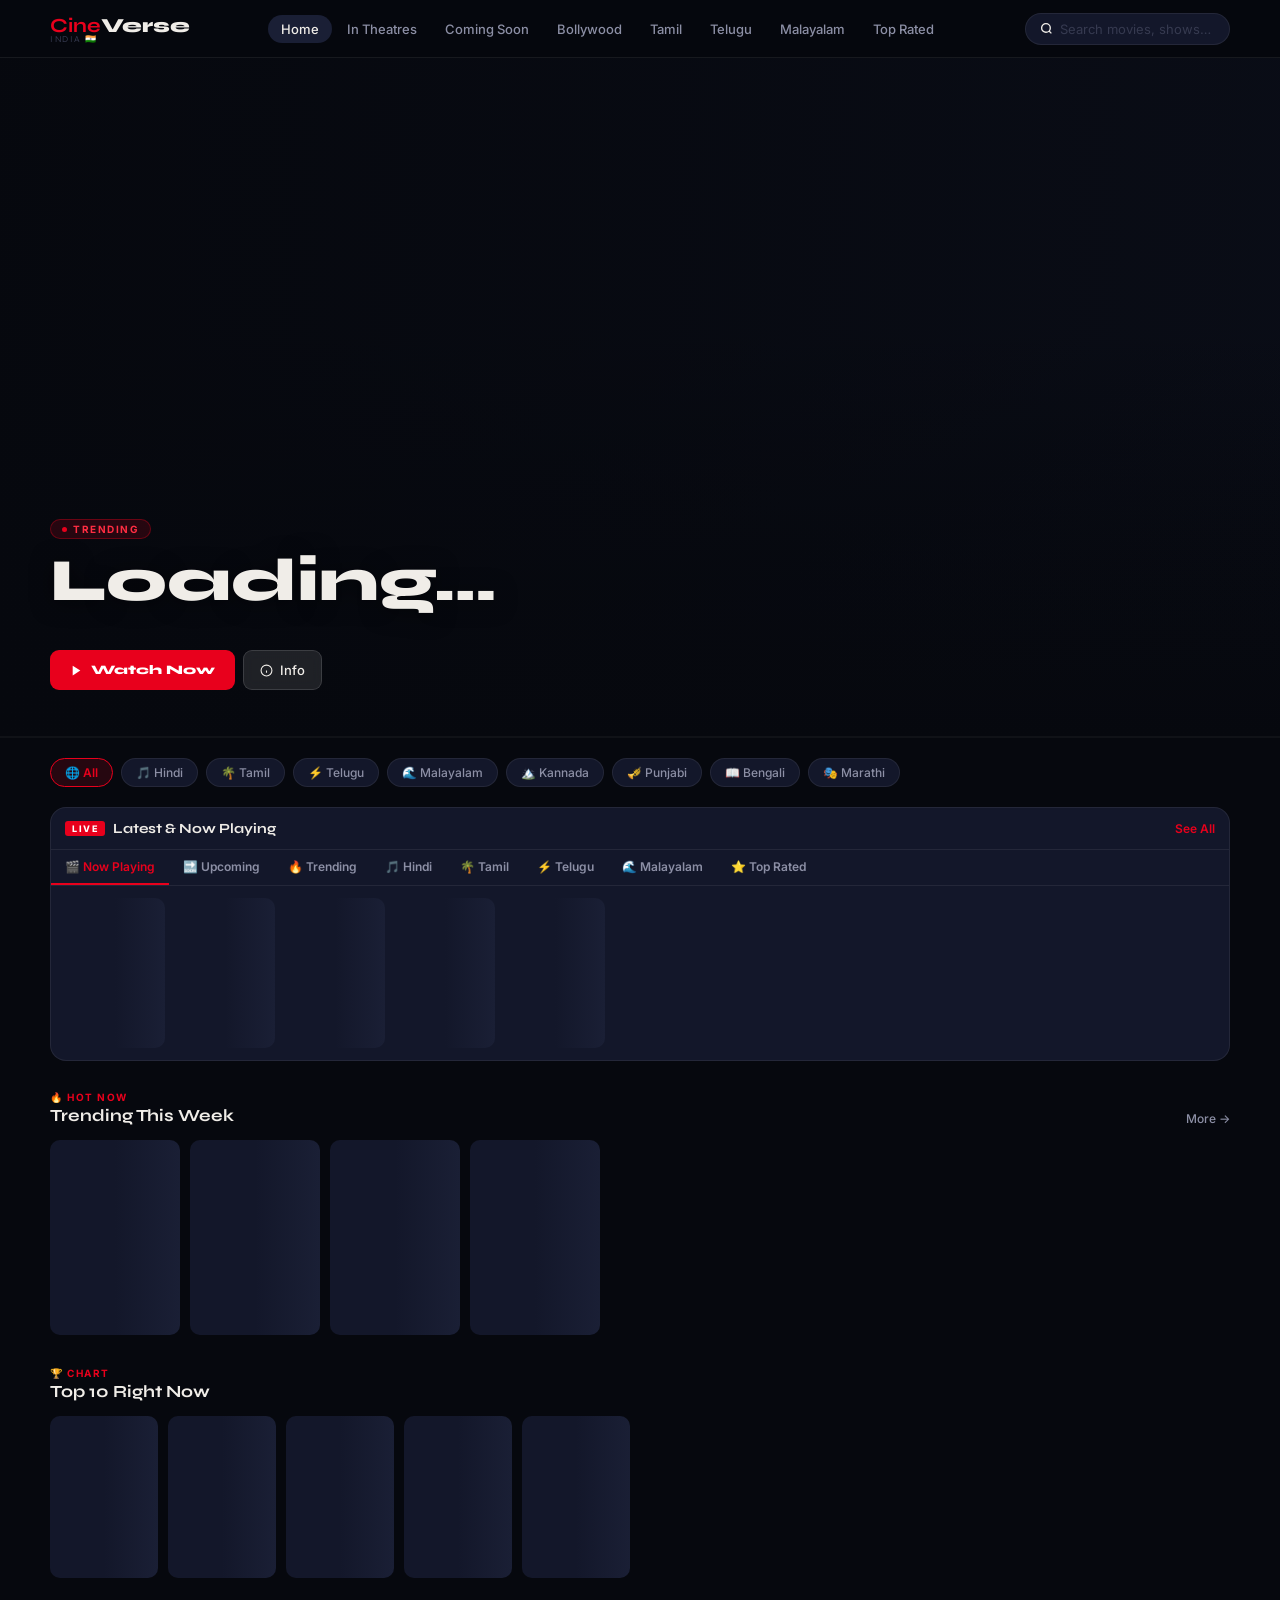
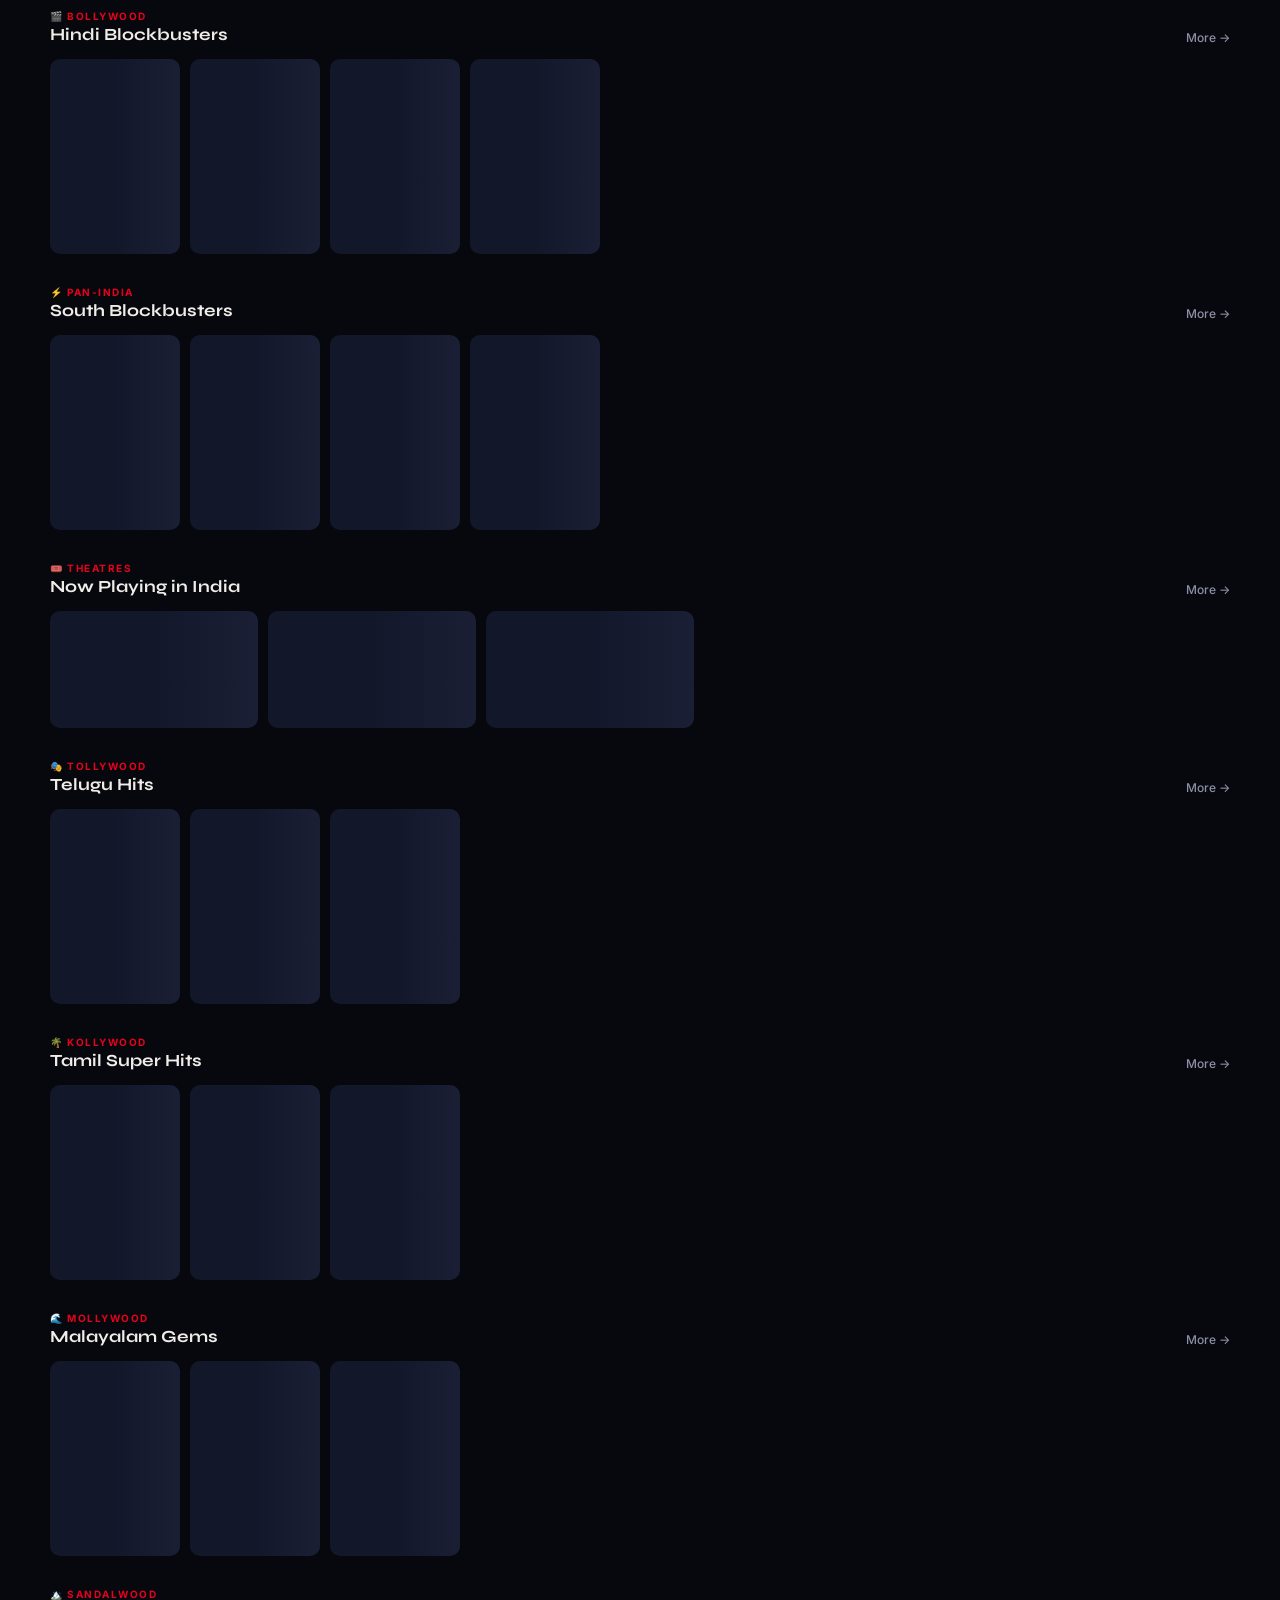
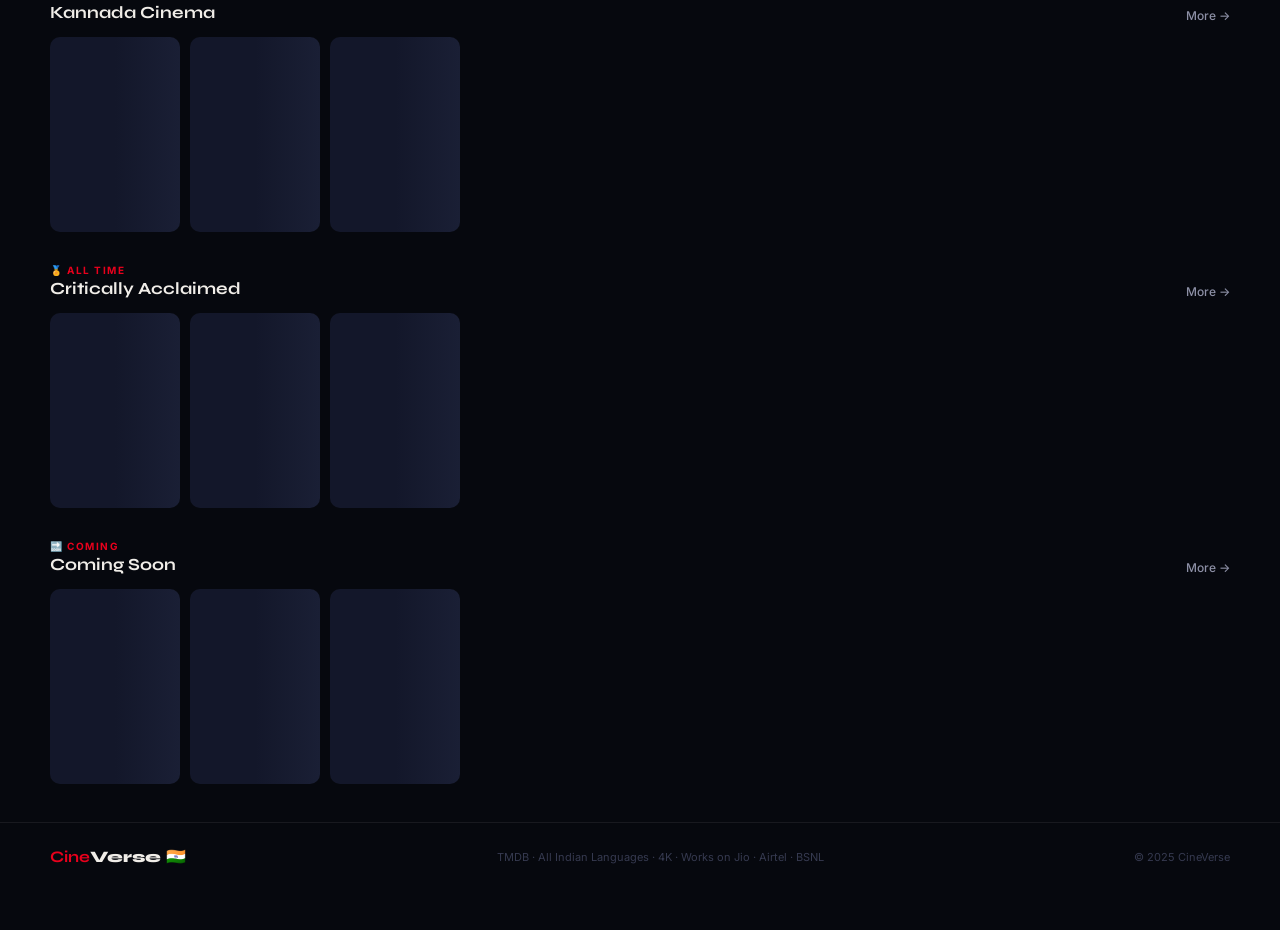
==== public/cineverse-template.html @ 53a1879f "Initial commit from v0 #VERCEL_SKIP" ====
<!DOCTYPE html>
<html lang="en">
<head>
<meta charset="UTF-8">
<meta name="viewport" content="width=device-width, initial-scale=1.0, viewport-fit=cover">
<meta name="theme-color" content="#06080e">
<title>CineVerse — India OTT</title>
<link rel="preconnect" href="https://fonts.googleapis.com" crossorigin>
<link rel="stylesheet" href="https://fonts.googleapis.com/css2?family=Syne:wght@700;800&family=Inter:wght@300;400;500;600&display=swap">
<style>
:root{
  --bg:#06080e;--bg2:#0a0d17;--bg3:#0f1220;
  --card:#13172a;--card2:#1a1f35;
  --b:rgba(255,255,255,.07);--b2:rgba(255,255,255,.13);
  --red:#e8001c;--red2:#ff2d42;--rbg:rgba(232,0,28,.14);
  --gold:#f5c230;--gbg:rgba(245,194,48,.13);
  --teal:#00c9a7;--tbg:rgba(0,201,167,.11);
  --txt:#f0ede8;--txt2:#8c8fa5;--txt3:#363a50;
  --nav:58px;--bnav:60px;--pad:16px;--D:50px;--r:10px;--r2:16px;
}
*,*::before,*::after{margin:0;padding:0;box-sizing:border-box;-webkit-tap-highlight-color:transparent}
html{scroll-behavior:smooth}
body{background:var(--bg);color:var(--txt);font-family:'Inter',sans-serif;font-size:14px;min-height:100vh;overflow-x:hidden}
button,input{font-family:inherit;cursor:pointer}
img{display:block}
::-webkit-scrollbar{width:2px;height:2px}
::-webkit-scrollbar-thumb{background:var(--card2);border-radius:4px}

/* LOADER */
#loader{position:fixed;inset:0;z-index:9999;background:var(--bg);display:flex;flex-direction:column;align-items:center;justify-content:center;gap:18px;transition:opacity .6s}
#loader.done{opacity:0;pointer-events:none}
.ld-logo{font-family:'Syne',sans-serif;font-size:30px;font-weight:800;color:var(--txt)}
.ld-logo b{color:var(--red)}
.ld-track{width:160px;height:3px;background:var(--card2);border-radius:3px;overflow:hidden}
.ld-bar{height:100%;background:linear-gradient(90deg,var(--red),var(--gold));width:0%;border-radius:3px;transition:width .4s ease}
.ld-msg{font-size:12px;color:var(--txt3);letter-spacing:.5px}

/* NAV */
.nav{position:fixed;top:0;left:0;right:0;z-index:300;height:var(--nav);display:flex;align-items:center;justify-content:space-between;padding:0 var(--pad);background:rgba(6,8,14,.97);backdrop-filter:blur(20px);border-bottom:1px solid var(--b)}
@media(min-width:768px){.nav{padding:0 var(--D)}}
.logo{font-family:'Syne',sans-serif;font-size:20px;font-weight:800;color:var(--txt);cursor:pointer}
.logo b{color:var(--red)}
.logo small{display:block;font-size:9px;font-weight:400;letter-spacing:1.5px;text-transform:uppercase;color:var(--txt3);margin-top:-4px}
.navlinks{display:none;gap:2px;align-items:center}
@media(min-width:900px){.navlinks{display:flex}}
.nl{background:none;border:none;padding:6px 13px;border-radius:50px;font-size:13px;font-weight:500;color:var(--txt2);transition:all .2s}
.nl:hover{color:var(--txt);background:var(--card)}
.nl.on{color:var(--txt);background:var(--card2)}
.nav-r{display:flex;align-items:center;gap:8px}
.dsw{display:none;align-items:center;gap:7px;background:var(--card);border:1px solid var(--b);border-radius:50px;padding:7px 14px;transition:border-color .2s}
@media(min-width:768px){.dsw{display:flex}}
.dsw:focus-within{border-color:rgba(232,0,28,.4)}
.dsw input{background:none;border:none;outline:none;font-size:13px;color:var(--txt);width:155px}
.dsw input::placeholder{color:var(--txt3)}
.ibtn{width:36px;height:36px;border-radius:50%;background:var(--card);border:1px solid var(--b);display:flex;align-items:center;justify-content:center;color:var(--txt2);transition:all .2s}
.ibtn:hover{border-color:var(--red);color:var(--red)}
@media(min-width:768px){.ibtn{display:none}}

/* SEARCH OVERLAY */
.sov{position:fixed;inset:0;z-index:700;background:rgba(6,8,14,.98);backdrop-filter:blur(20px);display:flex;flex-direction:column;transform:translateY(-100%);transition:transform .3s ease}
.sov.open{transform:translateY(0)}
.sov-bar{display:flex;align-items:center;gap:10px;padding:12px var(--pad);border-bottom:1px solid var(--b);flex-shrink:0}
.sov-back{background:none;border:none;color:var(--txt2);padding:4px;display:flex;align-items:center}
.sov-back:hover{color:var(--red)}
.sov-bar input{flex:1;background:none;border:none;outline:none;font-size:17px;font-weight:500;color:var(--txt)}
.sov-bar input::placeholder{color:var(--txt3)}
.sov-body{flex:1;overflow-y:auto;padding:14px var(--pad) 80px}
.sov-grid{display:grid;grid-template-columns:repeat(auto-fill,minmax(110px,1fr));gap:10px}
.sov-empty{display:flex;flex-direction:column;align-items:center;justify-content:center;height:220px;gap:10px;color:var(--txt3)}
.sov-empty svg{opacity:.25}
.sov-empty p{font-size:13px}

/* MAIN */
main{padding-top:var(--nav);padding-bottom:calc(var(--bnav) + env(safe-area-inset-bottom,0px))}
@media(min-width:768px){main{padding-bottom:40px}}

/* HERO */
.hero{position:relative;height:88vh;min-height:480px;max-height:680px;overflow:hidden;background:var(--bg2)}
.h-bg{position:absolute;inset:0;background-size:cover;background-position:center 20%;transition:opacity .5s ease}
.h-scrim{position:absolute;inset:0;background:linear-gradient(to right,rgba(6,8,14,.97) 0%,rgba(6,8,14,.6) 52%,rgba(6,8,14,.1) 100%),linear-gradient(to top,rgba(6,8,14,1) 0%,rgba(6,8,14,.55) 32%,transparent 60%)}
.h-fade{position:absolute;inset:0;background:var(--bg);opacity:0;transition:opacity .38s;pointer-events:none;z-index:2}
.h-body{position:absolute;bottom:0;left:0;right:0;z-index:3;padding:0 var(--pad) 28px}
@media(min-width:768px){.h-body{padding:0 var(--D) 48px;max-width:600px}}
.h-eye{display:inline-flex;align-items:center;gap:6px;background:var(--rbg);border:1px solid rgba(232,0,28,.35);border-radius:50px;padding:3px 11px;margin-bottom:10px;font-size:10px;font-weight:700;letter-spacing:1.5px;text-transform:uppercase;color:var(--red2)}
.bdot{width:5px;height:5px;border-radius:50%;background:var(--red);animation:bl 2s infinite}
@keyframes bl{0%,100%{opacity:1}50%{opacity:.1}}
.h-title{font-family:'Syne',sans-serif;font-size:clamp(24px,5.5vw,60px);font-weight:800;line-height:1.05;color:var(--txt);margin-bottom:10px;text-shadow:0 2px 22px rgba(0,0,0,.55)}
.h-meta{display:flex;align-items:center;gap:7px;flex-wrap:wrap;margin-bottom:10px}
.pill{font-size:11px;font-weight:600;border-radius:5px;padding:3px 8px;background:rgba(255,255,255,.08);color:var(--txt2)}
.pill.g{background:var(--gbg);color:var(--gold)}
.pill.t{background:var(--tbg);color:var(--teal)}
.h-plot{font-size:13px;line-height:1.7;color:var(--txt2);max-width:440px;margin-bottom:18px;font-weight:300;display:-webkit-box;-webkit-line-clamp:3;-webkit-box-orient:vertical;overflow:hidden}
.h-btns{display:flex;gap:8px;flex-wrap:wrap}
.btn-r{display:flex;align-items:center;gap:8px;background:var(--red);color:#fff;border:none;border-radius:9px;padding:11px 20px;font-family:'Syne',sans-serif;font-size:13px;font-weight:800;transition:all .22s}
.btn-r:hover{background:var(--red2);transform:translateY(-2px);box-shadow:0 8px 20px var(--rbg)}
.btn-g{display:flex;align-items:center;gap:7px;background:rgba(255,255,255,.1);color:var(--txt);border:1px solid var(--b2);border-radius:9px;padding:11px 16px;font-size:13px;font-weight:500;transition:all .2s;backdrop-filter:blur(6px)}
.btn-g:hover{background:rgba(255,255,255,.16)}
.h-dots{position:absolute;bottom:28px;right:var(--pad);display:flex;gap:6px;z-index:3}
@media(min-width:768px){.h-dots{right:var(--D)}}
.hdot{width:5px;height:5px;border-radius:50%;background:var(--txt3);cursor:pointer;transition:all .3s}
.hdot.on{background:var(--red);width:18px;border-radius:3px}
.h-prog{position:absolute;bottom:0;left:0;right:0;height:2px;background:rgba(255,255,255,.04);z-index:3}
.h-prog-f{height:100%;background:linear-gradient(90deg,var(--red),var(--gold));width:0%;transition:width .12s linear}

/* LANG STRIP */
.strip{display:flex;gap:8px;overflow-x:auto;scrollbar-width:none;padding:16px var(--pad) 0}
@media(min-width:768px){.strip{padding:20px var(--D) 0}}
.strip::-webkit-scrollbar{display:none}
.chip{flex:0 0 auto;background:var(--card);border:1px solid var(--b);border-radius:50px;padding:6px 14px;font-size:12px;font-weight:500;color:var(--txt2);transition:all .2s;white-space:nowrap}
.chip:hover{border-color:var(--red);color:var(--red)}
.chip.on{background:var(--rbg);border-color:var(--red);color:var(--red);font-weight:600}

/* NOW PLAYING BLOCK */
.npb{margin:16px var(--pad) 0;background:var(--card);border:1px solid var(--b);border-radius:var(--r2);overflow:hidden}
@media(min-width:768px){.npb{margin:20px var(--D) 0}}
.npb-head{display:flex;align-items:center;justify-content:space-between;padding:12px 14px;border-bottom:1px solid var(--b)}
.npb-l{display:flex;align-items:center;gap:8px}
.live{background:var(--red);color:#fff;font-size:9px;font-weight:800;letter-spacing:1.5px;padding:2px 7px;border-radius:3px;text-transform:uppercase;animation:lp 2s infinite}
@keyframes lp{0%,100%{opacity:1}50%{opacity:.5}}
.npb-l h2{font-family:'Syne',sans-serif;font-size:14px;font-weight:700;color:var(--txt)}
.npb-see{background:none;border:none;font-size:12px;font-weight:600;color:var(--red)}
.nptabs{display:flex;overflow-x:auto;scrollbar-width:none;border-bottom:1px solid var(--b)}
.nptabs::-webkit-scrollbar{display:none}
.nptab{flex:0 0 auto;background:none;border:none;border-bottom:2px solid transparent;padding:9px 14px;font-size:12px;font-weight:600;color:var(--txt2);transition:all .2s;white-space:nowrap}
.nptab.on{color:var(--red);border-bottom-color:var(--red)}
.nprow{display:flex;gap:10px;overflow-x:auto;scrollbar-width:none;padding:12px 14px}
.nprow::-webkit-scrollbar{display:none}
.sc{flex:0 0 100px;border-radius:var(--r);overflow:hidden;cursor:pointer;position:relative;background:var(--card2);transition:transform .2s;flex-shrink:0}
.sc:hover{transform:scale(1.05);z-index:5}
.sc img{width:100%;aspect-ratio:2/3;object-fit:cover;background:var(--card2)}
.sc-ph{width:100%;aspect-ratio:2/3;background:var(--card2);display:flex;align-items:center;justify-content:center;color:var(--txt3)}
.sc-info{padding:5px 6px 7px}
.sc-name{font-size:10px;font-weight:700;color:var(--txt);line-height:1.25}
.sc-yr{font-size:9px;color:var(--txt2);margin-top:1px}
.sc-r{position:absolute;top:5px;right:5px;background:rgba(6,8,14,.92);border-radius:4px;padding:1px 5px;font-size:9px;font-weight:700;color:var(--gold)}
.sc-tag{position:absolute;top:5px;left:5px;border-radius:3px;padding:1px 5px;font-size:8px;font-weight:800;color:#fff;background:var(--red)}

/* SECTIONS */
.sec{padding:26px var(--pad) 0}
@media(min-width:768px){.sec{padding:30px var(--D) 0}}
.sec-hd{display:flex;align-items:flex-end;justify-content:space-between;margin-bottom:14px}
.sec-tag{font-size:10px;font-weight:700;letter-spacing:1.5px;text-transform:uppercase;color:var(--red);margin-bottom:2px;display:block}
.sec-title{font-family:'Syne',sans-serif;font-size:17px;font-weight:700;color:var(--txt)}
.sec-more{background:none;border:none;font-size:12px;font-weight:500;color:var(--txt2);transition:color .2s}
.sec-more:hover{color:var(--red)}
.hrow{display:flex;gap:10px;overflow-x:auto;scrollbar-width:none;padding-bottom:2px}
.hrow::-webkit-scrollbar{display:none}

/* MOVIE CARD */
.mc{flex:0 0 130px;border-radius:var(--r);overflow:hidden;cursor:pointer;position:relative;background:var(--card);transition:transform .22s ease,box-shadow .22s ease;flex-shrink:0}
@media(min-width:480px){.mc{flex:0 0 142px}}
@media(min-width:768px){.mc{flex:0 0 152px}}
.mc:hover{transform:translateY(-5px) scale(1.03);box-shadow:0 14px 36px rgba(0,0,0,.65);z-index:10}
.mc:hover .mc-ov{opacity:1}
.mc img{width:100%;aspect-ratio:2/3;object-fit:cover;background:var(--card2)}
.mc-ph{width:100%;aspect-ratio:2/3;background:var(--card2);display:flex;flex-direction:column;align-items:center;justify-content:center;gap:6px;color:var(--txt3)}
.mc-ph span{font-size:9px;text-align:center;padding:0 6px;line-height:1.35;color:var(--txt3)}
.mc-ov{position:absolute;inset:0;background:linear-gradient(to top,rgba(6,8,14,.97) 0%,rgba(6,8,14,.3) 55%,transparent 100%);opacity:0;transition:opacity .22s;display:flex;flex-direction:column;justify-content:flex-end;padding:8px}
.mc-play{width:32px;height:32px;background:var(--red);border-radius:50%;display:flex;align-items:center;justify-content:center;position:absolute;top:50%;left:50%;transform:translate(-50%,-50%);box-shadow:0 4px 14px var(--rbg)}
.mc-name{font-size:11px;font-weight:700;color:var(--txt);line-height:1.25;margin-top:auto}
.mc-yr{font-size:9px;color:var(--txt2);margin-top:2px}
.mc-r{position:absolute;top:6px;right:6px;background:rgba(6,8,14,.92);border:1px solid rgba(245,194,48,.25);border-radius:4px;padding:1px 6px;font-size:9px;font-weight:700;color:var(--gold)}
.mc-lang{position:absolute;top:6px;left:6px;background:var(--tbg);border:1px solid rgba(0,201,167,.25);border-radius:4px;padding:1px 6px;font-size:8px;font-weight:700;color:var(--teal);text-transform:uppercase}
.hrow.wide .mc{flex:0 0 208px}
.hrow.wide .mc img,.hrow.wide .mc-ph{aspect-ratio:16/9}
.t10c{flex:0 0 108px;cursor:pointer;position:relative;flex-shrink:0}
.t10n{position:absolute;bottom:10px;left:-10px;z-index:5;font-family:'Syne',sans-serif;font-size:74px;font-weight:800;line-height:.85;color:transparent;-webkit-text-stroke:1.5px var(--card2);pointer-events:none;transition:-webkit-text-stroke-color .25s}
.t10c:hover .t10n{-webkit-text-stroke-color:rgba(232,0,28,.5)}
.t10i{width:calc(100% - 14px);margin-left:14px;aspect-ratio:2/3;object-fit:cover;border-radius:var(--r);background:var(--card2);border:1px solid var(--b);display:block}

/* BROWSE */
#browseSec{display:none}
.mgrid{display:grid;grid-template-columns:repeat(auto-fill,minmax(130px,1fr));gap:10px}
@media(min-width:480px){.mgrid{grid-template-columns:repeat(auto-fill,minmax(142px,1fr))}}

/* SKELETON */
.sk{background:linear-gradient(90deg,var(--card) 25%,var(--card2) 50%,var(--card) 75%);background-size:200% 100%;animation:sh 1.5s infinite;border-radius:var(--r);flex-shrink:0}
.sk.p{width:130px;aspect-ratio:2/3}
.sk.w{width:208px;aspect-ratio:16/9}
.sk.t{width:108px;aspect-ratio:2/3}
.sk.s{width:100px;aspect-ratio:2/3}
@keyframes sh{0%{background-position:200% 0}100%{background-position:-200% 0}}

/* MODAL */
.mOv{position:fixed;inset:0;z-index:900;background:rgba(0,0,0,.9);backdrop-filter:blur(14px);display:flex;align-items:flex-end;justify-content:center;opacity:0;pointer-events:none;transition:opacity .28s}
@media(min-width:600px){.mOv{align-items:center}}
.mOv.on{opacity:1;pointer-events:all}
.modal{background:var(--bg3);border:1px solid var(--b2);border-radius:var(--r2) var(--r2) 0 0;width:100%;max-height:93vh;overflow-y:auto;transform:translateY(20px);transition:transform .3s;position:relative}
@media(min-width:600px){.modal{border-radius:var(--r2);max-width:820px;max-height:88vh}}
.mOv.on .modal{transform:translateY(0)}
.m-img{position:relative;height:240px;overflow:hidden;background:var(--card);flex-shrink:0}
@media(min-width:600px){.m-img{height:340px}}
.m-img img{width:100%;height:100%;object-fit:cover;object-position:center 20%}
.m-img-ph{width:100%;height:100%;display:flex;align-items:center;justify-content:center;color:var(--txt3)}
.m-scrim{position:absolute;inset:0;background:linear-gradient(to top,var(--bg3) 0%,transparent 55%)}
.m-x{position:absolute;top:10px;right:10px;width:32px;height:32px;background:rgba(6,8,14,.9);border:1px solid var(--b2);border-radius:50%;display:flex;align-items:center;justify-content:center;cursor:pointer;color:var(--txt);backdrop-filter:blur(4px);transition:all .2s}
.m-x:hover{background:var(--red);border-color:var(--red)}
.m-body{padding:18px var(--pad) 32px}
@media(min-width:600px){.m-body{padding:22px 28px 32px}}
.m-title{font-family:'Syne',sans-serif;font-size:clamp(20px,4vw,32px);font-weight:800;color:var(--txt);line-height:1.1;margin-bottom:10px}
.m-chips{display:flex;gap:6px;flex-wrap:wrap;margin-bottom:12px}
.mchip{background:var(--card2);border:1px solid var(--b);border-radius:5px;padding:3px 9px;font-size:11px;font-weight:600;color:var(--txt2)}
.mchip.g{background:var(--gbg);border-color:rgba(245,194,48,.28);color:var(--gold)}
.mchip.r{background:var(--rbg);border-color:rgba(232,0,28,.28);color:var(--red2)}
.mchip.t{background:var(--tbg);border-color:rgba(0,201,167,.25);color:var(--teal)}
.m-plot{font-size:13px;line-height:1.75;color:var(--txt2);margin-bottom:16px;font-weight:300}
.m-grid{display:grid;grid-template-columns:1fr 1fr;gap:12px;margin-bottom:20px}
@media(max-width:400px){.m-grid{grid-template-columns:1fr}}
.mgi .mgi-l{font-size:10px;font-weight:700;letter-spacing:1px;text-transform:uppercase;color:var(--txt3);margin-bottom:3px}
.mgi .mgi-v{font-size:13px;color:var(--txt);font-weight:500;line-height:1.4}
.mgi.full{grid-column:1/-1}
.m-acts{display:flex;gap:8px;flex-wrap:wrap}
.btn-yt{display:flex;align-items:center;gap:7px;background:rgba(255,30,30,.12);color:#ff5555;border:1px solid rgba(255,30,30,.3);border-radius:9px;padding:11px 16px;font-size:13px;font-weight:500;transition:all .2s}
.btn-yt:hover{background:rgba(255,30,30,.22)}

/* BOTTOM NAV */
.bnav{position:fixed;bottom:0;left:0;right:0;z-index:200;height:calc(var(--bnav) + env(safe-area-inset-bottom,0px));background:rgba(6,8,14,.97);backdrop-filter:blur(16px);border-top:1px solid var(--b);display:flex;align-items:flex-start;justify-content:space-around;padding:8px 4px 0;padding-bottom:env(safe-area-inset-bottom,8px)}
.bi{flex:1;display:flex;flex-direction:column;align-items:center;gap:3px;background:none;border:none;color:var(--txt3);padding:4px 0;font-size:10px;font-weight:600;transition:color .2s}
.bi.on{color:var(--red)}
@media(min-width:768px){.bnav{display:none}}

/* TOAST */
.toast{position:fixed;bottom:calc(var(--bnav) + 12px + env(safe-area-inset-bottom,0px));left:50%;transform:translateX(-50%) translateY(20px);background:var(--card2);border:1px solid var(--b2);border-radius:50px;padding:8px 18px;font-size:13px;font-weight:600;color:var(--txt);z-index:9999;opacity:0;transition:all .3s;white-space:nowrap;box-shadow:0 8px 24px rgba(0,0,0,.5)}
.toast.on{opacity:1;transform:translateX(-50%) translateY(0)}
@media(min-width:768px){.toast{bottom:24px}}

/* FOOTER */
footer{margin-top:36px;padding:24px var(--D);border-top:1px solid var(--b);display:flex;align-items:center;justify-content:space-between;flex-wrap:wrap;gap:12px}
@media(max-width:767px){footer{padding:20px var(--pad)}}
.ft-logo{font-family:'Syne',sans-serif;font-size:16px;font-weight:800}
.ft-logo b{color:var(--red)}
.ft-txt{font-size:11px;color:var(--txt3)}

/* ERROR BANNER */
.err-banner{background:var(--rbg);border:1px solid rgba(232,0,28,.3);border-radius:var(--r);padding:12px 16px;margin:16px var(--pad) 0;font-size:13px;color:var(--red2);display:none;text-align:center}
@media(min-width:768px){.err-banner{margin:16px var(--D) 0}}
.err-banner.show{display:block}
</style>
</head>
<body>

<!-- LOADER -->
<div id="loader">
  <div class="ld-logo"><b>Cine</b>Verse 🇮🇳</div>
  <div class="ld-track"><div class="ld-bar" id="ldBar"></div></div>
  <div class="ld-msg" id="ldMsg">Loading India's best cinema…</div>
</div>

<!-- NAV -->
<nav class="nav">
  <div class="logo" onclick="goHome()"><b>Cine</b>Verse<small>India 🇮🇳</small></div>
  <div class="navlinks">
    <button class="nl on" onclick="goHome()">Home</button>
    <button class="nl" onclick="navBrowse('movie/now_playing','In Theatres')">In Theatres</button>
    <button class="nl" onclick="navBrowse('movie/upcoming','Coming Soon')">Coming Soon</button>
    <button class="nl" onclick="navLang('hi','Bollywood Hindi')">Bollywood</button>
    <button class="nl" onclick="navLang('ta','Tamil')">Tamil</button>
    <button class="nl" onclick="navLang('te','Telugu')">Telugu</button>
    <button class="nl" onclick="navLang('ml','Malayalam')">Malayalam</button>
    <button class="nl" onclick="navBrowse('movie/top_rated','Top Rated')">Top Rated</button>
  </div>
  <div class="nav-r">
    <div class="dsw">
      <svg width="13" height="13" viewBox="0 0 24 24" fill="none" stroke="currentColor" stroke-width="2.5"><circle cx="11" cy="11" r="8"/><path d="m21 21-4.35-4.35"/></svg>
      <input id="dskIn" type="text" placeholder="Search movies, shows…" oninput="dskSearch(this.value)">
    </div>
    <button class="ibtn" onclick="openSov()">
      <svg width="16" height="16" viewBox="0 0 24 24" fill="none" stroke="currentColor" stroke-width="2.5"><circle cx="11" cy="11" r="8"/><path d="m21 21-4.35-4.35"/></svg>
    </button>
  </div>
</nav>

<!-- SEARCH OVERLAY -->
<div class="sov" id="sov">
  <div class="sov-bar">
    <button class="sov-back" onclick="closeSov()"><svg width="20" height="20" viewBox="0 0 24 24" fill="none" stroke="currentColor" stroke-width="2.5"><path d="M19 12H5M12 5l-7 7 7 7"/></svg></button>
    <input id="sovIn" type="text" placeholder="Search movies, shows, actors…" oninput="sovSearch(this.value)">
  </div>
  <div class="sov-body">
    <div class="sov-empty" id="sovEmpty">
      <svg width="38" height="38" viewBox="0 0 24 24" fill="none" stroke="currentColor" stroke-width="1.5"><circle cx="11" cy="11" r="8"/><path d="m21 21-4.35-4.35"/></svg>
      <p>Search movies, shows, actors…</p>
    </div>
    <div class="sov-grid" id="sovGrid" style="display:none"></div>
  </div>
</div>

<main>
  <div class="err-banner" id="errBanner">⚠️ Images loading slowly? You may be on a network that limits external images. Data is still loading fine.</div>

  <!-- HERO -->
  <div class="hero">
    <div class="h-bg" id="hBg"></div>
    <div class="h-scrim"></div>
    <div class="h-fade" id="hFade"></div>
    <div class="h-body">
      <div class="h-eye"><span class="bdot"></span><span id="hEye">Trending</span></div>
      <div class="h-title" id="hTitle">Loading…</div>
      <div class="h-meta" id="hMeta"></div>
      <p class="h-plot" id="hPlot"></p>
      <div class="h-btns">
        <button class="btn-r"><svg width="13" height="13" viewBox="0 0 24 24" fill="currentColor"><polygon points="5 3 19 12 5 21 5 3"/></svg>Watch Now</button>
        <button class="btn-g" id="hInfoBtn"><svg width="13" height="13" viewBox="0 0 24 24" fill="none" stroke="currentColor" stroke-width="2"><circle cx="12" cy="12" r="10"/><path d="M12 16v-4M12 8h.01"/></svg>Info</button>
      </div>
    </div>
    <div class="h-dots" id="hDots"></div>
    <div class="h-prog"><div class="h-prog-f" id="hFill"></div></div>
  </div>

  <!-- LANG STRIP -->
  <div class="strip" id="langStrip">
    <button class="chip on" onclick="langChip('all',this)">🌐 All</button>
    <button class="chip" onclick="langChip('hi',this)">🎵 Hindi</button>
    <button class="chip" onclick="langChip('ta',this)">🌴 Tamil</button>
    <button class="chip" onclick="langChip('te',this)">⚡ Telugu</button>
    <button class="chip" onclick="langChip('ml',this)">🌊 Malayalam</button>
    <button class="chip" onclick="langChip('kn',this)">🏔️ Kannada</button>
    <button class="chip" onclick="langChip('pa',this)">🎺 Punjabi</button>
    <button class="chip" onclick="langChip('bn',this)">📖 Bengali</button>
    <button class="chip" onclick="langChip('mr',this)">🎭 Marathi</button>
  </div>

  <!-- NOW PLAYING BLOCK -->
  <div class="npb">
    <div class="npb-head">
      <div class="npb-l"><span class="live">LIVE</span><h2>Latest &amp; Now Playing</h2></div>
      <button class="npb-see" onclick="navBrowse('movie/now_playing','Now Playing')">See All</button>
    </div>
    <div class="nptabs">
      <button class="nptab on"  onclick="npSwitch('now_playing',this)">🎬 Now Playing</button>
      <button class="nptab"     onclick="npSwitch('upcoming',this)">🔜 Upcoming</button>
      <button class="nptab"     onclick="npSwitch('trending',this)">🔥 Trending</button>
      <button class="nptab"     onclick="npSwitch('hi',this)">🎵 Hindi</button>
      <button class="nptab"     onclick="npSwitch('ta',this)">🌴 Tamil</button>
      <button class="nptab"     onclick="npSwitch('te',this)">⚡ Telugu</button>
      <button class="nptab"     onclick="npSwitch('ml',this)">🌊 Malayalam</button>
      <button class="nptab"     onclick="npSwitch('top_rated',this)">⭐ Top Rated</button>
    </div>
    <div class="nprow" id="npRow"><div class="sk s"></div><div class="sk s"></div><div class="sk s"></div><div class="sk s"></div><div class="sk s"></div></div>
  </div>

  <!-- TRENDING -->
  <section class="sec">
    <div class="sec-hd"><div><span class="sec-tag">🔥 Hot Now</span><span class="sec-title">Trending This Week</span></div><button class="sec-more" onclick="navBrowse('trending/movie/week','Trending')">More →</button></div>
    <div class="hrow" id="row-trend"><div class="sk p"></div><div class="sk p"></div><div class="sk p"></div><div class="sk p"></div></div>
  </section>

  <!-- TOP 10 -->
  <section class="sec">
    <div class="sec-hd"><div><span class="sec-tag">🏆 Chart</span><span class="sec-title">Top 10 Right Now</span></div></div>
    <div class="hrow" id="row-top10"><div class="sk t"></div><div class="sk t"></div><div class="sk t"></div><div class="sk t"></div><div class="sk t"></div></div>
  </section>

  <!-- BOLLYWOOD -->
  <section class="sec">
    <div class="sec-hd"><div><span class="sec-tag">🎬 Bollywood</span><span class="sec-title">Hindi Blockbusters</span></div><button class="sec-more" onclick="navLang('hi','Hindi Cinema')">More →</button></div>
    <div class="hrow" id="row-hi"><div class="sk p"></div><div class="sk p"></div><div class="sk p"></div><div class="sk p"></div></div>
  </section>

  <!-- SOUTH -->
  <section class="sec">
    <div class="sec-hd"><div><span class="sec-tag">⚡ Pan-India</span><span class="sec-title">South Blockbusters</span></div><button class="sec-more" onclick="navLang('te','South Cinema')">More →</button></div>
    <div class="hrow" id="row-south"><div class="sk p"></div><div class="sk p"></div><div class="sk p"></div><div class="sk p"></div></div>
  </section>

  <!-- IN THEATRES WIDE -->
  <section class="sec">
    <div class="sec-hd"><div><span class="sec-tag">🎟️ Theatres</span><span class="sec-title">Now Playing in India</span></div><button class="sec-more" onclick="navBrowse('movie/now_playing','Now Playing')">More →</button></div>
    <div class="hrow wide" id="row-np"><div class="sk w"></div><div class="sk w"></div><div class="sk w"></div></div>
  </section>

  <!-- TELUGU -->
  <section class="sec">
    <div class="sec-hd"><div><span class="sec-tag">🎭 Tollywood</span><span class="sec-title">Telugu Hits</span></div><button class="sec-more" onclick="navLang('te','Telugu')">More →</button></div>
    <div class="hrow" id="row-te"><div class="sk p"></div><div class="sk p"></div><div class="sk p"></div></div>
  </section>

  <!-- TAMIL -->
  <section class="sec">
    <div class="sec-hd"><div><span class="sec-tag">🌴 Kollywood</span><span class="sec-title">Tamil Super Hits</span></div><button class="sec-more" onclick="navLang('ta','Tamil')">More →</button></div>
    <div class="hrow" id="row-ta"><div class="sk p"></div><div class="sk p"></div><div class="sk p"></div></div>
  </section>

  <!-- MALAYALAM -->
  <section class="sec">
    <div class="sec-hd"><div><span class="sec-tag">🌊 Mollywood</span><span class="sec-title">Malayalam Gems</span></div><button class="sec-more" onclick="navLang('ml','Malayalam')">More →</button></div>
    <div class="hrow" id="row-ml"><div class="sk p"></div><div class="sk p"></div><div class="sk p"></div></div>
  </section>

  <!-- KANNADA -->
  <section class="sec">
    <div class="sec-hd"><div><span class="sec-tag">🏔️ Sandalwood</span><span class="sec-title">Kannada Cinema</span></div><button class="sec-more" onclick="navLang('kn','Kannada')">More →</button></div>
    <div class="hrow" id="row-kn"><div class="sk p"></div><div class="sk p"></div><div class="sk p"></div></div>
  </section>

  <!-- TOP RATED -->
  <section class="sec">
    <div class="sec-hd"><div><span class="sec-tag">🏅 All Time</span><span class="sec-title">Critically Acclaimed</span></div><button class="sec-more" onclick="navBrowse('movie/top_rated','Top Rated')">More →</button></div>
    <div class="hrow" id="row-top"><div class="sk p"></div><div class="sk p"></div><div class="sk p"></div></div>
  </section>

  <!-- UPCOMING -->
  <section class="sec">
    <div class="sec-hd"><div><span class="sec-tag">🔜 Coming</span><span class="sec-title">Coming Soon</span></div><button class="sec-more" onclick="navBrowse('movie/upcoming','Coming Soon')">More →</button></div>
    <div class="hrow" id="row-up"><div class="sk p"></div><div class="sk p"></div><div class="sk p"></div></div>
  </section>

  <!-- BROWSE -->
  <section class="sec" id="browseSec" style="display:none">
    <div class="sec-hd"><div><span class="sec-tag">Browse</span><span class="sec-title" id="browseLabel">Results</span></div><button class="sec-more" onclick="closeBrowse()">✕ Close</button></div>
    <div class="mgrid" id="browseGrid"></div>
  </section>

  <footer>
    <div class="ft-logo"><b>Cine</b>Verse 🇮🇳</div>
    <div class="ft-txt">TMDB · All Indian Languages · 4K · Works on Jio · Airtel · BSNL</div>
    <div class="ft-txt">© 2025 CineVerse</div>
  </footer>
</main>

<!-- BOTTOM NAV -->
<nav class="bnav">
  <button class="bi on" id="bnH" onclick="goHome();botOn(this)"><svg width="20" height="20" viewBox="0 0 24 24" fill="none" stroke="currentColor" stroke-width="2"><path d="M3 9.5L12 3l9 6.5V20a1 1 0 01-1 1H5a1 1 0 01-1-1V9.5z"/><rect x="9" y="14" width="6" height="7" rx="1"/></svg>Home</button>
  <button class="bi" id="bnN" onclick="navBrowse('movie/now_playing','Now Playing');botOn(this)"><svg width="20" height="20" viewBox="0 0 24 24" fill="none" stroke="currentColor" stroke-width="2"><polygon points="13 2 3 14 12 14 11 22 21 10 12 10 13 2"/></svg>New</button>
  <button class="bi" id="bnS" onclick="navLang('te','South');botOn(this)"><svg width="20" height="20" viewBox="0 0 24 24" fill="none" stroke="currentColor" stroke-width="2"><circle cx="12" cy="12" r="10"/><path d="M2 12h20M12 2a15.3 15.3 0 010 20"/></svg>South</button>
  <button class="bi" id="bnSr" onclick="openSov();botOn(this)"><svg width="20" height="20" viewBox="0 0 24 24" fill="none" stroke="currentColor" stroke-width="2.5"><circle cx="11" cy="11" r="8"/><path d="m21 21-4.35-4.35"/></svg>Search</button>
  <button class="bi" id="bnE" onclick="navBrowse('trending/movie/week','Explore');botOn(this)"><svg width="20" height="20" viewBox="0 0 24 24" fill="none" stroke="currentColor" stroke-width="2"><rect x="3" y="3" width="7" height="7" rx="1"/><rect x="14" y="3" width="7" height="7" rx="1"/><rect x="3" y="14" width="7" height="7" rx="1"/><rect x="14" y="14" width="7" height="7" rx="1"/></svg>Explore</button>
</nav>

<!-- PLAYER OVERLAY (movie embed + trailer) -->
<div id="playerOv" onclick="if(event.target===this)closePlayer()"
  style="position:fixed;inset:0;z-index:9100;background:rgba(0,0,0,.97);
         display:none;align-items:center;justify-content:center;flex-direction:column;gap:14px;
         padding:16px">
  <div style="position:relative;width:min(96vw,980px);aspect-ratio:16/9;
              background:#000;border-radius:12px;overflow:hidden;
              box-shadow:0 0 80px rgba(0,0,0,.9)">
    <iframe id="ytFrame" src="" frameborder="0"
      allow="autoplay; encrypted-media; fullscreen; picture-in-picture"
      allowfullscreen
      style="width:100%;height:100%;border:none"></iframe>
  </div>
  <button onclick="closePlayer()"
    style="background:rgba(255,255,255,.1);color:#fff;
           border:1px solid rgba(255,255,255,.2);border-radius:50px;
           padding:10px 32px;font-size:13px;font-family:Inter,sans-serif;
           font-weight:600;cursor:pointer;letter-spacing:.5px;transition:background .2s"
    onmouseover="this.style.background='rgba(232,0,28,.5)'"
    onmouseout="this.style.background='rgba(255,255,255,.1)'">
    ✕ &nbsp; Close Player
  </button>
</div>

<!-- MODAL -->
<div class="mOv" id="mOv">
  <div class="modal">
    <div class="m-img" id="mImg">
      <div class="m-scrim"></div>
      <button class="m-x" onclick="closeMod()"><svg width="14" height="14" viewBox="0 0 24 24" fill="none" stroke="currentColor" stroke-width="2.5"><line x1="18" y1="6" x2="6" y2="18"/><line x1="6" y1="6" x2="18" y2="18"/></svg></button>
    </div>
    <div class="m-body">
      <div class="m-title" id="mTitle"></div>
      <div class="m-chips" id="mChips"></div>

      <!-- MAIN ACTIONS: Play Trailer + Watchlist -->
      <div style="display:flex;gap:8px;flex-wrap:wrap;margin-bottom:14px" id="mMainActs"></div>

      <!-- STREAM ON INDIA PLATFORMS -->
      <div id="mStreamWrap" style="display:none;margin-bottom:16px;padding:14px;background:rgba(255,255,255,.03);border:1px solid var(--b);border-radius:var(--r)">
        <div style="font-size:10px;font-weight:700;letter-spacing:1.5px;text-transform:uppercase;color:var(--txt3);margin-bottom:10px">📺 Watch on India Platforms</div>
        <div id="mStreamLinks" style="display:flex;gap:8px;flex-wrap:wrap"></div>
      </div>

      <!-- IMDB LINK -->
      <div id="mImdbRow" style="display:none;margin-bottom:14px"></div>

      <p class="m-plot" id="mPlot"></p>
      <div class="m-grid" id="mGrid"></div>
    </div>
  </div>
</div>
<div class="toast" id="toast"></div>

<script>
/* ════════════════════════════════════════════════════
   CineVerse — Routes ALL requests through Vercel proxy
   No direct TMDB calls — Indian ISPs cannot block this
   ─────────────────────────────────────────────────────
   After deploying the proxy to Vercel, replace
   PROXY_URL below with your actual Vercel domain.
   e.g. 'https://cineverse-proxy.vercel.app'
════════════════════════════════════════════════════ */

// ── Your deployed Vercel proxy (TMDB API data only) ──
const PROXY_URL = 'https://tmdbb-murex.vercel.app';

const C = new Map();

// ── Images direct from TMDB (works fine on Indian ISPs) ──
function imgUrl(path, size) {
  if (!path) return null;
  size = size || 'w342';
  var p = path.startsWith('/') ? path : '/' + path;
  return 'https://image.tmdb.org/t/p/' + size + p;
}
function imgBackdrop(path) { return imgUrl(path, 'w1280'); }
function imgPoster(path, small) { return imgUrl(path, small ? 'w185' : 'w342'); }

const LANGS = {hi:'Hindi',ta:'Tamil',te:'Telugu',ml:'Malayalam',kn:'Kannada',pa:'Punjabi',bn:'Bengali',mr:'Marathi',en:'English'};
const lbl = c => LANGS[c] || (c||'').toUpperCase();
const IND = ['hi','ta','te','ml','kn','pa','bn','mr'];

/* ── TMDB fetch via Vercel proxy /api/tmdb?path=… ── */
async function tmdb(path, params = {}) {
  const qs = new URLSearchParams({
    path,
    language: 'en-US',
    region:   'IN',
    ...params,
  }).toString();
  const url = `${PROXY_URL}/api/tmdb?${qs}`;
  if (C.has(url)) return C.get(url);
  try {
    const r = await fetch(url);
    if (!r.ok) throw new Error(`Proxy error ${r.status}`);
    const d = await r.json();
    C.set(url, d);
    return d;
  } catch(e) {
    console.error('Proxy fetch failed:', path, e);
    return { results: [] };
  }
}

const discover = (lang, pg=1) => tmdb('discover/movie', {
  with_original_language: lang,
  sort_by: 'popularity.desc',
  page: pg
});
const searchM  = q  => tmdb('search/multi', { query: q, include_adult: false });
const detail   = id => tmdb(`movie/${id}`,  { append_to_response: 'videos,credits' });
const tvDetail = id => tmdb(`tv/${id}`,     { append_to_response: 'videos,credits' });

/* ── PROGRESS BAR ────────────────────────────────── */
function setLd(p, m) {
  document.getElementById('ldBar').style.width = p + '%';
  document.getElementById('ldMsg').textContent = m;
}
function hideLd() {
  const l = document.getElementById('loader');
  l.classList.add('done');
  setTimeout(() => l.style.display = 'none', 700);
}

/* ── IMAGE with onerror proxy fallback ───────────── */
function makeImg(src, cls, title) {
  if (!src) return `<div class="${cls}-ph"><svg width="20" height="20" viewBox="0 0 24 24" fill="none" stroke="currentColor" stroke-width="1.5"><rect x="2" y="2" width="20" height="20" rx="3"/><circle cx="9" cy="9" r="2"/><path d="m21 15-5-5L5 21"/></svg><span>${title||''}</span></div>`;
  // Try next proxy on error, then show placeholder
  return `<img src="${src}" alt="" loading="lazy"
    onerror="this.onerror=null;
      var next=${activeProxy+1};
      if(next<${PROXIES.length}){
        this.src='${PROXIES[activeProxy+1]?PROXIES[activeProxy+1]('w342'+src.split('/t/p/w342')[1]||src.split('/t/p/w185')[1]||''):''}';
      } else {
        this.style.display='none';
        this.nextElementSibling.style.display='flex';
      }">
  <div class="${cls}-ph" style="display:none"><svg width="20" height="20" viewBox="0 0 24 24" fill="none" stroke="currentColor" stroke-width="1.5"><rect x="2" y="2" width="20" height="20" rx="3"/><circle cx="9" cy="9" r="2"/><path d="m21 15-5-5L5 21"/></svg><span>${title||''}</span></div>`;
}

/* ── CARD BUILDERS ───────────────────────────────── */
function mkCard(m) {
  const isTV  = m.media_type==='tv' || (!m.title && m.name);
  const title = m.title || m.name || '';
  const yr    = (m.release_date||m.first_air_date||'').slice(0,4);
  const rt    = m.vote_average ? m.vote_average.toFixed(1) : '';
  const p     = imgPoster(m.poster_path);
  const lang  = IND.includes(m.original_language) ? lbl(m.original_language) : '';
  const type  = isTV ? 'tv' : 'movie';
  return `<div class="mc" onclick="openMod(${m.id},'${type}')">
    ${p
      ? `<img src="${p}" alt="" loading="lazy"
           onerror="this.onerror=null;this.style.display='none';this.nextElementSibling.style.display='flex'">`
      : ''}
    <div class="mc-ph"${p?' style="display:none"':''}>
      <svg width="20" height="20" viewBox="0 0 24 24" fill="none" stroke="currentColor" stroke-width="1.5"><rect x="2" y="2" width="20" height="20" rx="3"/><circle cx="9" cy="9" r="2"/><path d="m21 15-5-5L5 21"/></svg>
      <span>${title}</span>
    </div>
    ${rt ? `<div class="mc-r">★${rt}</div>` : ''}
    ${lang ? `<div class="mc-lang">${lang}</div>` : ''}
    <div class="mc-ov">
      <div class="mc-play"><svg width="10" height="10" viewBox="0 0 24 24" fill="#fff"><polygon points="5 3 19 12 5 21 5 3"/></svg></div>
      <div class="mc-name">${title}</div>
      <div class="mc-yr">${yr}</div>
    </div>
  </div>`;
}

function mkSmCard(m) {
  const isTV  = m.media_type==='tv'||(!m.title&&m.name);
  const title = m.title||m.name||'';
  const yr    = (m.release_date||m.first_air_date||'').slice(0,4);
  const rt    = m.vote_average ? m.vote_average.toFixed(1) : '';
  const p     = imgPoster(m.poster_path, true);
  const type  = isTV?'tv':'movie';
  return `<div class="sc" onclick="openMod(${m.id},'${type}')">
    ${p ? `<img src="${p}" alt="" loading="lazy" onerror="this.style.display='none';this.nextElementSibling.style.display='flex'">` : ''}
    <div class="sc-ph"${p?' style="display:none"':''}>
      <svg width="16" height="16" viewBox="0 0 24 24" fill="none" stroke="currentColor" stroke-width="1.5"><rect x="2" y="2" width="20" height="20" rx="3"/></svg>
    </div>
    ${rt?`<div class="sc-r">★${rt}</div>`:''}
    <div class="sc-tag">NEW</div>
    <div class="sc-info"><div class="sc-name">${title}</div><div class="sc-yr">${yr}</div></div>
  </div>`;
}

function mkT10(m, n) {
  const isTV  = m.media_type==='tv'||(!m.title&&m.name);
  const title = m.title||m.name||'';
  const p     = imgPoster(m.poster_path, true);
  const type  = isTV?'tv':'movie';
  return `<div class="t10c" onclick="openMod(${m.id},'${type}')">
    <div class="t10n">${n}</div>
    ${p
      ? `<img class="t10i" src="${p}" alt="" loading="lazy" onerror="this.style.display='none'">`
      : `<div class="t10i" style="display:flex;align-items:center;justify-content:center;font-size:9px;color:var(--txt3);padding:4px;text-align:center">${title}</div>`}
  </div>`;
}

/* ── FILL ROW ────────────────────────────────────── */
function fillRow(id, data, mode='card') {
  const el = document.getElementById(id);
  if (!el || !data.length) return;
  if      (mode==='top10') el.innerHTML = data.slice(0,10).map((m,i)=>mkT10(m,i+1)).join('');
  else if (mode==='small') el.innerHTML = data.slice(0,15).map(m=>mkSmCard(m)).join('');
  else                     el.innerHTML = data.slice(0,12).map(m=>mkCard(m)).join('');
}

/* ── HERO ────────────────────────────────────────── */
let hM=[], hI=0, hP=0, hT=null;

function buildDots(){
  document.getElementById('hDots').innerHTML =
    hM.map((_,i)=>`<div class="hdot${i===0?' on':''}" onclick="jumpH(${i})"></div>`).join('');
}
function jumpH(i) { showH(i); resetH(); }

function showH(i) {
  hI=i; const m=hM[i];
  const fade=document.getElementById('hFade');
  fade.style.opacity='1';
  setTimeout(()=>{
    const bdUrl = imgBackdrop(m.backdrop_path);
    const bg    = document.getElementById('hBg');
    if (bdUrl) {
      // Pre-load to avoid flicker
      const tmp = new Image();
      tmp.onload  = () => { bg.style.backgroundImage=`url(${bdUrl})`; fade.style.opacity='0'; };
      tmp.onerror = () => {
        // Try poster as fallback for hero
        const fallback = imgPoster(m.poster_path);
        if (fallback) bg.style.backgroundImage=`url(${fallback})`;
        else bg.style.background='linear-gradient(135deg,#13172a,#1a1f35)';
        fade.style.opacity='0';
      };
      tmp.src = bdUrl;
    } else {
      bg.style.background='linear-gradient(135deg,#13172a,#1a1f35)';
      fade.style.opacity='0';
    }
    document.getElementById('hTitle').textContent = m.title||m.name||'';
    document.getElementById('hEye').textContent =
      m.original_language==='hi'?'🎬 Bollywood':
      m.original_language==='ta'?'🌴 Tamil':
      m.original_language==='te'?'⚡ Telugu':
      m.original_language==='ml'?'🌊 Malayalam':'🔥 Trending';
    document.getElementById('hPlot').textContent = m.overview||'';
    const rt = m.vote_average;
    const yr = (m.release_date||'').slice(0,4);
    document.getElementById('hMeta').innerHTML =
      (rt ? `<span class="pill g">★ ${rt.toFixed(1)}</span>` : '') +
      (yr ? `<span class="pill">${yr}</span>` : '') +
      (lbl(m.original_language) ? `<span class="pill t">${lbl(m.original_language)}</span>` : '');
    document.getElementById('hInfoBtn').onclick = ()=>openMod(m.id,'movie');
    document.querySelectorAll('.hdot').forEach((d,j)=>d.classList.toggle('on',j===i));
  }, 240);
}

function startH(){ clearInterval(hT); hP=0; hT=setInterval(()=>{ hP+=100/70; document.getElementById('hFill').style.width=Math.min(hP,100)+'%'; if(hP>=100){resetH();showH((hI+1)%hM.length);} },100); }
function resetH(){ hP=0; document.getElementById('hFill').style.width='0%'; clearInterval(hT); startH(); }

/* ── NOW PLAYING TABS ────────────────────────────── */
async function loadNpTab(key) {
  const el = document.getElementById('npRow');
  el.innerHTML = Array(6).fill('<div class="sk s"></div>').join('');
  let res = [];
  try {
    const langs = ['hi','ta','te','ml','kn','pa','bn','mr'];
    if      (langs.includes(key))   res = (await discover(key)).results  || [];
    else if (key==='now_playing')   res = (await tmdb('movie/now_playing')).results || [];
    else if (key==='upcoming')      res = (await tmdb('movie/upcoming')).results    || [];
    else if (key==='trending')      res = (await tmdb('trending/movie/week')).results || [];
    else if (key==='top_rated')     res = (await tmdb('movie/top_rated')).results   || [];
  } catch {}
  if (res.length) fillRow('npRow', res, 'small');
  else el.innerHTML = `<p style="color:var(--txt3);font-size:12px;padding:10px">No results</p>`;
}
function npSwitch(key, btn){ document.querySelectorAll('.nptab').forEach(b=>b.classList.remove('on')); btn.classList.add('on'); loadNpTab(key); }

/* ── INIT ────────────────────────────────────────── */
async function init() {
  setLd(5, 'Fetching trending movies…');

  const [r0,r1,r2,r3,r4,r5,r6,r7,r8] = await Promise.allSettled([
    tmdb('trending/movie/week'),  // 0 trending
    tmdb('movie/now_playing'),    // 1 now playing
    tmdb('movie/upcoming'),       // 2 upcoming
    tmdb('movie/top_rated'),      // 3 top rated
    discover('hi'),               // 4 hindi
    discover('te'),               // 5 telugu
    discover('ta'),               // 6 tamil
    discover('ml'),               // 7 malayalam
    discover('kn'),               // 8 kannada
  ]);

  setLd(65, 'Building your stream…');

  const get = r => r.status==='fulfilled' ? (r.value.results||[]) : [];
  const trend=get(r0), nowP=get(r1), up=get(r2), top=get(r3),
        hi=get(r4),    te=get(r5),   ta=get(r6), ml=get(r7), kn=get(r8);

  // Hero: use trending movies with backdrop
  hM = trend.filter(m=>m.backdrop_path).slice(0,8);
  if(!hM.length) hM = trend.slice(0,8); // fallback even without backdrop
  if(hM.length){ buildDots(); showH(0); startH(); }

  // Fill all rows in one shot
  fillRow('row-trend', trend);
  fillRow('row-top10', trend, 'top10');
  fillRow('row-hi',    hi);
  const south = [...te.slice(0,7),...ta.slice(0,5)].sort(()=>Math.random()-.5);
  fillRow('row-south', south);
  fillRow('row-np',    nowP);
  fillRow('row-te',    te);
  fillRow('row-ta',    ta);
  fillRow('row-ml',    ml);
  fillRow('row-kn',    kn);
  fillRow('row-top',   top);
  fillRow('row-up',    up);
  fillRow('npRow',     nowP, 'small');

  setLd(100, 'Ready!');
  setTimeout(hideLd, 400);
}

/* ── BROWSE ──────────────────────────────────────── */
async function navBrowse(path, label) {
  document.getElementById('browseLabel').textContent = label;
  openBrowse();
  const g = document.getElementById('browseGrid');
  g.innerHTML = sks(8);
  const d = await tmdb(path);
  g.innerHTML = (d.results||[]).map(m=>mkCard(m)).join('') || noRes();
}
async function navLang(lang, label) {
  document.getElementById('browseLabel').textContent = label||lbl(lang);
  openBrowse();
  const g = document.getElementById('browseGrid');
  g.innerHTML = sks(8);
  const d = await discover(lang);
  g.innerHTML = (d.results||[]).map(m=>mkCard(m)).join('') || noRes();
}
function langChip(lang, btn){
  document.querySelectorAll('#langStrip .chip').forEach(b=>b.classList.remove('on'));
  btn.classList.add('on');
  if(lang==='all'){ closeBrowse(); return; }
  navLang(lang, lbl(lang)+' Cinema');
}
function openBrowse(){ const s=document.getElementById('browseSec'); s.style.display='block'; s.scrollIntoView({behavior:'smooth',block:'start'}); }
function closeBrowse(){ document.getElementById('browseSec').style.display='none'; }
const sks   = n => Array(n).fill('<div class="sk p" style="min-height:195px"></div>').join('');
const noRes = () => `<p style="color:var(--txt3);font-size:13px;padding:20px;grid-column:1/-1">No results</p>`;

/* ── SEARCH ──────────────────────────────────────── */
let sT,dT;
function openSov(){ document.getElementById('sov').classList.add('open'); setTimeout(()=>document.getElementById('sovIn').focus(),200); }
function closeSov(){ document.getElementById('sov').classList.remove('open'); document.getElementById('sovIn').value=''; resetSov(); }
function sovSearch(v){ clearTimeout(sT); if(v.trim().length<2){resetSov();return;} sT=setTimeout(()=>doSearch(v.trim()),380); }
async function doSearch(q){
  document.getElementById('sovEmpty').style.display='none';
  const g=document.getElementById('sovGrid'); g.style.display='grid';
  g.innerHTML=Array(6).fill('<div class="sk p" style="min-height:180px"></div>').join('');
  const d = await searchM(q);
  const res=(d.results||[]).filter(m=>m.poster_path||m.backdrop_path);
  g.innerHTML = res.length
    ? res.map(m=>mkCard(m)).join('')
    : `<p style="color:var(--txt3);grid-column:1/-1;padding:20px;font-size:13px">No results for "${q}"</p>`;
}
function resetSov(){ document.getElementById('sovEmpty').style.display='flex'; const g=document.getElementById('sovGrid'); g.style.display='none'; g.innerHTML=''; }
function dskSearch(v){ clearTimeout(dT); if(v.trim().length<2){closeBrowse();return;} dT=setTimeout(async()=>{ document.getElementById('browseLabel').textContent=`"${v.trim()}"`;openBrowse();const g=document.getElementById('browseGrid');g.innerHTML=sks(8);const d=await searchM(v.trim());g.innerHTML=(d.results||[]).filter(m=>m.poster_path).map(m=>mkCard(m)).join('')||noRes(); },380); }

/* ── MOVIE PLAYER (hrujo406fix.com embed) ──────────── */
function openMoviePlayer(imdbId) {
  const ov = document.getElementById('playerOv');
  document.getElementById('ytFrame').src = `https://hrujo406fix.com/play/${imdbId}`;
  ov.style.display = 'flex';
  document.body.style.overflow = 'hidden';
}

/* ── TRAILER PLAYER (YouTube) ────────────────────── */
function openPlayer(ytKey) {
  const ov = document.getElementById('playerOv');
  document.getElementById('ytFrame').src =
    `https://www.youtube-nocookie.com/embed/${ytKey}?autoplay=1&rel=0&modestbranding=1`;
  ov.style.display = 'flex';
  document.body.style.overflow = 'hidden';
}
function closePlayer() {
  document.getElementById('ytFrame').src = '';
  document.getElementById('playerOv').style.display = 'none';
  document.body.style.overflow = '';
}

/* ── STREAMING PLATFORMS (India) ─────────────────── */
// These are deep-search links for Indian OTT platforms
// Opens search for the movie title on each platform
function streamLinks(title, imdbId) {
  const q = encodeURIComponent(title);
  const platforms = [
    {
      name: 'Netflix',
      color: '#e50914',
      bg: 'rgba(229,9,20,.15)',
      border: 'rgba(229,9,20,.35)',
      url: imdbId
        ? `https://www.netflix.com/search?q=${q}`
        : `https://www.netflix.com/search?q=${q}`
    },
    {
      name: 'Prime Video',
      color: '#00a8e1',
      bg: 'rgba(0,168,225,.12)',
      border: 'rgba(0,168,225,.35)',
      url: `https://www.primevideo.com/search/ref=atv_nb_sr?phrase=${q}`
    },
    {
      name: 'Hotstar',
      color: '#1565c0',
      bg: 'rgba(21,101,192,.15)',
      border: 'rgba(21,101,192,.35)',
      url: `https://www.hotstar.com/in/search?q=${q}`
    },
    {
      name: 'JioCinema',
      color: '#29b6f6',
      bg: 'rgba(41,182,246,.12)',
      border: 'rgba(41,182,246,.35)',
      url: `https://www.jiocinema.com/search/${q}`
    },
    {
      name: 'ZEE5',
      color: '#9c27b0',
      bg: 'rgba(156,39,176,.12)',
      border: 'rgba(156,39,176,.35)',
      url: `https://www.zee5.com/search?q=${q}`
    },
    {
      name: 'SonyLIV',
      color: '#0082c8',
      bg: 'rgba(0,130,200,.12)',
      border: 'rgba(0,130,200,.35)',
      url: `https://www.sonyliv.com/search?searchStr=${q}`
    },
    {
      name: 'MX Player',
      color: '#ff6d00',
      bg: 'rgba(255,109,0,.12)',
      border: 'rgba(255,109,0,.35)',
      url: `https://www.mxplayer.in/search?q=${q}`
    },
    {
      name: 'YouTube',
      color: '#ff0000',
      bg: 'rgba(255,0,0,.12)',
      border: 'rgba(255,0,0,.3)',
      url: `https://www.youtube.com/results?search_query=${q}+full+movie`
    },
  ];
  return platforms.map(p =>
    `<a href="${p.url}" target="_blank" rel="noopener"
       style="display:inline-flex;align-items:center;border-radius:6px;padding:5px 12px;
              font-size:11px;font-weight:700;letter-spacing:.5px;text-decoration:none;
              background:${p.bg};border:1px solid ${p.border};color:${p.color};
              transition:all .2s;white-space:nowrap"
       onmouseover="this.style.opacity='.8'" onmouseout="this.style.opacity='1'">${p.name}</a>`
  ).join('');
}

/* ── MODAL ───────────────────────────────────────── */
async function openMod(id, type='movie') {
  document.getElementById('mOv').classList.add('on');
  document.body.style.overflow = 'hidden';

  // Reset UI to loading state
  buildImgWrap(null);
  document.getElementById('mTitle').textContent      = 'Loading…';
  document.getElementById('mChips').innerHTML        = '';
  document.getElementById('mPlot').textContent       = '';
  document.getElementById('mGrid').innerHTML         = '';
  document.getElementById('mMainActs').innerHTML     = '';
  document.getElementById('mStreamWrap').style.display = 'none';
  document.getElementById('mImdbRow').style.display    = 'none';

  try {
    const m = type === 'tv' ? await tvDetail(id) : await detail(id);
    if (!m || !m.id) { document.getElementById('mTitle').textContent = 'Failed to load.'; return; }

    const title  = m.title || m.name || '';
    const yr     = (m.release_date || m.first_air_date || '').slice(0, 4);
    const rt     = m.vote_average ? m.vote_average.toFixed(1) : '';
    const run    = m.runtime ? `${m.runtime} min` : '';
    const imdbId = m.imdb_id || '';   // ← TMDB RETURNS IMDb ID HERE

    // Image
    const imgSrc = m.backdrop_path
      ? imgBackdrop(m.backdrop_path)
      : imgUrl(m.poster_path, 'w780');
    buildImgWrap(imgSrc);

    // Title & chips
    document.getElementById('mTitle').textContent = title;
    const genres = (m.genres || []).map(g => `<span class="mchip r">${g.name}</span>`).join('');
    document.getElementById('mChips').innerHTML =
      (rt    ? `<span class="mchip g">★ ${rt}/10</span>` : '') +
      (yr    ? `<span class="mchip">${yr}</span>` : '') +
      (run   ? `<span class="mchip">${run}</span>` : '') +
      (lbl(m.original_language) ? `<span class="mchip t">${lbl(m.original_language)}</span>` : '') +
      genres;

    // ── FIND TRAILER ──
    const videos  = m.videos?.results || [];
    const trailer = videos.find(v => v.type === 'Trailer' && v.site === 'YouTube')
                 || videos.find(v => v.site === 'YouTube'); // fallback any YT video

    // ── BUILD ACTION BUTTONS ──
    const actsEl = document.getElementById('mMainActs');
    const watchBtn = imdbId
      ? `<button class="btn-r" onclick="openMoviePlayer('${imdbId}')">
           <svg width="13" height="13" viewBox="0 0 24 24" fill="currentColor"><polygon points="5 3 19 12 5 21 5 3"/></svg>
           Watch Now
         </button>`
      : `<button class="btn-r" style="opacity:.45;cursor:not-allowed" disabled>
           <svg width="13" height="13" viewBox="0 0 24 24" fill="currentColor"><polygon points="5 3 19 12 5 21 5 3"/></svg>
           No IMDb ID
         </button>`;

    const trailerBtn = trailer
      ? `<button class="btn-g" onclick="openPlayer('${trailer.key}')">
           <svg width="13" height="13" viewBox="0 0 24 24" fill="currentColor"><path d="M19.615 3.184c-3.604-.246-11.631-.245-15.23 0C.488 3.45.029 5.804 0 12c.029 6.185.484 8.549 4.385 8.816 3.6.245 11.626.246 15.23 0C23.512 20.55 23.971 18.196 24 12c-.029-6.185-.484-8.549-4.385-8.816zm-10.615 12.816v-8l8 3.993-8 4.007z"/></svg>
           Trailer
         </button>`
      : `<a href="https://www.youtube.com/results?search_query=${encodeURIComponent(title+' '+yr+' trailer')}" target="_blank" class="btn-g" style="text-decoration:none">
           <svg width="13" height="13" viewBox="0 0 24 24" fill="currentColor"><path d="M19.615 3.184c-3.604-.246-11.631-.245-15.23 0C.488 3.45.029 5.804 0 12c.029 6.185.484 8.549 4.385 8.816 3.6.245 11.626.246 15.23 0C23.512 20.55 23.971 18.196 24 12c-.029-6.185-.484-8.549-4.385-8.816zm-10.615 12.816v-8l8 3.993-8 4.007z"/></svg>
           Trailer
         </a>`;

    const wlBtn = `<button class="btn-g" onclick="showToast('Added to Watchlist ✓')">+ Watchlist</button>`;

    actsEl.innerHTML = watchBtn + trailerBtn + wlBtn;

    // ── STREAMING LINKS ──
    document.getElementById('mStreamLinks').innerHTML = streamLinks(title, imdbId);
    document.getElementById('mStreamWrap').style.display = 'block';

    // ── IMDB LINK ──
    if (imdbId) {
      const imdbRow = document.getElementById('mImdbRow');
      imdbRow.style.display = 'flex';
      imdbRow.innerHTML = `
        <a href="https://www.imdb.com/title/${imdbId}/" target="_blank"
           style="display:inline-flex;align-items:center;gap:7px;background:rgba(245,194,48,.13);
                  border:1px solid rgba(245,194,48,.3);border-radius:6px;padding:5px 13px;
                  font-size:12px;font-weight:700;color:var(--gold);text-decoration:none">
          <svg width="14" height="14" viewBox="0 0 24 24" fill="currentColor" style="flex-shrink:0">
            <path d="M14.31 9.588v.005c-.077-.048-1.357-.26-1.357 1.647v3.373c0 1.907 1.28 1.696 1.357 1.647v.005h-4.31v-.005c.077.049 1.357.26 1.357-1.647v-3.373c0-1.907-1.28-1.695-1.357-1.647v-.005h4.31zM12 2C6.486 2 2 6.486 2 12s4.486 10 10 10 10-4.486 10-10S17.514 2 12 2z"/>
          </svg>
          IMDb: ${imdbId}
        </a>
        <a href="https://www.imdb.com/title/${imdbId}/" target="_blank"
           style="display:inline-flex;align-items:center;gap:5px;background:rgba(255,255,255,.06);
                  border:1px solid var(--b);border-radius:6px;padding:5px 13px;
                  font-size:12px;font-weight:600;color:var(--txt2);text-decoration:none">
          View on IMDb →
        </a>`;
    }

    // ── PLOT ──
    document.getElementById('mPlot').textContent = m.overview || 'No synopsis available.';

    // ── INFO GRID ──
    const rows = [];
    const dir = (m.credits?.crew || []).find(c => c.job === 'Director');
    if (dir) rows.push(`<div class="mgi"><div class="mgi-l">Director</div><div class="mgi-v">${dir.name}</div></div>`);
    const cast = (m.credits?.cast || []).slice(0, 5).map(c => c.name).join(', ');
    if (cast) rows.push(`<div class="mgi full"><div class="mgi-l">Cast</div><div class="mgi-v">${cast}</div></div>`);
    if (m.budget  > 0) rows.push(`<div class="mgi"><div class="mgi-l">Budget</div><div class="mgi-v">$${(m.budget/1e6).toFixed(0)}M</div></div>`);
    if (m.revenue > 0) rows.push(`<div class="mgi"><div class="mgi-l">Box Office</div><div class="mgi-v">$${(m.revenue/1e6).toFixed(0)}M</div></div>`);
    const countries = (m.production_countries || []).map(c => c.name).join(', ');
    if (countries) rows.push(`<div class="mgi"><div class="mgi-l">Country</div><div class="mgi-v">${countries}</div></div>`);
    if (m.tagline) rows.push(`<div class="mgi full"><div class="mgi-l">Tagline</div><div class="mgi-v" style="font-style:italic;color:var(--txt2)">"${m.tagline}"</div></div>`);
    document.getElementById('mGrid').innerHTML = rows.join('');

  } catch(e) {
    console.error(e);
    document.getElementById('mTitle').textContent = 'Failed to load details.';
  }
}

function buildImgWrap(src) {
  const wrap = document.getElementById('mImg');
  while (wrap.firstChild) wrap.removeChild(wrap.firstChild);
  if (src) {
    const img = document.createElement('img');
    img.src = src;
    img.style.cssText = 'width:100%;height:100%;object-fit:cover;object-position:center 20%';
    img.onerror = () => { img.remove(); addPh(wrap); };
    wrap.appendChild(img);
  } else addPh(wrap);
  const sc = document.createElement('div'); sc.className = 'm-scrim'; wrap.appendChild(sc);
  const xb = document.createElement('button'); xb.className = 'm-x';
  xb.innerHTML = '<svg width="14" height="14" viewBox="0 0 24 24" fill="none" stroke="currentColor" stroke-width="2.5"><line x1="18" y1="6" x2="6" y2="18"/><line x1="6" y1="6" x2="18" y2="18"/></svg>';
  xb.onclick = closeMod; wrap.appendChild(xb);
}
function addPh(wrap) {
  const ph = document.createElement('div'); ph.className = 'm-img-ph';
  ph.innerHTML = '<svg width="36" height="36" viewBox="0 0 24 24" fill="none" stroke="currentColor" stroke-width="1"><rect x="2" y="2" width="20" height="20" rx="3"/><circle cx="9" cy="9" r="2"/><path d="m21 15-5-5L5 21"/></svg>';
  wrap.prepend(ph);
}

function closeMod() {
  document.getElementById('mOv').classList.remove('on');
  document.body.style.overflow = '';
}
document.getElementById('mOv').addEventListener('click', e => { if(e.target===e.currentTarget) closeMod(); });
document.addEventListener('keydown', e => {
  if (e.key === 'Escape') {
    closeMod();
    closeSov();
    closePlayer();
  }
});

/* ── MISC ────────────────────────────────────────── */
function goHome(){ closeBrowse(); closeSov(); document.querySelectorAll('#langStrip .chip').forEach((b,i)=>b.classList.toggle('on',i===0)); window.scrollTo({top:0,behavior:'smooth'}); }
function botOn(btn){ document.querySelectorAll('.bi').forEach(b=>b.classList.remove('on')); btn.classList.add('on'); }
let tT;
function showToast(msg){ const t=document.getElementById('toast'); t.textContent=msg; t.classList.add('on'); clearTimeout(tT); tT=setTimeout(()=>t.classList.remove('on'),2500); }

// Responsive nav
(function(){
  const mq=window.matchMedia('(min-width:768px)');
  function apply(e){
    const ds=document.querySelector('.dsw'); if(ds) ds.style.display=e.matches?'flex':'none';
    document.querySelectorAll('.ibtn').forEach(b=>b.style.display=e.matches?'none':'flex');
  }
  apply(mq); mq.addEventListener('change',apply);
})();

// GO!
init();
</script>
</body>
</html>
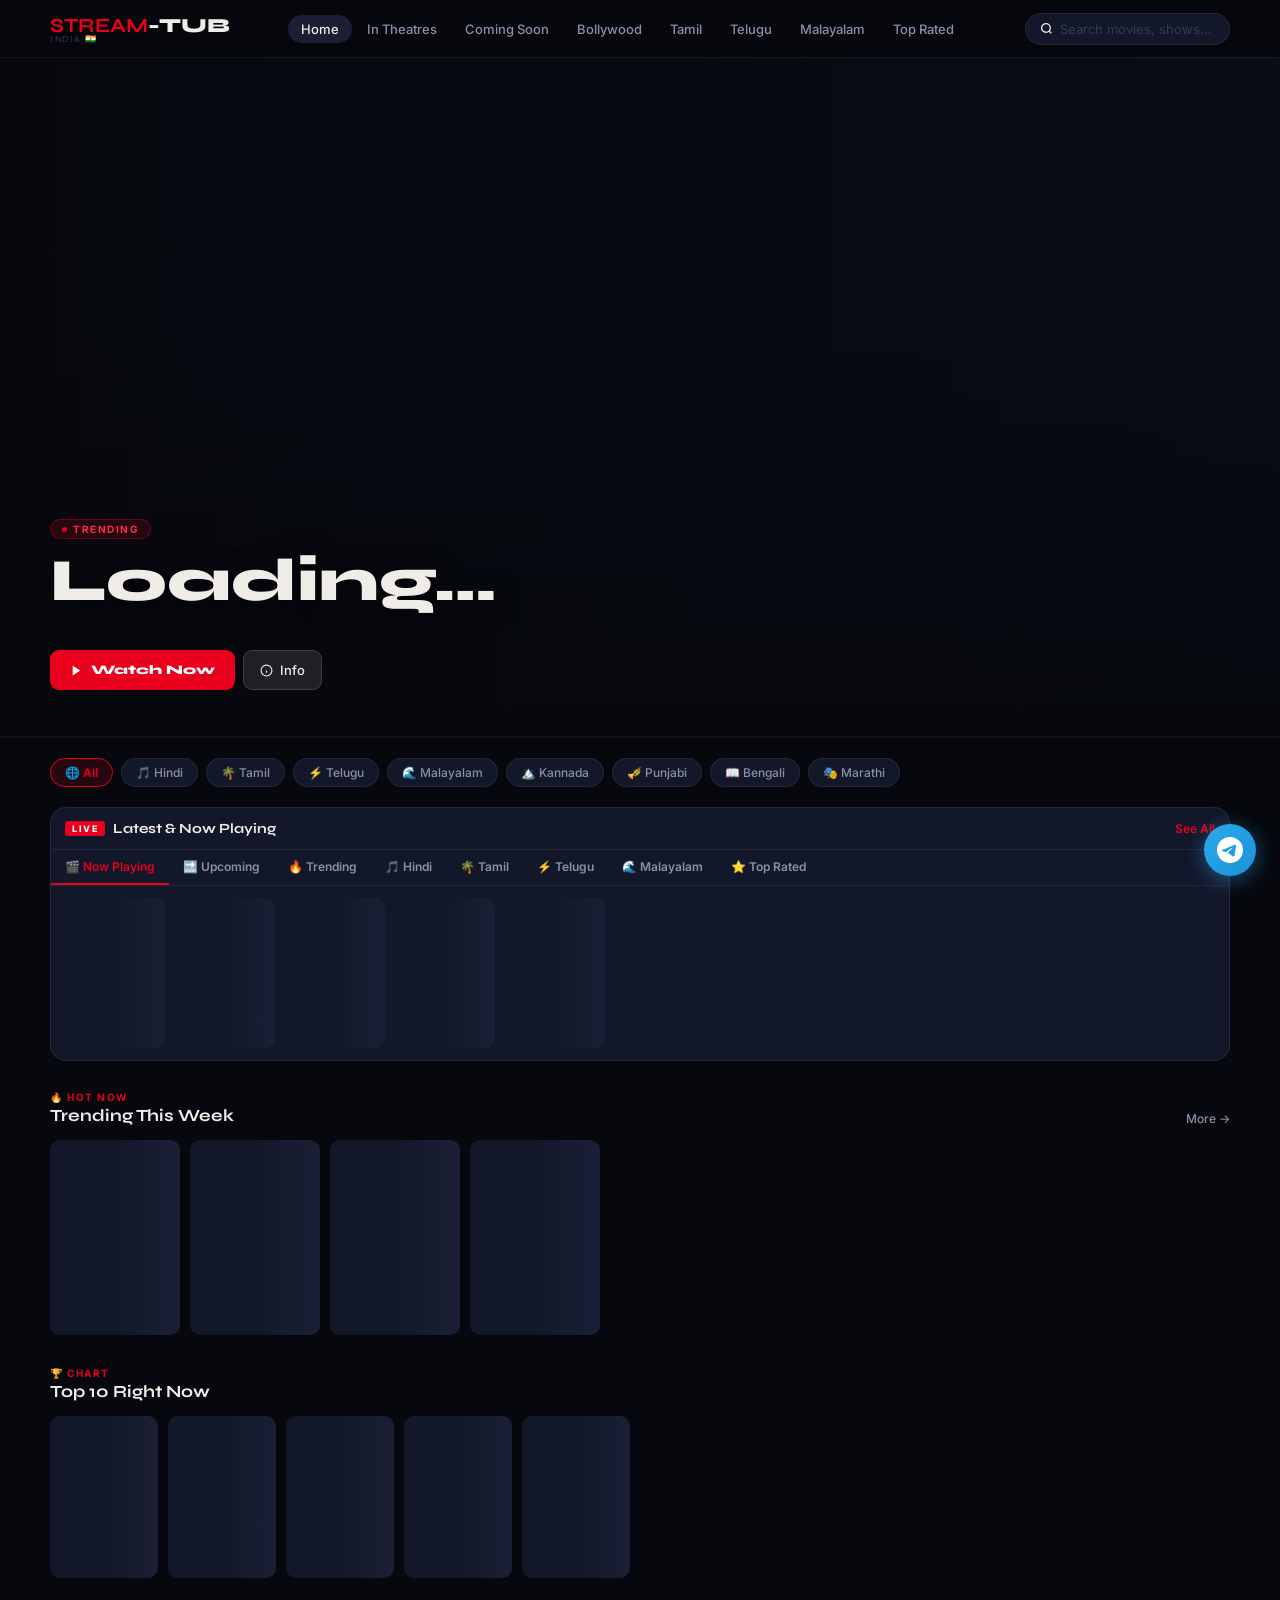
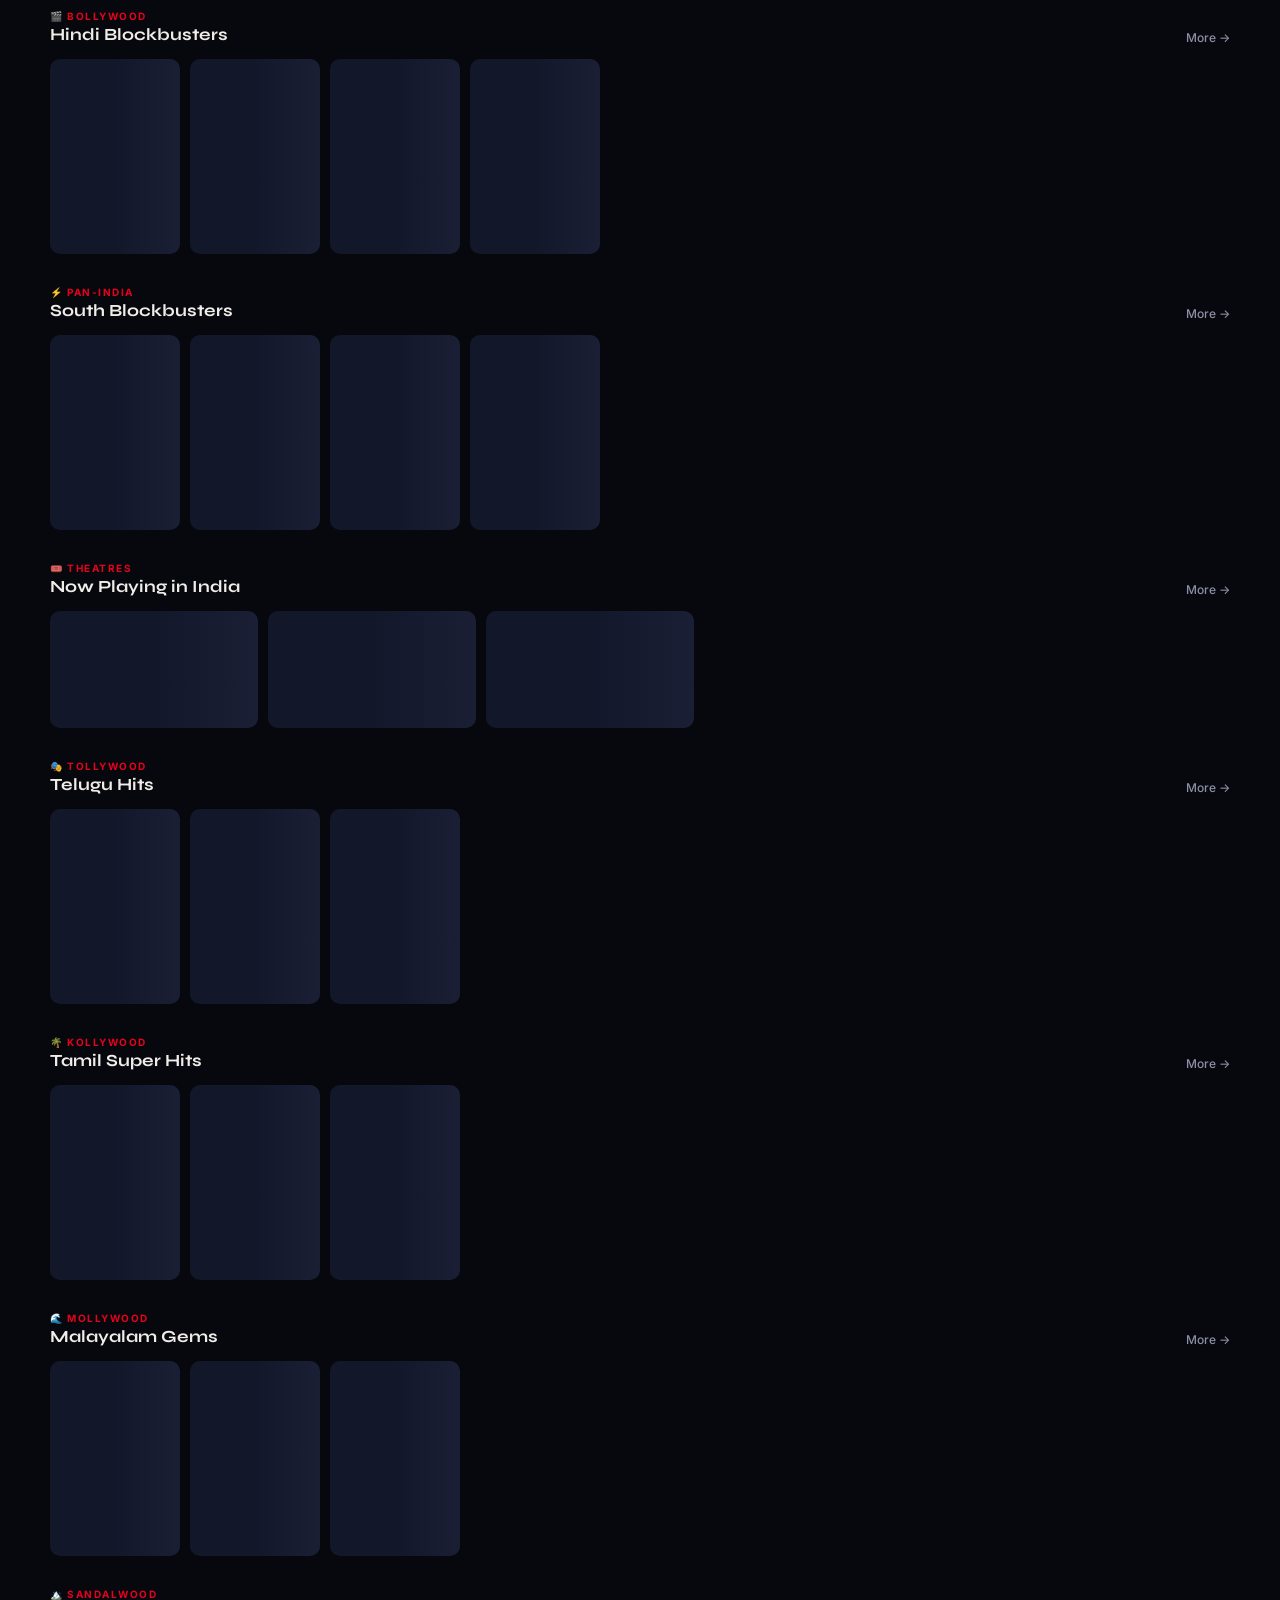
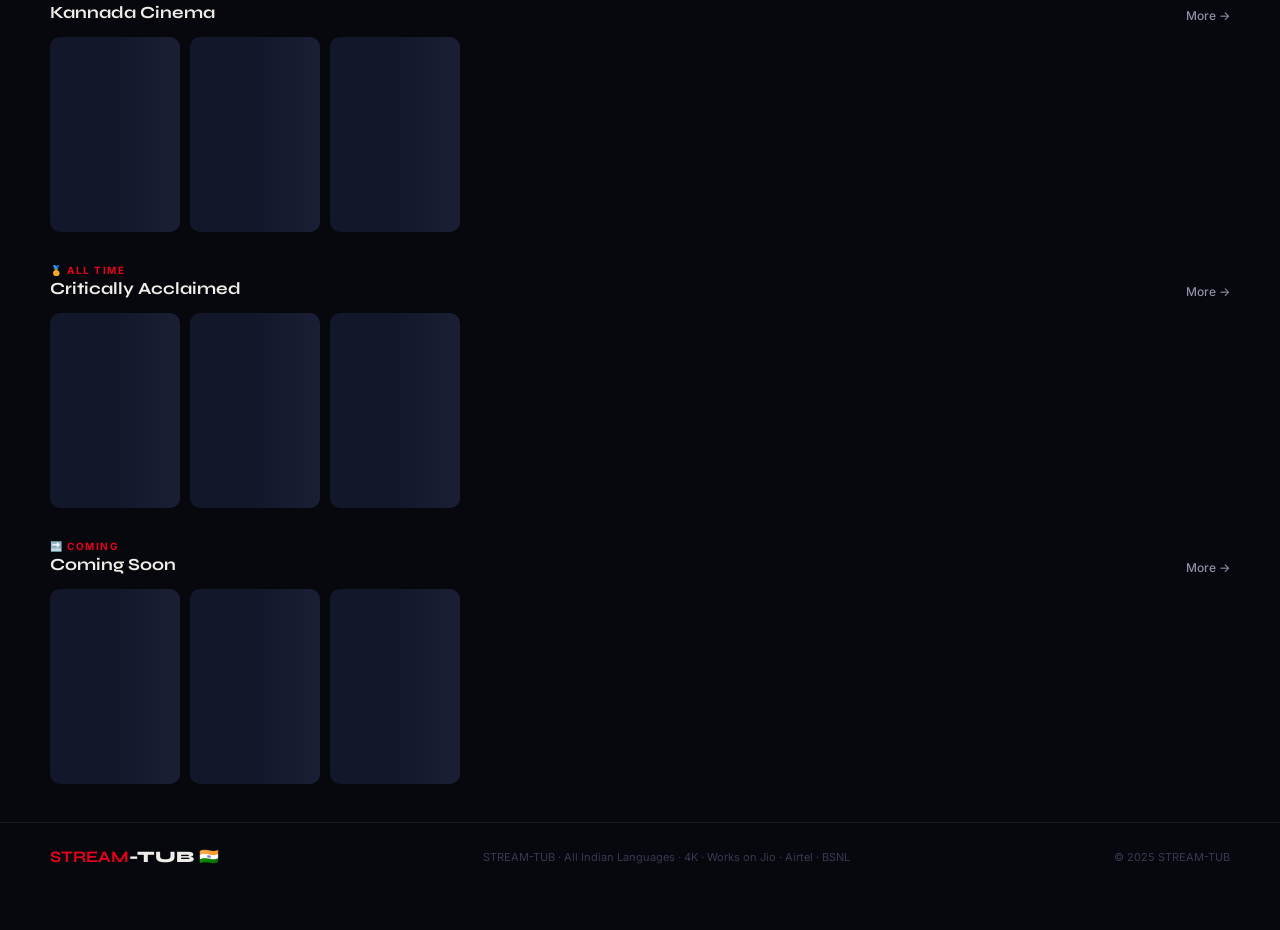
==== commit 618ead84: "Update cineverse-template.html" ====
--- a/public/cineverse-template.html
+++ b/public/cineverse-template.html
@@ -1,588 +1,1963 @@
 <!DOCTYPE html>
 <html lang="en">
+
 <head>
-<meta charset="UTF-8">
-<meta name="viewport" content="width=device-width, initial-scale=1.0, viewport-fit=cover">
-<meta name="theme-color" content="#06080e">
-<title>CineVerse — India OTT</title>
-<link rel="preconnect" href="https://fonts.googleapis.com" crossorigin>
-<link rel="stylesheet" href="https://fonts.googleapis.com/css2?family=Syne:wght@700;800&family=Inter:wght@300;400;500;600&display=swap">
-<style>
-:root{
-  --bg:#06080e;--bg2:#0a0d17;--bg3:#0f1220;
-  --card:#13172a;--card2:#1a1f35;
-  --b:rgba(255,255,255,.07);--b2:rgba(255,255,255,.13);
-  --red:#e8001c;--red2:#ff2d42;--rbg:rgba(232,0,28,.14);
-  --gold:#f5c230;--gbg:rgba(245,194,48,.13);
-  --teal:#00c9a7;--tbg:rgba(0,201,167,.11);
-  --txt:#f0ede8;--txt2:#8c8fa5;--txt3:#363a50;
-  --nav:58px;--bnav:60px;--pad:16px;--D:50px;--r:10px;--r2:16px;
-}
-*,*::before,*::after{margin:0;padding:0;box-sizing:border-box;-webkit-tap-highlight-color:transparent}
-html{scroll-behavior:smooth}
-body{background:var(--bg);color:var(--txt);font-family:'Inter',sans-serif;font-size:14px;min-height:100vh;overflow-x:hidden}
-button,input{font-family:inherit;cursor:pointer}
-img{display:block}
-::-webkit-scrollbar{width:2px;height:2px}
-::-webkit-scrollbar-thumb{background:var(--card2);border-radius:4px}
-
-/* LOADER */
-#loader{position:fixed;inset:0;z-index:9999;background:var(--bg);display:flex;flex-direction:column;align-items:center;justify-content:center;gap:18px;transition:opacity .6s}
-#loader.done{opacity:0;pointer-events:none}
-.ld-logo{font-family:'Syne',sans-serif;font-size:30px;font-weight:800;color:var(--txt)}
-.ld-logo b{color:var(--red)}
-.ld-track{width:160px;height:3px;background:var(--card2);border-radius:3px;overflow:hidden}
-.ld-bar{height:100%;background:linear-gradient(90deg,var(--red),var(--gold));width:0%;border-radius:3px;transition:width .4s ease}
-.ld-msg{font-size:12px;color:var(--txt3);letter-spacing:.5px}
-
-/* NAV */
-.nav{position:fixed;top:0;left:0;right:0;z-index:300;height:var(--nav);display:flex;align-items:center;justify-content:space-between;padding:0 var(--pad);background:rgba(6,8,14,.97);backdrop-filter:blur(20px);border-bottom:1px solid var(--b)}
-@media(min-width:768px){.nav{padding:0 var(--D)}}
-.logo{font-family:'Syne',sans-serif;font-size:20px;font-weight:800;color:var(--txt);cursor:pointer}
-.logo b{color:var(--red)}
-.logo small{display:block;font-size:9px;font-weight:400;letter-spacing:1.5px;text-transform:uppercase;color:var(--txt3);margin-top:-4px}
-.navlinks{display:none;gap:2px;align-items:center}
-@media(min-width:900px){.navlinks{display:flex}}
-.nl{background:none;border:none;padding:6px 13px;border-radius:50px;font-size:13px;font-weight:500;color:var(--txt2);transition:all .2s}
-.nl:hover{color:var(--txt);background:var(--card)}
-.nl.on{color:var(--txt);background:var(--card2)}
-.nav-r{display:flex;align-items:center;gap:8px}
-.dsw{display:none;align-items:center;gap:7px;background:var(--card);border:1px solid var(--b);border-radius:50px;padding:7px 14px;transition:border-color .2s}
-@media(min-width:768px){.dsw{display:flex}}
-.dsw:focus-within{border-color:rgba(232,0,28,.4)}
-.dsw input{background:none;border:none;outline:none;font-size:13px;color:var(--txt);width:155px}
-.dsw input::placeholder{color:var(--txt3)}
-.ibtn{width:36px;height:36px;border-radius:50%;background:var(--card);border:1px solid var(--b);display:flex;align-items:center;justify-content:center;color:var(--txt2);transition:all .2s}
-.ibtn:hover{border-color:var(--red);color:var(--red)}
-@media(min-width:768px){.ibtn{display:none}}
-
-/* SEARCH OVERLAY */
-.sov{position:fixed;inset:0;z-index:700;background:rgba(6,8,14,.98);backdrop-filter:blur(20px);display:flex;flex-direction:column;transform:translateY(-100%);transition:transform .3s ease}
-.sov.open{transform:translateY(0)}
-.sov-bar{display:flex;align-items:center;gap:10px;padding:12px var(--pad);border-bottom:1px solid var(--b);flex-shrink:0}
-.sov-back{background:none;border:none;color:var(--txt2);padding:4px;display:flex;align-items:center}
-.sov-back:hover{color:var(--red)}
-.sov-bar input{flex:1;background:none;border:none;outline:none;font-size:17px;font-weight:500;color:var(--txt)}
-.sov-bar input::placeholder{color:var(--txt3)}
-.sov-body{flex:1;overflow-y:auto;padding:14px var(--pad) 80px}
-.sov-grid{display:grid;grid-template-columns:repeat(auto-fill,minmax(110px,1fr));gap:10px}
-.sov-empty{display:flex;flex-direction:column;align-items:center;justify-content:center;height:220px;gap:10px;color:var(--txt3)}
-.sov-empty svg{opacity:.25}
-.sov-empty p{font-size:13px}
-
-/* MAIN */
-main{padding-top:var(--nav);padding-bottom:calc(var(--bnav) + env(safe-area-inset-bottom,0px))}
-@media(min-width:768px){main{padding-bottom:40px}}
-
-/* HERO */
-.hero{position:relative;height:88vh;min-height:480px;max-height:680px;overflow:hidden;background:var(--bg2)}
-.h-bg{position:absolute;inset:0;background-size:cover;background-position:center 20%;transition:opacity .5s ease}
-.h-scrim{position:absolute;inset:0;background:linear-gradient(to right,rgba(6,8,14,.97) 0%,rgba(6,8,14,.6) 52%,rgba(6,8,14,.1) 100%),linear-gradient(to top,rgba(6,8,14,1) 0%,rgba(6,8,14,.55) 32%,transparent 60%)}
-.h-fade{position:absolute;inset:0;background:var(--bg);opacity:0;transition:opacity .38s;pointer-events:none;z-index:2}
-.h-body{position:absolute;bottom:0;left:0;right:0;z-index:3;padding:0 var(--pad) 28px}
-@media(min-width:768px){.h-body{padding:0 var(--D) 48px;max-width:600px}}
-.h-eye{display:inline-flex;align-items:center;gap:6px;background:var(--rbg);border:1px solid rgba(232,0,28,.35);border-radius:50px;padding:3px 11px;margin-bottom:10px;font-size:10px;font-weight:700;letter-spacing:1.5px;text-transform:uppercase;color:var(--red2)}
-.bdot{width:5px;height:5px;border-radius:50%;background:var(--red);animation:bl 2s infinite}
-@keyframes bl{0%,100%{opacity:1}50%{opacity:.1}}
-.h-title{font-family:'Syne',sans-serif;font-size:clamp(24px,5.5vw,60px);font-weight:800;line-height:1.05;color:var(--txt);margin-bottom:10px;text-shadow:0 2px 22px rgba(0,0,0,.55)}
-.h-meta{display:flex;align-items:center;gap:7px;flex-wrap:wrap;margin-bottom:10px}
-.pill{font-size:11px;font-weight:600;border-radius:5px;padding:3px 8px;background:rgba(255,255,255,.08);color:var(--txt2)}
-.pill.g{background:var(--gbg);color:var(--gold)}
-.pill.t{background:var(--tbg);color:var(--teal)}
-.h-plot{font-size:13px;line-height:1.7;color:var(--txt2);max-width:440px;margin-bottom:18px;font-weight:300;display:-webkit-box;-webkit-line-clamp:3;-webkit-box-orient:vertical;overflow:hidden}
-.h-btns{display:flex;gap:8px;flex-wrap:wrap}
-.btn-r{display:flex;align-items:center;gap:8px;background:var(--red);color:#fff;border:none;border-radius:9px;padding:11px 20px;font-family:'Syne',sans-serif;font-size:13px;font-weight:800;transition:all .22s}
-.btn-r:hover{background:var(--red2);transform:translateY(-2px);box-shadow:0 8px 20px var(--rbg)}
-.btn-g{display:flex;align-items:center;gap:7px;background:rgba(255,255,255,.1);color:var(--txt);border:1px solid var(--b2);border-radius:9px;padding:11px 16px;font-size:13px;font-weight:500;transition:all .2s;backdrop-filter:blur(6px)}
-.btn-g:hover{background:rgba(255,255,255,.16)}
-.h-dots{position:absolute;bottom:28px;right:var(--pad);display:flex;gap:6px;z-index:3}
-@media(min-width:768px){.h-dots{right:var(--D)}}
-.hdot{width:5px;height:5px;border-radius:50%;background:var(--txt3);cursor:pointer;transition:all .3s}
-.hdot.on{background:var(--red);width:18px;border-radius:3px}
-.h-prog{position:absolute;bottom:0;left:0;right:0;height:2px;background:rgba(255,255,255,.04);z-index:3}
-.h-prog-f{height:100%;background:linear-gradient(90deg,var(--red),var(--gold));width:0%;transition:width .12s linear}
-
-/* LANG STRIP */
-.strip{display:flex;gap:8px;overflow-x:auto;scrollbar-width:none;padding:16px var(--pad) 0}
-@media(min-width:768px){.strip{padding:20px var(--D) 0}}
-.strip::-webkit-scrollbar{display:none}
-.chip{flex:0 0 auto;background:var(--card);border:1px solid var(--b);border-radius:50px;padding:6px 14px;font-size:12px;font-weight:500;color:var(--txt2);transition:all .2s;white-space:nowrap}
-.chip:hover{border-color:var(--red);color:var(--red)}
-.chip.on{background:var(--rbg);border-color:var(--red);color:var(--red);font-weight:600}
-
-/* NOW PLAYING BLOCK */
-.npb{margin:16px var(--pad) 0;background:var(--card);border:1px solid var(--b);border-radius:var(--r2);overflow:hidden}
-@media(min-width:768px){.npb{margin:20px var(--D) 0}}
-.npb-head{display:flex;align-items:center;justify-content:space-between;padding:12px 14px;border-bottom:1px solid var(--b)}
-.npb-l{display:flex;align-items:center;gap:8px}
-.live{background:var(--red);color:#fff;font-size:9px;font-weight:800;letter-spacing:1.5px;padding:2px 7px;border-radius:3px;text-transform:uppercase;animation:lp 2s infinite}
-@keyframes lp{0%,100%{opacity:1}50%{opacity:.5}}
-.npb-l h2{font-family:'Syne',sans-serif;font-size:14px;font-weight:700;color:var(--txt)}
-.npb-see{background:none;border:none;font-size:12px;font-weight:600;color:var(--red)}
-.nptabs{display:flex;overflow-x:auto;scrollbar-width:none;border-bottom:1px solid var(--b)}
-.nptabs::-webkit-scrollbar{display:none}
-.nptab{flex:0 0 auto;background:none;border:none;border-bottom:2px solid transparent;padding:9px 14px;font-size:12px;font-weight:600;color:var(--txt2);transition:all .2s;white-space:nowrap}
-.nptab.on{color:var(--red);border-bottom-color:var(--red)}
-.nprow{display:flex;gap:10px;overflow-x:auto;scrollbar-width:none;padding:12px 14px}
-.nprow::-webkit-scrollbar{display:none}
-.sc{flex:0 0 100px;border-radius:var(--r);overflow:hidden;cursor:pointer;position:relative;background:var(--card2);transition:transform .2s;flex-shrink:0}
-.sc:hover{transform:scale(1.05);z-index:5}
-.sc img{width:100%;aspect-ratio:2/3;object-fit:cover;background:var(--card2)}
-.sc-ph{width:100%;aspect-ratio:2/3;background:var(--card2);display:flex;align-items:center;justify-content:center;color:var(--txt3)}
-.sc-info{padding:5px 6px 7px}
-.sc-name{font-size:10px;font-weight:700;color:var(--txt);line-height:1.25}
-.sc-yr{font-size:9px;color:var(--txt2);margin-top:1px}
-.sc-r{position:absolute;top:5px;right:5px;background:rgba(6,8,14,.92);border-radius:4px;padding:1px 5px;font-size:9px;font-weight:700;color:var(--gold)}
-.sc-tag{position:absolute;top:5px;left:5px;border-radius:3px;padding:1px 5px;font-size:8px;font-weight:800;color:#fff;background:var(--red)}
-
-/* SECTIONS */
-.sec{padding:26px var(--pad) 0}
-@media(min-width:768px){.sec{padding:30px var(--D) 0}}
-.sec-hd{display:flex;align-items:flex-end;justify-content:space-between;margin-bottom:14px}
-.sec-tag{font-size:10px;font-weight:700;letter-spacing:1.5px;text-transform:uppercase;color:var(--red);margin-bottom:2px;display:block}
-.sec-title{font-family:'Syne',sans-serif;font-size:17px;font-weight:700;color:var(--txt)}
-.sec-more{background:none;border:none;font-size:12px;font-weight:500;color:var(--txt2);transition:color .2s}
-.sec-more:hover{color:var(--red)}
-.hrow{display:flex;gap:10px;overflow-x:auto;scrollbar-width:none;padding-bottom:2px}
-.hrow::-webkit-scrollbar{display:none}
-
-/* MOVIE CARD */
-.mc{flex:0 0 130px;border-radius:var(--r);overflow:hidden;cursor:pointer;position:relative;background:var(--card);transition:transform .22s ease,box-shadow .22s ease;flex-shrink:0}
-@media(min-width:480px){.mc{flex:0 0 142px}}
-@media(min-width:768px){.mc{flex:0 0 152px}}
-.mc:hover{transform:translateY(-5px) scale(1.03);box-shadow:0 14px 36px rgba(0,0,0,.65);z-index:10}
-.mc:hover .mc-ov{opacity:1}
-.mc img{width:100%;aspect-ratio:2/3;object-fit:cover;background:var(--card2)}
-.mc-ph{width:100%;aspect-ratio:2/3;background:var(--card2);display:flex;flex-direction:column;align-items:center;justify-content:center;gap:6px;color:var(--txt3)}
-.mc-ph span{font-size:9px;text-align:center;padding:0 6px;line-height:1.35;color:var(--txt3)}
-.mc-ov{position:absolute;inset:0;background:linear-gradient(to top,rgba(6,8,14,.97) 0%,rgba(6,8,14,.3) 55%,transparent 100%);opacity:0;transition:opacity .22s;display:flex;flex-direction:column;justify-content:flex-end;padding:8px}
-.mc-play{width:32px;height:32px;background:var(--red);border-radius:50%;display:flex;align-items:center;justify-content:center;position:absolute;top:50%;left:50%;transform:translate(-50%,-50%);box-shadow:0 4px 14px var(--rbg)}
-.mc-name{font-size:11px;font-weight:700;color:var(--txt);line-height:1.25;margin-top:auto}
-.mc-yr{font-size:9px;color:var(--txt2);margin-top:2px}
-.mc-r{position:absolute;top:6px;right:6px;background:rgba(6,8,14,.92);border:1px solid rgba(245,194,48,.25);border-radius:4px;padding:1px 6px;font-size:9px;font-weight:700;color:var(--gold)}
-.mc-lang{position:absolute;top:6px;left:6px;background:var(--tbg);border:1px solid rgba(0,201,167,.25);border-radius:4px;padding:1px 6px;font-size:8px;font-weight:700;color:var(--teal);text-transform:uppercase}
-.hrow.wide .mc{flex:0 0 208px}
-.hrow.wide .mc img,.hrow.wide .mc-ph{aspect-ratio:16/9}
-.t10c{flex:0 0 108px;cursor:pointer;position:relative;flex-shrink:0}
-.t10n{position:absolute;bottom:10px;left:-10px;z-index:5;font-family:'Syne',sans-serif;font-size:74px;font-weight:800;line-height:.85;color:transparent;-webkit-text-stroke:1.5px var(--card2);pointer-events:none;transition:-webkit-text-stroke-color .25s}
-.t10c:hover .t10n{-webkit-text-stroke-color:rgba(232,0,28,.5)}
-.t10i{width:calc(100% - 14px);margin-left:14px;aspect-ratio:2/3;object-fit:cover;border-radius:var(--r);background:var(--card2);border:1px solid var(--b);display:block}
-
-/* BROWSE */
-#browseSec{display:none}
-.mgrid{display:grid;grid-template-columns:repeat(auto-fill,minmax(130px,1fr));gap:10px}
-@media(min-width:480px){.mgrid{grid-template-columns:repeat(auto-fill,minmax(142px,1fr))}}
-
-/* SKELETON */
-.sk{background:linear-gradient(90deg,var(--card) 25%,var(--card2) 50%,var(--card) 75%);background-size:200% 100%;animation:sh 1.5s infinite;border-radius:var(--r);flex-shrink:0}
-.sk.p{width:130px;aspect-ratio:2/3}
-.sk.w{width:208px;aspect-ratio:16/9}
-.sk.t{width:108px;aspect-ratio:2/3}
-.sk.s{width:100px;aspect-ratio:2/3}
-@keyframes sh{0%{background-position:200% 0}100%{background-position:-200% 0}}
-
-/* MODAL */
-.mOv{position:fixed;inset:0;z-index:900;background:rgba(0,0,0,.9);backdrop-filter:blur(14px);display:flex;align-items:flex-end;justify-content:center;opacity:0;pointer-events:none;transition:opacity .28s}
-@media(min-width:600px){.mOv{align-items:center}}
-.mOv.on{opacity:1;pointer-events:all}
-.modal{background:var(--bg3);border:1px solid var(--b2);border-radius:var(--r2) var(--r2) 0 0;width:100%;max-height:93vh;overflow-y:auto;transform:translateY(20px);transition:transform .3s;position:relative}
-@media(min-width:600px){.modal{border-radius:var(--r2);max-width:820px;max-height:88vh}}
-.mOv.on .modal{transform:translateY(0)}
-.m-img{position:relative;height:240px;overflow:hidden;background:var(--card);flex-shrink:0}
-@media(min-width:600px){.m-img{height:340px}}
-.m-img img{width:100%;height:100%;object-fit:cover;object-position:center 20%}
-.m-img-ph{width:100%;height:100%;display:flex;align-items:center;justify-content:center;color:var(--txt3)}
-.m-scrim{position:absolute;inset:0;background:linear-gradient(to top,var(--bg3) 0%,transparent 55%)}
-.m-x{position:absolute;top:10px;right:10px;width:32px;height:32px;background:rgba(6,8,14,.9);border:1px solid var(--b2);border-radius:50%;display:flex;align-items:center;justify-content:center;cursor:pointer;color:var(--txt);backdrop-filter:blur(4px);transition:all .2s}
-.m-x:hover{background:var(--red);border-color:var(--red)}
-.m-body{padding:18px var(--pad) 32px}
-@media(min-width:600px){.m-body{padding:22px 28px 32px}}
-.m-title{font-family:'Syne',sans-serif;font-size:clamp(20px,4vw,32px);font-weight:800;color:var(--txt);line-height:1.1;margin-bottom:10px}
-.m-chips{display:flex;gap:6px;flex-wrap:wrap;margin-bottom:12px}
-.mchip{background:var(--card2);border:1px solid var(--b);border-radius:5px;padding:3px 9px;font-size:11px;font-weight:600;color:var(--txt2)}
-.mchip.g{background:var(--gbg);border-color:rgba(245,194,48,.28);color:var(--gold)}
-.mchip.r{background:var(--rbg);border-color:rgba(232,0,28,.28);color:var(--red2)}
-.mchip.t{background:var(--tbg);border-color:rgba(0,201,167,.25);color:var(--teal)}
-.m-plot{font-size:13px;line-height:1.75;color:var(--txt2);margin-bottom:16px;font-weight:300}
-.m-grid{display:grid;grid-template-columns:1fr 1fr;gap:12px;margin-bottom:20px}
-@media(max-width:400px){.m-grid{grid-template-columns:1fr}}
-.mgi .mgi-l{font-size:10px;font-weight:700;letter-spacing:1px;text-transform:uppercase;color:var(--txt3);margin-bottom:3px}
-.mgi .mgi-v{font-size:13px;color:var(--txt);font-weight:500;line-height:1.4}
-.mgi.full{grid-column:1/-1}
-.m-acts{display:flex;gap:8px;flex-wrap:wrap}
-.btn-yt{display:flex;align-items:center;gap:7px;background:rgba(255,30,30,.12);color:#ff5555;border:1px solid rgba(255,30,30,.3);border-radius:9px;padding:11px 16px;font-size:13px;font-weight:500;transition:all .2s}
-.btn-yt:hover{background:rgba(255,30,30,.22)}
-
-/* BOTTOM NAV */
-.bnav{position:fixed;bottom:0;left:0;right:0;z-index:200;height:calc(var(--bnav) + env(safe-area-inset-bottom,0px));background:rgba(6,8,14,.97);backdrop-filter:blur(16px);border-top:1px solid var(--b);display:flex;align-items:flex-start;justify-content:space-around;padding:8px 4px 0;padding-bottom:env(safe-area-inset-bottom,8px)}
-.bi{flex:1;display:flex;flex-direction:column;align-items:center;gap:3px;background:none;border:none;color:var(--txt3);padding:4px 0;font-size:10px;font-weight:600;transition:color .2s}
-.bi.on{color:var(--red)}
-@media(min-width:768px){.bnav{display:none}}
-
-/* TOAST */
-.toast{position:fixed;bottom:calc(var(--bnav) + 12px + env(safe-area-inset-bottom,0px));left:50%;transform:translateX(-50%) translateY(20px);background:var(--card2);border:1px solid var(--b2);border-radius:50px;padding:8px 18px;font-size:13px;font-weight:600;color:var(--txt);z-index:9999;opacity:0;transition:all .3s;white-space:nowrap;box-shadow:0 8px 24px rgba(0,0,0,.5)}
-.toast.on{opacity:1;transform:translateX(-50%) translateY(0)}
-@media(min-width:768px){.toast{bottom:24px}}
-
-/* FOOTER */
-footer{margin-top:36px;padding:24px var(--D);border-top:1px solid var(--b);display:flex;align-items:center;justify-content:space-between;flex-wrap:wrap;gap:12px}
-@media(max-width:767px){footer{padding:20px var(--pad)}}
-.ft-logo{font-family:'Syne',sans-serif;font-size:16px;font-weight:800}
-.ft-logo b{color:var(--red)}
-.ft-txt{font-size:11px;color:var(--txt3)}
-
-/* ERROR BANNER */
-.err-banner{background:var(--rbg);border:1px solid rgba(232,0,28,.3);border-radius:var(--r);padding:12px 16px;margin:16px var(--pad) 0;font-size:13px;color:var(--red2);display:none;text-align:center}
-@media(min-width:768px){.err-banner{margin:16px var(--D) 0}}
-.err-banner.show{display:block}
-</style>
+  <meta charset="UTF-8">
+  <meta name="viewport" content="width=device-width, initial-scale=1.0, viewport-fit=cover">
+  <meta name="theme-color" content="#06080e">
+  <title>STREAM-TUB — India OTT</title>
+  <link rel="preconnect" href="https://fonts.googleapis.com" crossorigin>
+  <link rel="stylesheet"
+    href="https://fonts.googleapis.com/css2?family=Syne:wght@700;800&family=Inter:wght@300;400;500;600&display=swap">
+  <style>
+    :root {
+      --bg: #06080e;
+      --bg2: #0a0d17;
+      --bg3: #0f1220;
+      --card: #13172a;
+      --card2: #1a1f35;
+      --b: rgba(255, 255, 255, .07);
+      --b2: rgba(255, 255, 255, .13);
+      --red: #e8001c;
+      --red2: #ff2d42;
+      --rbg: rgba(232, 0, 28, .14);
+      --gold: #f5c230;
+      --gbg: rgba(245, 194, 48, .13);
+      --teal: #00c9a7;
+      --tbg: rgba(0, 201, 167, .11);
+      --txt: #f0ede8;
+      --txt2: #8c8fa5;
+      --txt3: #363a50;
+      --nav: 58px;
+      --bnav: 60px;
+      --pad: 16px;
+      --D: 50px;
+      --r: 10px;
+      --r2: 16px;
+    }
+
+    *,
+    *::before,
+    *::after {
+      margin: 0;
+      padding: 0;
+      box-sizing: border-box;
+      -webkit-tap-highlight-color: transparent
+    }
+
+    html {
+      scroll-behavior: smooth
+    }
+
+    body {
+      background: var(--bg);
+      color: var(--txt);
+      font-family: 'Inter', sans-serif;
+      font-size: 14px;
+      min-height: 100vh;
+      overflow-x: hidden
+    }
+
+    button,
+    input {
+      font-family: inherit;
+      cursor: pointer
+    }
+
+    img {
+      display: block
+    }
+
+    ::-webkit-scrollbar {
+      width: 2px;
+      height: 2px
+    }
+
+    ::-webkit-scrollbar-thumb {
+      background: var(--card2);
+      border-radius: 4px
+    }
+
+    /* LOADER */
+    #loader {
+      position: fixed;
+      inset: 0;
+      z-index: 9999;
+      background: var(--bg);
+      display: flex;
+      flex-direction: column;
+      align-items: center;
+      justify-content: center;
+      gap: 18px;
+      transition: opacity .6s
+    }
+
+    #loader.done {
+      opacity: 0;
+      pointer-events: none
+    }
+
+    .ld-logo {
+      font-family: 'Syne', sans-serif;
+      font-size: 30px;
+      font-weight: 800;
+      color: var(--txt)
+    }
+
+    .ld-logo b {
+      color: var(--red)
+    }
+
+    .ld-track {
+      width: 160px;
+      height: 3px;
+      background: var(--card2);
+      border-radius: 3px;
+      overflow: hidden
+    }
+
+    .ld-bar {
+      height: 100%;
+      background: linear-gradient(90deg, var(--red), var(--gold));
+      width: 0%;
+      border-radius: 3px;
+      transition: width .4s ease
+    }
+
+    .ld-msg {
+      font-size: 12px;
+      color: var(--txt3);
+      letter-spacing: .5px
+    }
+
+    /* NAV */
+    .nav {
+      position: fixed;
+      top: 0;
+      left: 0;
+      right: 0;
+      z-index: 300;
+      height: var(--nav);
+      display: flex;
+      align-items: center;
+      justify-content: space-between;
+      padding: 0 var(--pad);
+      background: rgba(6, 8, 14, .97);
+      backdrop-filter: blur(20px);
+      border-bottom: 1px solid var(--b)
+    }
+
+    @media(min-width:768px) {
+      .nav {
+        padding: 0 var(--D)
+      }
+    }
+
+    .logo {
+      font-family: 'Syne', sans-serif;
+      font-size: 20px;
+      font-weight: 800;
+      color: var(--txt);
+      cursor: pointer
+    }
+
+    .logo b {
+      color: var(--red)
+    }
+
+    .logo small {
+      display: block;
+      font-size: 9px;
+      font-weight: 400;
+      letter-spacing: 1.5px;
+      text-transform: uppercase;
+      color: var(--txt3);
+      margin-top: -4px
+    }
+
+    .navlinks {
+      display: none;
+      gap: 2px;
+      align-items: center
+    }
+
+    @media(min-width:900px) {
+      .navlinks {
+        display: flex
+      }
+    }
+
+    .nl {
+      background: none;
+      border: none;
+      padding: 6px 13px;
+      border-radius: 50px;
+      font-size: 13px;
+      font-weight: 500;
+      color: var(--txt2);
+      transition: all .2s
+    }
+
+    .nl:hover {
+      color: var(--txt);
+      background: var(--card)
+    }
+
+    .nl.on {
+      color: var(--txt);
+      background: var(--card2)
+    }
+
+    .nav-r {
+      display: flex;
+      align-items: center;
+      gap: 8px
+    }
+
+    .dsw {
+      display: none;
+      align-items: center;
+      gap: 7px;
+      background: var(--card);
+      border: 1px solid var(--b);
+      border-radius: 50px;
+      padding: 7px 14px;
+      transition: border-color .2s
+    }
+
+    @media(min-width:768px) {
+      .dsw {
+        display: flex
+      }
+    }
+
+    .dsw:focus-within {
+      border-color: rgba(232, 0, 28, .4)
+    }
+
+    .dsw input {
+      background: none;
+      border: none;
+      outline: none;
+      font-size: 13px;
+      color: var(--txt);
+      width: 155px
+    }
+
+    .dsw input::placeholder {
+      color: var(--txt3)
+    }
+
+    .ibtn {
+      width: 36px;
+      height: 36px;
+      border-radius: 50%;
+      background: var(--card);
+      border: 1px solid var(--b);
+      display: flex;
+      align-items: center;
+      justify-content: center;
+      color: var(--txt2);
+      transition: all .2s
+    }
+
+    .ibtn:hover {
+      border-color: var(--red);
+      color: var(--red)
+    }
+
+    @media(min-width:768px) {
+      .ibtn {
+        display: none
+      }
+    }
+
+    /* SEARCH OVERLAY */
+    .sov {
+      position: fixed;
+      inset: 0;
+      z-index: 700;
+      background: rgba(6, 8, 14, .98);
+      backdrop-filter: blur(20px);
+      display: flex;
+      flex-direction: column;
+      transform: translateY(-100%);
+      transition: transform .3s ease
+    }
+
+    .sov.open {
+      transform: translateY(0)
+    }
+
+    .sov-bar {
+      display: flex;
+      align-items: center;
+      gap: 10px;
+      padding: 12px var(--pad);
+      border-bottom: 1px solid var(--b);
+      flex-shrink: 0
+    }
+
+    .sov-back {
+      background: none;
+      border: none;
+      color: var(--txt2);
+      padding: 4px;
+      display: flex;
+      align-items: center
+    }
+
+    .sov-back:hover {
+      color: var(--red)
+    }
+
+    .sov-bar input {
+      flex: 1;
+      background: none;
+      border: none;
+      outline: none;
+      font-size: 17px;
+      font-weight: 500;
+      color: var(--txt)
+    }
+
+    .sov-bar input::placeholder {
+      color: var(--txt3)
+    }
+
+    .sov-body {
+      flex: 1;
+      overflow-y: auto;
+      padding: 14px var(--pad) 80px
+    }
+
+    .sov-grid {
+      display: grid;
+      grid-template-columns: repeat(auto-fill, minmax(110px, 1fr));
+      gap: 10px
+    }
+
+    .sov-empty {
+      display: flex;
+      flex-direction: column;
+      align-items: center;
+      justify-content: center;
+      height: 220px;
+      gap: 10px;
+      color: var(--txt3)
+    }
+
+    .sov-empty svg {
+      opacity: .25
+    }
+
+    .sov-empty p {
+      font-size: 13px
+    }
+
+    /* MAIN */
+    main {
+      padding-top: var(--nav);
+      padding-bottom: calc(var(--bnav) + env(safe-area-inset-bottom, 0px))
+    }
+
+    @media(min-width:768px) {
+      main {
+        padding-bottom: 40px
+      }
+    }
+
+    /* HERO */
+    .hero {
+      position: relative;
+      height: 88vh;
+      min-height: 480px;
+      max-height: 680px;
+      overflow: hidden;
+      background: var(--bg2)
+    }
+
+    .h-bg {
+      position: absolute;
+      inset: 0;
+      background-size: cover;
+      background-position: center 20%;
+      transition: opacity .5s ease
+    }
+
+    .h-scrim {
+      position: absolute;
+      inset: 0;
+      background: linear-gradient(to right, rgba(6, 8, 14, .97) 0%, rgba(6, 8, 14, .6) 52%, rgba(6, 8, 14, .1) 100%), linear-gradient(to top, rgba(6, 8, 14, 1) 0%, rgba(6, 8, 14, .55) 32%, transparent 60%)
+    }
+
+    .h-fade {
+      position: absolute;
+      inset: 0;
+      background: var(--bg);
+      opacity: 0;
+      transition: opacity .38s;
+      pointer-events: none;
+      z-index: 2
+    }
+
+    .h-body {
+      position: absolute;
+      bottom: 0;
+      left: 0;
+      right: 0;
+      z-index: 3;
+      padding: 0 var(--pad) 28px
+    }
+
+    @media(min-width:768px) {
+      .h-body {
+        padding: 0 var(--D) 48px;
+        max-width: 600px
+      }
+    }
+
+    .h-eye {
+      display: inline-flex;
+      align-items: center;
+      gap: 6px;
+      background: var(--rbg);
+      border: 1px solid rgba(232, 0, 28, .35);
+      border-radius: 50px;
+      padding: 3px 11px;
+      margin-bottom: 10px;
+      font-size: 10px;
+      font-weight: 700;
+      letter-spacing: 1.5px;
+      text-transform: uppercase;
+      color: var(--red2)
+    }
+
+    .bdot {
+      width: 5px;
+      height: 5px;
+      border-radius: 50%;
+      background: var(--red);
+      animation: bl 2s infinite
+    }
+
+    @keyframes bl {
+
+      0%,
+      100% {
+        opacity: 1
+      }
+
+      50% {
+        opacity: .1
+      }
+    }
+
+    .h-title {
+      font-family: 'Syne', sans-serif;
+      font-size: clamp(24px, 5.5vw, 60px);
+      font-weight: 800;
+      line-height: 1.05;
+      color: var(--txt);
+      margin-bottom: 10px;
+      text-shadow: 0 2px 22px rgba(0, 0, 0, .55)
+    }
+
+    .h-meta {
+      display: flex;
+      align-items: center;
+      gap: 7px;
+      flex-wrap: wrap;
+      margin-bottom: 10px
+    }
+
+    .pill {
+      font-size: 11px;
+      font-weight: 600;
+      border-radius: 5px;
+      padding: 3px 8px;
+      background: rgba(255, 255, 255, .08);
+      color: var(--txt2)
+    }
+
+    .pill.g {
+      background: var(--gbg);
+      color: var(--gold)
+    }
+
+    .pill.t {
+      background: var(--tbg);
+      color: var(--teal)
+    }
+
+    .h-plot {
+      font-size: 13px;
+      line-height: 1.7;
+      color: var(--txt2);
+      max-width: 440px;
+      margin-bottom: 18px;
+      font-weight: 300;
+      display: -webkit-box;
+      -webkit-line-clamp: 3;
+      -webkit-box-orient: vertical;
+      overflow: hidden
+    }
+
+    .h-btns {
+      display: flex;
+      gap: 8px;
+      flex-wrap: wrap
+    }
+
+    .btn-r {
+      display: flex;
+      align-items: center;
+      gap: 8px;
+      background: var(--red);
+      color: #fff;
+      border: none;
+      border-radius: 9px;
+      padding: 11px 20px;
+      font-family: 'Syne', sans-serif;
+      font-size: 13px;
+      font-weight: 800;
+      transition: all .22s
+    }
+
+    .btn-r:hover {
+      background: var(--red2);
+      transform: translateY(-2px);
+      box-shadow: 0 8px 20px var(--rbg)
+    }
+
+    .btn-g {
+      display: flex;
+      align-items: center;
+      gap: 7px;
+      background: rgba(255, 255, 255, .1);
+      color: var(--txt);
+      border: 1px solid var(--b2);
+      border-radius: 9px;
+      padding: 11px 16px;
+      font-size: 13px;
+      font-weight: 500;
+      transition: all .2s;
+      backdrop-filter: blur(6px)
+    }
+
+    .btn-g:hover {
+      background: rgba(255, 255, 255, .16)
+    }
+
+    .h-dots {
+      position: absolute;
+      bottom: 28px;
+      right: var(--pad);
+      display: flex;
+      gap: 6px;
+      z-index: 3
+    }
+
+    @media(min-width:768px) {
+      .h-dots {
+        right: var(--D)
+      }
+    }
+
+    .hdot {
+      width: 5px;
+      height: 5px;
+      border-radius: 50%;
+      background: var(--txt3);
+      cursor: pointer;
+      transition: all .3s
+    }
+
+    .hdot.on {
+      background: var(--red);
+      width: 18px;
+      border-radius: 3px
+    }
+
+    .h-prog {
+      position: absolute;
+      bottom: 0;
+      left: 0;
+      right: 0;
+      height: 2px;
+      background: rgba(255, 255, 255, .04);
+      z-index: 3
+    }
+
+    .h-prog-f {
+      height: 100%;
+      background: linear-gradient(90deg, var(--red), var(--gold));
+      width: 0%;
+      transition: width .12s linear
+    }
+
+    /* LANG STRIP */
+    .strip {
+      display: flex;
+      gap: 8px;
+      overflow-x: auto;
+      scrollbar-width: none;
+      padding: 16px var(--pad) 0
+    }
+
+    @media(min-width:768px) {
+      .strip {
+        padding: 20px var(--D) 0
+      }
+    }
+
+    .strip::-webkit-scrollbar {
+      display: none
+    }
+
+    .chip {
+      flex: 0 0 auto;
+      background: var(--card);
+      border: 1px solid var(--b);
+      border-radius: 50px;
+      padding: 6px 14px;
+      font-size: 12px;
+      font-weight: 500;
+      color: var(--txt2);
+      transition: all .2s;
+      white-space: nowrap
+    }
+
+    .chip:hover {
+      border-color: var(--red);
+      color: var(--red)
+    }
+
+    .chip.on {
+      background: var(--rbg);
+      border-color: var(--red);
+      color: var(--red);
+      font-weight: 600
+    }
+
+    /* NOW PLAYING BLOCK */
+    .npb {
+      margin: 16px var(--pad) 0;
+      background: var(--card);
+      border: 1px solid var(--b);
+      border-radius: var(--r2);
+      overflow: hidden
+    }
+
+    @media(min-width:768px) {
+      .npb {
+        margin: 20px var(--D) 0
+      }
+    }
+
+    .npb-head {
+      display: flex;
+      align-items: center;
+      justify-content: space-between;
+      padding: 12px 14px;
+      border-bottom: 1px solid var(--b)
+    }
+
+    .npb-l {
+      display: flex;
+      align-items: center;
+      gap: 8px
+    }
+
+    .live {
+      background: var(--red);
+      color: #fff;
+      font-size: 9px;
+      font-weight: 800;
+      letter-spacing: 1.5px;
+      padding: 2px 7px;
+      border-radius: 3px;
+      text-transform: uppercase;
+      animation: lp 2s infinite
+    }
+
+    @keyframes lp {
+
+      0%,
+      100% {
+        opacity: 1
+      }
+
+      50% {
+        opacity: .5
+      }
+    }
+
+    .npb-l h2 {
+      font-family: 'Syne', sans-serif;
+      font-size: 14px;
+      font-weight: 700;
+      color: var(--txt)
+    }
+
+    .npb-see {
+      background: none;
+      border: none;
+      font-size: 12px;
+      font-weight: 600;
+      color: var(--red)
+    }
+
+    .nptabs {
+      display: flex;
+      overflow-x: auto;
+      scrollbar-width: none;
+      border-bottom: 1px solid var(--b)
+    }
+
+    .nptabs::-webkit-scrollbar {
+      display: none
+    }
+
+    .nptab {
+      flex: 0 0 auto;
+      background: none;
+      border: none;
+      border-bottom: 2px solid transparent;
+      padding: 9px 14px;
+      font-size: 12px;
+      font-weight: 600;
+      color: var(--txt2);
+      transition: all .2s;
+      white-space: nowrap
+    }
+
+    .nptab.on {
+      color: var(--red);
+      border-bottom-color: var(--red)
+    }
+
+    .nprow {
+      display: flex;
+      gap: 10px;
+      overflow-x: auto;
+      scrollbar-width: none;
+      padding: 12px 14px
+    }
+
+    .nprow::-webkit-scrollbar {
+      display: none
+    }
+
+    .sc {
+      flex: 0 0 100px;
+      border-radius: var(--r);
+      overflow: hidden;
+      cursor: pointer;
+      position: relative;
+      background: var(--card2);
+      transition: transform .2s;
+      flex-shrink: 0
+    }
+
+    .sc:hover {
+      transform: scale(1.05);
+      z-index: 5
+    }
+
+    .sc img {
+      width: 100%;
+      aspect-ratio: 2/3;
+      object-fit: cover;
+      background: var(--card2)
+    }
+
+    .sc-ph {
+      width: 100%;
+      aspect-ratio: 2/3;
+      background: var(--card2);
+      display: flex;
+      align-items: center;
+      justify-content: center;
+      color: var(--txt3)
+    }
+
+    .sc-info {
+      padding: 5px 6px 7px
+    }
+
+    .sc-name {
+      font-size: 10px;
+      font-weight: 700;
+      color: var(--txt);
+      line-height: 1.25
+    }
+
+    .sc-yr {
+      font-size: 9px;
+      color: var(--txt2);
+      margin-top: 1px
+    }
+
+    .sc-r {
+      position: absolute;
+      top: 5px;
+      right: 5px;
+      background: rgba(6, 8, 14, .92);
+      border-radius: 4px;
+      padding: 1px 5px;
+      font-size: 9px;
+      font-weight: 700;
+      color: var(--gold)
+    }
+
+    .sc-tag {
+      position: absolute;
+      top: 5px;
+      left: 5px;
+      border-radius: 3px;
+      padding: 1px 5px;
+      font-size: 8px;
+      font-weight: 800;
+      color: #fff;
+      background: var(--red)
+    }
+
+    /* SECTIONS */
+    .sec {
+      padding: 26px var(--pad) 0
+    }
+
+    @media(min-width:768px) {
+      .sec {
+        padding: 30px var(--D) 0
+      }
+    }
+
+    .sec-hd {
+      display: flex;
+      align-items: flex-end;
+      justify-content: space-between;
+      margin-bottom: 14px
+    }
+
+    .sec-tag {
+      font-size: 10px;
+      font-weight: 700;
+      letter-spacing: 1.5px;
+      text-transform: uppercase;
+      color: var(--red);
+      margin-bottom: 2px;
+      display: block
+    }
+
+    .sec-title {
+      font-family: 'Syne', sans-serif;
+      font-size: 17px;
+      font-weight: 700;
+      color: var(--txt)
+    }
+
+    .sec-more {
+      background: none;
+      border: none;
+      font-size: 12px;
+      font-weight: 500;
+      color: var(--txt2);
+      transition: color .2s
+    }
+
+    .sec-more:hover {
+      color: var(--red)
+    }
+
+    .hrow {
+      display: flex;
+      gap: 10px;
+      overflow-x: auto;
+      scrollbar-width: none;
+      padding-bottom: 2px
+    }
+
+    .hrow::-webkit-scrollbar {
+      display: none
+    }
+
+    /* MOVIE CARD */
+    .mc {
+      flex: 0 0 130px;
+      border-radius: var(--r);
+      overflow: hidden;
+      cursor: pointer;
+      position: relative;
+      background: var(--card);
+      transition: transform .22s ease, box-shadow .22s ease;
+      flex-shrink: 0
+    }
+
+    @media(min-width:480px) {
+      .mc {
+        flex: 0 0 142px
+      }
+    }
+
+    @media(min-width:768px) {
+      .mc {
+        flex: 0 0 152px
+      }
+    }
+
+    .mc:hover {
+      transform: translateY(-5px) scale(1.03);
+      box-shadow: 0 14px 36px rgba(0, 0, 0, .65);
+      z-index: 10
+    }
+
+    .mc:hover .mc-ov {
+      opacity: 1
+    }
+
+    .mc img {
+      width: 100%;
+      aspect-ratio: 2/3;
+      object-fit: cover;
+      background: var(--card2)
+    }
+
+    .mc-ph {
+      width: 100%;
+      aspect-ratio: 2/3;
+      background: var(--card2);
+      display: flex;
+      flex-direction: column;
+      align-items: center;
+      justify-content: center;
+      gap: 6px;
+      color: var(--txt3)
+    }
+
+    .mc-ph span {
+      font-size: 9px;
+      text-align: center;
+      padding: 0 6px;
+      line-height: 1.35;
+      color: var(--txt3)
+    }
+
+    .mc-ov {
+      position: absolute;
+      inset: 0;
+      background: linear-gradient(to top, rgba(6, 8, 14, .97) 0%, rgba(6, 8, 14, .3) 55%, transparent 100%);
+      opacity: 0;
+      transition: opacity .22s;
+      display: flex;
+      flex-direction: column;
+      justify-content: flex-end;
+      padding: 8px
+    }
+
+    .mc-play {
+      width: 32px;
+      height: 32px;
+      background: var(--red);
+      border-radius: 50%;
+      display: flex;
+      align-items: center;
+      justify-content: center;
+      position: absolute;
+      top: 50%;
+      left: 50%;
+      transform: translate(-50%, -50%);
+      box-shadow: 0 4px 14px var(--rbg)
+    }
+
+    .mc-name {
+      font-size: 11px;
+      font-weight: 700;
+      color: var(--txt);
+      line-height: 1.25;
+      margin-top: auto
+    }
+
+    .mc-yr {
+      font-size: 9px;
+      color: var(--txt2);
+      margin-top: 2px
+    }
+
+    .mc-r {
+      position: absolute;
+      top: 6px;
+      right: 6px;
+      background: rgba(6, 8, 14, .92);
+      border: 1px solid rgba(245, 194, 48, .25);
+      border-radius: 4px;
+      padding: 1px 6px;
+      font-size: 9px;
+      font-weight: 700;
+      color: var(--gold)
+    }
+
+    .mc-lang {
+      position: absolute;
+      top: 6px;
+      left: 6px;
+      background: var(--tbg);
+      border: 1px solid rgba(0, 201, 167, .25);
+      border-radius: 4px;
+      padding: 1px 6px;
+      font-size: 8px;
+      font-weight: 700;
+      color: var(--teal);
+      text-transform: uppercase
+    }
+
+    .hrow.wide .mc {
+      flex: 0 0 208px
+    }
+
+    .hrow.wide .mc img,
+    .hrow.wide .mc-ph {
+      aspect-ratio: 16/9
+    }
+
+    .t10c {
+      flex: 0 0 108px;
+      cursor: pointer;
+      position: relative;
+      flex-shrink: 0
+    }
+
+    .t10n {
+      position: absolute;
+      bottom: 10px;
+      left: -10px;
+      z-index: 5;
+      font-family: 'Syne', sans-serif;
+      font-size: 74px;
+      font-weight: 800;
+      line-height: .85;
+      color: transparent;
+      -webkit-text-stroke: 1.5px var(--card2);
+      pointer-events: none;
+      transition: -webkit-text-stroke-color .25s
+    }
+
+    .t10c:hover .t10n {
+      -webkit-text-stroke-color: rgba(232, 0, 28, .5)
+    }
+
+    .t10i {
+      width: calc(100% - 14px);
+      margin-left: 14px;
+      aspect-ratio: 2/3;
+      object-fit: cover;
+      border-radius: var(--r);
+      background: var(--card2);
+      border: 1px solid var(--b);
+      display: block
+    }
+
+    /* BROWSE */
+    #browseSec {
+      display: none
+    }
+
+    .mgrid {
+      display: grid;
+      grid-template-columns: repeat(auto-fill, minmax(130px, 1fr));
+      gap: 10px
+    }
+
+    @media(min-width:480px) {
+      .mgrid {
+        grid-template-columns: repeat(auto-fill, minmax(142px, 1fr))
+      }
+    }
+
+    /* SKELETON */
+    .sk {
+      background: linear-gradient(90deg, var(--card) 25%, var(--card2) 50%, var(--card) 75%);
+      background-size: 200% 100%;
+      animation: sh 1.5s infinite;
+      border-radius: var(--r);
+      flex-shrink: 0
+    }
+
+    .sk.p {
+      width: 130px;
+      aspect-ratio: 2/3
+    }
+
+    .sk.w {
+      width: 208px;
+      aspect-ratio: 16/9
+    }
+
+    .sk.t {
+      width: 108px;
+      aspect-ratio: 2/3
+    }
+
+    .sk.s {
+      width: 100px;
+      aspect-ratio: 2/3
+    }
+
+    @keyframes sh {
+      0% {
+        background-position: 200% 0
+      }
+
+      100% {
+        background-position: -200% 0
+      }
+    }
+
+    /* MODAL */
+    .mOv {
+      position: fixed;
+      inset: 0;
+      z-index: 900;
+      background: rgba(0, 0, 0, .9);
+      backdrop-filter: blur(14px);
+      display: flex;
+      align-items: flex-end;
+      justify-content: center;
+      opacity: 0;
+      pointer-events: none;
+      transition: opacity .28s
+    }
+
+    @media(min-width:600px) {
+      .mOv {
+        align-items: center
+      }
+    }
+
+    .mOv.on {
+      opacity: 1;
+      pointer-events: all
+    }
+
+    .modal {
+      background: var(--bg3);
+      border: 1px solid var(--b2);
+      border-radius: var(--r2) var(--r2) 0 0;
+      width: 100%;
+      max-height: 93vh;
+      overflow-y: auto;
+      transform: translateY(20px);
+      transition: transform .3s;
+      position: relative
+    }
+
+    @media(min-width:600px) {
+      .modal {
+        border-radius: var(--r2);
+        max-width: 820px;
+        max-height: 88vh
+      }
+    }
+
+    .mOv.on .modal {
+      transform: translateY(0)
+    }
+
+    .m-img {
+      position: relative;
+      height: 240px;
+      overflow: hidden;
+      background: var(--card);
+      flex-shrink: 0
+    }
+
+    @media(min-width:600px) {
+      .m-img {
+        height: 340px
+      }
+    }
+
+    .m-img img {
+      width: 100%;
+      height: 100%;
+      object-fit: cover;
+      object-position: center 20%
+    }
+
+    .m-img-ph {
+      width: 100%;
+      height: 100%;
+      display: flex;
+      align-items: center;
+      justify-content: center;
+      color: var(--txt3)
+    }
+
+    .m-scrim {
+      position: absolute;
+      inset: 0;
+      background: linear-gradient(to top, var(--bg3) 0%, transparent 55%)
+    }
+
+    .m-x {
+      position: absolute;
+      top: 10px;
+      right: 10px;
+      width: 32px;
+      height: 32px;
+      background: rgba(6, 8, 14, .9);
+      border: 1px solid var(--b2);
+      border-radius: 50%;
+      display: flex;
+      align-items: center;
+      justify-content: center;
+      cursor: pointer;
+      color: var(--txt);
+      backdrop-filter: blur(4px);
+      transition: all .2s
+    }
+
+    .m-x:hover {
+      background: var(--red);
+      border-color: var(--red)
+    }
+
+    .m-body {
+      padding: 18px var(--pad) 32px
+    }
+
+    @media(min-width:600px) {
+      .m-body {
+        padding: 22px 28px 32px
+      }
+    }
+
+    .m-title {
+      font-family: 'Syne', sans-serif;
+      font-size: clamp(20px, 4vw, 32px);
+      font-weight: 800;
+      color: var(--txt);
+      line-height: 1.1;
+      margin-bottom: 10px
+    }
+
+    .m-chips {
+      display: flex;
+      gap: 6px;
+      flex-wrap: wrap;
+      margin-bottom: 12px
+    }
+
+    .mchip {
+      background: var(--card2);
+      border: 1px solid var(--b);
+      border-radius: 5px;
+      padding: 3px 9px;
+      font-size: 11px;
+      font-weight: 600;
+      color: var(--txt2)
+    }
+
+    .mchip.g {
+      background: var(--gbg);
+      border-color: rgba(245, 194, 48, .28);
+      color: var(--gold)
+    }
+
+    .mchip.r {
+      background: var(--rbg);
+      border-color: rgba(232, 0, 28, .28);
+      color: var(--red2)
+    }
+
+    .mchip.t {
+      background: var(--tbg);
+      border-color: rgba(0, 201, 167, .25);
+      color: var(--teal)
+    }
+
+    .m-plot {
+      font-size: 13px;
+      line-height: 1.75;
+      color: var(--txt2);
+      margin-bottom: 16px;
+      font-weight: 300
+    }
+
+    .m-grid {
+      display: grid;
+      grid-template-columns: 1fr 1fr;
+      gap: 12px;
+      margin-bottom: 20px
+    }
+
+    @media(max-width:400px) {
+      .m-grid {
+        grid-template-columns: 1fr
+      }
+    }
+
+    .mgi .mgi-l {
+      font-size: 10px;
+      font-weight: 700;
+      letter-spacing: 1px;
+      text-transform: uppercase;
+      color: var(--txt3);
+      margin-bottom: 3px
+    }
+
+    .mgi .mgi-v {
+      font-size: 13px;
+      color: var(--txt);
+      font-weight: 500;
+      line-height: 1.4
+    }
+
+    .mgi.full {
+      grid-column: 1/-1
+    }
+
+    .m-acts {
+      display: flex;
+      gap: 8px;
+      flex-wrap: wrap
+    }
+
+    .btn-yt {
+      display: flex;
+      align-items: center;
+      gap: 7px;
+      background: rgba(255, 30, 30, .12);
+      color: #ff5555;
+      border: 1px solid rgba(255, 30, 30, .3);
+      border-radius: 9px;
+      padding: 11px 16px;
+      font-size: 13px;
+      font-weight: 500;
+      transition: all .2s
+    }
+
+    .btn-yt:hover {
+      background: rgba(255, 30, 30, .22)
+    }
+
+    /* BOTTOM NAV */
+    .bnav {
+      position: fixed;
+      bottom: 0;
+      left: 0;
+      right: 0;
+      z-index: 200;
+      height: calc(var(--bnav) + env(safe-area-inset-bottom, 0px));
+      background: rgba(6, 8, 14, .97);
+      backdrop-filter: blur(16px);
+      border-top: 1px solid var(--b);
+      display: flex;
+      align-items: flex-start;
+      justify-content: space-around;
+      padding: 8px 4px 0;
+      padding-bottom: env(safe-area-inset-bottom, 8px)
+    }
+
+    .bi {
+      flex: 1;
+      display: flex;
+      flex-direction: column;
+      align-items: center;
+      gap: 3px;
+      background: none;
+      border: none;
+      color: var(--txt3);
+      padding: 4px 0;
+      font-size: 10px;
+      font-weight: 600;
+      transition: color .2s
+    }
+
+    .bi.on {
+      color: var(--red)
+    }
+
+    @media(min-width:768px) {
+      .bnav {
+        display: none
+      }
+    }
+
+    /* TOAST */
+    .toast {
+      position: fixed;
+      bottom: calc(var(--bnav) + 12px + env(safe-area-inset-bottom, 0px));
+      left: 50%;
+      transform: translateX(-50%) translateY(20px);
+      background: var(--card2);
+      border: 1px solid var(--b2);
+      border-radius: 50px;
+      padding: 8px 18px;
+      font-size: 13px;
+      font-weight: 600;
+      color: var(--txt);
+      z-index: 9999;
+      opacity: 0;
+      transition: all .3s;
+      white-space: nowrap;
+      box-shadow: 0 8px 24px rgba(0, 0, 0, .5)
+    }
+
+    .toast.on {
+      opacity: 1;
+      transform: translateX(-50%) translateY(0)
+    }
+
+    @media(min-width:768px) {
+      .toast {
+        bottom: 24px
+      }
+    }
+
+    /* FOOTER */
+    footer {
+      margin-top: 36px;
+      padding: 24px var(--D);
+      border-top: 1px solid var(--b);
+      display: flex;
+      align-items: center;
+      justify-content: space-between;
+      flex-wrap: wrap;
+      gap: 12px
+    }
+
+    @media(max-width:767px) {
+      footer {
+        padding: 20px var(--pad)
+      }
+    }
+
+    .ft-logo {
+      font-family: 'Syne', sans-serif;
+      font-size: 16px;
+      font-weight: 800
+    }
+
+    .ft-logo b {
+      color: var(--red)
+    }
+
+    .ft-txt {
+      font-size: 11px;
+      color: var(--txt3)
+    }
+
+    /* ERROR BANNER */
+    .err-banner {
+      background: var(--rbg);
+      border: 1px solid rgba(232, 0, 28, .3);
+      border-radius: var(--r);
+      padding: 12px 16px;
+      margin: 16px var(--pad) 0;
+      font-size: 13px;
+      color: var(--red2);
+      display: none;
+      text-align: center
+    }
+
+    @media(min-width:768px) {
+      .err-banner {
+        margin: 16px var(--D) 0
+      }
+    }
+
+    .err-banner.show {
+      display: block
+    }
+  </style>
 </head>
+
 <body>
 
-<!-- LOADER -->
-<div id="loader">
-  <div class="ld-logo"><b>Cine</b>Verse 🇮🇳</div>
-  <div class="ld-track"><div class="ld-bar" id="ldBar"></div></div>
-  <div class="ld-msg" id="ldMsg">Loading India's best cinema…</div>
-</div>
-
-<!-- NAV -->
-<nav class="nav">
-  <div class="logo" onclick="goHome()"><b>Cine</b>Verse<small>India 🇮🇳</small></div>
-  <div class="navlinks">
-    <button class="nl on" onclick="goHome()">Home</button>
-    <button class="nl" onclick="navBrowse('movie/now_playing','In Theatres')">In Theatres</button>
-    <button class="nl" onclick="navBrowse('movie/upcoming','Coming Soon')">Coming Soon</button>
-    <button class="nl" onclick="navLang('hi','Bollywood Hindi')">Bollywood</button>
-    <button class="nl" onclick="navLang('ta','Tamil')">Tamil</button>
-    <button class="nl" onclick="navLang('te','Telugu')">Telugu</button>
-    <button class="nl" onclick="navLang('ml','Malayalam')">Malayalam</button>
-    <button class="nl" onclick="navBrowse('movie/top_rated','Top Rated')">Top Rated</button>
+  <!-- LOADER -->
+  <div id="loader">
+    <div class="ld-logo"><b>STREAM</b>-TUB 🇮🇳</div>
+    <div class="ld-track">
+      <div class="ld-bar" id="ldBar"></div>
+    </div>
+    <div class="ld-msg" id="ldMsg">Loading India's best cinema…</div>
   </div>
-  <div class="nav-r">
-    <div class="dsw">
-      <svg width="13" height="13" viewBox="0 0 24 24" fill="none" stroke="currentColor" stroke-width="2.5"><circle cx="11" cy="11" r="8"/><path d="m21 21-4.35-4.35"/></svg>
-      <input id="dskIn" type="text" placeholder="Search movies, shows…" oninput="dskSearch(this.value)">
+
+  <!-- NAV -->
+  <nav class="nav">
+    <div class="logo" onclick="goHome()"><b>STREAM</b>-TUB<small>India 🇮🇳</small></div>
+    <div class="navlinks">
+      <button class="nl on" onclick="goHome()">Home</button>
+      <button class="nl" onclick="navBrowse('movie/now_playing','In Theatres')">In Theatres</button>
+      <button class="nl" onclick="navBrowse('movie/upcoming','Coming Soon')">Coming Soon</button>
+      <button class="nl" onclick="navLang('hi','Bollywood Hindi')">Bollywood</button>
+      <button class="nl" onclick="navLang('ta','Tamil')">Tamil</button>
+      <button class="nl" onclick="navLang('te','Telugu')">Telugu</button>
+      <button class="nl" onclick="navLang('ml','Malayalam')">Malayalam</button>
+      <button class="nl" onclick="navBrowse('movie/top_rated','Top Rated')">Top Rated</button>
     </div>
-    <button class="ibtn" onclick="openSov()">
-      <svg width="16" height="16" viewBox="0 0 24 24" fill="none" stroke="currentColor" stroke-width="2.5"><circle cx="11" cy="11" r="8"/><path d="m21 21-4.35-4.35"/></svg>
-    </button>
+    <div class="nav-r">
+      <div class="dsw">
+        <svg width="13" height="13" viewBox="0 0 24 24" fill="none" stroke="currentColor" stroke-width="2.5">
+          <circle cx="11" cy="11" r="8" />
+          <path d="m21 21-4.35-4.35" />
+        </svg>
+        <input id="dskIn" type="text" placeholder="Search movies, shows…" oninput="dskSearch(this.value)">
+      </div>
+      <button class="ibtn" onclick="openSov()">
+        <svg width="16" height="16" viewBox="0 0 24 24" fill="none" stroke="currentColor" stroke-width="2.5">
+          <circle cx="11" cy="11" r="8" />
+          <path d="m21 21-4.35-4.35" />
+        </svg>
+      </button>
+    </div>
+  </nav>
+
+  <!-- SEARCH OVERLAY -->
+  <div class="sov" id="sov">
+    <div class="sov-bar">
+      <button class="sov-back" onclick="closeSov()"><svg width="20" height="20" viewBox="0 0 24 24" fill="none"
+          stroke="currentColor" stroke-width="2.5">
+          <path d="M19 12H5M12 5l-7 7 7 7" />
+        </svg></button>
+      <input id="sovIn" type="text" placeholder="Search movies, shows, actors…" oninput="sovSearch(this.value)">
+    </div>
+    <div class="sov-body">
+      <div class="sov-empty" id="sovEmpty">
+        <svg width="38" height="38" viewBox="0 0 24 24" fill="none" stroke="currentColor" stroke-width="1.5">
+          <circle cx="11" cy="11" r="8" />
+          <path d="m21 21-4.35-4.35" />
+        </svg>
+        <p>Search movies, shows, actors…</p>
+      </div>
+      <div class="sov-grid" id="sovGrid" style="display:none"></div>
+    </div>
   </div>
-</nav>
-
-<!-- SEARCH OVERLAY -->
-<div class="sov" id="sov">
-  <div class="sov-bar">
-    <button class="sov-back" onclick="closeSov()"><svg width="20" height="20" viewBox="0 0 24 24" fill="none" stroke="currentColor" stroke-width="2.5"><path d="M19 12H5M12 5l-7 7 7 7"/></svg></button>
-    <input id="sovIn" type="text" placeholder="Search movies, shows, actors…" oninput="sovSearch(this.value)">
-  </div>
-  <div class="sov-body">
-    <div class="sov-empty" id="sovEmpty">
-      <svg width="38" height="38" viewBox="0 0 24 24" fill="none" stroke="currentColor" stroke-width="1.5"><circle cx="11" cy="11" r="8"/><path d="m21 21-4.35-4.35"/></svg>
-      <p>Search movies, shows, actors…</p>
+
+  <main>
+    <div class="err-banner" id="errBanner">⚠️ Images loading slowly? You may be on a network that limits external
+      images. Data is still loading fine.</div>
+
+    <!-- HERO -->
+    <div class="hero">
+      <div class="h-bg" id="hBg"></div>
+      <div class="h-scrim"></div>
+      <div class="h-fade" id="hFade"></div>
+      <div class="h-body">
+        <div class="h-eye"><span class="bdot"></span><span id="hEye">Trending</span></div>
+        <div class="h-title" id="hTitle">Loading…</div>
+        <div class="h-meta" id="hMeta"></div>
+        <p class="h-plot" id="hPlot"></p>
+        <div class="h-btns">
+          <button class="btn-r"><svg width="13" height="13" viewBox="0 0 24 24" fill="currentColor">
+              <polygon points="5 3 19 12 5 21 5 3" />
+            </svg>Watch Now</button>
+          <button class="btn-g" id="hInfoBtn"><svg width="13" height="13" viewBox="0 0 24 24" fill="none"
+              stroke="currentColor" stroke-width="2">
+              <circle cx="12" cy="12" r="10" />
+              <path d="M12 16v-4M12 8h.01" />
+            </svg>Info</button>
+        </div>
+      </div>
+      <div class="h-dots" id="hDots"></div>
+      <div class="h-prog">
+        <div class="h-prog-f" id="hFill"></div>
+      </div>
     </div>
-    <div class="sov-grid" id="sovGrid" style="display:none"></div>
-  </div>
-</div>
-
-<main>
-  <div class="err-banner" id="errBanner">⚠️ Images loading slowly? You may be on a network that limits external images. Data is still loading fine.</div>
-
-  <!-- HERO -->
-  <div class="hero">
-    <div class="h-bg" id="hBg"></div>
-    <div class="h-scrim"></div>
-    <div class="h-fade" id="hFade"></div>
-    <div class="h-body">
-      <div class="h-eye"><span class="bdot"></span><span id="hEye">Trending</span></div>
-      <div class="h-title" id="hTitle">Loading…</div>
-      <div class="h-meta" id="hMeta"></div>
-      <p class="h-plot" id="hPlot"></p>
-      <div class="h-btns">
-        <button class="btn-r"><svg width="13" height="13" viewBox="0 0 24 24" fill="currentColor"><polygon points="5 3 19 12 5 21 5 3"/></svg>Watch Now</button>
-        <button class="btn-g" id="hInfoBtn"><svg width="13" height="13" viewBox="0 0 24 24" fill="none" stroke="currentColor" stroke-width="2"><circle cx="12" cy="12" r="10"/><path d="M12 16v-4M12 8h.01"/></svg>Info</button>
-      </div>
+
+    <!-- LANG STRIP -->
+    <div class="strip" id="langStrip">
+      <button class="chip on" onclick="langChip('all',this)">🌐 All</button>
+      <button class="chip" onclick="langChip('hi',this)">🎵 Hindi</button>
+      <button class="chip" onclick="langChip('ta',this)">🌴 Tamil</button>
+      <button class="chip" onclick="langChip('te',this)">⚡ Telugu</button>
+      <button class="chip" onclick="langChip('ml',this)">🌊 Malayalam</button>
+      <button class="chip" onclick="langChip('kn',this)">🏔️ Kannada</button>
+      <button class="chip" onclick="langChip('pa',this)">🎺 Punjabi</button>
+      <button class="chip" onclick="langChip('bn',this)">📖 Bengali</button>
+      <button class="chip" onclick="langChip('mr',this)">🎭 Marathi</button>
     </div>
-    <div class="h-dots" id="hDots"></div>
-    <div class="h-prog"><div class="h-prog-f" id="hFill"></div></div>
-  </div>
-
-  <!-- LANG STRIP -->
-  <div class="strip" id="langStrip">
-    <button class="chip on" onclick="langChip('all',this)">🌐 All</button>
-    <button class="chip" onclick="langChip('hi',this)">🎵 Hindi</button>
-    <button class="chip" onclick="langChip('ta',this)">🌴 Tamil</button>
-    <button class="chip" onclick="langChip('te',this)">⚡ Telugu</button>
-    <button class="chip" onclick="langChip('ml',this)">🌊 Malayalam</button>
-    <button class="chip" onclick="langChip('kn',this)">🏔️ Kannada</button>
-    <button class="chip" onclick="langChip('pa',this)">🎺 Punjabi</button>
-    <button class="chip" onclick="langChip('bn',this)">📖 Bengali</button>
-    <button class="chip" onclick="langChip('mr',this)">🎭 Marathi</button>
-  </div>
-
-  <!-- NOW PLAYING BLOCK -->
-  <div class="npb">
-    <div class="npb-head">
-      <div class="npb-l"><span class="live">LIVE</span><h2>Latest &amp; Now Playing</h2></div>
-      <button class="npb-see" onclick="navBrowse('movie/now_playing','Now Playing')">See All</button>
+
+    <!-- NOW PLAYING BLOCK -->
+    <div class="npb">
+      <div class="npb-head">
+        <div class="npb-l"><span class="live">LIVE</span>
+          <h2>Latest &amp; Now Playing</h2>
+        </div>
+        <button class="npb-see" onclick="navBrowse('movie/now_playing','Now Playing')">See All</button>
+      </div>
+      <div class="nptabs">
+        <button class="nptab on" onclick="npSwitch('now_playing',this)">🎬 Now Playing</button>
+        <button class="nptab" onclick="npSwitch('upcoming',this)">🔜 Upcoming</button>
+        <button class="nptab" onclick="npSwitch('trending',this)">🔥 Trending</button>
+        <button class="nptab" onclick="npSwitch('hi',this)">🎵 Hindi</button>
+        <button class="nptab" onclick="npSwitch('ta',this)">🌴 Tamil</button>
+        <button class="nptab" onclick="npSwitch('te',this)">⚡ Telugu</button>
+        <button class="nptab" onclick="npSwitch('ml',this)">🌊 Malayalam</button>
+        <button class="nptab" onclick="npSwitch('top_rated',this)">⭐ Top Rated</button>
+      </div>
+      <div class="nprow" id="npRow">
+        <div class="sk s"></div>
+        <div class="sk s"></div>
+        <div class="sk s"></div>
+        <div class="sk s"></div>
+        <div class="sk s"></div>
+      </div>
     </div>
-    <div class="nptabs">
-      <button class="nptab on"  onclick="npSwitch('now_playing',this)">🎬 Now Playing</button>
-      <button class="nptab"     onclick="npSwitch('upcoming',this)">🔜 Upcoming</button>
-      <button class="nptab"     onclick="npSwitch('trending',this)">🔥 Trending</button>
-      <button class="nptab"     onclick="npSwitch('hi',this)">🎵 Hindi</button>
-      <button class="nptab"     onclick="npSwitch('ta',this)">🌴 Tamil</button>
-      <button class="nptab"     onclick="npSwitch('te',this)">⚡ Telugu</button>
-      <button class="nptab"     onclick="npSwitch('ml',this)">🌊 Malayalam</button>
-      <button class="nptab"     onclick="npSwitch('top_rated',this)">⭐ Top Rated</button>
-    </div>
-    <div class="nprow" id="npRow"><div class="sk s"></div><div class="sk s"></div><div class="sk s"></div><div class="sk s"></div><div class="sk s"></div></div>
-  </div>
-
-  <!-- TRENDING -->
-  <section class="sec">
-    <div class="sec-hd"><div><span class="sec-tag">🔥 Hot Now</span><span class="sec-title">Trending This Week</span></div><button class="sec-more" onclick="navBrowse('trending/movie/week','Trending')">More →</button></div>
-    <div class="hrow" id="row-trend"><div class="sk p"></div><div class="sk p"></div><div class="sk p"></div><div class="sk p"></div></div>
-  </section>
-
-  <!-- TOP 10 -->
-  <section class="sec">
-    <div class="sec-hd"><div><span class="sec-tag">🏆 Chart</span><span class="sec-title">Top 10 Right Now</span></div></div>
-    <div class="hrow" id="row-top10"><div class="sk t"></div><div class="sk t"></div><div class="sk t"></div><div class="sk t"></div><div class="sk t"></div></div>
-  </section>
-
-  <!-- BOLLYWOOD -->
-  <section class="sec">
-    <div class="sec-hd"><div><span class="sec-tag">🎬 Bollywood</span><span class="sec-title">Hindi Blockbusters</span></div><button class="sec-more" onclick="navLang('hi','Hindi Cinema')">More →</button></div>
-    <div class="hrow" id="row-hi"><div class="sk p"></div><div class="sk p"></div><div class="sk p"></div><div class="sk p"></div></div>
-  </section>
-
-  <!-- SOUTH -->
-  <section class="sec">
-    <div class="sec-hd"><div><span class="sec-tag">⚡ Pan-India</span><span class="sec-title">South Blockbusters</span></div><button class="sec-more" onclick="navLang('te','South Cinema')">More →</button></div>
-    <div class="hrow" id="row-south"><div class="sk p"></div><div class="sk p"></div><div class="sk p"></div><div class="sk p"></div></div>
-  </section>
-
-  <!-- IN THEATRES WIDE -->
-  <section class="sec">
-    <div class="sec-hd"><div><span class="sec-tag">🎟️ Theatres</span><span class="sec-title">Now Playing in India</span></div><button class="sec-more" onclick="navBrowse('movie/now_playing','Now Playing')">More →</button></div>
-    <div class="hrow wide" id="row-np"><div class="sk w"></div><div class="sk w"></div><div class="sk w"></div></div>
-  </section>
-
-  <!-- TELUGU -->
-  <section class="sec">
-    <div class="sec-hd"><div><span class="sec-tag">🎭 Tollywood</span><span class="sec-title">Telugu Hits</span></div><button class="sec-more" onclick="navLang('te','Telugu')">More →</button></div>
-    <div class="hrow" id="row-te"><div class="sk p"></div><div class="sk p"></div><div class="sk p"></div></div>
-  </section>
-
-  <!-- TAMIL -->
-  <section class="sec">
-    <div class="sec-hd"><div><span class="sec-tag">🌴 Kollywood</span><span class="sec-title">Tamil Super Hits</span></div><button class="sec-more" onclick="navLang('ta','Tamil')">More →</button></div>
-    <div class="hrow" id="row-ta"><div class="sk p"></div><div class="sk p"></div><div class="sk p"></div></div>
-  </section>
-
-  <!-- MALAYALAM -->
-  <section class="sec">
-    <div class="sec-hd"><div><span class="sec-tag">🌊 Mollywood</span><span class="sec-title">Malayalam Gems</span></div><button class="sec-more" onclick="navLang('ml','Malayalam')">More →</button></div>
-    <div class="hrow" id="row-ml"><div class="sk p"></div><div class="sk p"></div><div class="sk p"></div></div>
-  </section>
-
-  <!-- KANNADA -->
-  <section class="sec">
-    <div class="sec-hd"><div><span class="sec-tag">🏔️ Sandalwood</span><span class="sec-title">Kannada Cinema</span></div><button class="sec-more" onclick="navLang('kn','Kannada')">More →</button></div>
-    <div class="hrow" id="row-kn"><div class="sk p"></div><div class="sk p"></div><div class="sk p"></div></div>
-  </section>
-
-  <!-- TOP RATED -->
-  <section class="sec">
-    <div class="sec-hd"><div><span class="sec-tag">🏅 All Time</span><span class="sec-title">Critically Acclaimed</span></div><button class="sec-more" onclick="navBrowse('movie/top_rated','Top Rated')">More →</button></div>
-    <div class="hrow" id="row-top"><div class="sk p"></div><div class="sk p"></div><div class="sk p"></div></div>
-  </section>
-
-  <!-- UPCOMING -->
-  <section class="sec">
-    <div class="sec-hd"><div><span class="sec-tag">🔜 Coming</span><span class="sec-title">Coming Soon</span></div><button class="sec-more" onclick="navBrowse('movie/upcoming','Coming Soon')">More →</button></div>
-    <div class="hrow" id="row-up"><div class="sk p"></div><div class="sk p"></div><div class="sk p"></div></div>
-  </section>
-
-  <!-- BROWSE -->
-  <section class="sec" id="browseSec" style="display:none">
-    <div class="sec-hd"><div><span class="sec-tag">Browse</span><span class="sec-title" id="browseLabel">Results</span></div><button class="sec-more" onclick="closeBrowse()">✕ Close</button></div>
-    <div class="mgrid" id="browseGrid"></div>
-  </section>
-
-  <footer>
-    <div class="ft-logo"><b>Cine</b>Verse 🇮🇳</div>
-    <div class="ft-txt">TMDB · All Indian Languages · 4K · Works on Jio · Airtel · BSNL</div>
-    <div class="ft-txt">© 2025 CineVerse</div>
-  </footer>
-</main>
-
-<!-- BOTTOM NAV -->
-<nav class="bnav">
-  <button class="bi on" id="bnH" onclick="goHome();botOn(this)"><svg width="20" height="20" viewBox="0 0 24 24" fill="none" stroke="currentColor" stroke-width="2"><path d="M3 9.5L12 3l9 6.5V20a1 1 0 01-1 1H5a1 1 0 01-1-1V9.5z"/><rect x="9" y="14" width="6" height="7" rx="1"/></svg>Home</button>
-  <button class="bi" id="bnN" onclick="navBrowse('movie/now_playing','Now Playing');botOn(this)"><svg width="20" height="20" viewBox="0 0 24 24" fill="none" stroke="currentColor" stroke-width="2"><polygon points="13 2 3 14 12 14 11 22 21 10 12 10 13 2"/></svg>New</button>
-  <button class="bi" id="bnS" onclick="navLang('te','South');botOn(this)"><svg width="20" height="20" viewBox="0 0 24 24" fill="none" stroke="currentColor" stroke-width="2"><circle cx="12" cy="12" r="10"/><path d="M2 12h20M12 2a15.3 15.3 0 010 20"/></svg>South</button>
-  <button class="bi" id="bnSr" onclick="openSov();botOn(this)"><svg width="20" height="20" viewBox="0 0 24 24" fill="none" stroke="currentColor" stroke-width="2.5"><circle cx="11" cy="11" r="8"/><path d="m21 21-4.35-4.35"/></svg>Search</button>
-  <button class="bi" id="bnE" onclick="navBrowse('trending/movie/week','Explore');botOn(this)"><svg width="20" height="20" viewBox="0 0 24 24" fill="none" stroke="currentColor" stroke-width="2"><rect x="3" y="3" width="7" height="7" rx="1"/><rect x="14" y="3" width="7" height="7" rx="1"/><rect x="3" y="14" width="7" height="7" rx="1"/><rect x="14" y="14" width="7" height="7" rx="1"/></svg>Explore</button>
-</nav>
-
-<!-- PLAYER OVERLAY (movie embed + trailer) -->
-<div id="playerOv" onclick="if(event.target===this)closePlayer()"
-  style="position:fixed;inset:0;z-index:9100;background:rgba(0,0,0,.97);
+
+    <!-- TRENDING -->
+    <section class="sec">
+      <div class="sec-hd">
+        <div><span class="sec-tag">🔥 Hot Now</span><span class="sec-title">Trending This Week</span></div><button
+          class="sec-more" onclick="navBrowse('trending/movie/week','Trending')">More →</button>
+      </div>
+      <div class="hrow" id="row-trend">
+        <div class="sk p"></div>
+        <div class="sk p"></div>
+        <div class="sk p"></div>
+        <div class="sk p"></div>
+      </div>
+    </section>
+
+    <!-- TOP 10 -->
+    <section class="sec">
+      <div class="sec-hd">
+        <div><span class="sec-tag">🏆 Chart</span><span class="sec-title">Top 10 Right Now</span></div>
+      </div>
+      <div class="hrow" id="row-top10">
+        <div class="sk t"></div>
+        <div class="sk t"></div>
+        <div class="sk t"></div>
+        <div class="sk t"></div>
+        <div class="sk t"></div>
+      </div>
+    </section>
+
+    <!-- BOLLYWOOD -->
+    <section class="sec">
+      <div class="sec-hd">
+        <div><span class="sec-tag">🎬 Bollywood</span><span class="sec-title">Hindi Blockbusters</span></div><button
+          class="sec-more" onclick="navLang('hi','Hindi Cinema')">More →</button>
+      </div>
+      <div class="hrow" id="row-hi">
+        <div class="sk p"></div>
+        <div class="sk p"></div>
+        <div class="sk p"></div>
+        <div class="sk p"></div>
+      </div>
+    </section>
+
+    <!-- SOUTH -->
+    <section class="sec">
+      <div class="sec-hd">
+        <div><span class="sec-tag">⚡ Pan-India</span><span class="sec-title">South Blockbusters</span></div><button
+          class="sec-more" onclick="navLang('te','South Cinema')">More →</button>
+      </div>
+      <div class="hrow" id="row-south">
+        <div class="sk p"></div>
+        <div class="sk p"></div>
+        <div class="sk p"></div>
+        <div class="sk p"></div>
+      </div>
+    </section>
+
+    <!-- IN THEATRES WIDE -->
+    <section class="sec">
+      <div class="sec-hd">
+        <div><span class="sec-tag">🎟️ Theatres</span><span class="sec-title">Now Playing in India</span></div><button
+          class="sec-more" onclick="navBrowse('movie/now_playing','Now Playing')">More →</button>
+      </div>
+      <div class="hrow wide" id="row-np">
+        <div class="sk w"></div>
+        <div class="sk w"></div>
+        <div class="sk w"></div>
+      </div>
+    </section>
+
+    <!-- TELUGU -->
+    <section class="sec">
+      <div class="sec-hd">
+        <div><span class="sec-tag">🎭 Tollywood</span><span class="sec-title">Telugu Hits</span></div><button
+          class="sec-more" onclick="navLang('te','Telugu')">More →</button>
+      </div>
+      <div class="hrow" id="row-te">
+        <div class="sk p"></div>
+        <div class="sk p"></div>
+        <div class="sk p"></div>
+      </div>
+    </section>
+
+    <!-- TAMIL -->
+    <section class="sec">
+      <div class="sec-hd">
+        <div><span class="sec-tag">🌴 Kollywood</span><span class="sec-title">Tamil Super Hits</span></div><button
+          class="sec-more" onclick="navLang('ta','Tamil')">More →</button>
+      </div>
+      <div class="hrow" id="row-ta">
+        <div class="sk p"></div>
+        <div class="sk p"></div>
+        <div class="sk p"></div>
+      </div>
+    </section>
+
+    <!-- MALAYALAM -->
+    <section class="sec">
+      <div class="sec-hd">
+        <div><span class="sec-tag">🌊 Mollywood</span><span class="sec-title">Malayalam Gems</span></div><button
+          class="sec-more" onclick="navLang('ml','Malayalam')">More →</button>
+      </div>
+      <div class="hrow" id="row-ml">
+        <div class="sk p"></div>
+        <div class="sk p"></div>
+        <div class="sk p"></div>
+      </div>
+    </section>
+
+    <!-- KANNADA -->
+    <section class="sec">
+      <div class="sec-hd">
+        <div><span class="sec-tag">🏔️ Sandalwood</span><span class="sec-title">Kannada Cinema</span></div><button
+          class="sec-more" onclick="navLang('kn','Kannada')">More →</button>
+      </div>
+      <div class="hrow" id="row-kn">
+        <div class="sk p"></div>
+        <div class="sk p"></div>
+        <div class="sk p"></div>
+      </div>
+    </section>
+
+    <!-- TOP RATED -->
+    <section class="sec">
+      <div class="sec-hd">
+        <div><span class="sec-tag">🏅 All Time</span><span class="sec-title">Critically Acclaimed</span></div><button
+          class="sec-more" onclick="navBrowse('movie/top_rated','Top Rated')">More →</button>
+      </div>
+      <div class="hrow" id="row-top">
+        <div class="sk p"></div>
+        <div class="sk p"></div>
+        <div class="sk p"></div>
+      </div>
+    </section>
+
+    <!-- UPCOMING -->
+    <section class="sec">
+      <div class="sec-hd">
+        <div><span class="sec-tag">🔜 Coming</span><span class="sec-title">Coming Soon</span></div><button
+          class="sec-more" onclick="navBrowse('movie/upcoming','Coming Soon')">More →</button>
+      </div>
+      <div class="hrow" id="row-up">
+        <div class="sk p"></div>
+        <div class="sk p"></div>
+        <div class="sk p"></div>
+      </div>
+    </section>
+
+    <!-- BROWSE -->
+    <section class="sec" id="browseSec" style="display:none">
+      <div class="sec-hd">
+        <div><span class="sec-tag">Browse</span><span class="sec-title" id="browseLabel">Results</span></div><button
+          class="sec-more" onclick="closeBrowse()">✕ Close</button>
+      </div>
+      <div class="mgrid" id="browseGrid"></div>
+    </section>
+
+    <footer>
+      <div class="ft-logo"><b>STREAM</b>-TUB 🇮🇳</div>
+      <div class="ft-txt">STREAM-TUB · All Indian Languages · 4K · Works on Jio · Airtel · BSNL</div>
+      <div class="ft-txt">© 2025 STREAM-TUB</div>
+    </footer>
+  </main>
+
+  <!-- BOTTOM NAV -->
+  <nav class="bnav">
+    <button class="bi on" id="bnH" onclick="goHome();botOn(this)"><svg width="20" height="20" viewBox="0 0 24 24"
+        fill="none" stroke="currentColor" stroke-width="2">
+        <path d="M3 9.5L12 3l9 6.5V20a1 1 0 01-1 1H5a1 1 0 01-1-1V9.5z" />
+        <rect x="9" y="14" width="6" height="7" rx="1" />
+      </svg>Home</button>
+    <button class="bi" id="bnN" onclick="navBrowse('movie/now_playing','Now Playing');botOn(this)"><svg width="20"
+        height="20" viewBox="0 0 24 24" fill="none" stroke="currentColor" stroke-width="2">
+        <polygon points="13 2 3 14 12 14 11 22 21 10 12 10 13 2" />
+      </svg>New</button>
+    <button class="bi" id="bnS" onclick="navLang('te','South');botOn(this)"><svg width="20" height="20"
+        viewBox="0 0 24 24" fill="none" stroke="currentColor" stroke-width="2">
+        <circle cx="12" cy="12" r="10" />
+        <path d="M2 12h20M12 2a15.3 15.3 0 010 20" />
+      </svg>South</button>
+    <button class="bi" id="bnSr" onclick="openSov();botOn(this)"><svg width="20" height="20" viewBox="0 0 24 24"
+        fill="none" stroke="currentColor" stroke-width="2.5">
+        <circle cx="11" cy="11" r="8" />
+        <path d="m21 21-4.35-4.35" />
+      </svg>Search</button>
+    <button class="bi" id="bnE" onclick="navBrowse('trending/movie/week','Explore');botOn(this)"><svg width="20"
+        height="20" viewBox="0 0 24 24" fill="none" stroke="currentColor" stroke-width="2">
+        <rect x="3" y="3" width="7" height="7" rx="1" />
+        <rect x="14" y="3" width="7" height="7" rx="1" />
+        <rect x="3" y="14" width="7" height="7" rx="1" />
+        <rect x="14" y="14" width="7" height="7" rx="1" />
+      </svg>Explore</button>
+  </nav>
+
+  <!-- PLAYER OVERLAY (movie embed + trailer) -->
+  <div id="playerOv" onclick="if(event.target===this)closePlayer()" style="position:fixed;inset:0;z-index:9100;background:rgba(0,0,0,.97);
          display:none;align-items:center;justify-content:center;flex-direction:column;gap:14px;
          padding:16px">
-  <div style="position:relative;width:min(96vw,980px);aspect-ratio:16/9;
+    <div style="position:relative;width:min(96vw,980px);aspect-ratio:16/9;
               background:#000;border-radius:12px;overflow:hidden;
               box-shadow:0 0 80px rgba(0,0,0,.9)">
-    <iframe id="ytFrame" src="" frameborder="0"
-      allow="autoplay; encrypted-media; fullscreen; picture-in-picture"
-      allowfullscreen
-      style="width:100%;height:100%;border:none"></iframe>
-  </div>
-  <button onclick="closePlayer()"
-    style="background:rgba(255,255,255,.1);color:#fff;
+      <iframe id="ytFrame" src="" frameborder="0" allow="autoplay; encrypted-media; fullscreen; picture-in-picture"
+        allowfullscreen style="width:100%;height:100%;border:none"></iframe>
+    </div>
+    <button onclick="closePlayer()" style="background:rgba(255,255,255,.1);color:#fff;
            border:1px solid rgba(255,255,255,.2);border-radius:50px;
            padding:10px 32px;font-size:13px;font-family:Inter,sans-serif;
            font-weight:600;cursor:pointer;letter-spacing:.5px;transition:background .2s"
-    onmouseover="this.style.background='rgba(232,0,28,.5)'"
-    onmouseout="this.style.background='rgba(255,255,255,.1)'">
-    ✕ &nbsp; Close Player
-  </button>
-</div>
-
-<!-- MODAL -->
-<div class="mOv" id="mOv">
-  <div class="modal">
-    <div class="m-img" id="mImg">
-      <div class="m-scrim"></div>
-      <button class="m-x" onclick="closeMod()"><svg width="14" height="14" viewBox="0 0 24 24" fill="none" stroke="currentColor" stroke-width="2.5"><line x1="18" y1="6" x2="6" y2="18"/><line x1="6" y1="6" x2="18" y2="18"/></svg></button>
-    </div>
-    <div class="m-body">
-      <div class="m-title" id="mTitle"></div>
-      <div class="m-chips" id="mChips"></div>
-
-      <!-- MAIN ACTIONS: Play Trailer + Watchlist -->
-      <div style="display:flex;gap:8px;flex-wrap:wrap;margin-bottom:14px" id="mMainActs"></div>
-
-      <!-- STREAM ON INDIA PLATFORMS -->
-      <div id="mStreamWrap" style="display:none;margin-bottom:16px;padding:14px;background:rgba(255,255,255,.03);border:1px solid var(--b);border-radius:var(--r)">
-        <div style="font-size:10px;font-weight:700;letter-spacing:1.5px;text-transform:uppercase;color:var(--txt3);margin-bottom:10px">📺 Watch on India Platforms</div>
-        <div id="mStreamLinks" style="display:flex;gap:8px;flex-wrap:wrap"></div>
-      </div>
-
-      <!-- IMDB LINK -->
-      <div id="mImdbRow" style="display:none;margin-bottom:14px"></div>
-
-      <p class="m-plot" id="mPlot"></p>
-      <div class="m-grid" id="mGrid"></div>
+      onmouseover="this.style.background='rgba(232,0,28,.5)'" onmouseout="this.style.background='rgba(255,255,255,.1)'">
+      ✕ &nbsp; Close Player
+    </button>
+  </div>
+
+  <!-- MODAL -->
+  <div class="mOv" id="mOv">
+    <div class="modal">
+      <div class="m-img" id="mImg">
+        <div class="m-scrim"></div>
+        <button class="m-x" onclick="closeMod()"><svg width="14" height="14" viewBox="0 0 24 24" fill="none"
+            stroke="currentColor" stroke-width="2.5">
+            <line x1="18" y1="6" x2="6" y2="18" />
+            <line x1="6" y1="6" x2="18" y2="18" />
+          </svg></button>
+      </div>
+      <div class="m-body">
+        <div class="m-title" id="mTitle"></div>
+        <div class="m-chips" id="mChips"></div>
+
+        <!-- MAIN ACTIONS: Play Trailer + Watchlist -->
+        <div style="display:flex;gap:8px;flex-wrap:wrap;margin-bottom:14px" id="mMainActs"></div>
+
+        <!-- STREAM ON INDIA PLATFORMS -->
+        <div id="mStreamWrap"
+          style="display:none;margin-bottom:16px;padding:14px;background:rgba(255,255,255,.03);border:1px solid var(--b);border-radius:var(--r)">
+          <div
+            style="font-size:10px;font-weight:700;letter-spacing:1.5px;text-transform:uppercase;color:var(--txt3);margin-bottom:10px">
+            📺 Watch on India Platforms</div>
+          <div id="mStreamLinks" style="display:flex;gap:8px;flex-wrap:wrap"></div>
+        </div>
+
+        <!-- IMDB LINK -->
+        <div id="mImdbRow" style="display:none;margin-bottom:14px"></div>
+
+        <p class="m-plot" id="mPlot"></p>
+        <div class="m-grid" id="mGrid"></div>
+      </div>
     </div>
   </div>
-</div>
-<div class="toast" id="toast"></div>
-
-<script>
-/* ════════════════════════════════════════════════════
-   CineVerse — Routes ALL requests through Vercel proxy
-   No direct TMDB calls — Indian ISPs cannot block this
-   ─────────────────────────────────────────────────────
-   After deploying the proxy to Vercel, replace
-   PROXY_URL below with your actual Vercel domain.
-   e.g. 'https://cineverse-proxy.vercel.app'
-════════════════════════════════════════════════════ */
-
-// ── Your deployed Vercel proxy (TMDB API data only) ──
-const PROXY_URL = 'https://tmdbb-murex.vercel.app';
-
-const C = new Map();
-
-// ── Images direct from TMDB (works fine on Indian ISPs) ──
-function imgUrl(path, size) {
-  if (!path) return null;
-  size = size || 'w342';
-  var p = path.startsWith('/') ? path : '/' + path;
-  return 'https://image.tmdb.org/t/p/' + size + p;
-}
-function imgBackdrop(path) { return imgUrl(path, 'w1280'); }
-function imgPoster(path, small) { return imgUrl(path, small ? 'w185' : 'w342'); }
-
-const LANGS = {hi:'Hindi',ta:'Tamil',te:'Telugu',ml:'Malayalam',kn:'Kannada',pa:'Punjabi',bn:'Bengali',mr:'Marathi',en:'English'};
-const lbl = c => LANGS[c] || (c||'').toUpperCase();
-const IND = ['hi','ta','te','ml','kn','pa','bn','mr'];
-
-/* ── TMDB fetch via Vercel proxy /api/tmdb?path=… ── */
-async function tmdb(path, params = {}) {
-  const qs = new URLSearchParams({
-    path,
-    language: 'en-US',
-    region:   'IN',
-    ...params,
-  }).toString();
-  const url = `${PROXY_URL}/api/tmdb?${qs}`;
-  if (C.has(url)) return C.get(url);
-  try {
-    const r = await fetch(url);
-    if (!r.ok) throw new Error(`Proxy error ${r.status}`);
-    const d = await r.json();
-    C.set(url, d);
-    return d;
-  } catch(e) {
-    console.error('Proxy fetch failed:', path, e);
-    return { results: [] };
-  }
-}
-
-const discover = (lang, pg=1) => tmdb('discover/movie', {
-  with_original_language: lang,
-  sort_by: 'popularity.desc',
-  page: pg
-});
-const searchM  = q  => tmdb('search/multi', { query: q, include_adult: false });
-const detail   = id => tmdb(`movie/${id}`,  { append_to_response: 'videos,credits' });
-const tvDetail = id => tmdb(`tv/${id}`,     { append_to_response: 'videos,credits' });
-
-/* ── PROGRESS BAR ────────────────────────────────── */
-function setLd(p, m) {
-  document.getElementById('ldBar').style.width = p + '%';
-  document.getElementById('ldMsg').textContent = m;
-}
-function hideLd() {
-  const l = document.getElementById('loader');
-  l.classList.add('done');
-  setTimeout(() => l.style.display = 'none', 700);
-}
-
-/* ── IMAGE with onerror proxy fallback ───────────── */
-function makeImg(src, cls, title) {
-  if (!src) return `<div class="${cls}-ph"><svg width="20" height="20" viewBox="0 0 24 24" fill="none" stroke="currentColor" stroke-width="1.5"><rect x="2" y="2" width="20" height="20" rx="3"/><circle cx="9" cy="9" r="2"/><path d="m21 15-5-5L5 21"/></svg><span>${title||''}</span></div>`;
-  // Try next proxy on error, then show placeholder
-  return `<img src="${src}" alt="" loading="lazy"
+  <div class="toast" id="toast"></div>
+
+  <script>
+    /* ════════════════════════════════════════════════════
+       STREAM-TUB — Routes ALL requests through Vercel proxy
+       No direct TMDB calls — Indian ISPs cannot block this
+       ─────────────────────────────────────────────────────
+       After deploying the proxy to Vercel, replace
+       PROXY_URL below with your actual Vercel domain.
+       e.g. 'https://cineverse-proxy.vercel.app'
+    ════════════════════════════════════════════════════ */
+
+    // ── Your deployed Vercel proxy (TMDB API data only) ──
+    const PROXY_URL = 'https://tmdbb-murex.vercel.app';
+
+    const C = new Map();
+
+    // ── Images direct from TMDB (works fine on Indian ISPs) ──
+    function imgUrl(path, size) {
+      if (!path) return null;
+      size = size || 'w342';
+      var p = path.startsWith('/') ? path : '/' + path;
+      return 'https://image.tmdb.org/t/p/' + size + p;
+    }
+    function imgBackdrop(path) { return imgUrl(path, 'w1280'); }
+    function imgPoster(path, small) { return imgUrl(path, small ? 'w185' : 'w342'); }
+
+    const LANGS = { hi: 'Hindi', ta: 'Tamil', te: 'Telugu', ml: 'Malayalam', kn: 'Kannada', pa: 'Punjabi', bn: 'Bengali', mr: 'Marathi', en: 'English' };
+    const lbl = c => LANGS[c] || (c || '').toUpperCase();
+    const IND = ['hi', 'ta', 'te', 'ml', 'kn', 'pa', 'bn', 'mr'];
+
+    /* ── TMDB fetch via Vercel proxy /api/tmdb?path=… ── */
+    async function tmdb(path, params = {}) {
+      const qs = new URLSearchParams({
+        path,
+        language: 'en-US',
+        region: 'IN',
+        ...params,
+      }).toString();
+      const url = `${PROXY_URL}/api/tmdb?${qs}`;
+      if (C.has(url)) return C.get(url);
+      try {
+        const r = await fetch(url);
+        if (!r.ok) throw new Error(`Proxy error ${r.status}`);
+        const d = await r.json();
+        C.set(url, d);
+        return d;
+      } catch (e) {
+        console.error('Proxy fetch failed:', path, e);
+        return { results: [] };
+      }
+    }
+
+    const discover = (lang, pg = 1) => tmdb('discover/movie', {
+      with_original_language: lang,
+      sort_by: 'popularity.desc',
+      page: pg
+    });
+    const searchM = q => tmdb('search/multi', { query: q, include_adult: false });
+    const detail = id => tmdb(`movie/${id}`, { append_to_response: 'videos,credits' });
+    const tvDetail = id => tmdb(`tv/${id}`, { append_to_response: 'videos,credits' });
+
+    /* ── PROGRESS BAR ────────────────────────────────── */
+    function setLd(p, m) {
+      document.getElementById('ldBar').style.width = p + '%';
+      document.getElementById('ldMsg').textContent = m;
+    }
+    function hideLd() {
+      const l = document.getElementById('loader');
+      l.classList.add('done');
+      setTimeout(() => l.style.display = 'none', 700);
+    }
+
+    /* ── IMAGE with onerror proxy fallback ───────────── */
+    function makeImg(src, cls, title) {
+      if (!src) return `<div class="${cls}-ph"><svg width="20" height="20" viewBox="0 0 24 24" fill="none" stroke="currentColor" stroke-width="1.5"><rect x="2" y="2" width="20" height="20" rx="3"/><circle cx="9" cy="9" r="2"/><path d="m21 15-5-5L5 21"/></svg><span>${title || ''}</span></div>`;
+      // Try next proxy on error, then show placeholder
+      return `<img src="${src}" alt="" loading="lazy"
     onerror="this.onerror=null;
-      var next=${activeProxy+1};
+      var next=${activeProxy + 1};
       if(next<${PROXIES.length}){
-        this.src='${PROXIES[activeProxy+1]?PROXIES[activeProxy+1]('w342'+src.split('/t/p/w342')[1]||src.split('/t/p/w185')[1]||''):''}';
+        this.src='${PROXIES[activeProxy + 1] ? PROXIES[activeProxy + 1]('w342' + src.split('/t/p/w342')[1] || src.split('/t/p/w185')[1] || '') : ''}';
       } else {
         this.style.display='none';
         this.nextElementSibling.style.display='flex';
       }">
-  <div class="${cls}-ph" style="display:none"><svg width="20" height="20" viewBox="0 0 24 24" fill="none" stroke="currentColor" stroke-width="1.5"><rect x="2" y="2" width="20" height="20" rx="3"/><circle cx="9" cy="9" r="2"/><path d="m21 15-5-5L5 21"/></svg><span>${title||''}</span></div>`;
-}
-
-/* ── CARD BUILDERS ───────────────────────────────── */
-function mkCard(m) {
-  const isTV  = m.media_type==='tv' || (!m.title && m.name);
-  const title = m.title || m.name || '';
-  const yr    = (m.release_date||m.first_air_date||'').slice(0,4);
-  const rt    = m.vote_average ? m.vote_average.toFixed(1) : '';
-  const p     = imgPoster(m.poster_path);
-  const lang  = IND.includes(m.original_language) ? lbl(m.original_language) : '';
-  const type  = isTV ? 'tv' : 'movie';
-  return `<div class="mc" onclick="openMod(${m.id},'${type}')">
+  <div class="${cls}-ph" style="display:none"><svg width="20" height="20" viewBox="0 0 24 24" fill="none" stroke="currentColor" stroke-width="1.5"><rect x="2" y="2" width="20" height="20" rx="3"/><circle cx="9" cy="9" r="2"/><path d="m21 15-5-5L5 21"/></svg><span>${title || ''}</span></div>`;
+    }
+
+    /* ── CARD BUILDERS ───────────────────────────────── */
+    function mkCard(m) {
+      const isTV = m.media_type === 'tv' || (!m.title && m.name);
+      const title = m.title || m.name || '';
+      const yr = (m.release_date || m.first_air_date || '').slice(0, 4);
+      const rt = m.vote_average ? m.vote_average.toFixed(1) : '';
+      const p = imgPoster(m.poster_path);
+      const lang = IND.includes(m.original_language) ? lbl(m.original_language) : '';
+      const type = isTV ? 'tv' : 'movie';
+      return `<div class="mc" onclick="openMod(${m.id},'${type}')">
     ${p
-      ? `<img src="${p}" alt="" loading="lazy"
+          ? `<img src="${p}" alt="" loading="lazy"
            onerror="this.onerror=null;this.style.display='none';this.nextElementSibling.style.display='flex'">`
-      : ''}
-    <div class="mc-ph"${p?' style="display:none"':''}>
+          : ''}
+    <div class="mc-ph"${p ? ' style="display:none"' : ''}>
       <svg width="20" height="20" viewBox="0 0 24 24" fill="none" stroke="currentColor" stroke-width="1.5"><rect x="2" y="2" width="20" height="20" rx="3"/><circle cx="9" cy="9" r="2"/><path d="m21 15-5-5L5 21"/></svg>
       <span>${title}</span>
     </div>
@@ -594,389 +1969,389 @@
       <div class="mc-yr">${yr}</div>
     </div>
   </div>`;
-}
-
-function mkSmCard(m) {
-  const isTV  = m.media_type==='tv'||(!m.title&&m.name);
-  const title = m.title||m.name||'';
-  const yr    = (m.release_date||m.first_air_date||'').slice(0,4);
-  const rt    = m.vote_average ? m.vote_average.toFixed(1) : '';
-  const p     = imgPoster(m.poster_path, true);
-  const type  = isTV?'tv':'movie';
-  return `<div class="sc" onclick="openMod(${m.id},'${type}')">
+    }
+
+    function mkSmCard(m) {
+      const isTV = m.media_type === 'tv' || (!m.title && m.name);
+      const title = m.title || m.name || '';
+      const yr = (m.release_date || m.first_air_date || '').slice(0, 4);
+      const rt = m.vote_average ? m.vote_average.toFixed(1) : '';
+      const p = imgPoster(m.poster_path, true);
+      const type = isTV ? 'tv' : 'movie';
+      return `<div class="sc" onclick="openMod(${m.id},'${type}')">
     ${p ? `<img src="${p}" alt="" loading="lazy" onerror="this.style.display='none';this.nextElementSibling.style.display='flex'">` : ''}
-    <div class="sc-ph"${p?' style="display:none"':''}>
+    <div class="sc-ph"${p ? ' style="display:none"' : ''}>
       <svg width="16" height="16" viewBox="0 0 24 24" fill="none" stroke="currentColor" stroke-width="1.5"><rect x="2" y="2" width="20" height="20" rx="3"/></svg>
     </div>
-    ${rt?`<div class="sc-r">★${rt}</div>`:''}
+    ${rt ? `<div class="sc-r">★${rt}</div>` : ''}
     <div class="sc-tag">NEW</div>
     <div class="sc-info"><div class="sc-name">${title}</div><div class="sc-yr">${yr}</div></div>
   </div>`;
-}
-
-function mkT10(m, n) {
-  const isTV  = m.media_type==='tv'||(!m.title&&m.name);
-  const title = m.title||m.name||'';
-  const p     = imgPoster(m.poster_path, true);
-  const type  = isTV?'tv':'movie';
-  return `<div class="t10c" onclick="openMod(${m.id},'${type}')">
+    }
+
+    function mkT10(m, n) {
+      const isTV = m.media_type === 'tv' || (!m.title && m.name);
+      const title = m.title || m.name || '';
+      const p = imgPoster(m.poster_path, true);
+      const type = isTV ? 'tv' : 'movie';
+      return `<div class="t10c" onclick="openMod(${m.id},'${type}')">
     <div class="t10n">${n}</div>
     ${p
-      ? `<img class="t10i" src="${p}" alt="" loading="lazy" onerror="this.style.display='none'">`
-      : `<div class="t10i" style="display:flex;align-items:center;justify-content:center;font-size:9px;color:var(--txt3);padding:4px;text-align:center">${title}</div>`}
+          ? `<img class="t10i" src="${p}" alt="" loading="lazy" onerror="this.style.display='none'">`
+          : `<div class="t10i" style="display:flex;align-items:center;justify-content:center;font-size:9px;color:var(--txt3);padding:4px;text-align:center">${title}</div>`}
   </div>`;
-}
-
-/* ── FILL ROW ────────────────────────────────────── */
-function fillRow(id, data, mode='card') {
-  const el = document.getElementById(id);
-  if (!el || !data.length) return;
-  if      (mode==='top10') el.innerHTML = data.slice(0,10).map((m,i)=>mkT10(m,i+1)).join('');
-  else if (mode==='small') el.innerHTML = data.slice(0,15).map(m=>mkSmCard(m)).join('');
-  else                     el.innerHTML = data.slice(0,12).map(m=>mkCard(m)).join('');
-}
-
-/* ── HERO ────────────────────────────────────────── */
-let hM=[], hI=0, hP=0, hT=null;
-
-function buildDots(){
-  document.getElementById('hDots').innerHTML =
-    hM.map((_,i)=>`<div class="hdot${i===0?' on':''}" onclick="jumpH(${i})"></div>`).join('');
-}
-function jumpH(i) { showH(i); resetH(); }
-
-function showH(i) {
-  hI=i; const m=hM[i];
-  const fade=document.getElementById('hFade');
-  fade.style.opacity='1';
-  setTimeout(()=>{
-    const bdUrl = imgBackdrop(m.backdrop_path);
-    const bg    = document.getElementById('hBg');
-    if (bdUrl) {
-      // Pre-load to avoid flicker
-      const tmp = new Image();
-      tmp.onload  = () => { bg.style.backgroundImage=`url(${bdUrl})`; fade.style.opacity='0'; };
-      tmp.onerror = () => {
-        // Try poster as fallback for hero
-        const fallback = imgPoster(m.poster_path);
-        if (fallback) bg.style.backgroundImage=`url(${fallback})`;
-        else bg.style.background='linear-gradient(135deg,#13172a,#1a1f35)';
-        fade.style.opacity='0';
-      };
-      tmp.src = bdUrl;
-    } else {
-      bg.style.background='linear-gradient(135deg,#13172a,#1a1f35)';
-      fade.style.opacity='0';
-    }
-    document.getElementById('hTitle').textContent = m.title||m.name||'';
-    document.getElementById('hEye').textContent =
-      m.original_language==='hi'?'🎬 Bollywood':
-      m.original_language==='ta'?'🌴 Tamil':
-      m.original_language==='te'?'⚡ Telugu':
-      m.original_language==='ml'?'🌊 Malayalam':'🔥 Trending';
-    document.getElementById('hPlot').textContent = m.overview||'';
-    const rt = m.vote_average;
-    const yr = (m.release_date||'').slice(0,4);
-    document.getElementById('hMeta').innerHTML =
-      (rt ? `<span class="pill g">★ ${rt.toFixed(1)}</span>` : '') +
-      (yr ? `<span class="pill">${yr}</span>` : '') +
-      (lbl(m.original_language) ? `<span class="pill t">${lbl(m.original_language)}</span>` : '');
-    document.getElementById('hInfoBtn').onclick = ()=>openMod(m.id,'movie');
-    document.querySelectorAll('.hdot').forEach((d,j)=>d.classList.toggle('on',j===i));
-  }, 240);
-}
-
-function startH(){ clearInterval(hT); hP=0; hT=setInterval(()=>{ hP+=100/70; document.getElementById('hFill').style.width=Math.min(hP,100)+'%'; if(hP>=100){resetH();showH((hI+1)%hM.length);} },100); }
-function resetH(){ hP=0; document.getElementById('hFill').style.width='0%'; clearInterval(hT); startH(); }
-
-/* ── NOW PLAYING TABS ────────────────────────────── */
-async function loadNpTab(key) {
-  const el = document.getElementById('npRow');
-  el.innerHTML = Array(6).fill('<div class="sk s"></div>').join('');
-  let res = [];
-  try {
-    const langs = ['hi','ta','te','ml','kn','pa','bn','mr'];
-    if      (langs.includes(key))   res = (await discover(key)).results  || [];
-    else if (key==='now_playing')   res = (await tmdb('movie/now_playing')).results || [];
-    else if (key==='upcoming')      res = (await tmdb('movie/upcoming')).results    || [];
-    else if (key==='trending')      res = (await tmdb('trending/movie/week')).results || [];
-    else if (key==='top_rated')     res = (await tmdb('movie/top_rated')).results   || [];
-  } catch {}
-  if (res.length) fillRow('npRow', res, 'small');
-  else el.innerHTML = `<p style="color:var(--txt3);font-size:12px;padding:10px">No results</p>`;
-}
-function npSwitch(key, btn){ document.querySelectorAll('.nptab').forEach(b=>b.classList.remove('on')); btn.classList.add('on'); loadNpTab(key); }
-
-/* ── INIT ────────────────────────────────────────── */
-async function init() {
-  setLd(5, 'Fetching trending movies…');
-
-  const [r0,r1,r2,r3,r4,r5,r6,r7,r8] = await Promise.allSettled([
-    tmdb('trending/movie/week'),  // 0 trending
-    tmdb('movie/now_playing'),    // 1 now playing
-    tmdb('movie/upcoming'),       // 2 upcoming
-    tmdb('movie/top_rated'),      // 3 top rated
-    discover('hi'),               // 4 hindi
-    discover('te'),               // 5 telugu
-    discover('ta'),               // 6 tamil
-    discover('ml'),               // 7 malayalam
-    discover('kn'),               // 8 kannada
-  ]);
-
-  setLd(65, 'Building your stream…');
-
-  const get = r => r.status==='fulfilled' ? (r.value.results||[]) : [];
-  const trend=get(r0), nowP=get(r1), up=get(r2), top=get(r3),
-        hi=get(r4),    te=get(r5),   ta=get(r6), ml=get(r7), kn=get(r8);
-
-  // Hero: use trending movies with backdrop
-  hM = trend.filter(m=>m.backdrop_path).slice(0,8);
-  if(!hM.length) hM = trend.slice(0,8); // fallback even without backdrop
-  if(hM.length){ buildDots(); showH(0); startH(); }
-
-  // Fill all rows in one shot
-  fillRow('row-trend', trend);
-  fillRow('row-top10', trend, 'top10');
-  fillRow('row-hi',    hi);
-  const south = [...te.slice(0,7),...ta.slice(0,5)].sort(()=>Math.random()-.5);
-  fillRow('row-south', south);
-  fillRow('row-np',    nowP);
-  fillRow('row-te',    te);
-  fillRow('row-ta',    ta);
-  fillRow('row-ml',    ml);
-  fillRow('row-kn',    kn);
-  fillRow('row-top',   top);
-  fillRow('row-up',    up);
-  fillRow('npRow',     nowP, 'small');
-
-  setLd(100, 'Ready!');
-  setTimeout(hideLd, 400);
-}
-
-/* ── BROWSE ──────────────────────────────────────── */
-async function navBrowse(path, label) {
-  document.getElementById('browseLabel').textContent = label;
-  openBrowse();
-  const g = document.getElementById('browseGrid');
-  g.innerHTML = sks(8);
-  const d = await tmdb(path);
-  g.innerHTML = (d.results||[]).map(m=>mkCard(m)).join('') || noRes();
-}
-async function navLang(lang, label) {
-  document.getElementById('browseLabel').textContent = label||lbl(lang);
-  openBrowse();
-  const g = document.getElementById('browseGrid');
-  g.innerHTML = sks(8);
-  const d = await discover(lang);
-  g.innerHTML = (d.results||[]).map(m=>mkCard(m)).join('') || noRes();
-}
-function langChip(lang, btn){
-  document.querySelectorAll('#langStrip .chip').forEach(b=>b.classList.remove('on'));
-  btn.classList.add('on');
-  if(lang==='all'){ closeBrowse(); return; }
-  navLang(lang, lbl(lang)+' Cinema');
-}
-function openBrowse(){ const s=document.getElementById('browseSec'); s.style.display='block'; s.scrollIntoView({behavior:'smooth',block:'start'}); }
-function closeBrowse(){ document.getElementById('browseSec').style.display='none'; }
-const sks   = n => Array(n).fill('<div class="sk p" style="min-height:195px"></div>').join('');
-const noRes = () => `<p style="color:var(--txt3);font-size:13px;padding:20px;grid-column:1/-1">No results</p>`;
-
-/* ── SEARCH ──────────────────────────────────────── */
-let sT,dT;
-function openSov(){ document.getElementById('sov').classList.add('open'); setTimeout(()=>document.getElementById('sovIn').focus(),200); }
-function closeSov(){ document.getElementById('sov').classList.remove('open'); document.getElementById('sovIn').value=''; resetSov(); }
-function sovSearch(v){ clearTimeout(sT); if(v.trim().length<2){resetSov();return;} sT=setTimeout(()=>doSearch(v.trim()),380); }
-async function doSearch(q){
-  document.getElementById('sovEmpty').style.display='none';
-  const g=document.getElementById('sovGrid'); g.style.display='grid';
-  g.innerHTML=Array(6).fill('<div class="sk p" style="min-height:180px"></div>').join('');
-  const d = await searchM(q);
-  const res=(d.results||[]).filter(m=>m.poster_path||m.backdrop_path);
-  g.innerHTML = res.length
-    ? res.map(m=>mkCard(m)).join('')
-    : `<p style="color:var(--txt3);grid-column:1/-1;padding:20px;font-size:13px">No results for "${q}"</p>`;
-}
-function resetSov(){ document.getElementById('sovEmpty').style.display='flex'; const g=document.getElementById('sovGrid'); g.style.display='none'; g.innerHTML=''; }
-function dskSearch(v){ clearTimeout(dT); if(v.trim().length<2){closeBrowse();return;} dT=setTimeout(async()=>{ document.getElementById('browseLabel').textContent=`"${v.trim()}"`;openBrowse();const g=document.getElementById('browseGrid');g.innerHTML=sks(8);const d=await searchM(v.trim());g.innerHTML=(d.results||[]).filter(m=>m.poster_path).map(m=>mkCard(m)).join('')||noRes(); },380); }
-
-/* ── MOVIE PLAYER (hrujo406fix.com embed) ──────────── */
-function openMoviePlayer(imdbId) {
-  const ov = document.getElementById('playerOv');
-  document.getElementById('ytFrame').src = `https://hrujo406fix.com/play/${imdbId}`;
-  ov.style.display = 'flex';
-  document.body.style.overflow = 'hidden';
-}
-
-/* ── TRAILER PLAYER (YouTube) ────────────────────── */
-function openPlayer(ytKey) {
-  const ov = document.getElementById('playerOv');
-  document.getElementById('ytFrame').src =
-    `https://www.youtube-nocookie.com/embed/${ytKey}?autoplay=1&rel=0&modestbranding=1`;
-  ov.style.display = 'flex';
-  document.body.style.overflow = 'hidden';
-}
-function closePlayer() {
-  document.getElementById('ytFrame').src = '';
-  document.getElementById('playerOv').style.display = 'none';
-  document.body.style.overflow = '';
-}
-
-/* ── STREAMING PLATFORMS (India) ─────────────────── */
-// These are deep-search links for Indian OTT platforms
-// Opens search for the movie title on each platform
-function streamLinks(title, imdbId) {
-  const q = encodeURIComponent(title);
-  const platforms = [
-    {
-      name: 'Netflix',
-      color: '#e50914',
-      bg: 'rgba(229,9,20,.15)',
-      border: 'rgba(229,9,20,.35)',
-      url: imdbId
-        ? `https://www.netflix.com/search?q=${q}`
-        : `https://www.netflix.com/search?q=${q}`
-    },
-    {
-      name: 'Prime Video',
-      color: '#00a8e1',
-      bg: 'rgba(0,168,225,.12)',
-      border: 'rgba(0,168,225,.35)',
-      url: `https://www.primevideo.com/search/ref=atv_nb_sr?phrase=${q}`
-    },
-    {
-      name: 'Hotstar',
-      color: '#1565c0',
-      bg: 'rgba(21,101,192,.15)',
-      border: 'rgba(21,101,192,.35)',
-      url: `https://www.hotstar.com/in/search?q=${q}`
-    },
-    {
-      name: 'JioCinema',
-      color: '#29b6f6',
-      bg: 'rgba(41,182,246,.12)',
-      border: 'rgba(41,182,246,.35)',
-      url: `https://www.jiocinema.com/search/${q}`
-    },
-    {
-      name: 'ZEE5',
-      color: '#9c27b0',
-      bg: 'rgba(156,39,176,.12)',
-      border: 'rgba(156,39,176,.35)',
-      url: `https://www.zee5.com/search?q=${q}`
-    },
-    {
-      name: 'SonyLIV',
-      color: '#0082c8',
-      bg: 'rgba(0,130,200,.12)',
-      border: 'rgba(0,130,200,.35)',
-      url: `https://www.sonyliv.com/search?searchStr=${q}`
-    },
-    {
-      name: 'MX Player',
-      color: '#ff6d00',
-      bg: 'rgba(255,109,0,.12)',
-      border: 'rgba(255,109,0,.35)',
-      url: `https://www.mxplayer.in/search?q=${q}`
-    },
-    {
-      name: 'YouTube',
-      color: '#ff0000',
-      bg: 'rgba(255,0,0,.12)',
-      border: 'rgba(255,0,0,.3)',
-      url: `https://www.youtube.com/results?search_query=${q}+full+movie`
-    },
-  ];
-  return platforms.map(p =>
-    `<a href="${p.url}" target="_blank" rel="noopener"
+    }
+
+    /* ── FILL ROW ────────────────────────────────────── */
+    function fillRow(id, data, mode = 'card') {
+      const el = document.getElementById(id);
+      if (!el || !data.length) return;
+      if (mode === 'top10') el.innerHTML = data.slice(0, 10).map((m, i) => mkT10(m, i + 1)).join('');
+      else if (mode === 'small') el.innerHTML = data.slice(0, 15).map(m => mkSmCard(m)).join('');
+      else el.innerHTML = data.slice(0, 12).map(m => mkCard(m)).join('');
+    }
+
+    /* ── HERO ────────────────────────────────────────── */
+    let hM = [], hI = 0, hP = 0, hT = null;
+
+    function buildDots() {
+      document.getElementById('hDots').innerHTML =
+        hM.map((_, i) => `<div class="hdot${i === 0 ? ' on' : ''}" onclick="jumpH(${i})"></div>`).join('');
+    }
+    function jumpH(i) { showH(i); resetH(); }
+
+    function showH(i) {
+      hI = i; const m = hM[i];
+      const fade = document.getElementById('hFade');
+      fade.style.opacity = '1';
+      setTimeout(() => {
+        const bdUrl = imgBackdrop(m.backdrop_path);
+        const bg = document.getElementById('hBg');
+        if (bdUrl) {
+          // Pre-load to avoid flicker
+          const tmp = new Image();
+          tmp.onload = () => { bg.style.backgroundImage = `url(${bdUrl})`; fade.style.opacity = '0'; };
+          tmp.onerror = () => {
+            // Try poster as fallback for hero
+            const fallback = imgPoster(m.poster_path);
+            if (fallback) bg.style.backgroundImage = `url(${fallback})`;
+            else bg.style.background = 'linear-gradient(135deg,#13172a,#1a1f35)';
+            fade.style.opacity = '0';
+          };
+          tmp.src = bdUrl;
+        } else {
+          bg.style.background = 'linear-gradient(135deg,#13172a,#1a1f35)';
+          fade.style.opacity = '0';
+        }
+        document.getElementById('hTitle').textContent = m.title || m.name || '';
+        document.getElementById('hEye').textContent =
+          m.original_language === 'hi' ? '🎬 Bollywood' :
+            m.original_language === 'ta' ? '🌴 Tamil' :
+              m.original_language === 'te' ? '⚡ Telugu' :
+                m.original_language === 'ml' ? '🌊 Malayalam' : '🔥 Trending';
+        document.getElementById('hPlot').textContent = m.overview || '';
+        const rt = m.vote_average;
+        const yr = (m.release_date || '').slice(0, 4);
+        document.getElementById('hMeta').innerHTML =
+          (rt ? `<span class="pill g">★ ${rt.toFixed(1)}</span>` : '') +
+          (yr ? `<span class="pill">${yr}</span>` : '') +
+          (lbl(m.original_language) ? `<span class="pill t">${lbl(m.original_language)}</span>` : '');
+        document.getElementById('hInfoBtn').onclick = () => openMod(m.id, 'movie');
+        document.querySelectorAll('.hdot').forEach((d, j) => d.classList.toggle('on', j === i));
+      }, 240);
+    }
+
+    function startH() { clearInterval(hT); hP = 0; hT = setInterval(() => { hP += 100 / 70; document.getElementById('hFill').style.width = Math.min(hP, 100) + '%'; if (hP >= 100) { resetH(); showH((hI + 1) % hM.length); } }, 100); }
+    function resetH() { hP = 0; document.getElementById('hFill').style.width = '0%'; clearInterval(hT); startH(); }
+
+    /* ── NOW PLAYING TABS ────────────────────────────── */
+    async function loadNpTab(key) {
+      const el = document.getElementById('npRow');
+      el.innerHTML = Array(6).fill('<div class="sk s"></div>').join('');
+      let res = [];
+      try {
+        const langs = ['hi', 'ta', 'te', 'ml', 'kn', 'pa', 'bn', 'mr'];
+        if (langs.includes(key)) res = (await discover(key)).results || [];
+        else if (key === 'now_playing') res = (await tmdb('movie/now_playing')).results || [];
+        else if (key === 'upcoming') res = (await tmdb('movie/upcoming')).results || [];
+        else if (key === 'trending') res = (await tmdb('trending/movie/week')).results || [];
+        else if (key === 'top_rated') res = (await tmdb('movie/top_rated')).results || [];
+      } catch { }
+      if (res.length) fillRow('npRow', res, 'small');
+      else el.innerHTML = `<p style="color:var(--txt3);font-size:12px;padding:10px">No results</p>`;
+    }
+    function npSwitch(key, btn) { document.querySelectorAll('.nptab').forEach(b => b.classList.remove('on')); btn.classList.add('on'); loadNpTab(key); }
+
+    /* ── INIT ────────────────────────────────────────── */
+    async function init() {
+      setLd(5, 'Fetching trending movies…');
+
+      const [r0, r1, r2, r3, r4, r5, r6, r7, r8] = await Promise.allSettled([
+        tmdb('trending/movie/week'),  // 0 trending
+        tmdb('movie/now_playing'),    // 1 now playing
+        tmdb('movie/upcoming'),       // 2 upcoming
+        tmdb('movie/top_rated'),      // 3 top rated
+        discover('hi'),               // 4 hindi
+        discover('te'),               // 5 telugu
+        discover('ta'),               // 6 tamil
+        discover('ml'),               // 7 malayalam
+        discover('kn'),               // 8 kannada
+      ]);
+
+      setLd(65, 'Building your stream…');
+
+      const get = r => r.status === 'fulfilled' ? (r.value.results || []) : [];
+      const trend = get(r0), nowP = get(r1), up = get(r2), top = get(r3),
+        hi = get(r4), te = get(r5), ta = get(r6), ml = get(r7), kn = get(r8);
+
+      // Hero: use trending movies with backdrop
+      hM = trend.filter(m => m.backdrop_path).slice(0, 8);
+      if (!hM.length) hM = trend.slice(0, 8); // fallback even without backdrop
+      if (hM.length) { buildDots(); showH(0); startH(); }
+
+      // Fill all rows in one shot
+      fillRow('row-trend', trend);
+      fillRow('row-top10', trend, 'top10');
+      fillRow('row-hi', hi);
+      const south = [...te.slice(0, 7), ...ta.slice(0, 5)].sort(() => Math.random() - .5);
+      fillRow('row-south', south);
+      fillRow('row-np', nowP);
+      fillRow('row-te', te);
+      fillRow('row-ta', ta);
+      fillRow('row-ml', ml);
+      fillRow('row-kn', kn);
+      fillRow('row-top', top);
+      fillRow('row-up', up);
+      fillRow('npRow', nowP, 'small');
+
+      setLd(100, 'Ready!');
+      setTimeout(hideLd, 400);
+    }
+
+    /* ── BROWSE ──────────────────────────────────────── */
+    async function navBrowse(path, label) {
+      document.getElementById('browseLabel').textContent = label;
+      openBrowse();
+      const g = document.getElementById('browseGrid');
+      g.innerHTML = sks(8);
+      const d = await tmdb(path);
+      g.innerHTML = (d.results || []).map(m => mkCard(m)).join('') || noRes();
+    }
+    async function navLang(lang, label) {
+      document.getElementById('browseLabel').textContent = label || lbl(lang);
+      openBrowse();
+      const g = document.getElementById('browseGrid');
+      g.innerHTML = sks(8);
+      const d = await discover(lang);
+      g.innerHTML = (d.results || []).map(m => mkCard(m)).join('') || noRes();
+    }
+    function langChip(lang, btn) {
+      document.querySelectorAll('#langStrip .chip').forEach(b => b.classList.remove('on'));
+      btn.classList.add('on');
+      if (lang === 'all') { closeBrowse(); return; }
+      navLang(lang, lbl(lang) + ' Cinema');
+    }
+    function openBrowse() { const s = document.getElementById('browseSec'); s.style.display = 'block'; s.scrollIntoView({ behavior: 'smooth', block: 'start' }); }
+    function closeBrowse() { document.getElementById('browseSec').style.display = 'none'; }
+    const sks = n => Array(n).fill('<div class="sk p" style="min-height:195px"></div>').join('');
+    const noRes = () => `<p style="color:var(--txt3);font-size:13px;padding:20px;grid-column:1/-1">No results</p>`;
+
+    /* ── SEARCH ──────────────────────────────────────── */
+    let sT, dT;
+    function openSov() { document.getElementById('sov').classList.add('open'); setTimeout(() => document.getElementById('sovIn').focus(), 200); }
+    function closeSov() { document.getElementById('sov').classList.remove('open'); document.getElementById('sovIn').value = ''; resetSov(); }
+    function sovSearch(v) { clearTimeout(sT); if (v.trim().length < 2) { resetSov(); return; } sT = setTimeout(() => doSearch(v.trim()), 380); }
+    async function doSearch(q) {
+      document.getElementById('sovEmpty').style.display = 'none';
+      const g = document.getElementById('sovGrid'); g.style.display = 'grid';
+      g.innerHTML = Array(6).fill('<div class="sk p" style="min-height:180px"></div>').join('');
+      const d = await searchM(q);
+      const res = (d.results || []).filter(m => m.poster_path || m.backdrop_path);
+      g.innerHTML = res.length
+        ? res.map(m => mkCard(m)).join('')
+        : `<p style="color:var(--txt3);grid-column:1/-1;padding:20px;font-size:13px">No results for "${q}"</p>`;
+    }
+    function resetSov() { document.getElementById('sovEmpty').style.display = 'flex'; const g = document.getElementById('sovGrid'); g.style.display = 'none'; g.innerHTML = ''; }
+    function dskSearch(v) { clearTimeout(dT); if (v.trim().length < 2) { closeBrowse(); return; } dT = setTimeout(async () => { document.getElementById('browseLabel').textContent = `"${v.trim()}"`; openBrowse(); const g = document.getElementById('browseGrid'); g.innerHTML = sks(8); const d = await searchM(v.trim()); g.innerHTML = (d.results || []).filter(m => m.poster_path).map(m => mkCard(m)).join('') || noRes(); }, 380); }
+
+    /* ── MOVIE PLAYER (hrujo406fix.com embed) ──────────── */
+    function openMoviePlayer(imdbId) {
+      const ov = document.getElementById('playerOv');
+      document.getElementById('ytFrame').src = `https://hrujo406fix.com/play/${imdbId}`;
+      ov.style.display = 'flex';
+      document.body.style.overflow = 'hidden';
+    }
+
+    /* ── TRAILER PLAYER (YouTube) ────────────────────── */
+    function openPlayer(ytKey) {
+      const ov = document.getElementById('playerOv');
+      document.getElementById('ytFrame').src =
+        `https://www.youtube-nocookie.com/embed/${ytKey}?autoplay=1&rel=0&modestbranding=1`;
+      ov.style.display = 'flex';
+      document.body.style.overflow = 'hidden';
+    }
+    function closePlayer() {
+      document.getElementById('ytFrame').src = '';
+      document.getElementById('playerOv').style.display = 'none';
+      document.body.style.overflow = '';
+    }
+
+    /* ── STREAMING PLATFORMS (India) ─────────────────── */
+    // These are deep-search links for Indian OTT platforms
+    // Opens search for the movie title on each platform
+    function streamLinks(title, imdbId) {
+      const q = encodeURIComponent(title);
+      const platforms = [
+        {
+          name: 'Netflix',
+          color: '#e50914',
+          bg: 'rgba(229,9,20,.15)',
+          border: 'rgba(229,9,20,.35)',
+          url: imdbId
+            ? `https://www.netflix.com/search?q=${q}`
+            : `https://www.netflix.com/search?q=${q}`
+        },
+        {
+          name: 'Prime Video',
+          color: '#00a8e1',
+          bg: 'rgba(0,168,225,.12)',
+          border: 'rgba(0,168,225,.35)',
+          url: `https://www.primevideo.com/search/ref=atv_nb_sr?phrase=${q}`
+        },
+        {
+          name: 'Hotstar',
+          color: '#1565c0',
+          bg: 'rgba(21,101,192,.15)',
+          border: 'rgba(21,101,192,.35)',
+          url: `https://www.hotstar.com/in/search?q=${q}`
+        },
+        {
+          name: 'JioCinema',
+          color: '#29b6f6',
+          bg: 'rgba(41,182,246,.12)',
+          border: 'rgba(41,182,246,.35)',
+          url: `https://www.jiocinema.com/search/${q}`
+        },
+        {
+          name: 'ZEE5',
+          color: '#9c27b0',
+          bg: 'rgba(156,39,176,.12)',
+          border: 'rgba(156,39,176,.35)',
+          url: `https://www.zee5.com/search?q=${q}`
+        },
+        {
+          name: 'SonyLIV',
+          color: '#0082c8',
+          bg: 'rgba(0,130,200,.12)',
+          border: 'rgba(0,130,200,.35)',
+          url: `https://www.sonyliv.com/search?searchStr=${q}`
+        },
+        {
+          name: 'MX Player',
+          color: '#ff6d00',
+          bg: 'rgba(255,109,0,.12)',
+          border: 'rgba(255,109,0,.35)',
+          url: `https://www.mxplayer.in/search?q=${q}`
+        },
+        {
+          name: 'YouTube',
+          color: '#ff0000',
+          bg: 'rgba(255,0,0,.12)',
+          border: 'rgba(255,0,0,.3)',
+          url: `https://www.youtube.com/results?search_query=${q}+full+movie`
+        },
+      ];
+      return platforms.map(p =>
+        `<a href="${p.url}" target="_blank" rel="noopener"
        style="display:inline-flex;align-items:center;border-radius:6px;padding:5px 12px;
               font-size:11px;font-weight:700;letter-spacing:.5px;text-decoration:none;
               background:${p.bg};border:1px solid ${p.border};color:${p.color};
               transition:all .2s;white-space:nowrap"
        onmouseover="this.style.opacity='.8'" onmouseout="this.style.opacity='1'">${p.name}</a>`
-  ).join('');
-}
-
-/* ── MODAL ───────────────────────────────────────── */
-async function openMod(id, type='movie') {
-  document.getElementById('mOv').classList.add('on');
-  document.body.style.overflow = 'hidden';
-
-  // Reset UI to loading state
-  buildImgWrap(null);
-  document.getElementById('mTitle').textContent      = 'Loading…';
-  document.getElementById('mChips').innerHTML        = '';
-  document.getElementById('mPlot').textContent       = '';
-  document.getElementById('mGrid').innerHTML         = '';
-  document.getElementById('mMainActs').innerHTML     = '';
-  document.getElementById('mStreamWrap').style.display = 'none';
-  document.getElementById('mImdbRow').style.display    = 'none';
-
-  try {
-    const m = type === 'tv' ? await tvDetail(id) : await detail(id);
-    if (!m || !m.id) { document.getElementById('mTitle').textContent = 'Failed to load.'; return; }
-
-    const title  = m.title || m.name || '';
-    const yr     = (m.release_date || m.first_air_date || '').slice(0, 4);
-    const rt     = m.vote_average ? m.vote_average.toFixed(1) : '';
-    const run    = m.runtime ? `${m.runtime} min` : '';
-    const imdbId = m.imdb_id || '';   // ← TMDB RETURNS IMDb ID HERE
-
-    // Image
-    const imgSrc = m.backdrop_path
-      ? imgBackdrop(m.backdrop_path)
-      : imgUrl(m.poster_path, 'w780');
-    buildImgWrap(imgSrc);
-
-    // Title & chips
-    document.getElementById('mTitle').textContent = title;
-    const genres = (m.genres || []).map(g => `<span class="mchip r">${g.name}</span>`).join('');
-    document.getElementById('mChips').innerHTML =
-      (rt    ? `<span class="mchip g">★ ${rt}/10</span>` : '') +
-      (yr    ? `<span class="mchip">${yr}</span>` : '') +
-      (run   ? `<span class="mchip">${run}</span>` : '') +
-      (lbl(m.original_language) ? `<span class="mchip t">${lbl(m.original_language)}</span>` : '') +
-      genres;
-
-    // ── FIND TRAILER ──
-    const videos  = m.videos?.results || [];
-    const trailer = videos.find(v => v.type === 'Trailer' && v.site === 'YouTube')
-                 || videos.find(v => v.site === 'YouTube'); // fallback any YT video
-
-    // ── BUILD ACTION BUTTONS ──
-    const actsEl = document.getElementById('mMainActs');
-    const watchBtn = imdbId
-      ? `<button class="btn-r" onclick="openMoviePlayer('${imdbId}')">
+      ).join('');
+    }
+
+    /* ── MODAL ───────────────────────────────────────── */
+    async function openMod(id, type = 'movie') {
+      document.getElementById('mOv').classList.add('on');
+      document.body.style.overflow = 'hidden';
+
+      // Reset UI to loading state
+      buildImgWrap(null);
+      document.getElementById('mTitle').textContent = 'Loading…';
+      document.getElementById('mChips').innerHTML = '';
+      document.getElementById('mPlot').textContent = '';
+      document.getElementById('mGrid').innerHTML = '';
+      document.getElementById('mMainActs').innerHTML = '';
+      document.getElementById('mStreamWrap').style.display = 'none';
+      document.getElementById('mImdbRow').style.display = 'none';
+
+      try {
+        const m = type === 'tv' ? await tvDetail(id) : await detail(id);
+        if (!m || !m.id) { document.getElementById('mTitle').textContent = 'Failed to load.'; return; }
+
+        const title = m.title || m.name || '';
+        const yr = (m.release_date || m.first_air_date || '').slice(0, 4);
+        const rt = m.vote_average ? m.vote_average.toFixed(1) : '';
+        const run = m.runtime ? `${m.runtime} min` : '';
+        const imdbId = m.imdb_id || '';   // ← TMDB RETURNS IMDb ID HERE
+
+        // Image
+        const imgSrc = m.backdrop_path
+          ? imgBackdrop(m.backdrop_path)
+          : imgUrl(m.poster_path, 'w780');
+        buildImgWrap(imgSrc);
+
+        // Title & chips
+        document.getElementById('mTitle').textContent = title;
+        const genres = (m.genres || []).map(g => `<span class="mchip r">${g.name}</span>`).join('');
+        document.getElementById('mChips').innerHTML =
+          (rt ? `<span class="mchip g">★ ${rt}/10</span>` : '') +
+          (yr ? `<span class="mchip">${yr}</span>` : '') +
+          (run ? `<span class="mchip">${run}</span>` : '') +
+          (lbl(m.original_language) ? `<span class="mchip t">${lbl(m.original_language)}</span>` : '') +
+          genres;
+
+        // ── FIND TRAILER ──
+        const videos = m.videos?.results || [];
+        const trailer = videos.find(v => v.type === 'Trailer' && v.site === 'YouTube')
+          || videos.find(v => v.site === 'YouTube'); // fallback any YT video
+
+        // ── BUILD ACTION BUTTONS ──
+        const actsEl = document.getElementById('mMainActs');
+        const watchBtn = imdbId
+          ? `<button class="btn-r" onclick="openMoviePlayer('${imdbId}')">
            <svg width="13" height="13" viewBox="0 0 24 24" fill="currentColor"><polygon points="5 3 19 12 5 21 5 3"/></svg>
            Watch Now
          </button>`
-      : `<button class="btn-r" style="opacity:.45;cursor:not-allowed" disabled>
+          : `<button class="btn-r" style="opacity:.45;cursor:not-allowed" disabled>
            <svg width="13" height="13" viewBox="0 0 24 24" fill="currentColor"><polygon points="5 3 19 12 5 21 5 3"/></svg>
            No IMDb ID
          </button>`;
 
-    const trailerBtn = trailer
-      ? `<button class="btn-g" onclick="openPlayer('${trailer.key}')">
+        const trailerBtn = trailer
+          ? `<button class="btn-g" onclick="openPlayer('${trailer.key}')">
            <svg width="13" height="13" viewBox="0 0 24 24" fill="currentColor"><path d="M19.615 3.184c-3.604-.246-11.631-.245-15.23 0C.488 3.45.029 5.804 0 12c.029 6.185.484 8.549 4.385 8.816 3.6.245 11.626.246 15.23 0C23.512 20.55 23.971 18.196 24 12c-.029-6.185-.484-8.549-4.385-8.816zm-10.615 12.816v-8l8 3.993-8 4.007z"/></svg>
            Trailer
          </button>`
-      : `<a href="https://www.youtube.com/results?search_query=${encodeURIComponent(title+' '+yr+' trailer')}" target="_blank" class="btn-g" style="text-decoration:none">
+          : `<a href="https://www.youtube.com/results?search_query=${encodeURIComponent(title + ' ' + yr + ' trailer')}" target="_blank" class="btn-g" style="text-decoration:none">
            <svg width="13" height="13" viewBox="0 0 24 24" fill="currentColor"><path d="M19.615 3.184c-3.604-.246-11.631-.245-15.23 0C.488 3.45.029 5.804 0 12c.029 6.185.484 8.549 4.385 8.816 3.6.245 11.626.246 15.23 0C23.512 20.55 23.971 18.196 24 12c-.029-6.185-.484-8.549-4.385-8.816zm-10.615 12.816v-8l8 3.993-8 4.007z"/></svg>
            Trailer
          </a>`;
 
-    const wlBtn = `<button class="btn-g" onclick="showToast('Added to Watchlist ✓')">+ Watchlist</button>`;
-
-    actsEl.innerHTML = watchBtn + trailerBtn + wlBtn;
-
-    // ── STREAMING LINKS ──
-    document.getElementById('mStreamLinks').innerHTML = streamLinks(title, imdbId);
-    document.getElementById('mStreamWrap').style.display = 'block';
-
-    // ── IMDB LINK ──
-    if (imdbId) {
-      const imdbRow = document.getElementById('mImdbRow');
-      imdbRow.style.display = 'flex';
-      imdbRow.innerHTML = `
+        const wlBtn = `<button class="btn-g" onclick="showToast('Added to Watchlist ✓')">+ Watchlist</button>`;
+
+        actsEl.innerHTML = watchBtn + trailerBtn + wlBtn;
+
+        // ── STREAMING LINKS ──
+        document.getElementById('mStreamLinks').innerHTML = streamLinks(title, imdbId);
+        document.getElementById('mStreamWrap').style.display = 'block';
+
+        // ── IMDB LINK ──
+        if (imdbId) {
+          const imdbRow = document.getElementById('mImdbRow');
+          imdbRow.style.display = 'flex';
+          imdbRow.innerHTML = `
         <a href="https://www.imdb.com/title/${imdbId}/" target="_blank"
            style="display:inline-flex;align-items:center;gap:7px;background:rgba(245,194,48,.13);
                   border:1px solid rgba(245,194,48,.3);border-radius:6px;padding:5px 13px;
@@ -992,82 +2367,127 @@
                   font-size:12px;font-weight:600;color:var(--txt2);text-decoration:none">
           View on IMDb →
         </a>`;
-    }
-
-    // ── PLOT ──
-    document.getElementById('mPlot').textContent = m.overview || 'No synopsis available.';
-
-    // ── INFO GRID ──
-    const rows = [];
-    const dir = (m.credits?.crew || []).find(c => c.job === 'Director');
-    if (dir) rows.push(`<div class="mgi"><div class="mgi-l">Director</div><div class="mgi-v">${dir.name}</div></div>`);
-    const cast = (m.credits?.cast || []).slice(0, 5).map(c => c.name).join(', ');
-    if (cast) rows.push(`<div class="mgi full"><div class="mgi-l">Cast</div><div class="mgi-v">${cast}</div></div>`);
-    if (m.budget  > 0) rows.push(`<div class="mgi"><div class="mgi-l">Budget</div><div class="mgi-v">$${(m.budget/1e6).toFixed(0)}M</div></div>`);
-    if (m.revenue > 0) rows.push(`<div class="mgi"><div class="mgi-l">Box Office</div><div class="mgi-v">$${(m.revenue/1e6).toFixed(0)}M</div></div>`);
-    const countries = (m.production_countries || []).map(c => c.name).join(', ');
-    if (countries) rows.push(`<div class="mgi"><div class="mgi-l">Country</div><div class="mgi-v">${countries}</div></div>`);
-    if (m.tagline) rows.push(`<div class="mgi full"><div class="mgi-l">Tagline</div><div class="mgi-v" style="font-style:italic;color:var(--txt2)">"${m.tagline}"</div></div>`);
-    document.getElementById('mGrid').innerHTML = rows.join('');
-
-  } catch(e) {
-    console.error(e);
-    document.getElementById('mTitle').textContent = 'Failed to load details.';
-  }
-}
-
-function buildImgWrap(src) {
-  const wrap = document.getElementById('mImg');
-  while (wrap.firstChild) wrap.removeChild(wrap.firstChild);
-  if (src) {
-    const img = document.createElement('img');
-    img.src = src;
-    img.style.cssText = 'width:100%;height:100%;object-fit:cover;object-position:center 20%';
-    img.onerror = () => { img.remove(); addPh(wrap); };
-    wrap.appendChild(img);
-  } else addPh(wrap);
-  const sc = document.createElement('div'); sc.className = 'm-scrim'; wrap.appendChild(sc);
-  const xb = document.createElement('button'); xb.className = 'm-x';
-  xb.innerHTML = '<svg width="14" height="14" viewBox="0 0 24 24" fill="none" stroke="currentColor" stroke-width="2.5"><line x1="18" y1="6" x2="6" y2="18"/><line x1="6" y1="6" x2="18" y2="18"/></svg>';
-  xb.onclick = closeMod; wrap.appendChild(xb);
-}
-function addPh(wrap) {
-  const ph = document.createElement('div'); ph.className = 'm-img-ph';
-  ph.innerHTML = '<svg width="36" height="36" viewBox="0 0 24 24" fill="none" stroke="currentColor" stroke-width="1"><rect x="2" y="2" width="20" height="20" rx="3"/><circle cx="9" cy="9" r="2"/><path d="m21 15-5-5L5 21"/></svg>';
-  wrap.prepend(ph);
-}
-
-function closeMod() {
-  document.getElementById('mOv').classList.remove('on');
-  document.body.style.overflow = '';
-}
-document.getElementById('mOv').addEventListener('click', e => { if(e.target===e.currentTarget) closeMod(); });
-document.addEventListener('keydown', e => {
-  if (e.key === 'Escape') {
-    closeMod();
-    closeSov();
-    closePlayer();
-  }
-});
-
-/* ── MISC ────────────────────────────────────────── */
-function goHome(){ closeBrowse(); closeSov(); document.querySelectorAll('#langStrip .chip').forEach((b,i)=>b.classList.toggle('on',i===0)); window.scrollTo({top:0,behavior:'smooth'}); }
-function botOn(btn){ document.querySelectorAll('.bi').forEach(b=>b.classList.remove('on')); btn.classList.add('on'); }
-let tT;
-function showToast(msg){ const t=document.getElementById('toast'); t.textContent=msg; t.classList.add('on'); clearTimeout(tT); tT=setTimeout(()=>t.classList.remove('on'),2500); }
-
-// Responsive nav
-(function(){
-  const mq=window.matchMedia('(min-width:768px)');
-  function apply(e){
-    const ds=document.querySelector('.dsw'); if(ds) ds.style.display=e.matches?'flex':'none';
-    document.querySelectorAll('.ibtn').forEach(b=>b.style.display=e.matches?'none':'flex');
-  }
-  apply(mq); mq.addEventListener('change',apply);
-})();
-
-// GO!
-init();
-</script>
+        }
+
+        // ── PLOT ──
+        document.getElementById('mPlot').textContent = m.overview || 'No synopsis available.';
+
+        // ── INFO GRID ──
+        const rows = [];
+        const dir = (m.credits?.crew || []).find(c => c.job === 'Director');
+        if (dir) rows.push(`<div class="mgi"><div class="mgi-l">Director</div><div class="mgi-v">${dir.name}</div></div>`);
+        const cast = (m.credits?.cast || []).slice(0, 5).map(c => c.name).join(', ');
+        if (cast) rows.push(`<div class="mgi full"><div class="mgi-l">Cast</div><div class="mgi-v">${cast}</div></div>`);
+        if (m.budget > 0) rows.push(`<div class="mgi"><div class="mgi-l">Budget</div><div class="mgi-v">$${(m.budget / 1e6).toFixed(0)}M</div></div>`);
+        if (m.revenue > 0) rows.push(`<div class="mgi"><div class="mgi-l">Box Office</div><div class="mgi-v">$${(m.revenue / 1e6).toFixed(0)}M</div></div>`);
+        const countries = (m.production_countries || []).map(c => c.name).join(', ');
+        if (countries) rows.push(`<div class="mgi"><div class="mgi-l">Country</div><div class="mgi-v">${countries}</div></div>`);
+        if (m.tagline) rows.push(`<div class="mgi full"><div class="mgi-l">Tagline</div><div class="mgi-v" style="font-style:italic;color:var(--txt2)">"${m.tagline}"</div></div>`);
+        document.getElementById('mGrid').innerHTML = rows.join('');
+
+      } catch (e) {
+        console.error(e);
+        document.getElementById('mTitle').textContent = 'Failed to load details.';
+      }
+    }
+
+    function buildImgWrap(src) {
+      const wrap = document.getElementById('mImg');
+      while (wrap.firstChild) wrap.removeChild(wrap.firstChild);
+      if (src) {
+        const img = document.createElement('img');
+        img.src = src;
+        img.style.cssText = 'width:100%;height:100%;object-fit:cover;object-position:center 20%';
+        img.onerror = () => { img.remove(); addPh(wrap); };
+        wrap.appendChild(img);
+      } else addPh(wrap);
+      const sc = document.createElement('div'); sc.className = 'm-scrim'; wrap.appendChild(sc);
+      const xb = document.createElement('button'); xb.className = 'm-x';
+      xb.innerHTML = '<svg width="14" height="14" viewBox="0 0 24 24" fill="none" stroke="currentColor" stroke-width="2.5"><line x1="18" y1="6" x2="6" y2="18"/><line x1="6" y1="6" x2="18" y2="18"/></svg>';
+      xb.onclick = closeMod; wrap.appendChild(xb);
+    }
+    function addPh(wrap) {
+      const ph = document.createElement('div'); ph.className = 'm-img-ph';
+      ph.innerHTML = '<svg width="36" height="36" viewBox="0 0 24 24" fill="none" stroke="currentColor" stroke-width="1"><rect x="2" y="2" width="20" height="20" rx="3"/><circle cx="9" cy="9" r="2"/><path d="m21 15-5-5L5 21"/></svg>';
+      wrap.prepend(ph);
+    }
+
+    function closeMod() {
+      document.getElementById('mOv').classList.remove('on');
+      document.body.style.overflow = '';
+    }
+    document.getElementById('mOv').addEventListener('click', e => { if (e.target === e.currentTarget) closeMod(); });
+    document.addEventListener('keydown', e => {
+      if (e.key === 'Escape') {
+        closeMod();
+        closeSov();
+        closePlayer();
+      }
+    });
+
+    /* ── MISC ────────────────────────────────────────── */
+    function goHome() { closeBrowse(); closeSov(); document.querySelectorAll('#langStrip .chip').forEach((b, i) => b.classList.toggle('on', i === 0)); window.scrollTo({ top: 0, behavior: 'smooth' }); }
+    function botOn(btn) { document.querySelectorAll('.bi').forEach(b => b.classList.remove('on')); btn.classList.add('on'); }
+    let tT;
+    function showToast(msg) { const t = document.getElementById('toast'); t.textContent = msg; t.classList.add('on'); clearTimeout(tT); tT = setTimeout(() => t.classList.remove('on'), 2500); }
+
+    // Responsive nav
+    (function () {
+      const mq = window.matchMedia('(min-width:768px)');
+      function apply(e) {
+        const ds = document.querySelector('.dsw'); if (ds) ds.style.display = e.matches ? 'flex' : 'none';
+        document.querySelectorAll('.ibtn').forEach(b => b.style.display = e.matches ? 'none' : 'flex');
+      }
+      apply(mq); mq.addEventListener('change', apply);
+    })();
+
+    // GO!
+    init();
+  </script>
+
+  <!-- Telegram Floating Button -->
+  <a href="https://t.me/StreamTub_bot" target="_blank" rel="noopener" title="Support / Report on Telegram" style="
+     position:fixed;
+     bottom:calc(var(--bnav) + 16px + env(safe-area-inset-bottom,0px));
+     right:16px;
+     z-index:500;
+     width:52px;height:52px;
+     background:linear-gradient(135deg,#2AABEE,#1d8fd6);
+     border-radius:50%;
+     display:flex;align-items:center;justify-content:center;
+     box-shadow:0 4px 20px rgba(42,171,238,.45);
+     text-decoration:none;
+     transition:transform .2s,box-shadow .2s;
+     animation:tgPop .6s ease 1.5s both;
+   " onmouseover="this.style.transform='scale(1.12)';this.style.boxShadow='0 6px 28px rgba(42,171,238,.6)'"
+    onmouseout="this.style.transform='scale(1)';this.style.boxShadow='0 4px 20px rgba(42,171,238,.45)'">
+    <!-- Telegram SVG icon -->
+    <svg width="26" height="26" viewBox="0 0 24 24" fill="white" xmlns="http://www.w3.org/2000/svg">
+      <path
+        d="M11.944 0A12 12 0 0 0 0 12a12 12 0 0 0 12 12 12 12 0 0 0 12-12A12 12 0 0 0 12 0a12 12 0 0 0-.056 0zm4.962 7.224c.1-.002.321.023.465.14a.506.506 0 0 1 .171.325c.016.093.036.306.02.472-.18 1.898-.962 6.502-1.36 8.627-.168.9-.499 1.201-.82 1.23-.696.065-1.225-.46-1.9-.902-1.056-.693-1.653-1.124-2.678-1.8-1.185-.783-.417-1.21.258-1.91.177-.184 3.247-2.977 3.307-3.23.007-.032.014-.15-.056-.212s-.174-.041-.249-.024c-.106.024-1.793 1.14-5.061 3.345-.48.33-.913.49-1.302.48-.428-.008-1.252-.241-1.865-.44-.752-.245-1.349-.374-1.297-.789.027-.216.325-.437.893-.663 3.498-1.524 5.83-2.529 6.998-3.014 3.332-1.386 4.025-1.627 4.476-1.635z" />
+    </svg>
+  </a>
+  <style>
+    @keyframes tgPop {
+      from {
+        opacity: 0;
+        transform: scale(0) translateY(20px)
+      }
+
+      to {
+        opacity: 1;
+        transform: scale(1) translateY(0)
+      }
+    }
+
+    @media(min-width:768px) {
+      a[href="https://t.me/StreamTub_bot"] {
+        bottom: 24px !important;
+        right: 24px !important;
+      }
+    }
+  </style>
+
 </body>
-</html>+
+</html>
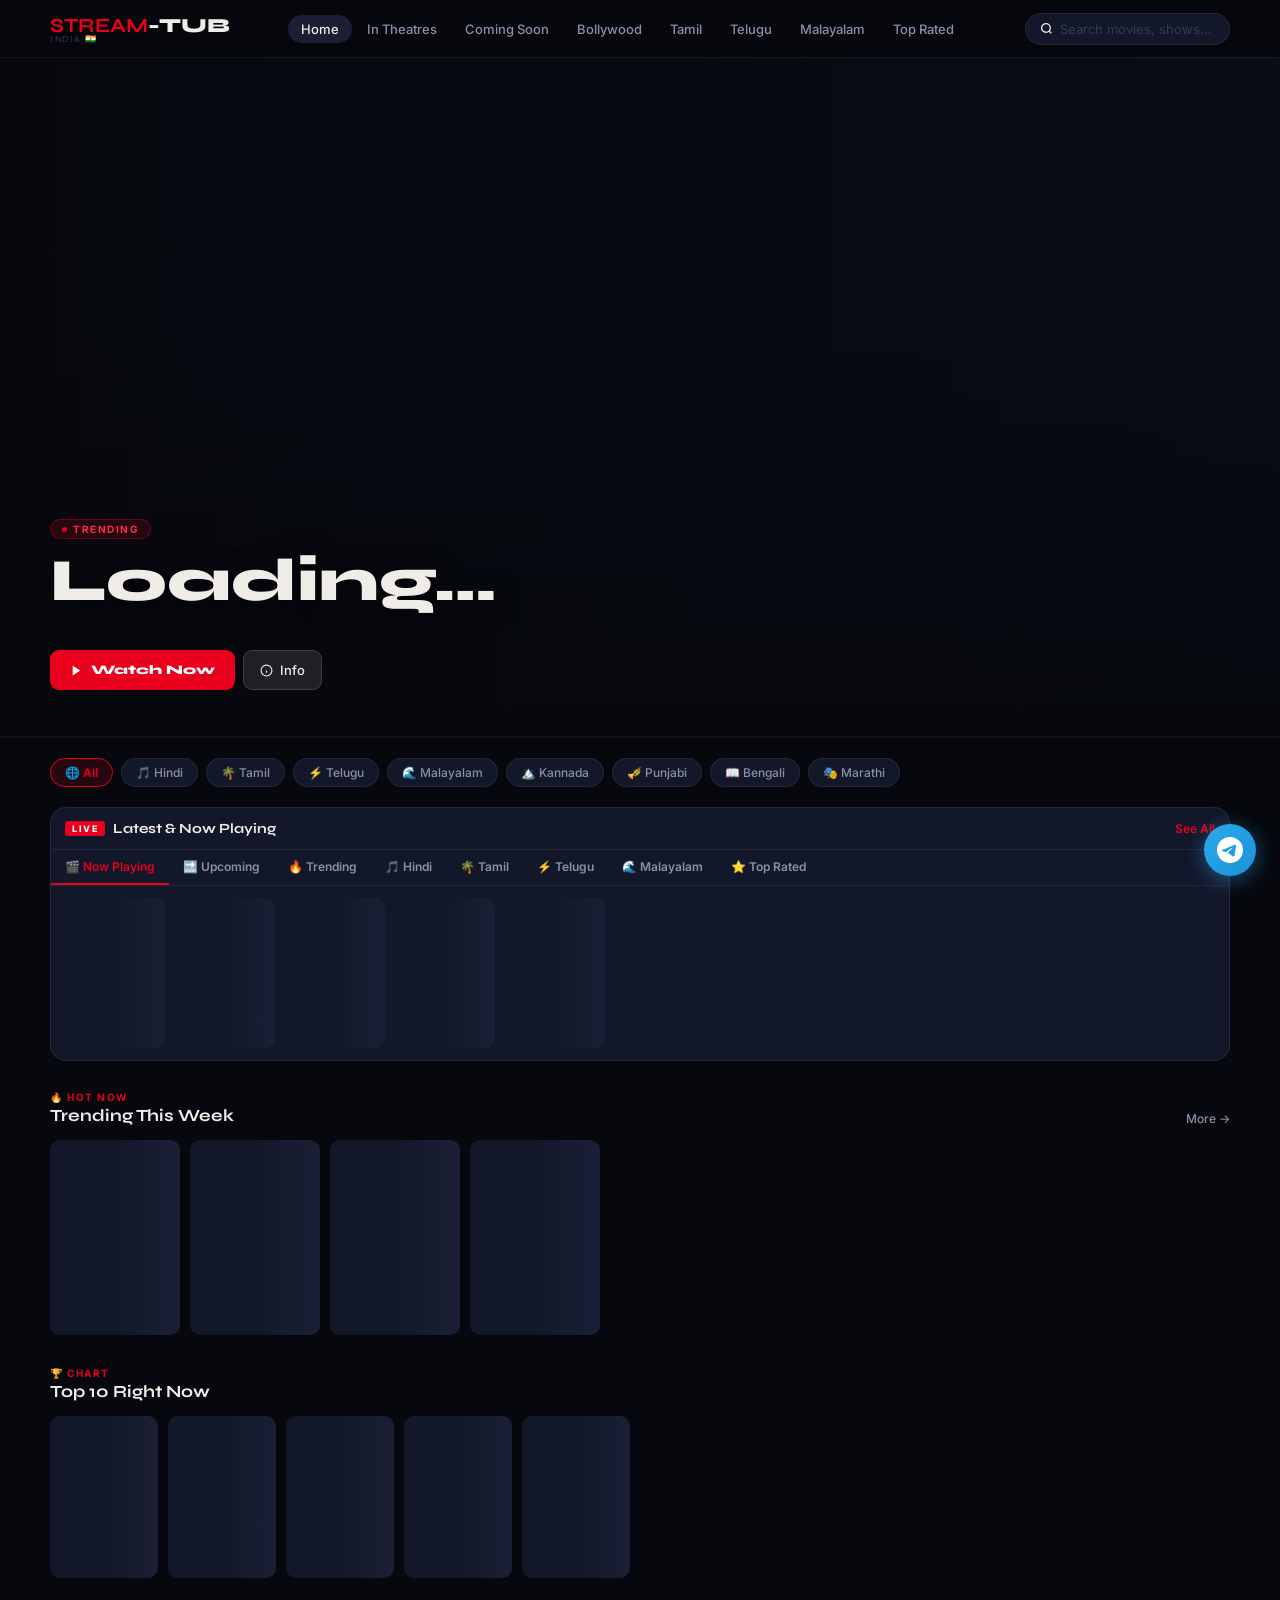
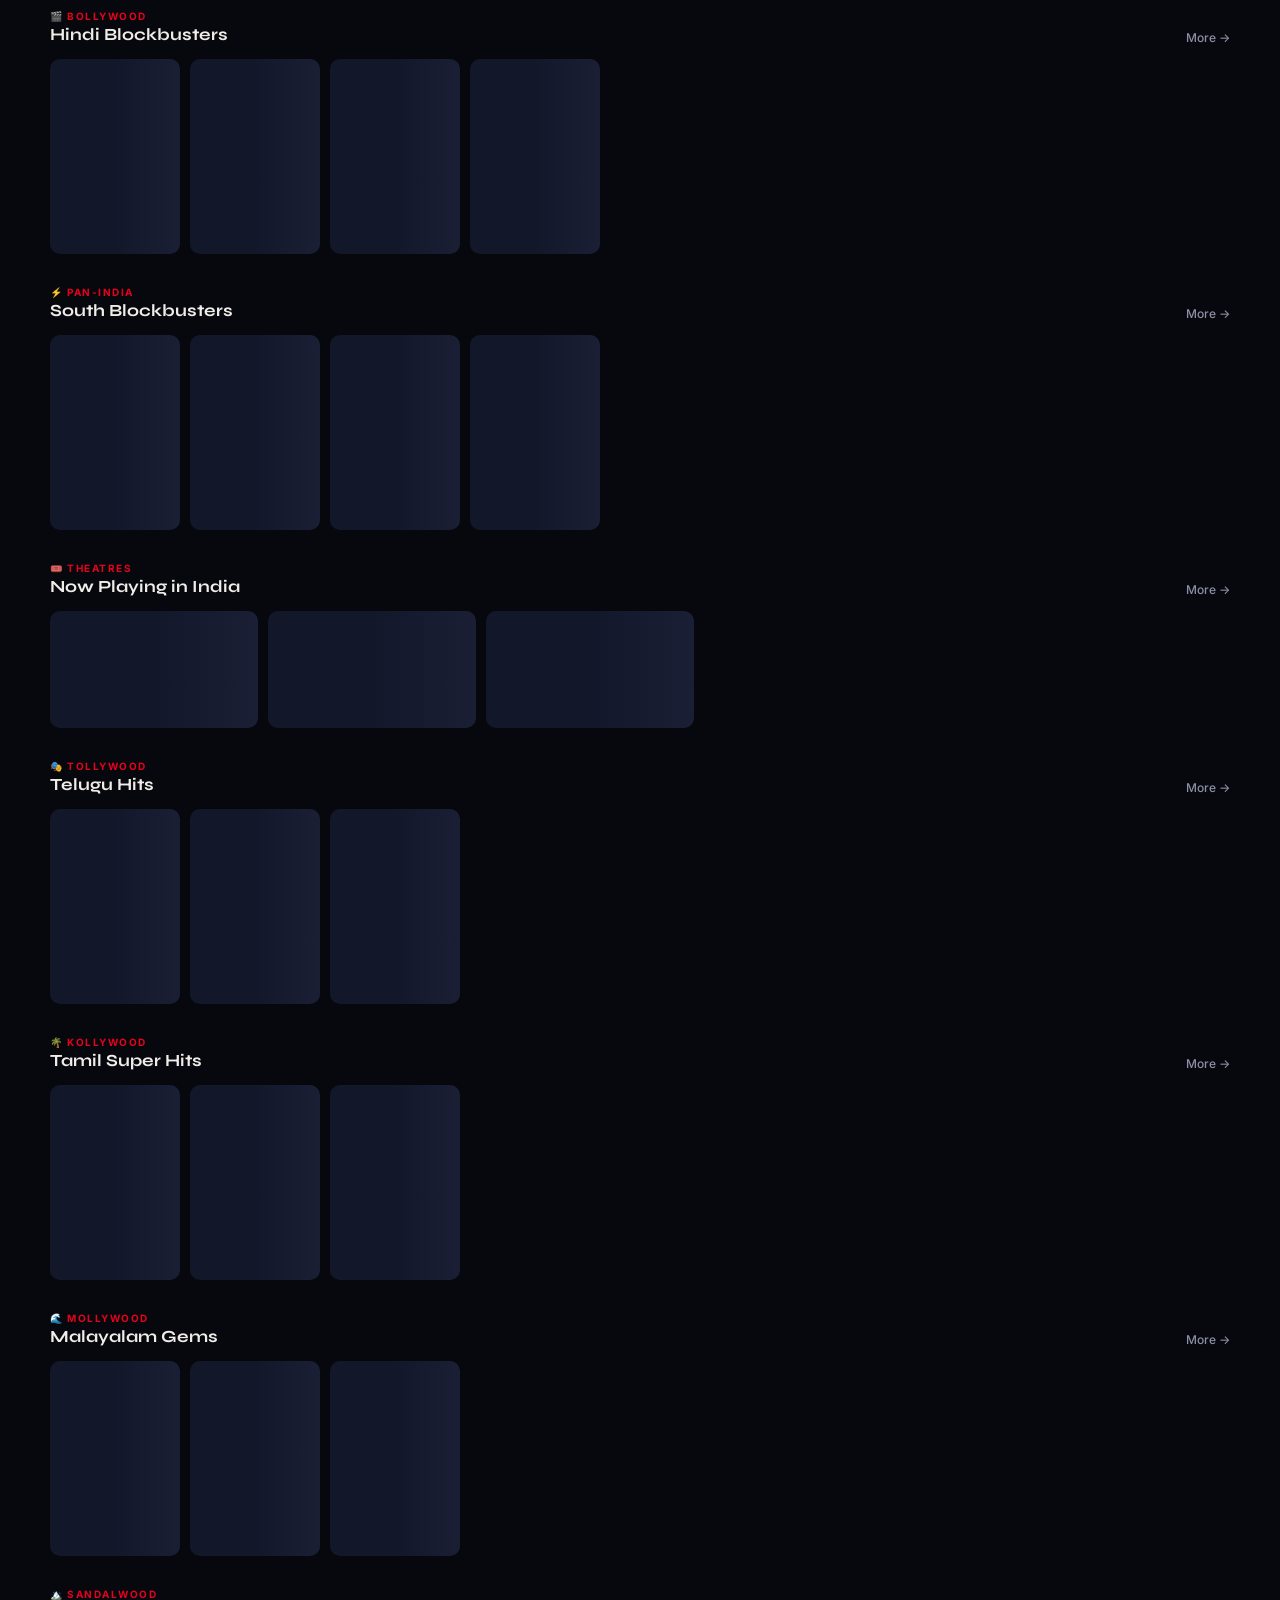
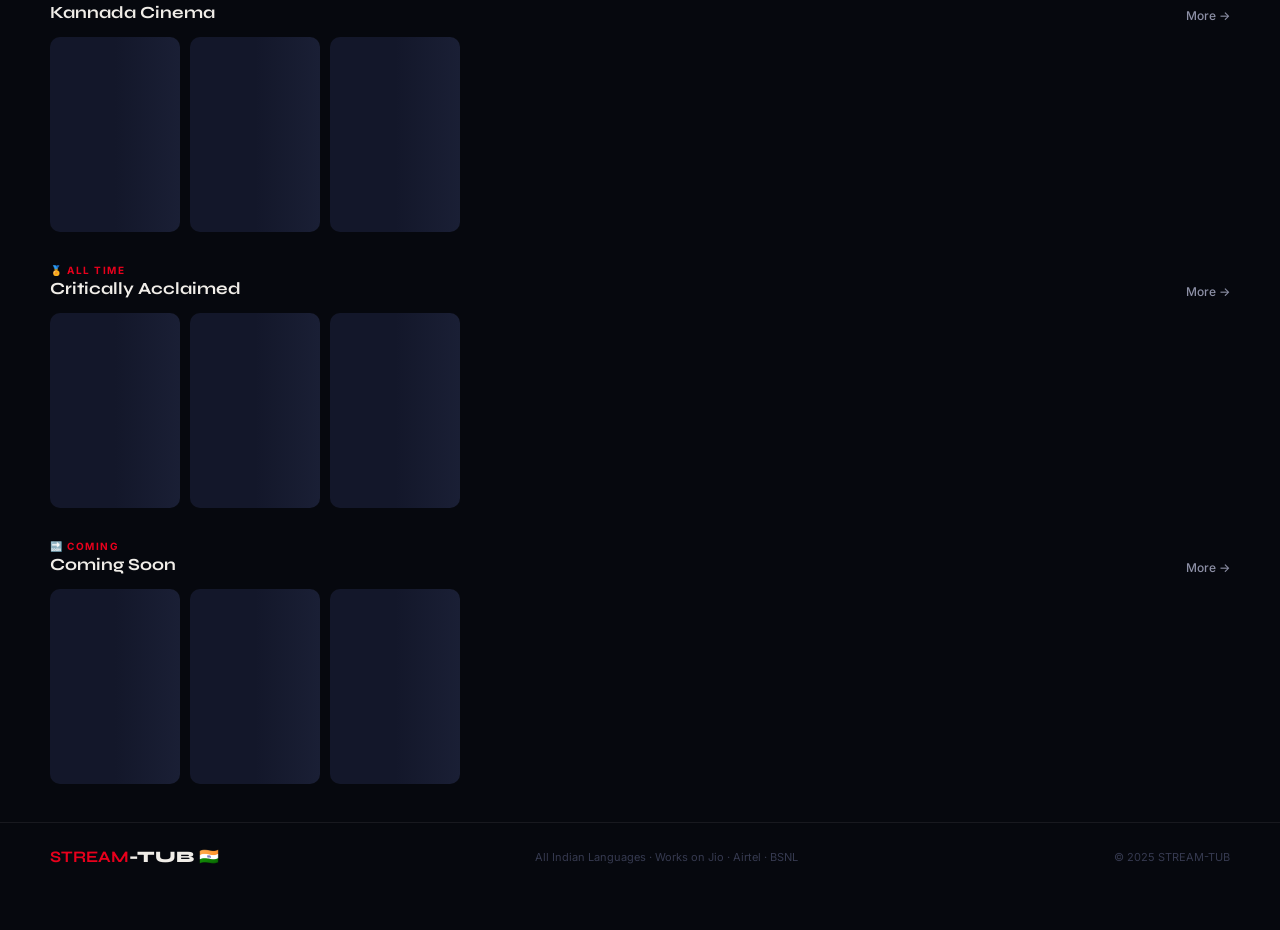
==== commit 65d924ab: "Update cineverse-template.html" ====
--- a/public/cineverse-template.html
+++ b/public/cineverse-template.html
@@ -1,2493 +1,1161 @@
 <!DOCTYPE html>
 <html lang="en">
-
 <head>
-  <meta charset="UTF-8">
-  <meta name="viewport" content="width=device-width, initial-scale=1.0, viewport-fit=cover">
-  <meta name="theme-color" content="#06080e">
-  <title>STREAM-TUB — India OTT</title>
-  <link rel="preconnect" href="https://fonts.googleapis.com" crossorigin>
-  <link rel="stylesheet"
-    href="https://fonts.googleapis.com/css2?family=Syne:wght@700;800&family=Inter:wght@300;400;500;600&display=swap">
-  <style>
-    :root {
-      --bg: #06080e;
-      --bg2: #0a0d17;
-      --bg3: #0f1220;
-      --card: #13172a;
-      --card2: #1a1f35;
-      --b: rgba(255, 255, 255, .07);
-      --b2: rgba(255, 255, 255, .13);
-      --red: #e8001c;
-      --red2: #ff2d42;
-      --rbg: rgba(232, 0, 28, .14);
-      --gold: #f5c230;
-      --gbg: rgba(245, 194, 48, .13);
-      --teal: #00c9a7;
-      --tbg: rgba(0, 201, 167, .11);
-      --txt: #f0ede8;
-      --txt2: #8c8fa5;
-      --txt3: #363a50;
-      --nav: 58px;
-      --bnav: 60px;
-      --pad: 16px;
-      --D: 50px;
-      --r: 10px;
-      --r2: 16px;
-    }
-
-    *,
-    *::before,
-    *::after {
-      margin: 0;
-      padding: 0;
-      box-sizing: border-box;
-      -webkit-tap-highlight-color: transparent
-    }
-
-    html {
-      scroll-behavior: smooth
-    }
-
-    body {
-      background: var(--bg);
-      color: var(--txt);
-      font-family: 'Inter', sans-serif;
-      font-size: 14px;
-      min-height: 100vh;
-      overflow-x: hidden
-    }
-
-    button,
-    input {
-      font-family: inherit;
-      cursor: pointer
-    }
-
-    img {
-      display: block
-    }
-
-    ::-webkit-scrollbar {
-      width: 2px;
-      height: 2px
-    }
-
-    ::-webkit-scrollbar-thumb {
-      background: var(--card2);
-      border-radius: 4px
-    }
-
-    /* LOADER */
-    #loader {
-      position: fixed;
-      inset: 0;
-      z-index: 9999;
-      background: var(--bg);
-      display: flex;
-      flex-direction: column;
-      align-items: center;
-      justify-content: center;
-      gap: 18px;
-      transition: opacity .6s
-    }
-
-    #loader.done {
-      opacity: 0;
-      pointer-events: none
-    }
-
-    .ld-logo {
-      font-family: 'Syne', sans-serif;
-      font-size: 30px;
-      font-weight: 800;
-      color: var(--txt)
-    }
-
-    .ld-logo b {
-      color: var(--red)
-    }
-
-    .ld-track {
-      width: 160px;
-      height: 3px;
-      background: var(--card2);
-      border-radius: 3px;
-      overflow: hidden
-    }
-
-    .ld-bar {
-      height: 100%;
-      background: linear-gradient(90deg, var(--red), var(--gold));
-      width: 0%;
-      border-radius: 3px;
-      transition: width .4s ease
-    }
-
-    .ld-msg {
-      font-size: 12px;
-      color: var(--txt3);
-      letter-spacing: .5px
-    }
-
-    /* NAV */
-    .nav {
-      position: fixed;
-      top: 0;
-      left: 0;
-      right: 0;
-      z-index: 300;
-      height: var(--nav);
-      display: flex;
-      align-items: center;
-      justify-content: space-between;
-      padding: 0 var(--pad);
-      background: rgba(6, 8, 14, .97);
-      backdrop-filter: blur(20px);
-      border-bottom: 1px solid var(--b)
-    }
-
-    @media(min-width:768px) {
-      .nav {
-        padding: 0 var(--D)
-      }
-    }
-
-    .logo {
-      font-family: 'Syne', sans-serif;
-      font-size: 20px;
-      font-weight: 800;
-      color: var(--txt);
-      cursor: pointer
-    }
-
-    .logo b {
-      color: var(--red)
-    }
-
-    .logo small {
-      display: block;
-      font-size: 9px;
-      font-weight: 400;
-      letter-spacing: 1.5px;
-      text-transform: uppercase;
-      color: var(--txt3);
-      margin-top: -4px
-    }
-
-    .navlinks {
-      display: none;
-      gap: 2px;
-      align-items: center
-    }
-
-    @media(min-width:900px) {
-      .navlinks {
-        display: flex
-      }
-    }
-
-    .nl {
-      background: none;
-      border: none;
-      padding: 6px 13px;
-      border-radius: 50px;
-      font-size: 13px;
-      font-weight: 500;
-      color: var(--txt2);
-      transition: all .2s
-    }
-
-    .nl:hover {
-      color: var(--txt);
-      background: var(--card)
-    }
-
-    .nl.on {
-      color: var(--txt);
-      background: var(--card2)
-    }
-
-    .nav-r {
-      display: flex;
-      align-items: center;
-      gap: 8px
-    }
-
-    .dsw {
-      display: none;
-      align-items: center;
-      gap: 7px;
-      background: var(--card);
-      border: 1px solid var(--b);
-      border-radius: 50px;
-      padding: 7px 14px;
-      transition: border-color .2s
-    }
-
-    @media(min-width:768px) {
-      .dsw {
-        display: flex
-      }
-    }
-
-    .dsw:focus-within {
-      border-color: rgba(232, 0, 28, .4)
-    }
-
-    .dsw input {
-      background: none;
-      border: none;
-      outline: none;
-      font-size: 13px;
-      color: var(--txt);
-      width: 155px
-    }
-
-    .dsw input::placeholder {
-      color: var(--txt3)
-    }
-
-    .ibtn {
-      width: 36px;
-      height: 36px;
-      border-radius: 50%;
-      background: var(--card);
-      border: 1px solid var(--b);
-      display: flex;
-      align-items: center;
-      justify-content: center;
-      color: var(--txt2);
-      transition: all .2s
-    }
-
-    .ibtn:hover {
-      border-color: var(--red);
-      color: var(--red)
-    }
-
-    @media(min-width:768px) {
-      .ibtn {
-        display: none
-      }
-    }
-
-    /* SEARCH OVERLAY */
-    .sov {
-      position: fixed;
-      inset: 0;
-      z-index: 700;
-      background: rgba(6, 8, 14, .98);
-      backdrop-filter: blur(20px);
-      display: flex;
-      flex-direction: column;
-      transform: translateY(-100%);
-      transition: transform .3s ease
-    }
-
-    .sov.open {
-      transform: translateY(0)
-    }
-
-    .sov-bar {
-      display: flex;
-      align-items: center;
-      gap: 10px;
-      padding: 12px var(--pad);
-      border-bottom: 1px solid var(--b);
-      flex-shrink: 0
-    }
-
-    .sov-back {
-      background: none;
-      border: none;
-      color: var(--txt2);
-      padding: 4px;
-      display: flex;
-      align-items: center
-    }
-
-    .sov-back:hover {
-      color: var(--red)
-    }
-
-    .sov-bar input {
-      flex: 1;
-      background: none;
-      border: none;
-      outline: none;
-      font-size: 17px;
-      font-weight: 500;
-      color: var(--txt)
-    }
-
-    .sov-bar input::placeholder {
-      color: var(--txt3)
-    }
-
-    .sov-body {
-      flex: 1;
-      overflow-y: auto;
-      padding: 14px var(--pad) 80px
-    }
-
-    .sov-grid {
-      display: grid;
-      grid-template-columns: repeat(auto-fill, minmax(110px, 1fr));
-      gap: 10px
-    }
-
-    .sov-empty {
-      display: flex;
-      flex-direction: column;
-      align-items: center;
-      justify-content: center;
-      height: 220px;
-      gap: 10px;
-      color: var(--txt3)
-    }
-
-    .sov-empty svg {
-      opacity: .25
-    }
-
-    .sov-empty p {
-      font-size: 13px
-    }
-
-    /* MAIN */
-    main {
-      padding-top: var(--nav);
-      padding-bottom: calc(var(--bnav) + env(safe-area-inset-bottom, 0px))
-    }
-
-    @media(min-width:768px) {
-      main {
-        padding-bottom: 40px
-      }
-    }
-
-    /* HERO */
-    .hero {
-      position: relative;
-      height: 88vh;
-      min-height: 480px;
-      max-height: 680px;
-      overflow: hidden;
-      background: var(--bg2)
-    }
-
-    .h-bg {
-      position: absolute;
-      inset: 0;
-      background-size: cover;
-      background-position: center 20%;
-      transition: opacity .5s ease
-    }
-
-    .h-scrim {
-      position: absolute;
-      inset: 0;
-      background: linear-gradient(to right, rgba(6, 8, 14, .97) 0%, rgba(6, 8, 14, .6) 52%, rgba(6, 8, 14, .1) 100%), linear-gradient(to top, rgba(6, 8, 14, 1) 0%, rgba(6, 8, 14, .55) 32%, transparent 60%)
-    }
-
-    .h-fade {
-      position: absolute;
-      inset: 0;
-      background: var(--bg);
-      opacity: 0;
-      transition: opacity .38s;
-      pointer-events: none;
-      z-index: 2
-    }
-
-    .h-body {
-      position: absolute;
-      bottom: 0;
-      left: 0;
-      right: 0;
-      z-index: 3;
-      padding: 0 var(--pad) 28px
-    }
-
-    @media(min-width:768px) {
-      .h-body {
-        padding: 0 var(--D) 48px;
-        max-width: 600px
-      }
-    }
-
-    .h-eye {
-      display: inline-flex;
-      align-items: center;
-      gap: 6px;
-      background: var(--rbg);
-      border: 1px solid rgba(232, 0, 28, .35);
-      border-radius: 50px;
-      padding: 3px 11px;
-      margin-bottom: 10px;
-      font-size: 10px;
-      font-weight: 700;
-      letter-spacing: 1.5px;
-      text-transform: uppercase;
-      color: var(--red2)
-    }
-
-    .bdot {
-      width: 5px;
-      height: 5px;
-      border-radius: 50%;
-      background: var(--red);
-      animation: bl 2s infinite
-    }
-
-    @keyframes bl {
-
-      0%,
-      100% {
-        opacity: 1
-      }
-
-      50% {
-        opacity: .1
-      }
-    }
-
-    .h-title {
-      font-family: 'Syne', sans-serif;
-      font-size: clamp(24px, 5.5vw, 60px);
-      font-weight: 800;
-      line-height: 1.05;
-      color: var(--txt);
-      margin-bottom: 10px;
-      text-shadow: 0 2px 22px rgba(0, 0, 0, .55)
-    }
-
-    .h-meta {
-      display: flex;
-      align-items: center;
-      gap: 7px;
-      flex-wrap: wrap;
-      margin-bottom: 10px
-    }
-
-    .pill {
-      font-size: 11px;
-      font-weight: 600;
-      border-radius: 5px;
-      padding: 3px 8px;
-      background: rgba(255, 255, 255, .08);
-      color: var(--txt2)
-    }
-
-    .pill.g {
-      background: var(--gbg);
-      color: var(--gold)
-    }
-
-    .pill.t {
-      background: var(--tbg);
-      color: var(--teal)
-    }
-
-    .h-plot {
-      font-size: 13px;
-      line-height: 1.7;
-      color: var(--txt2);
-      max-width: 440px;
-      margin-bottom: 18px;
-      font-weight: 300;
-      display: -webkit-box;
-      -webkit-line-clamp: 3;
-      -webkit-box-orient: vertical;
-      overflow: hidden
-    }
-
-    .h-btns {
-      display: flex;
-      gap: 8px;
-      flex-wrap: wrap
-    }
-
-    .btn-r {
-      display: flex;
-      align-items: center;
-      gap: 8px;
-      background: var(--red);
-      color: #fff;
-      border: none;
-      border-radius: 9px;
-      padding: 11px 20px;
-      font-family: 'Syne', sans-serif;
-      font-size: 13px;
-      font-weight: 800;
-      transition: all .22s
-    }
-
-    .btn-r:hover {
-      background: var(--red2);
-      transform: translateY(-2px);
-      box-shadow: 0 8px 20px var(--rbg)
-    }
-
-    .btn-g {
-      display: flex;
-      align-items: center;
-      gap: 7px;
-      background: rgba(255, 255, 255, .1);
-      color: var(--txt);
-      border: 1px solid var(--b2);
-      border-radius: 9px;
-      padding: 11px 16px;
-      font-size: 13px;
-      font-weight: 500;
-      transition: all .2s;
-      backdrop-filter: blur(6px)
-    }
-
-    .btn-g:hover {
-      background: rgba(255, 255, 255, .16)
-    }
-
-    .h-dots {
-      position: absolute;
-      bottom: 28px;
-      right: var(--pad);
-      display: flex;
-      gap: 6px;
-      z-index: 3
-    }
-
-    @media(min-width:768px) {
-      .h-dots {
-        right: var(--D)
-      }
-    }
-
-    .hdot {
-      width: 5px;
-      height: 5px;
-      border-radius: 50%;
-      background: var(--txt3);
-      cursor: pointer;
-      transition: all .3s
-    }
-
-    .hdot.on {
-      background: var(--red);
-      width: 18px;
-      border-radius: 3px
-    }
-
-    .h-prog {
-      position: absolute;
-      bottom: 0;
-      left: 0;
-      right: 0;
-      height: 2px;
-      background: rgba(255, 255, 255, .04);
-      z-index: 3
-    }
-
-    .h-prog-f {
-      height: 100%;
-      background: linear-gradient(90deg, var(--red), var(--gold));
-      width: 0%;
-      transition: width .12s linear
-    }
-
-    /* LANG STRIP */
-    .strip {
-      display: flex;
-      gap: 8px;
-      overflow-x: auto;
-      scrollbar-width: none;
-      padding: 16px var(--pad) 0
-    }
-
-    @media(min-width:768px) {
-      .strip {
-        padding: 20px var(--D) 0
-      }
-    }
-
-    .strip::-webkit-scrollbar {
-      display: none
-    }
-
-    .chip {
-      flex: 0 0 auto;
-      background: var(--card);
-      border: 1px solid var(--b);
-      border-radius: 50px;
-      padding: 6px 14px;
-      font-size: 12px;
-      font-weight: 500;
-      color: var(--txt2);
-      transition: all .2s;
-      white-space: nowrap
-    }
-
-    .chip:hover {
-      border-color: var(--red);
-      color: var(--red)
-    }
-
-    .chip.on {
-      background: var(--rbg);
-      border-color: var(--red);
-      color: var(--red);
-      font-weight: 600
-    }
-
-    /* NOW PLAYING BLOCK */
-    .npb {
-      margin: 16px var(--pad) 0;
-      background: var(--card);
-      border: 1px solid var(--b);
-      border-radius: var(--r2);
-      overflow: hidden
-    }
-
-    @media(min-width:768px) {
-      .npb {
-        margin: 20px var(--D) 0
-      }
-    }
-
-    .npb-head {
-      display: flex;
-      align-items: center;
-      justify-content: space-between;
-      padding: 12px 14px;
-      border-bottom: 1px solid var(--b)
-    }
-
-    .npb-l {
-      display: flex;
-      align-items: center;
-      gap: 8px
-    }
-
-    .live {
-      background: var(--red);
-      color: #fff;
-      font-size: 9px;
-      font-weight: 800;
-      letter-spacing: 1.5px;
-      padding: 2px 7px;
-      border-radius: 3px;
-      text-transform: uppercase;
-      animation: lp 2s infinite
-    }
-
-    @keyframes lp {
-
-      0%,
-      100% {
-        opacity: 1
-      }
-
-      50% {
-        opacity: .5
-      }
-    }
-
-    .npb-l h2 {
-      font-family: 'Syne', sans-serif;
-      font-size: 14px;
-      font-weight: 700;
-      color: var(--txt)
-    }
-
-    .npb-see {
-      background: none;
-      border: none;
-      font-size: 12px;
-      font-weight: 600;
-      color: var(--red)
-    }
-
-    .nptabs {
-      display: flex;
-      overflow-x: auto;
-      scrollbar-width: none;
-      border-bottom: 1px solid var(--b)
-    }
-
-    .nptabs::-webkit-scrollbar {
-      display: none
-    }
-
-    .nptab {
-      flex: 0 0 auto;
-      background: none;
-      border: none;
-      border-bottom: 2px solid transparent;
-      padding: 9px 14px;
-      font-size: 12px;
-      font-weight: 600;
-      color: var(--txt2);
-      transition: all .2s;
-      white-space: nowrap
-    }
-
-    .nptab.on {
-      color: var(--red);
-      border-bottom-color: var(--red)
-    }
-
-    .nprow {
-      display: flex;
-      gap: 10px;
-      overflow-x: auto;
-      scrollbar-width: none;
-      padding: 12px 14px
-    }
-
-    .nprow::-webkit-scrollbar {
-      display: none
-    }
-
-    .sc {
-      flex: 0 0 100px;
-      border-radius: var(--r);
-      overflow: hidden;
-      cursor: pointer;
-      position: relative;
-      background: var(--card2);
-      transition: transform .2s;
-      flex-shrink: 0
-    }
-
-    .sc:hover {
-      transform: scale(1.05);
-      z-index: 5
-    }
-
-    .sc img {
-      width: 100%;
-      aspect-ratio: 2/3;
-      object-fit: cover;
-      background: var(--card2)
-    }
-
-    .sc-ph {
-      width: 100%;
-      aspect-ratio: 2/3;
-      background: var(--card2);
-      display: flex;
-      align-items: center;
-      justify-content: center;
-      color: var(--txt3)
-    }
-
-    .sc-info {
-      padding: 5px 6px 7px
-    }
-
-    .sc-name {
-      font-size: 10px;
-      font-weight: 700;
-      color: var(--txt);
-      line-height: 1.25
-    }
-
-    .sc-yr {
-      font-size: 9px;
-      color: var(--txt2);
-      margin-top: 1px
-    }
-
-    .sc-r {
-      position: absolute;
-      top: 5px;
-      right: 5px;
-      background: rgba(6, 8, 14, .92);
-      border-radius: 4px;
-      padding: 1px 5px;
-      font-size: 9px;
-      font-weight: 700;
-      color: var(--gold)
-    }
-
-    .sc-tag {
-      position: absolute;
-      top: 5px;
-      left: 5px;
-      border-radius: 3px;
-      padding: 1px 5px;
-      font-size: 8px;
-      font-weight: 800;
-      color: #fff;
-      background: var(--red)
-    }
-
-    /* SECTIONS */
-    .sec {
-      padding: 26px var(--pad) 0
-    }
-
-    @media(min-width:768px) {
-      .sec {
-        padding: 30px var(--D) 0
-      }
-    }
-
-    .sec-hd {
-      display: flex;
-      align-items: flex-end;
-      justify-content: space-between;
-      margin-bottom: 14px
-    }
-
-    .sec-tag {
-      font-size: 10px;
-      font-weight: 700;
-      letter-spacing: 1.5px;
-      text-transform: uppercase;
-      color: var(--red);
-      margin-bottom: 2px;
-      display: block
-    }
-
-    .sec-title {
-      font-family: 'Syne', sans-serif;
-      font-size: 17px;
-      font-weight: 700;
-      color: var(--txt)
-    }
-
-    .sec-more {
-      background: none;
-      border: none;
-      font-size: 12px;
-      font-weight: 500;
-      color: var(--txt2);
-      transition: color .2s
-    }
-
-    .sec-more:hover {
-      color: var(--red)
-    }
-
-    .hrow {
-      display: flex;
-      gap: 10px;
-      overflow-x: auto;
-      scrollbar-width: none;
-      padding-bottom: 2px
-    }
-
-    .hrow::-webkit-scrollbar {
-      display: none
-    }
-
-    /* MOVIE CARD */
-    .mc {
-      flex: 0 0 130px;
-      border-radius: var(--r);
-      overflow: hidden;
-      cursor: pointer;
-      position: relative;
-      background: var(--card);
-      transition: transform .22s ease, box-shadow .22s ease;
-      flex-shrink: 0
-    }
-
-    @media(min-width:480px) {
-      .mc {
-        flex: 0 0 142px
-      }
-    }
-
-    @media(min-width:768px) {
-      .mc {
-        flex: 0 0 152px
-      }
-    }
-
-    .mc:hover {
-      transform: translateY(-5px) scale(1.03);
-      box-shadow: 0 14px 36px rgba(0, 0, 0, .65);
-      z-index: 10
-    }
-
-    .mc:hover .mc-ov {
-      opacity: 1
-    }
-
-    .mc img {
-      width: 100%;
-      aspect-ratio: 2/3;
-      object-fit: cover;
-      background: var(--card2)
-    }
-
-    .mc-ph {
-      width: 100%;
-      aspect-ratio: 2/3;
-      background: var(--card2);
-      display: flex;
-      flex-direction: column;
-      align-items: center;
-      justify-content: center;
-      gap: 6px;
-      color: var(--txt3)
-    }
-
-    .mc-ph span {
-      font-size: 9px;
-      text-align: center;
-      padding: 0 6px;
-      line-height: 1.35;
-      color: var(--txt3)
-    }
-
-    .mc-ov {
-      position: absolute;
-      inset: 0;
-      background: linear-gradient(to top, rgba(6, 8, 14, .97) 0%, rgba(6, 8, 14, .3) 55%, transparent 100%);
-      opacity: 0;
-      transition: opacity .22s;
-      display: flex;
-      flex-direction: column;
-      justify-content: flex-end;
-      padding: 8px
-    }
-
-    .mc-play {
-      width: 32px;
-      height: 32px;
-      background: var(--red);
-      border-radius: 50%;
-      display: flex;
-      align-items: center;
-      justify-content: center;
-      position: absolute;
-      top: 50%;
-      left: 50%;
-      transform: translate(-50%, -50%);
-      box-shadow: 0 4px 14px var(--rbg)
-    }
-
-    .mc-name {
-      font-size: 11px;
-      font-weight: 700;
-      color: var(--txt);
-      line-height: 1.25;
-      margin-top: auto
-    }
-
-    .mc-yr {
-      font-size: 9px;
-      color: var(--txt2);
-      margin-top: 2px
-    }
-
-    .mc-r {
-      position: absolute;
-      top: 6px;
-      right: 6px;
-      background: rgba(6, 8, 14, .92);
-      border: 1px solid rgba(245, 194, 48, .25);
-      border-radius: 4px;
-      padding: 1px 6px;
-      font-size: 9px;
-      font-weight: 700;
-      color: var(--gold)
-    }
-
-    .mc-lang {
-      position: absolute;
-      top: 6px;
-      left: 6px;
-      background: var(--tbg);
-      border: 1px solid rgba(0, 201, 167, .25);
-      border-radius: 4px;
-      padding: 1px 6px;
-      font-size: 8px;
-      font-weight: 700;
-      color: var(--teal);
-      text-transform: uppercase
-    }
-
-    .hrow.wide .mc {
-      flex: 0 0 208px
-    }
-
-    .hrow.wide .mc img,
-    .hrow.wide .mc-ph {
-      aspect-ratio: 16/9
-    }
-
-    .t10c {
-      flex: 0 0 108px;
-      cursor: pointer;
-      position: relative;
-      flex-shrink: 0
-    }
-
-    .t10n {
-      position: absolute;
-      bottom: 10px;
-      left: -10px;
-      z-index: 5;
-      font-family: 'Syne', sans-serif;
-      font-size: 74px;
-      font-weight: 800;
-      line-height: .85;
-      color: transparent;
-      -webkit-text-stroke: 1.5px var(--card2);
-      pointer-events: none;
-      transition: -webkit-text-stroke-color .25s
-    }
-
-    .t10c:hover .t10n {
-      -webkit-text-stroke-color: rgba(232, 0, 28, .5)
-    }
-
-    .t10i {
-      width: calc(100% - 14px);
-      margin-left: 14px;
-      aspect-ratio: 2/3;
-      object-fit: cover;
-      border-radius: var(--r);
-      background: var(--card2);
-      border: 1px solid var(--b);
-      display: block
-    }
-
-    /* BROWSE */
-    #browseSec {
-      display: none
-    }
-
-    .mgrid {
-      display: grid;
-      grid-template-columns: repeat(auto-fill, minmax(130px, 1fr));
-      gap: 10px
-    }
-
-    @media(min-width:480px) {
-      .mgrid {
-        grid-template-columns: repeat(auto-fill, minmax(142px, 1fr))
-      }
-    }
-
-    /* SKELETON */
-    .sk {
-      background: linear-gradient(90deg, var(--card) 25%, var(--card2) 50%, var(--card) 75%);
-      background-size: 200% 100%;
-      animation: sh 1.5s infinite;
-      border-radius: var(--r);
-      flex-shrink: 0
-    }
-
-    .sk.p {
-      width: 130px;
-      aspect-ratio: 2/3
-    }
-
-    .sk.w {
-      width: 208px;
-      aspect-ratio: 16/9
-    }
-
-    .sk.t {
-      width: 108px;
-      aspect-ratio: 2/3
-    }
-
-    .sk.s {
-      width: 100px;
-      aspect-ratio: 2/3
-    }
-
-    @keyframes sh {
-      0% {
-        background-position: 200% 0
-      }
-
-      100% {
-        background-position: -200% 0
-      }
-    }
-
-    /* MODAL */
-    .mOv {
-      position: fixed;
-      inset: 0;
-      z-index: 900;
-      background: rgba(0, 0, 0, .9);
-      backdrop-filter: blur(14px);
-      display: flex;
-      align-items: flex-end;
-      justify-content: center;
-      opacity: 0;
-      pointer-events: none;
-      transition: opacity .28s
-    }
-
-    @media(min-width:600px) {
-      .mOv {
-        align-items: center
-      }
-    }
-
-    .mOv.on {
-      opacity: 1;
-      pointer-events: all
-    }
-
-    .modal {
-      background: var(--bg3);
-      border: 1px solid var(--b2);
-      border-radius: var(--r2) var(--r2) 0 0;
-      width: 100%;
-      max-height: 93vh;
-      overflow-y: auto;
-      transform: translateY(20px);
-      transition: transform .3s;
-      position: relative
-    }
-
-    @media(min-width:600px) {
-      .modal {
-        border-radius: var(--r2);
-        max-width: 820px;
-        max-height: 88vh
-      }
-    }
-
-    .mOv.on .modal {
-      transform: translateY(0)
-    }
-
-    .m-img {
-      position: relative;
-      height: 240px;
-      overflow: hidden;
-      background: var(--card);
-      flex-shrink: 0
-    }
-
-    @media(min-width:600px) {
-      .m-img {
-        height: 340px
-      }
-    }
-
-    .m-img img {
-      width: 100%;
-      height: 100%;
-      object-fit: cover;
-      object-position: center 20%
-    }
-
-    .m-img-ph {
-      width: 100%;
-      height: 100%;
-      display: flex;
-      align-items: center;
-      justify-content: center;
-      color: var(--txt3)
-    }
-
-    .m-scrim {
-      position: absolute;
-      inset: 0;
-      background: linear-gradient(to top, var(--bg3) 0%, transparent 55%)
-    }
-
-    .m-x {
-      position: absolute;
-      top: 10px;
-      right: 10px;
-      width: 32px;
-      height: 32px;
-      background: rgba(6, 8, 14, .9);
-      border: 1px solid var(--b2);
-      border-radius: 50%;
-      display: flex;
-      align-items: center;
-      justify-content: center;
-      cursor: pointer;
-      color: var(--txt);
-      backdrop-filter: blur(4px);
-      transition: all .2s
-    }
-
-    .m-x:hover {
-      background: var(--red);
-      border-color: var(--red)
-    }
-
-    .m-body {
-      padding: 18px var(--pad) 32px
-    }
-
-    @media(min-width:600px) {
-      .m-body {
-        padding: 22px 28px 32px
-      }
-    }
-
-    .m-title {
-      font-family: 'Syne', sans-serif;
-      font-size: clamp(20px, 4vw, 32px);
-      font-weight: 800;
-      color: var(--txt);
-      line-height: 1.1;
-      margin-bottom: 10px
-    }
-
-    .m-chips {
-      display: flex;
-      gap: 6px;
-      flex-wrap: wrap;
-      margin-bottom: 12px
-    }
-
-    .mchip {
-      background: var(--card2);
-      border: 1px solid var(--b);
-      border-radius: 5px;
-      padding: 3px 9px;
-      font-size: 11px;
-      font-weight: 600;
-      color: var(--txt2)
-    }
-
-    .mchip.g {
-      background: var(--gbg);
-      border-color: rgba(245, 194, 48, .28);
-      color: var(--gold)
-    }
-
-    .mchip.r {
-      background: var(--rbg);
-      border-color: rgba(232, 0, 28, .28);
-      color: var(--red2)
-    }
-
-    .mchip.t {
-      background: var(--tbg);
-      border-color: rgba(0, 201, 167, .25);
-      color: var(--teal)
-    }
-
-    .m-plot {
-      font-size: 13px;
-      line-height: 1.75;
-      color: var(--txt2);
-      margin-bottom: 16px;
-      font-weight: 300
-    }
-
-    .m-grid {
-      display: grid;
-      grid-template-columns: 1fr 1fr;
-      gap: 12px;
-      margin-bottom: 20px
-    }
-
-    @media(max-width:400px) {
-      .m-grid {
-        grid-template-columns: 1fr
-      }
-    }
-
-    .mgi .mgi-l {
-      font-size: 10px;
-      font-weight: 700;
-      letter-spacing: 1px;
-      text-transform: uppercase;
-      color: var(--txt3);
-      margin-bottom: 3px
-    }
-
-    .mgi .mgi-v {
-      font-size: 13px;
-      color: var(--txt);
-      font-weight: 500;
-      line-height: 1.4
-    }
-
-    .mgi.full {
-      grid-column: 1/-1
-    }
-
-    .m-acts {
-      display: flex;
-      gap: 8px;
-      flex-wrap: wrap
-    }
-
-    .btn-yt {
-      display: flex;
-      align-items: center;
-      gap: 7px;
-      background: rgba(255, 30, 30, .12);
-      color: #ff5555;
-      border: 1px solid rgba(255, 30, 30, .3);
-      border-radius: 9px;
-      padding: 11px 16px;
-      font-size: 13px;
-      font-weight: 500;
-      transition: all .2s
-    }
-
-    .btn-yt:hover {
-      background: rgba(255, 30, 30, .22)
-    }
-
-    /* BOTTOM NAV */
-    .bnav {
-      position: fixed;
-      bottom: 0;
-      left: 0;
-      right: 0;
-      z-index: 200;
-      height: calc(var(--bnav) + env(safe-area-inset-bottom, 0px));
-      background: rgba(6, 8, 14, .97);
-      backdrop-filter: blur(16px);
-      border-top: 1px solid var(--b);
-      display: flex;
-      align-items: flex-start;
-      justify-content: space-around;
-      padding: 8px 4px 0;
-      padding-bottom: env(safe-area-inset-bottom, 8px)
-    }
-
-    .bi {
-      flex: 1;
-      display: flex;
-      flex-direction: column;
-      align-items: center;
-      gap: 3px;
-      background: none;
-      border: none;
-      color: var(--txt3);
-      padding: 4px 0;
-      font-size: 10px;
-      font-weight: 600;
-      transition: color .2s
-    }
-
-    .bi.on {
-      color: var(--red)
-    }
-
-    @media(min-width:768px) {
-      .bnav {
-        display: none
-      }
-    }
-
-    /* TOAST */
-    .toast {
-      position: fixed;
-      bottom: calc(var(--bnav) + 12px + env(safe-area-inset-bottom, 0px));
-      left: 50%;
-      transform: translateX(-50%) translateY(20px);
-      background: var(--card2);
-      border: 1px solid var(--b2);
-      border-radius: 50px;
-      padding: 8px 18px;
-      font-size: 13px;
-      font-weight: 600;
-      color: var(--txt);
-      z-index: 9999;
-      opacity: 0;
-      transition: all .3s;
-      white-space: nowrap;
-      box-shadow: 0 8px 24px rgba(0, 0, 0, .5)
-    }
-
-    .toast.on {
-      opacity: 1;
-      transform: translateX(-50%) translateY(0)
-    }
-
-    @media(min-width:768px) {
-      .toast {
-        bottom: 24px
-      }
-    }
-
-    /* FOOTER */
-    footer {
-      margin-top: 36px;
-      padding: 24px var(--D);
-      border-top: 1px solid var(--b);
-      display: flex;
-      align-items: center;
-      justify-content: space-between;
-      flex-wrap: wrap;
-      gap: 12px
-    }
-
-    @media(max-width:767px) {
-      footer {
-        padding: 20px var(--pad)
-      }
-    }
-
-    .ft-logo {
-      font-family: 'Syne', sans-serif;
-      font-size: 16px;
-      font-weight: 800
-    }
-
-    .ft-logo b {
-      color: var(--red)
-    }
-
-    .ft-txt {
-      font-size: 11px;
-      color: var(--txt3)
-    }
-
-    /* ERROR BANNER */
-    .err-banner {
-      background: var(--rbg);
-      border: 1px solid rgba(232, 0, 28, .3);
-      border-radius: var(--r);
-      padding: 12px 16px;
-      margin: 16px var(--pad) 0;
-      font-size: 13px;
-      color: var(--red2);
-      display: none;
-      text-align: center
-    }
-
-    @media(min-width:768px) {
-      .err-banner {
-        margin: 16px var(--D) 0
-      }
-    }
-
-    .err-banner.show {
-      display: block
-    }
-  </style>
+<meta charset="UTF-8">
+<meta name="viewport" content="width=device-width, initial-scale=1.0, viewport-fit=cover">
+<meta name="theme-color" content="#06080e">
+<meta name="apple-mobile-web-app-capable" content="yes">
+<meta name="apple-mobile-web-app-status-bar-style" content="black-translucent">
+<meta name="mobile-web-app-capable" content="yes">
+<title>STREAM-TUB — India OTT</title>
+<link rel="preconnect" href="https://fonts.googleapis.com" crossorigin>
+<link rel="stylesheet" href="https://fonts.googleapis.com/css2?family=Syne:wght@700;800&family=Inter:wght@300;400;500;600&display=swap">
+<style>
+:root{
+  --bg:#06080e;--bg2:#0a0d17;--bg3:#0f1220;
+  --card:#13172a;--card2:#1a1f35;
+  --b:rgba(255,255,255,.07);--b2:rgba(255,255,255,.13);
+  --red:#e8001c;--red2:#ff2d42;--rbg:rgba(232,0,28,.14);
+  --gold:#f5c230;--gbg:rgba(245,194,48,.13);
+  --teal:#00c9a7;--tbg:rgba(0,201,167,.11);
+  --txt:#f0ede8;--txt2:#8c8fa5;--txt3:#363a50;
+  --nav:58px;--bnav:60px;--pad:16px;--D:50px;--r:10px;--r2:16px;
+}
+*,*::before,*::after{margin:0;padding:0;box-sizing:border-box;-webkit-tap-highlight-color:transparent}
+html{scroll-behavior:smooth}
+body{background:var(--bg);color:var(--txt);font-family:'Inter',sans-serif;font-size:14px;min-height:100vh;overflow-x:hidden}
+button,input{font-family:inherit;cursor:pointer}
+img{display:block}
+::-webkit-scrollbar{width:2px;height:2px}
+::-webkit-scrollbar-thumb{background:var(--card2);border-radius:4px}
+
+/* LOADER */
+#loader{position:fixed;inset:0;z-index:9999;background:var(--bg);display:flex;flex-direction:column;align-items:center;justify-content:center;gap:18px;transition:opacity .6s}
+#loader.done{opacity:0;pointer-events:none}
+.ld-logo{font-family:'Syne',sans-serif;font-size:30px;font-weight:800;color:var(--txt)}
+.ld-logo b{color:var(--red)}
+.ld-track{width:160px;height:3px;background:var(--card2);border-radius:3px;overflow:hidden}
+.ld-bar{height:100%;background:linear-gradient(90deg,var(--red),var(--gold));width:0%;border-radius:3px;transition:width .4s ease}
+.ld-msg{font-size:12px;color:var(--txt3);letter-spacing:.5px}
+
+/* NAV */
+.nav{position:fixed;top:0;left:0;right:0;z-index:300;height:var(--nav);display:flex;align-items:center;justify-content:space-between;padding:0 var(--pad);background:rgba(6,8,14,.97);backdrop-filter:blur(20px);border-bottom:1px solid var(--b)}
+@media(min-width:768px){.nav{padding:0 var(--D)}}
+.logo{font-family:'Syne',sans-serif;font-size:20px;font-weight:800;color:var(--txt);cursor:pointer}
+.logo b{color:var(--red)}
+.logo small{display:block;font-size:9px;font-weight:400;letter-spacing:1.5px;text-transform:uppercase;color:var(--txt3);margin-top:-4px}
+.navlinks{display:none;gap:2px;align-items:center}
+@media(min-width:900px){.navlinks{display:flex}}
+.nl{background:none;border:none;padding:6px 13px;border-radius:50px;font-size:13px;font-weight:500;color:var(--txt2);transition:all .2s}
+.nl:hover{color:var(--txt);background:var(--card)}
+.nl.on{color:var(--txt);background:var(--card2)}
+.nav-r{display:flex;align-items:center;gap:8px}
+.dsw{display:none;align-items:center;gap:7px;background:var(--card);border:1px solid var(--b);border-radius:50px;padding:7px 14px;transition:border-color .2s}
+@media(min-width:768px){.dsw{display:flex}}
+.dsw:focus-within{border-color:rgba(232,0,28,.4)}
+.dsw input{background:none;border:none;outline:none;font-size:13px;color:var(--txt);width:155px}
+.dsw input::placeholder{color:var(--txt3)}
+.ibtn{width:36px;height:36px;border-radius:50%;background:var(--card);border:1px solid var(--b);display:flex;align-items:center;justify-content:center;color:var(--txt2);transition:all .2s}
+.ibtn:hover{border-color:var(--red);color:var(--red)}
+@media(min-width:768px){.ibtn{display:none}}
+
+/* SEARCH OVERLAY */
+.sov{position:fixed;inset:0;z-index:700;background:rgba(6,8,14,.98);backdrop-filter:blur(20px);display:flex;flex-direction:column;opacity:0;pointer-events:none;transition:opacity .22s ease}
+.sov.open{opacity:1;pointer-events:all}
+.sov-bar{display:flex;align-items:center;gap:10px;padding:14px var(--pad);border-bottom:1px solid var(--b);flex-shrink:0}
+.sov-back{background:none;border:none;color:var(--txt2);padding:6px;display:flex;align-items:center;border-radius:50%;transition:all .2s;flex-shrink:0}
+.sov-back:hover{color:var(--red);background:var(--rbg)}
+.sov-input-wrap{flex:1;display:flex;align-items:center;gap:8px;background:var(--card);border:1.5px solid var(--b2);border-radius:12px;padding:10px 14px;transition:border-color .2s}
+.sov-input-wrap:focus-within{border-color:var(--red)}
+.sov-input-wrap svg{color:var(--txt3);flex-shrink:0}
+.sov-input-wrap input{flex:1;background:none;border:none;outline:none;font-size:16px;font-weight:500;color:var(--txt);font-family:inherit}
+.sov-input-wrap input::placeholder{color:var(--txt3)}
+.sov-clear{background:none;border:none;color:var(--txt3);display:none;padding:2px;cursor:pointer;transition:color .2s;flex-shrink:0}
+.sov-clear:hover{color:var(--txt)}
+.sov-clear.show{display:flex;align-items:center}
+.sov-body{flex:1;overflow-y:auto;padding:16px var(--pad) 100px}
+.sov-trending{margin-bottom:20px}
+.sov-trending-label{font-size:11px;font-weight:700;letter-spacing:1.5px;text-transform:uppercase;color:var(--txt3);margin-bottom:10px}
+.sov-chips{display:flex;flex-wrap:wrap;gap:8px}
+.sov-chip{background:var(--card);border:1px solid var(--b2);border-radius:50px;padding:7px 14px;font-size:12px;font-weight:500;color:var(--txt2);cursor:pointer;transition:all .2s;display:flex;align-items:center;gap:6px}
+.sov-chip:hover{border-color:var(--red);color:var(--red);background:var(--rbg)}
+.sov-grid{display:grid;grid-template-columns:repeat(auto-fill,minmax(110px,1fr));gap:10px}
+@media(min-width:480px){.sov-grid{grid-template-columns:repeat(auto-fill,minmax(130px,1fr))}}
+.sov-loading{display:none;align-items:center;justify-content:center;gap:8px;color:var(--txt2);font-size:13px;padding:40px 0}
+.sov-loading.show{display:flex}
+.sov-spinner{width:18px;height:18px;border:2px solid var(--card2);border-top-color:var(--red);border-radius:50%;animation:spin .7s linear infinite}
+@keyframes spin{to{transform:rotate(360deg)}}
+.sov-none{display:none;flex-direction:column;align-items:center;justify-content:center;padding:50px 20px;gap:10px;color:var(--txt3)}
+.sov-none.show{display:flex}
+.sov-none svg{opacity:.2}
+.sov-none p{font-size:14px;text-align:center}
+.sov-none span{font-size:12px;color:var(--txt3);opacity:.6}
+
+/* MAIN */
+main{padding-top:var(--nav);padding-bottom:calc(var(--bnav) + env(safe-area-inset-bottom,0px))}
+@media(min-width:768px){main{padding-bottom:40px}}
+
+/* HERO */
+.hero{position:relative;height:88vh;min-height:480px;max-height:680px;overflow:hidden;background:var(--bg2)}
+.h-bg{position:absolute;inset:0;background-size:cover;background-position:center 20%;transition:opacity .5s ease}
+.h-scrim{position:absolute;inset:0;background:linear-gradient(to right,rgba(6,8,14,.97) 0%,rgba(6,8,14,.6) 52%,rgba(6,8,14,.1) 100%),linear-gradient(to top,rgba(6,8,14,1) 0%,rgba(6,8,14,.55) 32%,transparent 60%)}
+.h-fade{position:absolute;inset:0;background:var(--bg);opacity:0;transition:opacity .38s;pointer-events:none;z-index:2}
+.h-body{position:absolute;bottom:0;left:0;right:0;z-index:3;padding:0 var(--pad) 28px}
+@media(min-width:768px){.h-body{padding:0 var(--D) 48px;max-width:600px}}
+.h-eye{display:inline-flex;align-items:center;gap:6px;background:var(--rbg);border:1px solid rgba(232,0,28,.35);border-radius:50px;padding:3px 11px;margin-bottom:10px;font-size:10px;font-weight:700;letter-spacing:1.5px;text-transform:uppercase;color:var(--red2)}
+.bdot{width:5px;height:5px;border-radius:50%;background:var(--red);animation:bl 2s infinite}
+@keyframes bl{0%,100%{opacity:1}50%{opacity:.1}}
+.h-title{font-family:'Syne',sans-serif;font-size:clamp(24px,5.5vw,60px);font-weight:800;line-height:1.05;color:var(--txt);margin-bottom:10px;text-shadow:0 2px 22px rgba(0,0,0,.55)}
+.h-meta{display:flex;align-items:center;gap:7px;flex-wrap:wrap;margin-bottom:10px}
+.pill{font-size:11px;font-weight:600;border-radius:5px;padding:3px 8px;background:rgba(255,255,255,.08);color:var(--txt2)}
+.pill.g{background:var(--gbg);color:var(--gold)}
+.pill.t{background:var(--tbg);color:var(--teal)}
+.h-plot{font-size:13px;line-height:1.7;color:var(--txt2);max-width:440px;margin-bottom:18px;font-weight:300;display:-webkit-box;-webkit-line-clamp:3;-webkit-box-orient:vertical;overflow:hidden}
+.h-btns{display:flex;gap:8px;flex-wrap:wrap}
+.btn-r{display:flex;align-items:center;gap:8px;background:var(--red);color:#fff;border:none;border-radius:9px;padding:11px 20px;font-family:'Syne',sans-serif;font-size:13px;font-weight:800;transition:all .22s}
+.btn-r:hover{background:var(--red2);transform:translateY(-2px);box-shadow:0 8px 20px var(--rbg)}
+.btn-g{display:flex;align-items:center;gap:7px;background:rgba(255,255,255,.1);color:var(--txt);border:1px solid var(--b2);border-radius:9px;padding:11px 16px;font-size:13px;font-weight:500;transition:all .2s;backdrop-filter:blur(6px)}
+.btn-g:hover{background:rgba(255,255,255,.16)}
+.h-dots{position:absolute;bottom:28px;right:var(--pad);display:flex;gap:6px;z-index:3}
+@media(min-width:768px){.h-dots{right:var(--D)}}
+.hdot{width:5px;height:5px;border-radius:50%;background:var(--txt3);cursor:pointer;transition:all .3s}
+.hdot.on{background:var(--red);width:18px;border-radius:3px}
+.h-prog{position:absolute;bottom:0;left:0;right:0;height:2px;background:rgba(255,255,255,.04);z-index:3}
+.h-prog-f{height:100%;background:linear-gradient(90deg,var(--red),var(--gold));width:0%;transition:width .12s linear}
+
+/* LANG STRIP */
+.strip{display:flex;gap:8px;overflow-x:auto;scrollbar-width:none;padding:16px var(--pad) 0}
+@media(min-width:768px){.strip{padding:20px var(--D) 0}}
+.strip::-webkit-scrollbar{display:none}
+.chip{flex:0 0 auto;background:var(--card);border:1px solid var(--b);border-radius:50px;padding:6px 14px;font-size:12px;font-weight:500;color:var(--txt2);transition:all .2s;white-space:nowrap}
+.chip:hover{border-color:var(--red);color:var(--red)}
+.chip.on{background:var(--rbg);border-color:var(--red);color:var(--red);font-weight:600}
+
+/* NOW PLAYING BLOCK */
+.npb{margin:16px var(--pad) 0;background:var(--card);border:1px solid var(--b);border-radius:var(--r2);overflow:hidden}
+@media(min-width:768px){.npb{margin:20px var(--D) 0}}
+.npb-head{display:flex;align-items:center;justify-content:space-between;padding:12px 14px;border-bottom:1px solid var(--b)}
+.npb-l{display:flex;align-items:center;gap:8px}
+.live{background:var(--red);color:#fff;font-size:9px;font-weight:800;letter-spacing:1.5px;padding:2px 7px;border-radius:3px;text-transform:uppercase;animation:lp 2s infinite}
+@keyframes lp{0%,100%{opacity:1}50%{opacity:.5}}
+.npb-l h2{font-family:'Syne',sans-serif;font-size:14px;font-weight:700;color:var(--txt)}
+.npb-see{background:none;border:none;font-size:12px;font-weight:600;color:var(--red)}
+.nptabs{display:flex;overflow-x:auto;scrollbar-width:none;border-bottom:1px solid var(--b)}
+.nptabs::-webkit-scrollbar{display:none}
+.nptab{flex:0 0 auto;background:none;border:none;border-bottom:2px solid transparent;padding:9px 14px;font-size:12px;font-weight:600;color:var(--txt2);transition:all .2s;white-space:nowrap}
+.nptab.on{color:var(--red);border-bottom-color:var(--red)}
+.nprow{display:flex;gap:10px;overflow-x:auto;scrollbar-width:none;padding:12px 14px}
+.nprow::-webkit-scrollbar{display:none}
+.sc{flex:0 0 100px;border-radius:var(--r);overflow:hidden;cursor:pointer;position:relative;background:var(--card2);transition:transform .2s;flex-shrink:0}
+.sc:hover{transform:scale(1.05);z-index:5}
+.sc img{width:100%;aspect-ratio:2/3;object-fit:cover;background:var(--card2)}
+.sc-ph{width:100%;aspect-ratio:2/3;background:var(--card2);display:flex;align-items:center;justify-content:center;color:var(--txt3)}
+.sc-info{padding:5px 6px 7px}
+.sc-name{font-size:10px;font-weight:700;color:var(--txt);line-height:1.25}
+.sc-yr{font-size:9px;color:var(--txt2);margin-top:1px}
+.sc-r{position:absolute;top:5px;right:5px;background:rgba(6,8,14,.92);border-radius:4px;padding:1px 5px;font-size:9px;font-weight:700;color:var(--gold)}
+.sc-tag{position:absolute;top:5px;left:5px;border-radius:3px;padding:1px 5px;font-size:8px;font-weight:800;color:#fff;background:var(--red)}
+
+/* SECTIONS */
+.sec{padding:26px var(--pad) 0}
+@media(min-width:768px){.sec{padding:30px var(--D) 0}}
+.sec-hd{display:flex;align-items:flex-end;justify-content:space-between;margin-bottom:14px}
+.sec-tag{font-size:10px;font-weight:700;letter-spacing:1.5px;text-transform:uppercase;color:var(--red);margin-bottom:2px;display:block}
+.sec-title{font-family:'Syne',sans-serif;font-size:17px;font-weight:700;color:var(--txt)}
+.sec-more{background:none;border:none;font-size:12px;font-weight:500;color:var(--txt2);transition:color .2s}
+.sec-more:hover{color:var(--red)}
+.hrow{display:flex;gap:10px;overflow-x:auto;scrollbar-width:none;padding-bottom:2px}
+.hrow::-webkit-scrollbar{display:none}
+
+/* MOVIE CARD */
+.mc{flex:0 0 130px;border-radius:var(--r);overflow:hidden;cursor:pointer;position:relative;background:var(--card);transition:transform .22s ease,box-shadow .22s ease;flex-shrink:0}
+@media(min-width:480px){.mc{flex:0 0 142px}}
+@media(min-width:768px){.mc{flex:0 0 152px}}
+.mc:hover{transform:translateY(-5px) scale(1.03);box-shadow:0 14px 36px rgba(0,0,0,.65);z-index:10}
+.mc:hover .mc-ov{opacity:1}
+.mc img{width:100%;aspect-ratio:2/3;object-fit:cover;background:var(--card2)}
+.mc-ph{width:100%;aspect-ratio:2/3;background:var(--card2);display:flex;flex-direction:column;align-items:center;justify-content:center;gap:6px;color:var(--txt3)}
+.mc-ph span{font-size:9px;text-align:center;padding:0 6px;line-height:1.35;color:var(--txt3)}
+.mc-ov{position:absolute;inset:0;background:linear-gradient(to top,rgba(6,8,14,.97) 0%,rgba(6,8,14,.3) 55%,transparent 100%);opacity:0;transition:opacity .22s;display:flex;flex-direction:column;justify-content:flex-end;padding:8px}
+.mc-play{width:32px;height:32px;background:var(--red);border-radius:50%;display:flex;align-items:center;justify-content:center;position:absolute;top:50%;left:50%;transform:translate(-50%,-50%);box-shadow:0 4px 14px var(--rbg)}
+.mc-name{font-size:11px;font-weight:700;color:var(--txt);line-height:1.25;margin-top:auto}
+.mc-yr{font-size:9px;color:var(--txt2);margin-top:2px}
+.mc-r{position:absolute;top:6px;right:6px;background:rgba(6,8,14,.92);border:1px solid rgba(245,194,48,.25);border-radius:4px;padding:1px 6px;font-size:9px;font-weight:700;color:var(--gold)}
+.mc-lang{position:absolute;top:6px;left:6px;background:var(--tbg);border:1px solid rgba(0,201,167,.25);border-radius:4px;padding:1px 6px;font-size:8px;font-weight:700;color:var(--teal);text-transform:uppercase}
+.hrow.wide .mc{flex:0 0 208px}
+.hrow.wide .mc img,.hrow.wide .mc-ph{aspect-ratio:16/9}
+.t10c{flex:0 0 108px;cursor:pointer;position:relative;flex-shrink:0}
+.t10n{position:absolute;bottom:10px;left:-10px;z-index:5;font-family:'Syne',sans-serif;font-size:74px;font-weight:800;line-height:.85;color:transparent;-webkit-text-stroke:1.5px var(--card2);pointer-events:none;transition:-webkit-text-stroke-color .25s}
+.t10c:hover .t10n{-webkit-text-stroke-color:rgba(232,0,28,.5)}
+.t10i{width:calc(100% - 14px);margin-left:14px;aspect-ratio:2/3;object-fit:cover;border-radius:var(--r);background:var(--card2);border:1px solid var(--b);display:block}
+
+/* BROWSE */
+#browseSec{display:none}
+.mgrid{display:grid;grid-template-columns:repeat(auto-fill,minmax(130px,1fr));gap:10px}
+@media(min-width:480px){.mgrid{grid-template-columns:repeat(auto-fill,minmax(142px,1fr))}}
+
+/* SKELETON */
+.sk{background:linear-gradient(90deg,var(--card) 25%,var(--card2) 50%,var(--card) 75%);background-size:200% 100%;animation:sh 1.5s infinite;border-radius:var(--r);flex-shrink:0}
+.sk.p{width:130px;aspect-ratio:2/3}
+.sk.w{width:208px;aspect-ratio:16/9}
+.sk.t{width:108px;aspect-ratio:2/3}
+.sk.s{width:100px;aspect-ratio:2/3}
+@keyframes sh{0%{background-position:200% 0}100%{background-position:-200% 0}}
+
+/* MODAL */
+.mOv{position:fixed;inset:0;z-index:900;background:rgba(0,0,0,.9);backdrop-filter:blur(14px);display:flex;align-items:flex-end;justify-content:center;opacity:0;pointer-events:none;transition:opacity .28s}
+@media(min-width:600px){.mOv{align-items:center}}
+.mOv.on{opacity:1;pointer-events:all}
+.modal{background:var(--bg3);border:1px solid var(--b2);border-radius:var(--r2) var(--r2) 0 0;width:100%;max-height:93vh;overflow-y:auto;transform:translateY(20px);transition:transform .3s;position:relative}
+@media(min-width:600px){.modal{border-radius:var(--r2);max-width:820px;max-height:88vh}}
+.mOv.on .modal{transform:translateY(0)}
+.m-img{position:relative;height:240px;overflow:hidden;background:var(--card);flex-shrink:0}
+@media(min-width:600px){.m-img{height:340px}}
+.m-img img{width:100%;height:100%;object-fit:cover;object-position:center 20%}
+.m-img-ph{width:100%;height:100%;display:flex;align-items:center;justify-content:center;color:var(--txt3)}
+.m-scrim{position:absolute;inset:0;background:linear-gradient(to top,var(--bg3) 0%,transparent 55%)}
+.m-x{position:absolute;top:10px;right:10px;width:32px;height:32px;background:rgba(6,8,14,.9);border:1px solid var(--b2);border-radius:50%;display:flex;align-items:center;justify-content:center;cursor:pointer;color:var(--txt);backdrop-filter:blur(4px);transition:all .2s}
+.m-x:hover{background:var(--red);border-color:var(--red)}
+.m-body{padding:18px var(--pad) 32px}
+@media(min-width:600px){.m-body{padding:22px 28px 32px}}
+.m-title{font-family:'Syne',sans-serif;font-size:clamp(20px,4vw,32px);font-weight:800;color:var(--txt);line-height:1.1;margin-bottom:10px}
+.m-chips{display:flex;gap:6px;flex-wrap:wrap;margin-bottom:12px}
+.mchip{background:var(--card2);border:1px solid var(--b);border-radius:5px;padding:3px 9px;font-size:11px;font-weight:600;color:var(--txt2)}
+.mchip.g{background:var(--gbg);border-color:rgba(245,194,48,.28);color:var(--gold)}
+.mchip.r{background:var(--rbg);border-color:rgba(232,0,28,.28);color:var(--red2)}
+.mchip.t{background:var(--tbg);border-color:rgba(0,201,167,.25);color:var(--teal)}
+.m-plot{font-size:13px;line-height:1.75;color:var(--txt2);margin-bottom:16px;font-weight:300}
+.m-grid{display:grid;grid-template-columns:1fr 1fr;gap:12px;margin-bottom:20px}
+@media(max-width:400px){.m-grid{grid-template-columns:1fr}}
+.mgi .mgi-l{font-size:10px;font-weight:700;letter-spacing:1px;text-transform:uppercase;color:var(--txt3);margin-bottom:3px}
+.mgi .mgi-v{font-size:13px;color:var(--txt);font-weight:500;line-height:1.4}
+.mgi.full{grid-column:1/-1}
+
+/* BOTTOM NAV */
+.bnav{position:fixed;bottom:0;left:0;right:0;z-index:200;height:calc(var(--bnav) + env(safe-area-inset-bottom,0px));background:rgba(6,8,14,.97);backdrop-filter:blur(16px);border-top:1px solid var(--b);display:flex;align-items:flex-start;justify-content:space-around;padding:8px 4px 0;padding-bottom:env(safe-area-inset-bottom,8px)}
+.bi{flex:1;display:flex;flex-direction:column;align-items:center;gap:3px;background:none;border:none;color:var(--txt3);padding:4px 0;font-size:10px;font-weight:600;transition:color .2s}
+.bi.on{color:var(--red)}
+@media(min-width:768px){.bnav{display:none}}
+
+/* TOAST */
+.toast{position:fixed;bottom:calc(var(--bnav) + 12px + env(safe-area-inset-bottom,0px));left:50%;transform:translateX(-50%) translateY(20px);background:var(--card2);border:1px solid var(--b2);border-radius:50px;padding:8px 18px;font-size:13px;font-weight:600;color:var(--txt);z-index:9999;opacity:0;transition:all .3s;white-space:nowrap;box-shadow:0 8px 24px rgba(0,0,0,.5)}
+.toast.on{opacity:1;transform:translateX(-50%) translateY(0)}
+@media(min-width:768px){.toast{bottom:24px}}
+
+/* FOOTER */
+footer{margin-top:36px;padding:24px var(--D);border-top:1px solid var(--b);display:flex;align-items:center;justify-content:space-between;flex-wrap:wrap;gap:12px}
+@media(max-width:767px){footer{padding:20px var(--pad)}}
+.ft-logo{font-family:'Syne',sans-serif;font-size:16px;font-weight:800}
+.ft-logo b{color:var(--red)}
+.ft-txt{font-size:11px;color:var(--txt3)}
+
+/* ═══════════════════════════════════════
+   PLAYER OVERLAY
+═══════════════════════════════════════ */
+#playerOv{
+  display:none;
+  position:fixed;inset:0;z-index:9100;
+  background:#000;
+  flex-direction:column;
+}
+#playerOv.open{ display:flex; }
+#playerBar{
+  width:100%;flex-shrink:0;
+  display:flex;align-items:center;justify-content:space-between;
+  padding:10px 14px;
+  background:linear-gradient(to bottom,rgba(0,0,0,.85),transparent);
+  position:absolute;top:0;left:0;right:0;z-index:2;
+}
+#playerTitle{
+  color:#fff;font-size:13px;font-weight:600;font-family:Inter,sans-serif;
+  max-width:65%;white-space:nowrap;overflow:hidden;text-overflow:ellipsis;
+}
+#playerWrap{position:absolute;inset:0;}
+#playerFrame{
+  width:100%;height:100%;border:none;background:#000;display:block;
+}
+
+/* ═══════════════════════════════════════
+   AD WARNING POPUP
+═══════════════════════════════════════ */
+#adPopup{
+  display:none;position:fixed;inset:0;z-index:9200;
+  background:rgba(0,0,0,.88);backdrop-filter:blur(18px);
+  align-items:center;justify-content:center;padding:20px;
+}
+#adPopup.show{display:flex}
+.adbox{
+  background:#0f1220;
+  border:1px solid rgba(255,255,255,.1);
+  border-radius:22px;max-width:360px;width:100%;
+  overflow:hidden;
+  box-shadow:0 40px 90px rgba(0,0,0,.8),0 0 0 1px rgba(232,0,28,.15);
+  animation:boxIn .32s cubic-bezier(.34,1.4,.64,1) both;
+}
+@keyframes boxIn{from{opacity:0;transform:scale(.88) translateY(18px)}to{opacity:1;transform:none}}
+/* ── top accent bar ── */
+.adbox-top{
+  height:4px;
+  background:linear-gradient(90deg,#e8001c,#f5c230,#00c9a7);
+}
+/* ── header ── */
+.adbox-head{
+  padding:18px 20px 14px;
+  border-bottom:1px solid rgba(255,255,255,.07);
+  display:flex;align-items:center;gap:12px;
+}
+.adbox-head-icon{
+  width:44px;height:44px;border-radius:12px;
+  background:rgba(232,0,28,.15);border:1px solid rgba(232,0,28,.25);
+  display:flex;align-items:center;justify-content:center;flex-shrink:0;
+}
+.adbox-head h3{
+  font-family:'Syne',sans-serif;font-size:16px;font-weight:800;color:#fff;line-height:1.2;
+}
+.adbox-head p{font-size:11px;color:var(--txt3);margin-top:3px;}
+/* ── rules ── */
+.adbox-body{padding:14px 18px 18px}
+.adbox-rules{display:flex;flex-direction:column;gap:8px;margin-bottom:14px}
+.adbox-rule{
+  display:flex;align-items:center;gap:10px;
+  padding:9px 11px;border-radius:10px;
+  background:rgba(255,255,255,.04);
+  border-left:3px solid transparent;
+}
+.adbox-rule.r1{border-color:var(--red2)}
+.adbox-rule.r2{border-color:var(--teal)}
+.adbox-rule.r3{border-color:var(--gold)}
+.adbox-rule-em{font-size:18px;flex-shrink:0;line-height:1}
+.adbox-rule p{font-size:12px;color:var(--txt2);line-height:1.4}
+.adbox-rule p b{color:var(--txt);font-weight:600}
+/* ── progress ── */
+.adbox-progress{
+  height:3px;background:rgba(255,255,255,.07);
+  border-radius:3px;overflow:hidden;margin-bottom:12px;
+}
+.adbox-progress-fill{
+  height:100%;width:0%;border-radius:3px;
+  background:linear-gradient(90deg,var(--red),var(--gold));
+}
+/* ── CTA ── */
+.adbox-btn{
+  width:100%;border:none;border-radius:12px;padding:13px;
+  font-family:'Syne',sans-serif;font-size:14px;font-weight:800;
+  display:flex;align-items:center;justify-content:center;gap:8px;
+  transition:all .25s;
+  background:rgba(255,255,255,.06);color:rgba(255,255,255,.28);cursor:not-allowed;
+}
+.adbox-btn.unlocked{
+  background:var(--red);color:#fff;cursor:pointer;
+  box-shadow:0 6px 24px rgba(232,0,28,.45);
+}
+.adbox-btn.unlocked:active{transform:scale(.97)}
+.adbox-timer-txt{text-align:center;margin-top:9px;font-size:11px;color:var(--txt3)}
+.adbox-timer-txt b{color:var(--txt2)}
+</style>
 </head>
-
 <body>
 
-  <!-- LOADER -->
-  <div id="loader">
-    <div class="ld-logo"><b>STREAM</b>-TUB 🇮🇳</div>
-    <div class="ld-track">
-      <div class="ld-bar" id="ldBar"></div>
+<!-- LOADER -->
+<div id="loader">
+  <div class="ld-logo"><b>STREAM</b>-TUB 🇮🇳</div>
+  <div class="ld-track"><div class="ld-bar" id="ldBar"></div></div>
+  <div class="ld-msg" id="ldMsg">Loading India's best cinema…</div>
+</div>
+
+<!-- NAV -->
+<nav class="nav">
+  <div class="logo" onclick="goHome()"><b>STREAM</b>-TUB<small>India 🇮🇳</small></div>
+  <div class="navlinks">
+    <button class="nl on" onclick="goHome()">Home</button>
+    <button class="nl" onclick="navBrowse('movie/now_playing','In Theatres')">In Theatres</button>
+    <button class="nl" onclick="navBrowse('movie/upcoming','Coming Soon')">Coming Soon</button>
+    <button class="nl" onclick="navLang('hi','Bollywood Hindi')">Bollywood</button>
+    <button class="nl" onclick="navLang('ta','Tamil')">Tamil</button>
+    <button class="nl" onclick="navLang('te','Telugu')">Telugu</button>
+    <button class="nl" onclick="navLang('ml','Malayalam')">Malayalam</button>
+    <button class="nl" onclick="navBrowse('movie/top_rated','Top Rated')">Top Rated</button>
+  </div>
+  <div class="nav-r">
+    <div class="dsw">
+      <svg width="13" height="13" viewBox="0 0 24 24" fill="none" stroke="currentColor" stroke-width="2.5"><circle cx="11" cy="11" r="8"/><path d="m21 21-4.35-4.35"/></svg>
+      <input id="dskIn" type="text" placeholder="Search movies, shows…" oninput="dskSearch(this.value)">
     </div>
-    <div class="ld-msg" id="ldMsg">Loading India's best cinema…</div>
+    <button class="ibtn" onclick="openSov()">
+      <svg width="16" height="16" viewBox="0 0 24 24" fill="none" stroke="currentColor" stroke-width="2.5"><circle cx="11" cy="11" r="8"/><path d="m21 21-4.35-4.35"/></svg>
+    </button>
   </div>
-
-  <!-- NAV -->
-  <nav class="nav">
-    <div class="logo" onclick="goHome()"><b>STREAM</b>-TUB<small>India 🇮🇳</small></div>
-    <div class="navlinks">
-      <button class="nl on" onclick="goHome()">Home</button>
-      <button class="nl" onclick="navBrowse('movie/now_playing','In Theatres')">In Theatres</button>
-      <button class="nl" onclick="navBrowse('movie/upcoming','Coming Soon')">Coming Soon</button>
-      <button class="nl" onclick="navLang('hi','Bollywood Hindi')">Bollywood</button>
-      <button class="nl" onclick="navLang('ta','Tamil')">Tamil</button>
-      <button class="nl" onclick="navLang('te','Telugu')">Telugu</button>
-      <button class="nl" onclick="navLang('ml','Malayalam')">Malayalam</button>
-      <button class="nl" onclick="navBrowse('movie/top_rated','Top Rated')">Top Rated</button>
-    </div>
-    <div class="nav-r">
-      <div class="dsw">
-        <svg width="13" height="13" viewBox="0 0 24 24" fill="none" stroke="currentColor" stroke-width="2.5">
-          <circle cx="11" cy="11" r="8" />
-          <path d="m21 21-4.35-4.35" />
-        </svg>
-        <input id="dskIn" type="text" placeholder="Search movies, shows…" oninput="dskSearch(this.value)">
-      </div>
-      <button class="ibtn" onclick="openSov()">
-        <svg width="16" height="16" viewBox="0 0 24 24" fill="none" stroke="currentColor" stroke-width="2.5">
-          <circle cx="11" cy="11" r="8" />
-          <path d="m21 21-4.35-4.35" />
-        </svg>
+</nav>
+
+<!-- SEARCH OVERLAY -->
+<div class="sov" id="sov">
+  <div class="sov-bar">
+    <button class="sov-back" onclick="closeSov()">
+      <svg width="20" height="20" viewBox="0 0 24 24" fill="none" stroke="currentColor" stroke-width="2.5"><path d="M19 12H5M12 5l-7 7 7 7"/></svg>
+    </button>
+    <div class="sov-input-wrap">
+      <svg width="16" height="16" viewBox="0 0 24 24" fill="none" stroke="currentColor" stroke-width="2.5"><circle cx="11" cy="11" r="8"/><path d="m21 21-4.35-4.35"/></svg>
+      <input id="sovIn" type="text" placeholder="Search movies, shows, actors…"
+        oninput="sovSearch(this.value)"
+        onkeydown="if(event.key==='Escape')closeSov()"
+        autocomplete="off" spellcheck="false">
+      <button class="sov-clear" id="sovClear" onclick="clearSearch()">
+        <svg width="16" height="16" viewBox="0 0 24 24" fill="none" stroke="currentColor" stroke-width="2.5"><circle cx="12" cy="12" r="10"/><line x1="15" y1="9" x2="9" y2="15"/><line x1="9" y1="9" x2="15" y2="15"/></svg>
       </button>
     </div>
-  </nav>
-
-  <!-- SEARCH OVERLAY -->
-  <div class="sov" id="sov">
-    <div class="sov-bar">
-      <button class="sov-back" onclick="closeSov()"><svg width="20" height="20" viewBox="0 0 24 24" fill="none"
-          stroke="currentColor" stroke-width="2.5">
-          <path d="M19 12H5M12 5l-7 7 7 7" />
-        </svg></button>
-      <input id="sovIn" type="text" placeholder="Search movies, shows, actors…" oninput="sovSearch(this.value)">
+  </div>
+  <div class="sov-body">
+    <div id="sovDefault">
+      <div class="sov-trending">
+        <div class="sov-trending-label">🔥 Trending Searches</div>
+        <div class="sov-chips">
+          <button class="sov-chip" onclick="quickSearch('Pathaan')">🎬 Pathaan</button>
+          <button class="sov-chip" onclick="quickSearch('RRR')">⚡ RRR</button>
+          <button class="sov-chip" onclick="quickSearch('KGF')">💥 KGF</button>
+          <button class="sov-chip" onclick="quickSearch('Jawan')">🔥 Jawan</button>
+          <button class="sov-chip" onclick="quickSearch('Animal')">🐯 Animal</button>
+          <button class="sov-chip" onclick="quickSearch('Leo')">🦁 Leo</button>
+          <button class="sov-chip" onclick="quickSearch('Stree 2')">👻 Stree 2</button>
+          <button class="sov-chip" onclick="quickSearch('Pushpa 2')">🌿 Pushpa 2</button>
+          <button class="sov-chip" onclick="quickSearch('Kalki 2898')">🚀 Kalki 2898</button>
+          <button class="sov-chip" onclick="quickSearch('Dangal')">🤼 Dangal</button>
+          <button class="sov-chip" onclick="quickSearch('3 Idiots')">🎓 3 Idiots</button>
+          <button class="sov-chip" onclick="quickSearch('Baahubali')">⚔️ Baahubali</button>
+        </div>
+      </div>
+      <div class="sov-trending">
+        <div class="sov-trending-label">🌍 Browse by Language</div>
+        <div class="sov-chips">
+          <button class="sov-chip" onclick="quickSearch('Bollywood Hindi 2024')">🎵 Hindi</button>
+          <button class="sov-chip" onclick="quickSearch('Tamil blockbuster 2024')">🌴 Tamil</button>
+          <button class="sov-chip" onclick="quickSearch('Telugu action 2024')">⚡ Telugu</button>
+          <button class="sov-chip" onclick="quickSearch('Malayalam thriller 2024')">🌊 Malayalam</button>
+          <button class="sov-chip" onclick="quickSearch('Kannada KGF 2024')">🏔️ Kannada</button>
+          <button class="sov-chip" onclick="quickSearch('Punjabi movie 2024')">🎺 Punjabi</button>
+        </div>
+      </div>
     </div>
-    <div class="sov-body">
-      <div class="sov-empty" id="sovEmpty">
-        <svg width="38" height="38" viewBox="0 0 24 24" fill="none" stroke="currentColor" stroke-width="1.5">
-          <circle cx="11" cy="11" r="8" />
-          <path d="m21 21-4.35-4.35" />
-        </svg>
-        <p>Search movies, shows, actors…</p>
-      </div>
-      <div class="sov-grid" id="sovGrid" style="display:none"></div>
+    <div class="sov-loading" id="sovLoading"><div class="sov-spinner"></div><span>Searching…</span></div>
+    <div class="sov-grid" id="sovGrid" style="display:none"></div>
+    <div class="sov-none" id="sovNone">
+      <svg width="40" height="40" viewBox="0 0 24 24" fill="none" stroke="currentColor" stroke-width="1.5"><circle cx="11" cy="11" r="8"/><path d="m21 21-4.35-4.35"/></svg>
+      <p id="sovNoneText">No results found</p>
+      <span>Try a different spelling or keyword</span>
     </div>
   </div>
-
-  <main>
-    <div class="err-banner" id="errBanner">⚠️ Images loading slowly? You may be on a network that limits external
-      images. Data is still loading fine.</div>
-
-    <!-- HERO -->
-    <div class="hero">
-      <div class="h-bg" id="hBg"></div>
-      <div class="h-scrim"></div>
-      <div class="h-fade" id="hFade"></div>
-      <div class="h-body">
-        <div class="h-eye"><span class="bdot"></span><span id="hEye">Trending</span></div>
-        <div class="h-title" id="hTitle">Loading…</div>
-        <div class="h-meta" id="hMeta"></div>
-        <p class="h-plot" id="hPlot"></p>
-        <div class="h-btns">
-          <button class="btn-r"><svg width="13" height="13" viewBox="0 0 24 24" fill="currentColor">
-              <polygon points="5 3 19 12 5 21 5 3" />
-            </svg>Watch Now</button>
-          <button class="btn-g" id="hInfoBtn"><svg width="13" height="13" viewBox="0 0 24 24" fill="none"
-              stroke="currentColor" stroke-width="2">
-              <circle cx="12" cy="12" r="10" />
-              <path d="M12 16v-4M12 8h.01" />
-            </svg>Info</button>
+</div>
+
+<main>
+  <!-- HERO -->
+  <div class="hero">
+    <div class="h-bg" id="hBg"></div>
+    <div class="h-scrim"></div>
+    <div class="h-fade" id="hFade"></div>
+    <div class="h-body">
+      <div class="h-eye"><span class="bdot"></span><span id="hEye">Trending</span></div>
+      <div class="h-title" id="hTitle">Loading…</div>
+      <div class="h-meta" id="hMeta"></div>
+      <p class="h-plot" id="hPlot"></p>
+      <div class="h-btns">
+        <button class="btn-r"><svg width="13" height="13" viewBox="0 0 24 24" fill="currentColor"><polygon points="5 3 19 12 5 21 5 3"/></svg>Watch Now</button>
+        <button class="btn-g" id="hInfoBtn"><svg width="13" height="13" viewBox="0 0 24 24" fill="none" stroke="currentColor" stroke-width="2"><circle cx="12" cy="12" r="10"/><path d="M12 16v-4M12 8h.01"/></svg>Info</button>
+      </div>
+    </div>
+    <div class="h-dots" id="hDots"></div>
+    <div class="h-prog"><div class="h-prog-f" id="hFill"></div></div>
+  </div>
+
+  <!-- LANG STRIP -->
+  <div class="strip" id="langStrip">
+    <button class="chip on" onclick="langChip('all',this)">🌐 All</button>
+    <button class="chip" onclick="langChip('hi',this)">🎵 Hindi</button>
+    <button class="chip" onclick="langChip('ta',this)">🌴 Tamil</button>
+    <button class="chip" onclick="langChip('te',this)">⚡ Telugu</button>
+    <button class="chip" onclick="langChip('ml',this)">🌊 Malayalam</button>
+    <button class="chip" onclick="langChip('kn',this)">🏔️ Kannada</button>
+    <button class="chip" onclick="langChip('pa',this)">🎺 Punjabi</button>
+    <button class="chip" onclick="langChip('bn',this)">📖 Bengali</button>
+    <button class="chip" onclick="langChip('mr',this)">🎭 Marathi</button>
+  </div>
+
+  <!-- NOW PLAYING BLOCK -->
+  <div class="npb">
+    <div class="npb-head">
+      <div class="npb-l"><span class="live">LIVE</span><h2>Latest &amp; Now Playing</h2></div>
+      <button class="npb-see" onclick="navBrowse('movie/now_playing','Now Playing')">See All</button>
+    </div>
+    <div class="nptabs">
+      <button class="nptab on"  onclick="npSwitch('now_playing',this)">🎬 Now Playing</button>
+      <button class="nptab"     onclick="npSwitch('upcoming',this)">🔜 Upcoming</button>
+      <button class="nptab"     onclick="npSwitch('trending',this)">🔥 Trending</button>
+      <button class="nptab"     onclick="npSwitch('hi',this)">🎵 Hindi</button>
+      <button class="nptab"     onclick="npSwitch('ta',this)">🌴 Tamil</button>
+      <button class="nptab"     onclick="npSwitch('te',this)">⚡ Telugu</button>
+      <button class="nptab"     onclick="npSwitch('ml',this)">🌊 Malayalam</button>
+      <button class="nptab"     onclick="npSwitch('top_rated',this)">⭐ Top Rated</button>
+    </div>
+    <div class="nprow" id="npRow"><div class="sk s"></div><div class="sk s"></div><div class="sk s"></div><div class="sk s"></div><div class="sk s"></div></div>
+  </div>
+
+  <section class="sec"><div class="sec-hd"><div><span class="sec-tag">🔥 Hot Now</span><span class="sec-title">Trending This Week</span></div><button class="sec-more" onclick="navBrowse('trending/movie/week','Trending')">More →</button></div><div class="hrow" id="row-trend"><div class="sk p"></div><div class="sk p"></div><div class="sk p"></div><div class="sk p"></div></div></section>
+  <section class="sec"><div class="sec-hd"><div><span class="sec-tag">🏆 Chart</span><span class="sec-title">Top 10 Right Now</span></div></div><div class="hrow" id="row-top10"><div class="sk t"></div><div class="sk t"></div><div class="sk t"></div><div class="sk t"></div><div class="sk t"></div></div></section>
+  <section class="sec"><div class="sec-hd"><div><span class="sec-tag">🎬 Bollywood</span><span class="sec-title">Hindi Blockbusters</span></div><button class="sec-more" onclick="navLang('hi','Hindi Cinema')">More →</button></div><div class="hrow" id="row-hi"><div class="sk p"></div><div class="sk p"></div><div class="sk p"></div><div class="sk p"></div></div></section>
+  <section class="sec"><div class="sec-hd"><div><span class="sec-tag">⚡ Pan-India</span><span class="sec-title">South Blockbusters</span></div><button class="sec-more" onclick="navLang('te','South Cinema')">More →</button></div><div class="hrow" id="row-south"><div class="sk p"></div><div class="sk p"></div><div class="sk p"></div><div class="sk p"></div></div></section>
+  <section class="sec"><div class="sec-hd"><div><span class="sec-tag">🎟️ Theatres</span><span class="sec-title">Now Playing in India</span></div><button class="sec-more" onclick="navBrowse('movie/now_playing','Now Playing')">More →</button></div><div class="hrow wide" id="row-np"><div class="sk w"></div><div class="sk w"></div><div class="sk w"></div></div></section>
+  <section class="sec"><div class="sec-hd"><div><span class="sec-tag">🎭 Tollywood</span><span class="sec-title">Telugu Hits</span></div><button class="sec-more" onclick="navLang('te','Telugu')">More →</button></div><div class="hrow" id="row-te"><div class="sk p"></div><div class="sk p"></div><div class="sk p"></div></div></section>
+  <section class="sec"><div class="sec-hd"><div><span class="sec-tag">🌴 Kollywood</span><span class="sec-title">Tamil Super Hits</span></div><button class="sec-more" onclick="navLang('ta','Tamil')">More →</button></div><div class="hrow" id="row-ta"><div class="sk p"></div><div class="sk p"></div><div class="sk p"></div></div></section>
+  <section class="sec"><div class="sec-hd"><div><span class="sec-tag">🌊 Mollywood</span><span class="sec-title">Malayalam Gems</span></div><button class="sec-more" onclick="navLang('ml','Malayalam')">More →</button></div><div class="hrow" id="row-ml"><div class="sk p"></div><div class="sk p"></div><div class="sk p"></div></div></section>
+  <section class="sec"><div class="sec-hd"><div><span class="sec-tag">🏔️ Sandalwood</span><span class="sec-title">Kannada Cinema</span></div><button class="sec-more" onclick="navLang('kn','Kannada')">More →</button></div><div class="hrow" id="row-kn"><div class="sk p"></div><div class="sk p"></div><div class="sk p"></div></div></section>
+  <section class="sec"><div class="sec-hd"><div><span class="sec-tag">🏅 All Time</span><span class="sec-title">Critically Acclaimed</span></div><button class="sec-more" onclick="navBrowse('movie/top_rated','Top Rated')">More →</button></div><div class="hrow" id="row-top"><div class="sk p"></div><div class="sk p"></div><div class="sk p"></div></div></section>
+  <section class="sec"><div class="sec-hd"><div><span class="sec-tag">🔜 Coming</span><span class="sec-title">Coming Soon</span></div><button class="sec-more" onclick="navBrowse('movie/upcoming','Coming Soon')">More →</button></div><div class="hrow" id="row-up"><div class="sk p"></div><div class="sk p"></div><div class="sk p"></div></div></section>
+
+  <section class="sec" id="browseSec" style="display:none">
+    <div class="sec-hd"><div><span class="sec-tag">Browse</span><span class="sec-title" id="browseLabel">Results</span></div><button class="sec-more" onclick="closeBrowse()">✕ Close</button></div>
+    <div class="mgrid" id="browseGrid"></div>
+  </section>
+
+  <footer>
+    <div class="ft-logo"><b>STREAM</b>-TUB 🇮🇳</div>
+    <div class="ft-txt">All Indian Languages · Works on Jio · Airtel · BSNL</div>
+    <div class="ft-txt">© 2025 STREAM-TUB</div>
+  </footer>
+</main>
+
+<!-- BOTTOM NAV -->
+<nav class="bnav">
+  <button class="bi on" id="bnH" onclick="goHome();botOn(this)"><svg width="20" height="20" viewBox="0 0 24 24" fill="none" stroke="currentColor" stroke-width="2"><path d="M3 9.5L12 3l9 6.5V20a1 1 0 01-1 1H5a1 1 0 01-1-1V9.5z"/><rect x="9" y="14" width="6" height="7" rx="1"/></svg>Home</button>
+  <button class="bi" id="bnN" onclick="navBrowse('movie/now_playing','Now Playing');botOn(this)"><svg width="20" height="20" viewBox="0 0 24 24" fill="none" stroke="currentColor" stroke-width="2"><polygon points="13 2 3 14 12 14 11 22 21 10 12 10 13 2"/></svg>New</button>
+  <button class="bi" id="bnS" onclick="navLang('te','South');botOn(this)"><svg width="20" height="20" viewBox="0 0 24 24" fill="none" stroke="currentColor" stroke-width="2"><circle cx="12" cy="12" r="10"/><path d="M2 12h20M12 2a15.3 15.3 0 010 20"/></svg>South</button>
+  <button class="bi" id="bnSr" onclick="openSov();botOn(this)"><svg width="20" height="20" viewBox="0 0 24 24" fill="none" stroke="currentColor" stroke-width="2.5"><circle cx="11" cy="11" r="8"/><path d="m21 21-4.35-4.35"/></svg>Search</button>
+  <button class="bi" id="bnE" onclick="navBrowse('trending/movie/week','Explore');botOn(this)"><svg width="20" height="20" viewBox="0 0 24 24" fill="none" stroke="currentColor" stroke-width="2"><rect x="3" y="3" width="7" height="7" rx="1"/><rect x="14" y="3" width="7" height="7" rx="1"/><rect x="3" y="14" width="7" height="7" rx="1"/><rect x="14" y="14" width="7" height="7" rx="1"/></svg>Explore</button>
+</nav>
+
+<!-- ═══ PLAYER OVERLAY ═══ -->
+<div id="playerOv">
+  <div id="playerBar">
+    <span id="playerTitle"></span>
+    <div style="display:flex;gap:8px">
+      <button onclick="toggleFullscreen()" style="background:rgba(255,255,255,.15);border:1px solid rgba(255,255,255,.2);border-radius:8px;width:34px;height:34px;display:flex;align-items:center;justify-content:center;cursor:pointer;color:#fff">
+        <svg id="fsIcon" width="16" height="16" viewBox="0 0 24 24" fill="none" stroke="currentColor" stroke-width="2"><path d="M8 3H5a2 2 0 00-2 2v3M16 3h3a2 2 0 012 2v3M8 21H5a2 2 0 01-2-2v-3M16 21h3a2 2 0 002-2v-3"/></svg>
+      </button>
+      <button onclick="closePlayer()" style="background:var(--red);border:none;border-radius:8px;width:34px;height:34px;display:flex;align-items:center;justify-content:center;cursor:pointer;color:#fff">
+        <svg width="14" height="14" viewBox="0 0 24 24" fill="none" stroke="currentColor" stroke-width="2.5"><line x1="18" y1="6" x2="6" y2="18"/><line x1="6" y1="6" x2="18" y2="18"/></svg>
+      </button>
+    </div>
+  </div>
+  <div id="playerWrap">
+    <iframe id="playerFrame" src="" frameborder="0" allowfullscreen
+      webkitallowfullscreen mozallowfullscreen
+      allow="autoplay; fullscreen; encrypted-media; picture-in-picture">
+    </iframe>
+  </div>
+</div>
+
+<!-- ═══ MODAL ═══ -->
+<div class="mOv" id="mOv">
+  <div class="modal">
+    <div class="m-img" id="mImg">
+      <div class="m-scrim"></div>
+      <button class="m-x" onclick="closeMod()"><svg width="14" height="14" viewBox="0 0 24 24" fill="none" stroke="currentColor" stroke-width="2.5"><line x1="18" y1="6" x2="6" y2="18"/><line x1="6" y1="6" x2="18" y2="18"/></svg></button>
+    </div>
+    <div class="m-body">
+      <div class="m-title" id="mTitle"></div>
+      <div class="m-chips" id="mChips"></div>
+      <div style="display:flex;gap:8px;flex-wrap:wrap;margin-bottom:14px" id="mMainActs"></div>
+      <div id="mStreamWrap" style="display:none;margin-bottom:16px;padding:14px;background:rgba(255,255,255,.03);border:1px solid var(--b);border-radius:var(--r)">
+        <div style="font-size:10px;font-weight:700;letter-spacing:1.5px;text-transform:uppercase;color:var(--txt3);margin-bottom:10px">📺 Watch on India Platforms</div>
+        <div id="mStreamLinks" style="display:flex;gap:8px;flex-wrap:wrap"></div>
+      </div>
+      <div id="mImdbRow" style="display:none;margin-bottom:14px"></div>
+      <p class="m-plot" id="mPlot"></p>
+      <div class="m-grid" id="mGrid"></div>
+    </div>
+  </div>
+</div>
+<div class="toast" id="toast"></div>
+
+<!-- ═══ AD WARNING POPUP ═══ -->
+<div id="adPopup">
+  <div class="adbox">
+    <!-- Gradient top accent -->
+    <div class="adbox-top"></div>
+    <!-- Header -->
+    <div class="adbox-head">
+      <div class="adbox-head-icon">
+        <svg width="22" height="22" viewBox="0 0 24 24" fill="none" stroke="#e8001c" stroke-width="2.2">
+          <path d="M12 22s8-4 8-10V5l-8-3-8 3v7c0 6 8 10 8 10z"/>
+          <line x1="12" y1="9" x2="12" y2="13"/><circle cx="12" cy="16.5" r=".8" fill="#e8001c" stroke="none"/>
+        </svg>
+      </div>
+      <div>
+        <h3>Before You Watch 🎬</h3>
+        <p>Free content — powered by ads</p>
+      </div>
+    </div>
+    <!-- Body -->
+    <div class="adbox-body">
+      <div class="adbox-rules">
+        <div class="adbox-rule r1">
+          <span class="adbox-rule-em">🚫</span>
+          <p><b>Never tap ads or pop-ups</b> — they redirect away from the player</p>
+        </div>
+        <div class="adbox-rule r2">
+          <span class="adbox-rule-em">⏩</span>
+          <p>Wait for the <b>Skip Ad</b> button, then tap to watch</p>
+        </div>
+        <div class="adbox-rule r3">
+          <span class="adbox-rule-em">🔄</span>
+          <p>If redirected, press <b>Back</b> and tap Watch Now again</p>
         </div>
       </div>
-      <div class="h-dots" id="hDots"></div>
-      <div class="h-prog">
-        <div class="h-prog-f" id="hFill"></div>
+      <!-- Progress bar — fills as iframe loads in background -->
+      <div class="adbox-progress">
+        <div class="adbox-progress-fill" id="adProgressFill"></div>
       </div>
-    </div>
-
-    <!-- LANG STRIP -->
-    <div class="strip" id="langStrip">
-      <button class="chip on" onclick="langChip('all',this)">🌐 All</button>
-      <button class="chip" onclick="langChip('hi',this)">🎵 Hindi</button>
-      <button class="chip" onclick="langChip('ta',this)">🌴 Tamil</button>
-      <button class="chip" onclick="langChip('te',this)">⚡ Telugu</button>
-      <button class="chip" onclick="langChip('ml',this)">🌊 Malayalam</button>
-      <button class="chip" onclick="langChip('kn',this)">🏔️ Kannada</button>
-      <button class="chip" onclick="langChip('pa',this)">🎺 Punjabi</button>
-      <button class="chip" onclick="langChip('bn',this)">📖 Bengali</button>
-      <button class="chip" onclick="langChip('mr',this)">🎭 Marathi</button>
-    </div>
-
-    <!-- NOW PLAYING BLOCK -->
-    <div class="npb">
-      <div class="npb-head">
-        <div class="npb-l"><span class="live">LIVE</span>
-          <h2>Latest &amp; Now Playing</h2>
-        </div>
-        <button class="npb-see" onclick="navBrowse('movie/now_playing','Now Playing')">See All</button>
-      </div>
-      <div class="nptabs">
-        <button class="nptab on" onclick="npSwitch('now_playing',this)">🎬 Now Playing</button>
-        <button class="nptab" onclick="npSwitch('upcoming',this)">🔜 Upcoming</button>
-        <button class="nptab" onclick="npSwitch('trending',this)">🔥 Trending</button>
-        <button class="nptab" onclick="npSwitch('hi',this)">🎵 Hindi</button>
-        <button class="nptab" onclick="npSwitch('ta',this)">🌴 Tamil</button>
-        <button class="nptab" onclick="npSwitch('te',this)">⚡ Telugu</button>
-        <button class="nptab" onclick="npSwitch('ml',this)">🌊 Malayalam</button>
-        <button class="nptab" onclick="npSwitch('top_rated',this)">⭐ Top Rated</button>
-      </div>
-      <div class="nprow" id="npRow">
-        <div class="sk s"></div>
-        <div class="sk s"></div>
-        <div class="sk s"></div>
-        <div class="sk s"></div>
-        <div class="sk s"></div>
-      </div>
-    </div>
-
-    <!-- TRENDING -->
-    <section class="sec">
-      <div class="sec-hd">
-        <div><span class="sec-tag">🔥 Hot Now</span><span class="sec-title">Trending This Week</span></div><button
-          class="sec-more" onclick="navBrowse('trending/movie/week','Trending')">More →</button>
-      </div>
-      <div class="hrow" id="row-trend">
-        <div class="sk p"></div>
-        <div class="sk p"></div>
-        <div class="sk p"></div>
-        <div class="sk p"></div>
-      </div>
-    </section>
-
-    <!-- TOP 10 -->
-    <section class="sec">
-      <div class="sec-hd">
-        <div><span class="sec-tag">🏆 Chart</span><span class="sec-title">Top 10 Right Now</span></div>
-      </div>
-      <div class="hrow" id="row-top10">
-        <div class="sk t"></div>
-        <div class="sk t"></div>
-        <div class="sk t"></div>
-        <div class="sk t"></div>
-        <div class="sk t"></div>
-      </div>
-    </section>
-
-    <!-- BOLLYWOOD -->
-    <section class="sec">
-      <div class="sec-hd">
-        <div><span class="sec-tag">🎬 Bollywood</span><span class="sec-title">Hindi Blockbusters</span></div><button
-          class="sec-more" onclick="navLang('hi','Hindi Cinema')">More →</button>
-      </div>
-      <div class="hrow" id="row-hi">
-        <div class="sk p"></div>
-        <div class="sk p"></div>
-        <div class="sk p"></div>
-        <div class="sk p"></div>
-      </div>
-    </section>
-
-    <!-- SOUTH -->
-    <section class="sec">
-      <div class="sec-hd">
-        <div><span class="sec-tag">⚡ Pan-India</span><span class="sec-title">South Blockbusters</span></div><button
-          class="sec-more" onclick="navLang('te','South Cinema')">More →</button>
-      </div>
-      <div class="hrow" id="row-south">
-        <div class="sk p"></div>
-        <div class="sk p"></div>
-        <div class="sk p"></div>
-        <div class="sk p"></div>
-      </div>
-    </section>
-
-    <!-- IN THEATRES WIDE -->
-    <section class="sec">
-      <div class="sec-hd">
-        <div><span class="sec-tag">🎟️ Theatres</span><span class="sec-title">Now Playing in India</span></div><button
-          class="sec-more" onclick="navBrowse('movie/now_playing','Now Playing')">More →</button>
-      </div>
-      <div class="hrow wide" id="row-np">
-        <div class="sk w"></div>
-        <div class="sk w"></div>
-        <div class="sk w"></div>
-      </div>
-    </section>
-
-    <!-- TELUGU -->
-    <section class="sec">
-      <div class="sec-hd">
-        <div><span class="sec-tag">🎭 Tollywood</span><span class="sec-title">Telugu Hits</span></div><button
-          class="sec-more" onclick="navLang('te','Telugu')">More →</button>
-      </div>
-      <div class="hrow" id="row-te">
-        <div class="sk p"></div>
-        <div class="sk p"></div>
-        <div class="sk p"></div>
-      </div>
-    </section>
-
-    <!-- TAMIL -->
-    <section class="sec">
-      <div class="sec-hd">
-        <div><span class="sec-tag">🌴 Kollywood</span><span class="sec-title">Tamil Super Hits</span></div><button
-          class="sec-more" onclick="navLang('ta','Tamil')">More →</button>
-      </div>
-      <div class="hrow" id="row-ta">
-        <div class="sk p"></div>
-        <div class="sk p"></div>
-        <div class="sk p"></div>
-      </div>
-    </section>
-
-    <!-- MALAYALAM -->
-    <section class="sec">
-      <div class="sec-hd">
-        <div><span class="sec-tag">🌊 Mollywood</span><span class="sec-title">Malayalam Gems</span></div><button
-          class="sec-more" onclick="navLang('ml','Malayalam')">More →</button>
-      </div>
-      <div class="hrow" id="row-ml">
-        <div class="sk p"></div>
-        <div class="sk p"></div>
-        <div class="sk p"></div>
-      </div>
-    </section>
-
-    <!-- KANNADA -->
-    <section class="sec">
-      <div class="sec-hd">
-        <div><span class="sec-tag">🏔️ Sandalwood</span><span class="sec-title">Kannada Cinema</span></div><button
-          class="sec-more" onclick="navLang('kn','Kannada')">More →</button>
-      </div>
-      <div class="hrow" id="row-kn">
-        <div class="sk p"></div>
-        <div class="sk p"></div>
-        <div class="sk p"></div>
-      </div>
-    </section>
-
-    <!-- TOP RATED -->
-    <section class="sec">
-      <div class="sec-hd">
-        <div><span class="sec-tag">🏅 All Time</span><span class="sec-title">Critically Acclaimed</span></div><button
-          class="sec-more" onclick="navBrowse('movie/top_rated','Top Rated')">More →</button>
-      </div>
-      <div class="hrow" id="row-top">
-        <div class="sk p"></div>
-        <div class="sk p"></div>
-        <div class="sk p"></div>
-      </div>
-    </section>
-
-    <!-- UPCOMING -->
-    <section class="sec">
-      <div class="sec-hd">
-        <div><span class="sec-tag">🔜 Coming</span><span class="sec-title">Coming Soon</span></div><button
-          class="sec-more" onclick="navBrowse('movie/upcoming','Coming Soon')">More →</button>
-      </div>
-      <div class="hrow" id="row-up">
-        <div class="sk p"></div>
-        <div class="sk p"></div>
-        <div class="sk p"></div>
-      </div>
-    </section>
-
-    <!-- BROWSE -->
-    <section class="sec" id="browseSec" style="display:none">
-      <div class="sec-hd">
-        <div><span class="sec-tag">Browse</span><span class="sec-title" id="browseLabel">Results</span></div><button
-          class="sec-more" onclick="closeBrowse()">✕ Close</button>
-      </div>
-      <div class="mgrid" id="browseGrid"></div>
-    </section>
-
-    <footer>
-      <div class="ft-logo"><b>STREAM</b>-TUB 🇮🇳</div>
-      <div class="ft-txt">STREAM-TUB · All Indian Languages · 4K · Works on Jio · Airtel · BSNL</div>
-      <div class="ft-txt">© 2025 STREAM-TUB</div>
-    </footer>
-  </main>
-
-  <!-- BOTTOM NAV -->
-  <nav class="bnav">
-    <button class="bi on" id="bnH" onclick="goHome();botOn(this)"><svg width="20" height="20" viewBox="0 0 24 24"
-        fill="none" stroke="currentColor" stroke-width="2">
-        <path d="M3 9.5L12 3l9 6.5V20a1 1 0 01-1 1H5a1 1 0 01-1-1V9.5z" />
-        <rect x="9" y="14" width="6" height="7" rx="1" />
-      </svg>Home</button>
-    <button class="bi" id="bnN" onclick="navBrowse('movie/now_playing','Now Playing');botOn(this)"><svg width="20"
-        height="20" viewBox="0 0 24 24" fill="none" stroke="currentColor" stroke-width="2">
-        <polygon points="13 2 3 14 12 14 11 22 21 10 12 10 13 2" />
-      </svg>New</button>
-    <button class="bi" id="bnS" onclick="navLang('te','South');botOn(this)"><svg width="20" height="20"
-        viewBox="0 0 24 24" fill="none" stroke="currentColor" stroke-width="2">
-        <circle cx="12" cy="12" r="10" />
-        <path d="M2 12h20M12 2a15.3 15.3 0 010 20" />
-      </svg>South</button>
-    <button class="bi" id="bnSr" onclick="openSov();botOn(this)"><svg width="20" height="20" viewBox="0 0 24 24"
-        fill="none" stroke="currentColor" stroke-width="2.5">
-        <circle cx="11" cy="11" r="8" />
-        <path d="m21 21-4.35-4.35" />
-      </svg>Search</button>
-    <button class="bi" id="bnE" onclick="navBrowse('trending/movie/week','Explore');botOn(this)"><svg width="20"
-        height="20" viewBox="0 0 24 24" fill="none" stroke="currentColor" stroke-width="2">
-        <rect x="3" y="3" width="7" height="7" rx="1" />
-        <rect x="14" y="3" width="7" height="7" rx="1" />
-        <rect x="3" y="14" width="7" height="7" rx="1" />
-        <rect x="14" y="14" width="7" height="7" rx="1" />
-      </svg>Explore</button>
-  </nav>
-
-  <!-- PLAYER OVERLAY (movie embed + trailer) -->
-  <div id="playerOv" onclick="if(event.target===this)closePlayer()" style="position:fixed;inset:0;z-index:9100;background:rgba(0,0,0,.97);
-         display:none;align-items:center;justify-content:center;flex-direction:column;gap:14px;
-         padding:16px">
-    <div style="position:relative;width:min(96vw,980px);aspect-ratio:16/9;
-              background:#000;border-radius:12px;overflow:hidden;
-              box-shadow:0 0 80px rgba(0,0,0,.9)">
-      <iframe id="ytFrame" src="" frameborder="0" allow="autoplay; encrypted-media; fullscreen; picture-in-picture"
-        allowfullscreen style="width:100%;height:100%;border:none"></iframe>
-    </div>
-    <button onclick="closePlayer()" style="background:rgba(255,255,255,.1);color:#fff;
-           border:1px solid rgba(255,255,255,.2);border-radius:50px;
-           padding:10px 32px;font-size:13px;font-family:Inter,sans-serif;
-           font-weight:600;cursor:pointer;letter-spacing:.5px;transition:background .2s"
-      onmouseover="this.style.background='rgba(232,0,28,.5)'" onmouseout="this.style.background='rgba(255,255,255,.1)'">
-      ✕ &nbsp; Close Player
-    </button>
-  </div>
-
-  <!-- MODAL -->
-  <div class="mOv" id="mOv">
-    <div class="modal">
-      <div class="m-img" id="mImg">
-        <div class="m-scrim"></div>
-        <button class="m-x" onclick="closeMod()"><svg width="14" height="14" viewBox="0 0 24 24" fill="none"
-            stroke="currentColor" stroke-width="2.5">
-            <line x1="18" y1="6" x2="6" y2="18" />
-            <line x1="6" y1="6" x2="18" y2="18" />
-          </svg></button>
-      </div>
-      <div class="m-body">
-        <div class="m-title" id="mTitle"></div>
-        <div class="m-chips" id="mChips"></div>
-
-        <!-- MAIN ACTIONS: Play Trailer + Watchlist -->
-        <div style="display:flex;gap:8px;flex-wrap:wrap;margin-bottom:14px" id="mMainActs"></div>
-
-        <!-- STREAM ON INDIA PLATFORMS -->
-        <div id="mStreamWrap"
-          style="display:none;margin-bottom:16px;padding:14px;background:rgba(255,255,255,.03);border:1px solid var(--b);border-radius:var(--r)">
-          <div
-            style="font-size:10px;font-weight:700;letter-spacing:1.5px;text-transform:uppercase;color:var(--txt3);margin-bottom:10px">
-            📺 Watch on India Platforms</div>
-          <div id="mStreamLinks" style="display:flex;gap:8px;flex-wrap:wrap"></div>
-        </div>
-
-        <!-- IMDB LINK -->
-        <div id="mImdbRow" style="display:none;margin-bottom:14px"></div>
-
-        <p class="m-plot" id="mPlot"></p>
-        <div class="m-grid" id="mGrid"></div>
-      </div>
+      <!-- CTA Button -->
+      <button class="adbox-btn" id="adBtn" onclick="showPlayer()">
+        <svg width="13" height="13" viewBox="0 0 24 24" fill="currentColor"><polygon points="5 3 19 12 5 21 5 3"/></svg>
+        <span id="adBtnTxt">Loading… 5s</span>
+      </button>
+      <p class="adbox-timer-txt" id="adTimerTxt">🔄 Player loading in background…</p>
     </div>
   </div>
-  <div class="toast" id="toast"></div>
-
-  <script>
-    /* ════════════════════════════════════════════════════
-       STREAM-TUB — Routes ALL requests through Vercel proxy
-       No direct TMDB calls — Indian ISPs cannot block this
-       ─────────────────────────────────────────────────────
-       After deploying the proxy to Vercel, replace
-       PROXY_URL below with your actual Vercel domain.
-       e.g. 'https://cineverse-proxy.vercel.app'
-    ════════════════════════════════════════════════════ */
-
-    // ── Your deployed Vercel proxy (TMDB API data only) ──
-    const PROXY_URL = 'https://tmdbb-murex.vercel.app';
-
-    const C = new Map();
-
-    // ── Images direct from TMDB (works fine on Indian ISPs) ──
-    function imgUrl(path, size) {
-      if (!path) return null;
-      size = size || 'w342';
-      var p = path.startsWith('/') ? path : '/' + path;
-      return 'https://image.tmdb.org/t/p/' + size + p;
+</div>
+
+<!-- Telegram Floating Button -->
+<button onclick="openTelegram()" title="Support / Report"
+  style="position:fixed;bottom:calc(var(--bnav)+16px+env(safe-area-inset-bottom,0px));right:16px;z-index:500;width:52px;height:52px;background:linear-gradient(135deg,#2AABEE,#1d8fd6);border-radius:50%;border:none;display:flex;align-items:center;justify-content:center;box-shadow:0 4px 20px rgba(42,171,238,.45);cursor:pointer;transition:transform .2s,box-shadow .2s;animation:tgPop .6s ease 1.5s both"
+  onmouseover="this.style.transform='scale(1.12)'" onmouseout="this.style.transform='scale(1)'">
+  <svg width="26" height="26" viewBox="0 0 24 24" fill="white"><path d="M11.944 0A12 12 0 0 0 0 12a12 12 0 0 0 12 12 12 12 0 0 0 12-12A12 12 0 0 0 12 0a12 12 0 0 0-.056 0zm4.962 7.224c.1-.002.321.023.465.14a.506.506 0 0 1 .171.325c.016.093.036.306.02.472-.18 1.898-.962 6.502-1.36 8.627-.168.9-.499 1.201-.82 1.23-.696.065-1.225-.46-1.9-.902-1.056-.693-1.653-1.124-2.678-1.8-1.185-.783-.417-1.21.258-1.91.177-.184 3.247-2.977 3.307-3.23.007-.032.014-.15-.056-.212s-.174-.041-.249-.024c-.106.024-1.793 1.14-5.061 3.345-.48.33-.913.49-1.302.48-.428-.008-1.252-.241-1.865-.44-.752-.245-1.349-.374-1.297-.789.027-.216.325-.437.893-.663 3.498-1.524 5.83-2.529 6.998-3.014 3.332-1.386 4.025-1.627 4.476-1.635z"/></svg>
+</button>
+<style>
+@keyframes tgPop{from{opacity:0;transform:scale(0) translateY(20px)}to{opacity:1;transform:scale(1) translateY(0)}}
+@media(min-width:768px){button[onclick="openTelegram()"]{bottom:24px!important;right:24px!important}}
+</style>
+
+<script>
+/* ══════════════════════════════════════════════
+   CONFIG
+══════════════════════════════════════════════ */
+const PROXY_URL = 'https://tmdbb-murex.vercel.app';
+const C = new Map();
+
+function imgUrl(path, size) {
+  if (!path) return null;
+  size = size || 'w342';
+  var p = path.startsWith('/') ? path : '/' + path;
+  return 'https://image.tmdb.org/t/p/' + size + p;
+}
+function imgBackdrop(p) { return imgUrl(p, 'w1280'); }
+function imgPoster(p, small) { return imgUrl(p, small ? 'w185' : 'w342'); }
+
+const LANGS = {hi:'Hindi',ta:'Tamil',te:'Telugu',ml:'Malayalam',kn:'Kannada',pa:'Punjabi',bn:'Bengali',mr:'Marathi',en:'English'};
+const lbl = c => LANGS[c] || (c||'').toUpperCase();
+const IND = ['hi','ta','te','ml','kn','pa','bn','mr'];
+
+async function tmdb(path, params) {
+  params = params || {};
+  const qs = new URLSearchParams(Object.assign({path, language:'en-US', region:'IN'}, params)).toString();
+  const url = PROXY_URL + '/api/tmdb?' + qs;
+  if (C.has(url)) return C.get(url);
+  try {
+    const r = await fetch(url);
+    if (!r.ok) throw new Error(r.status);
+    const d = await r.json();
+    C.set(url, d);
+    return d;
+  } catch(e) { return {results:[]}; }
+}
+
+const discover = function(lang) { return tmdb('discover/movie', {with_original_language:lang, sort_by:'popularity.desc'}); };
+const searchM  = function(q)    { return tmdb('search/multi', {query:q, include_adult:false}); };
+const detail   = function(id)   { return tmdb('movie/'+id,  {append_to_response:'videos,credits'}); };
+const tvDetail = function(id)   { return tmdb('tv/'+id,     {append_to_response:'videos,credits'}); };
+
+/* ── LOADER ── */
+function setLd(p,m){ document.getElementById('ldBar').style.width=p+'%'; document.getElementById('ldMsg').textContent=m; }
+function hideLd(){ var l=document.getElementById('loader'); l.classList.add('done'); setTimeout(function(){l.style.display='none';},700); }
+
+/* ── CARDS ── */
+function mkCard(m) {
+  var isTV = m.media_type==='tv'||(!m.title&&m.name);
+  var title = m.title||m.name||'';
+  var yr = (m.release_date||m.first_air_date||'').slice(0,4);
+  var rt = m.vote_average ? m.vote_average.toFixed(1) : '';
+  var p  = imgPoster(m.poster_path);
+  var lang = IND.indexOf(m.original_language)>=0 ? lbl(m.original_language) : '';
+  var type = isTV?'tv':'movie';
+  return '<div class="mc" onclick="openMod('+m.id+',\''+type+'\')">'
+    +(p?'<img src="'+p+'" alt="" loading="lazy" onerror="this.onerror=null;this.style.display=\'none\';this.nextElementSibling.style.display=\'flex\'">':'')
+    +'<div class="mc-ph"'+(p?' style="display:none"':'')+'>'
+    +'<svg width="20" height="20" viewBox="0 0 24 24" fill="none" stroke="currentColor" stroke-width="1.5"><rect x="2" y="2" width="20" height="20" rx="3"/><circle cx="9" cy="9" r="2"/><path d="m21 15-5-5L5 21"/></svg>'
+    +'<span>'+title+'</span></div>'
+    +(rt?'<div class="mc-r">★'+rt+'</div>':'')
+    +(lang?'<div class="mc-lang">'+lang+'</div>':'')
+    +'<div class="mc-ov"><div class="mc-play"><svg width="10" height="10" viewBox="0 0 24 24" fill="#fff"><polygon points="5 3 19 12 5 21 5 3"/></svg></div>'
+    +'<div class="mc-name">'+title+'</div><div class="mc-yr">'+yr+'</div></div></div>';
+}
+
+function mkSmCard(m) {
+  var isTV = m.media_type==='tv'||(!m.title&&m.name);
+  var title = m.title||m.name||'';
+  var yr = (m.release_date||m.first_air_date||'').slice(0,4);
+  var rt = m.vote_average ? m.vote_average.toFixed(1) : '';
+  var p  = imgPoster(m.poster_path, true);
+  var type = isTV?'tv':'movie';
+  return '<div class="sc" onclick="openMod('+m.id+',\''+type+'\')">'
+    +(p?'<img src="'+p+'" alt="" loading="lazy" onerror="this.style.display=\'none\';this.nextElementSibling.style.display=\'flex\'">':'')
+    +'<div class="sc-ph"'+(p?' style="display:none"':'')+'>'
+    +'<svg width="16" height="16" viewBox="0 0 24 24" fill="none" stroke="currentColor" stroke-width="1.5"><rect x="2" y="2" width="20" height="20" rx="3"/></svg></div>'
+    +(rt?'<div class="sc-r">★'+rt+'</div>':'')
+    +'<div class="sc-tag">NEW</div>'
+    +'<div class="sc-info"><div class="sc-name">'+title+'</div><div class="sc-yr">'+yr+'</div></div></div>';
+}
+
+function mkT10(m, n) {
+  var isTV = m.media_type==='tv'||(!m.title&&m.name);
+  var title = m.title||m.name||'';
+  var p = imgPoster(m.poster_path, true);
+  var type = isTV?'tv':'movie';
+  return '<div class="t10c" onclick="openMod('+m.id+',\''+type+'\')">'
+    +'<div class="t10n">'+n+'</div>'
+    +(p?'<img class="t10i" src="'+p+'" alt="" loading="lazy" onerror="this.style.display=\'none\'">'
+       :'<div class="t10i" style="display:flex;align-items:center;justify-content:center;font-size:9px;color:var(--txt3);padding:4px;text-align:center">'+title+'</div>')
+    +'</div>';
+}
+
+function fillRow(id, data, mode) {
+  var el = document.getElementById(id);
+  if (!el || !data.length) return;
+  if (mode==='top10')      el.innerHTML = data.slice(0,10).map(function(m,i){ return mkT10(m,i+1); }).join('');
+  else if (mode==='small') el.innerHTML = data.slice(0,15).map(mkSmCard).join('');
+  else                     el.innerHTML = data.slice(0,12).map(mkCard).join('');
+}
+
+/* ── HERO ── */
+var hM=[], hI=0, hP=0, hT=null;
+function buildDots(){ document.getElementById('hDots').innerHTML = hM.map(function(_,i){ return '<div class="hdot'+(i===0?' on':'')+'" onclick="jumpH('+i+')"></div>'; }).join(''); }
+function jumpH(i){ showH(i); resetH(); }
+function showH(i){
+  hI=i; var m=hM[i];
+  var fade=document.getElementById('hFade');
+  fade.style.opacity='1';
+  setTimeout(function(){
+    var bdUrl=imgBackdrop(m.backdrop_path);
+    var bg=document.getElementById('hBg');
+    if(bdUrl){
+      var tmp=new Image();
+      tmp.onload=function(){ bg.style.backgroundImage='url('+bdUrl+')'; fade.style.opacity='0'; };
+      tmp.onerror=function(){ var fb=imgPoster(m.poster_path); bg.style.backgroundImage=fb?'url('+fb+')':''; fade.style.opacity='0'; };
+      tmp.src=bdUrl;
+    } else { bg.style.background='linear-gradient(135deg,#13172a,#1a1f35)'; fade.style.opacity='0'; }
+    document.getElementById('hTitle').textContent=m.title||m.name||'';
+    document.getElementById('hEye').textContent=
+      m.original_language==='hi'?'🎬 Bollywood':
+      m.original_language==='ta'?'🌴 Tamil':
+      m.original_language==='te'?'⚡ Telugu':
+      m.original_language==='ml'?'🌊 Malayalam':'🔥 Trending';
+    document.getElementById('hPlot').textContent=m.overview||'';
+    var rt=m.vote_average, yr=(m.release_date||'').slice(0,4);
+    document.getElementById('hMeta').innerHTML=
+      (rt?'<span class="pill g">★ '+rt.toFixed(1)+'</span>':'')+
+      (yr?'<span class="pill">'+yr+'</span>':'')+
+      (lbl(m.original_language)?'<span class="pill t">'+lbl(m.original_language)+'</span>':'');
+    document.getElementById('hInfoBtn').onclick=function(){ openMod(m.id,'movie'); };
+    document.querySelectorAll('.hdot').forEach(function(d,j){ d.classList.toggle('on',j===i); });
+  },240);
+}
+function startH(){ clearInterval(hT); hP=0; hT=setInterval(function(){ hP+=100/70; document.getElementById('hFill').style.width=Math.min(hP,100)+'%'; if(hP>=100){ resetH(); showH((hI+1)%hM.length); } },100); }
+function resetH(){ hP=0; document.getElementById('hFill').style.width='0%'; clearInterval(hT); startH(); }
+
+/* ── NOW PLAYING TABS ── */
+async function loadNpTab(key) {
+  var el=document.getElementById('npRow');
+  el.innerHTML=Array(6).fill('<div class="sk s"></div>').join('');
+  var res=[];
+  var langs=['hi','ta','te','ml','kn','pa','bn','mr'];
+  try{
+    if(langs.indexOf(key)>=0)  res=(await discover(key)).results||[];
+    else if(key==='now_playing') res=(await tmdb('movie/now_playing')).results||[];
+    else if(key==='upcoming')    res=(await tmdb('movie/upcoming')).results||[];
+    else if(key==='trending')    res=(await tmdb('trending/movie/week')).results||[];
+    else if(key==='top_rated')   res=(await tmdb('movie/top_rated')).results||[];
+  }catch(e){}
+  if(res.length) fillRow('npRow',res,'small');
+  else el.innerHTML='<p style="color:var(--txt3);font-size:12px;padding:10px">No results</p>';
+}
+function npSwitch(key,btn){ document.querySelectorAll('.nptab').forEach(function(b){b.classList.remove('on');}); btn.classList.add('on'); loadNpTab(key); }
+
+/* ── INIT ── */
+async function init(){
+  setLd(5,'Fetching trending movies…');
+  var results = await Promise.allSettled([
+    tmdb('trending/movie/week'),
+    tmdb('movie/now_playing'),
+    tmdb('movie/upcoming'),
+    tmdb('movie/top_rated'),
+    discover('hi'), discover('te'), discover('ta'), discover('ml'), discover('kn')
+  ]);
+  setLd(65,'Building your stream…');
+  function get(r){ return r.status==='fulfilled'?(r.value.results||[]):[];}
+  var trend=get(results[0]),nowP=get(results[1]),up=get(results[2]),top=get(results[3]);
+  var hi=get(results[4]),te=get(results[5]),ta=get(results[6]),ml=get(results[7]),kn=get(results[8]);
+  hM=trend.filter(function(m){return m.backdrop_path;}).slice(0,8);
+  if(!hM.length) hM=trend.slice(0,8);
+  if(hM.length){ buildDots(); showH(0); startH(); }
+  fillRow('row-trend',trend);
+  fillRow('row-top10',trend,'top10');
+  fillRow('row-hi',hi);
+  var south=[].concat(te.slice(0,7),ta.slice(0,5)).sort(function(){return Math.random()-.5;});
+  fillRow('row-south',south);
+  fillRow('row-np',nowP);
+  fillRow('row-te',te); fillRow('row-ta',ta); fillRow('row-ml',ml); fillRow('row-kn',kn);
+  fillRow('row-top',top); fillRow('row-up',up);
+  fillRow('npRow',nowP,'small');
+  setLd(100,'Ready!');
+  setTimeout(hideLd,400);
+}
+
+/* ── BROWSE ── */
+async function navBrowse(path,label){
+  document.getElementById('browseLabel').textContent=label; openBrowse();
+  var g=document.getElementById('browseGrid'); g.innerHTML=sks(8);
+  var d=await tmdb(path); g.innerHTML=(d.results||[]).map(mkCard).join('')||noRes();
+}
+async function navLang(lang,label){
+  document.getElementById('browseLabel').textContent=label||lbl(lang); openBrowse();
+  var g=document.getElementById('browseGrid'); g.innerHTML=sks(8);
+  var d=await discover(lang); g.innerHTML=(d.results||[]).map(mkCard).join('')||noRes();
+}
+function langChip(lang,btn){
+  document.querySelectorAll('#langStrip .chip').forEach(function(b){b.classList.remove('on');}); btn.classList.add('on');
+  if(lang==='all'){closeBrowse();return;} navLang(lang,lbl(lang)+' Cinema');
+}
+function openBrowse(){ var s=document.getElementById('browseSec'); s.style.display='block'; s.scrollIntoView({behavior:'smooth',block:'start'}); }
+function closeBrowse(){ document.getElementById('browseSec').style.display='none'; }
+var sks=function(n){ return Array(n).fill('<div class="sk p" style="min-height:195px"></div>').join(''); };
+var noRes=function(){ return '<p style="color:var(--txt3);font-size:13px;padding:20px;grid-column:1/-1">No results</p>'; };
+
+/* ── SEARCH ── */
+var sT, dT;
+function openSov(){ document.getElementById('sov').classList.add('open'); document.body.style.overflow='hidden'; setTimeout(function(){document.getElementById('sovIn').focus();},150); }
+function closeSov(){ document.getElementById('sov').classList.remove('open'); document.body.style.overflow=''; clearSearch(); }
+function clearSearch(){ var inp=document.getElementById('sovIn'); inp.value=''; inp.focus(); document.getElementById('sovClear').classList.remove('show'); showSovDefault(); }
+function showSovDefault(){ document.getElementById('sovDefault').style.display='block'; document.getElementById('sovLoading').classList.remove('show'); document.getElementById('sovGrid').style.display='none'; document.getElementById('sovNone').classList.remove('show'); document.getElementById('sovGrid').innerHTML=''; }
+function showSovLoading(){ document.getElementById('sovDefault').style.display='none'; document.getElementById('sovLoading').classList.add('show'); document.getElementById('sovGrid').style.display='none'; document.getElementById('sovNone').classList.remove('show'); }
+function showSovResults(html){ document.getElementById('sovDefault').style.display='none'; document.getElementById('sovLoading').classList.remove('show'); var g=document.getElementById('sovGrid'); g.style.display='grid'; g.innerHTML=html; document.getElementById('sovNone').classList.remove('show'); }
+function showSovNone(q){ document.getElementById('sovDefault').style.display='none'; document.getElementById('sovLoading').classList.remove('show'); document.getElementById('sovGrid').style.display='none'; document.getElementById('sovNoneText').textContent='No results for "'+q+'"'; document.getElementById('sovNone').classList.add('show'); }
+function quickSearch(q){ var inp=document.getElementById('sovIn'); inp.value=q; document.getElementById('sovClear').classList.add('show'); doSearch(q); }
+function sovSearch(v){ var t=v.trim(); document.getElementById('sovClear').classList.toggle('show',t.length>0); clearTimeout(sT); if(t.length<1){showSovDefault();return;} if(t.length<2)return; showSovLoading(); sT=setTimeout(function(){doSearch(t);},350); }
+async function doSearch(q){ showSovLoading(); try{ var d=await searchM(q); var res=(d.results||[]).filter(function(m){return m.poster_path||m.backdrop_path;}); if(res.length) showSovResults(res.map(mkCard).join('')); else showSovNone(q); }catch(e){ showSovNone(q); } }
+function dskSearch(v){ clearTimeout(dT); if(v.trim().length<2){closeBrowse();return;} dT=setTimeout(async function(){ document.getElementById('browseLabel').textContent='"'+v.trim()+'"'; openBrowse(); var g=document.getElementById('browseGrid'); g.innerHTML=sks(8); var d=await searchM(v.trim()); g.innerHTML=(d.results||[]).filter(function(m){return m.poster_path;}).map(mkCard).join('')||noRes(); },380); }
+
+/* ══════════════════════════════════════════════════════
+   PLAYER SYSTEM
+   ─────────────────────────────────────────────────────
+   Flow:
+   1. openMoviePlayer(imdbId, title) called from Watch Now btn
+   2. Popup shown immediately
+   3. iframe starts loading in BACKGROUND (playerFrame src set now)
+   4. 5s countdown — button unlocks
+   5. User taps → popup hides → player (already loaded) shown instantly
+══════════════════════════════════════════════════════ */
+var AD_TIMER = null;
+var AD_SECS  = 5;
+
+function openMoviePlayer(imdbId, title) {
+  if (!imdbId) { showToast('No IMDb ID for this title'); return; }
+  var src = 'https://hrujo406fix.com/play/' + imdbId;
+  startAdFlow(src, title || '');
+}
+
+function openYTPlayer(ytKey, title) {
+  var src = 'https://www.youtube-nocookie.com/embed/' + ytKey + '?autoplay=1&rel=0&playsinline=1';
+  startAdFlow(src, title || 'Trailer');
+}
+
+function startAdFlow(src, title) {
+  /* ─── 1. Set player title ─── */
+  document.getElementById('playerTitle').textContent = title;
+
+  /* ─── 2. Load iframe in background NOW ─── */
+  var frame = document.getElementById('playerFrame');
+  frame.src = src;
+
+  /* ─── 3. Show popup ─── */
+  var pop  = document.getElementById('adPopup');
+  var btn  = document.getElementById('adBtn');
+  var txt  = document.getElementById('adBtnTxt');
+  var fill = document.getElementById('adProgressFill');
+  var tmrTxt = document.getElementById('adTimerTxt');
+
+  btn.className = 'adbox-btn';           // locked
+  txt.textContent = 'Loading… ' + AD_SECS + 's';
+  fill.style.transition = 'none';
+  fill.style.width = '0%';
+  tmrTxt.textContent = 'Player loading in background…';
+
+  pop.classList.add('show');
+  document.body.style.overflow = 'hidden';
+
+  /* ─── 4. Countdown ─── */
+  var remaining = AD_SECS;
+  clearInterval(AD_TIMER);
+
+  /* Trigger progress bar animation on next frame */
+  requestAnimationFrame(function(){
+    requestAnimationFrame(function(){
+      fill.style.transition = 'width ' + AD_SECS + 's linear';
+      fill.style.width = '100%';
+    });
+  });
+
+  AD_TIMER = setInterval(function(){
+    remaining--;
+    if (remaining > 0) {
+      txt.textContent = 'Please wait… ' + remaining + 's';
+    } else {
+      clearInterval(AD_TIMER);
+      /* Unlock */
+      btn.className = 'adbox-btn unlocked';
+      txt.textContent = '▶  Watch Now';
+      tmrTxt.textContent = 'Player is ready!';
     }
-    function imgBackdrop(path) { return imgUrl(path, 'w1280'); }
-    function imgPoster(path, small) { return imgUrl(path, small ? 'w185' : 'w342'); }
-
-    const LANGS = { hi: 'Hindi', ta: 'Tamil', te: 'Telugu', ml: 'Malayalam', kn: 'Kannada', pa: 'Punjabi', bn: 'Bengali', mr: 'Marathi', en: 'English' };
-    const lbl = c => LANGS[c] || (c || '').toUpperCase();
-    const IND = ['hi', 'ta', 'te', 'ml', 'kn', 'pa', 'bn', 'mr'];
-
-    /* ── TMDB fetch via Vercel proxy /api/tmdb?path=… ── */
-    async function tmdb(path, params = {}) {
-      const qs = new URLSearchParams({
-        path,
-        language: 'en-US',
-        region: 'IN',
-        ...params,
-      }).toString();
-      const url = `${PROXY_URL}/api/tmdb?${qs}`;
-      if (C.has(url)) return C.get(url);
-      try {
-        const r = await fetch(url);
-        if (!r.ok) throw new Error(`Proxy error ${r.status}`);
-        const d = await r.json();
-        C.set(url, d);
-        return d;
-      } catch (e) {
-        console.error('Proxy fetch failed:', path, e);
-        return { results: [] };
-      }
+  }, 1000);
+}
+
+/* Called when unlocked button is tapped */
+function showPlayer() {
+  var btn = document.getElementById('adBtn');
+  if (!btn.classList.contains('unlocked')) return; /* guard */
+
+  clearInterval(AD_TIMER);
+
+  /* Hide popup */
+  document.getElementById('adPopup').classList.remove('show');
+  document.body.style.overflow = 'hidden';
+
+  /* Show player — iframe is already loaded */
+  document.getElementById('playerOv').classList.add('open');
+}
+
+function closePlayer() {
+  document.getElementById('playerOv').classList.remove('open');
+  /* Stop video */
+  var frame = document.getElementById('playerFrame');
+  frame.src = 'about:blank';
+  document.body.style.overflow = '';
+  /* Exit fullscreen */
+  try{ if(document.fullscreenElement||document.webkitFullscreenElement){ (document.exitFullscreen||document.webkitExitFullscreen).call(document); } }catch(e){}
+  try{ if(screen.orientation&&screen.orientation.unlock) screen.orientation.unlock(); }catch(e){}
+}
+
+/* ── FULLSCREEN ── */
+function toggleFullscreen(){
+  var el=document.getElementById('playerOv');
+  var isFs=!!(document.fullscreenElement||document.webkitFullscreenElement);
+  if(!isFs){
+    var req=el.requestFullscreen||el.webkitRequestFullscreen||el.mozRequestFullScreen;
+    if(req) req.call(el).catch(function(){});
+    try{ if(screen.orientation&&screen.orientation.lock) screen.orientation.lock('landscape').catch(function(){}); }catch(e){}
+  } else {
+    var exit=document.exitFullscreen||document.webkitExitFullscreen;
+    if(exit) exit.call(document);
+    try{ if(screen.orientation&&screen.orientation.unlock) screen.orientation.unlock(); }catch(e){}
+  }
+}
+document.addEventListener('fullscreenchange', function(){
+  var isFs=!!(document.fullscreenElement||document.webkitFullscreenElement);
+  var icon=document.getElementById('fsIcon');
+  if(!icon) return;
+  icon.innerHTML = isFs
+    ? '<path d="M8 3v3a2 2 0 01-2 2H3M21 8h-3a2 2 0 01-2-2V3M3 16h3a2 2 0 012 2v3M16 21v-3a2 2 0 012-2h3"/>'
+    : '<path d="M8 3H5a2 2 0 00-2 2v3M16 3h3a2 2 0 012 2v3M8 21H5a2 2 0 01-2-2v-3M16 21h3a2 2 0 002-2v-3"/>';
+});
+document.addEventListener('webkitfullscreenchange', function(){
+  var isFs=!!(document.fullscreenElement||document.webkitFullscreenElement);
+  var icon=document.getElementById('fsIcon');
+  if(!icon) return;
+  icon.innerHTML = isFs
+    ? '<path d="M8 3v3a2 2 0 01-2 2H3M21 8h-3a2 2 0 01-2-2V3M3 16h3a2 2 0 012 2v3M16 21v-3a2 2 0 012-2h3"/>'
+    : '<path d="M8 3H5a2 2 0 00-2 2v3M16 3h3a2 2 0 012 2v3M8 21H5a2 2 0 01-2-2v-3M16 21h3a2 2 0 002-2v-3"/>';
+});
+
+/* ── STREAMING LINKS ── */
+function streamLinks(title, imdbId) {
+  var q = encodeURIComponent(title);
+  var list = [
+    {name:'Netflix',    color:'#e50914', bg:'rgba(229,9,20,.15)',    border:'rgba(229,9,20,.35)',    url:'https://www.netflix.com/search?q='+q},
+    {name:'Prime',      color:'#00a8e1', bg:'rgba(0,168,225,.12)',   border:'rgba(0,168,225,.35)',   url:'https://www.primevideo.com/search/ref=atv_nb_sr?phrase='+q},
+    {name:'Hotstar',    color:'#1565c0', bg:'rgba(21,101,192,.15)',  border:'rgba(21,101,192,.35)',  url:'https://www.hotstar.com/in/search?q='+q},
+    {name:'JioCinema',  color:'#29b6f6', bg:'rgba(41,182,246,.12)',  border:'rgba(41,182,246,.35)',  url:'https://www.jiocinema.com/search/'+q},
+    {name:'ZEE5',       color:'#9c27b0', bg:'rgba(156,39,176,.12)',  border:'rgba(156,39,176,.35)',  url:'https://www.zee5.com/search?q='+q},
+    {name:'SonyLIV',    color:'#0082c8', bg:'rgba(0,130,200,.12)',   border:'rgba(0,130,200,.35)',   url:'https://www.sonyliv.com/search?searchStr='+q},
+    {name:'MX Player',  color:'#ff6d00', bg:'rgba(255,109,0,.12)',   border:'rgba(255,109,0,.35)',   url:'https://www.mxplayer.in/search?q='+q},
+    {name:'YouTube',    color:'#ff0000', bg:'rgba(255,0,0,.12)',     border:'rgba(255,0,0,.3)',      url:'https://www.youtube.com/results?search_query='+q+'+full+movie'},
+  ];
+  return list.map(function(p){
+    return '<a href="'+p.url+'" target="_blank" rel="noopener" style="display:inline-flex;align-items:center;border-radius:6px;padding:5px 12px;font-size:11px;font-weight:700;letter-spacing:.5px;text-decoration:none;background:'+p.bg+';border:1px solid '+p.border+';color:'+p.color+';white-space:nowrap">'+p.name+'</a>';
+  }).join('');
+}
+
+/* ── MODAL ── */
+async function openMod(id, type) {
+  type = type || 'movie';
+  document.getElementById('mOv').classList.add('on');
+  document.body.style.overflow = 'hidden';
+  buildImgWrap(null);
+  document.getElementById('mTitle').textContent = 'Loading…';
+  document.getElementById('mChips').innerHTML = '';
+  document.getElementById('mPlot').textContent = '';
+  document.getElementById('mGrid').innerHTML = '';
+  document.getElementById('mMainActs').innerHTML = '';
+  document.getElementById('mStreamWrap').style.display = 'none';
+  document.getElementById('mImdbRow').style.display = 'none';
+  try {
+    var m = type==='tv' ? await tvDetail(id) : await detail(id);
+    if (!m||!m.id) { document.getElementById('mTitle').textContent='Failed to load.'; return; }
+    var title  = m.title||m.name||'';
+    var yr     = (m.release_date||m.first_air_date||'').slice(0,4);
+    var rt     = m.vote_average ? m.vote_average.toFixed(1) : '';
+    var run    = m.runtime ? m.runtime+' min' : '';
+    var imdbId = m.imdb_id || '';
+    buildImgWrap(m.backdrop_path ? imgBackdrop(m.backdrop_path) : imgUrl(m.poster_path,'w780'));
+    document.getElementById('mTitle').textContent = title;
+    var genres = (m.genres||[]).map(function(g){ return '<span class="mchip r">'+g.name+'</span>'; }).join('');
+    document.getElementById('mChips').innerHTML =
+      (rt    ? '<span class="mchip g">★ '+rt+'/10</span>' : '') +
+      (yr    ? '<span class="mchip">'+yr+'</span>' : '') +
+      (run   ? '<span class="mchip">'+run+'</span>' : '') +
+      (lbl(m.original_language) ? '<span class="mchip t">'+lbl(m.original_language)+'</span>' : '') + genres;
+
+    /* Trailer */
+    var videos  = (m.videos && m.videos.results) || [];
+    var trailer = null;
+    for (var i=0;i<videos.length;i++) { if(videos[i].type==='Trailer'&&videos[i].site==='YouTube'){trailer=videos[i];break;} }
+    if (!trailer) { for (var j=0;j<videos.length;j++) { if(videos[j].site==='YouTube'){trailer=videos[j];break;} } }
+
+    /* Safe title */
+    /* ── Build action buttons using DOM (no inline onclick string escaping bugs) ── */
+    var actsEl = document.getElementById('mMainActs');
+    actsEl.innerHTML = '';
+
+    /* WATCH NOW button */
+    var wb = document.createElement('button');
+    wb.className = 'btn-r';
+    wb.innerHTML = '<svg width="13" height="13" viewBox="0 0 24 24" fill="currentColor"><polygon points="5 3 19 12 5 21 5 3"/></svg> ▶ Watch Now';
+    if (imdbId) {
+      (function(id, t){ wb.addEventListener('click', function(){ openMoviePlayer(id, t); }); })(imdbId, title);
+    } else {
+      wb.style.opacity = '0.4';
+      wb.style.cursor  = 'not-allowed';
+      wb.title = 'No IMDb ID available';
     }
-
-    const discover = (lang, pg = 1) => tmdb('discover/movie', {
-      with_original_language: lang,
-      sort_by: 'popularity.desc',
-      page: pg
-    });
-    const searchM = q => tmdb('search/multi', { query: q, include_adult: false });
-    const detail = id => tmdb(`movie/${id}`, { append_to_response: 'videos,credits' });
-    const tvDetail = id => tmdb(`tv/${id}`, { append_to_response: 'videos,credits' });
-
-    /* ── PROGRESS BAR ────────────────────────────────── */
-    function setLd(p, m) {
-      document.getElementById('ldBar').style.width = p + '%';
-      document.getElementById('ldMsg').textContent = m;
+    actsEl.appendChild(wb);
+
+    /* TRAILER button */
+    var tb = document.createElement(trailer ? 'button' : 'a');
+    tb.className = 'btn-g';
+    tb.innerHTML = '<svg width="13" height="13" viewBox="0 0 24 24" fill="currentColor"><path d="M19.615 3.184c-3.604-.246-11.631-.245-15.23 0C.488 3.45.029 5.804 0 12c.029 6.185.484 8.549 4.385 8.816 3.6.245 11.626.246 15.23 0C23.512 20.55 23.971 18.196 24 12c-.029-6.185-.484-8.549-4.385-8.816zm-10.615 12.816v-8l8 3.993-8 4.007z"/></svg> Trailer';
+    if (trailer) {
+      (function(k, t){ tb.addEventListener('click', function(){ openYTPlayer(k, t + ' — Trailer'); }); })(trailer.key, title);
+    } else {
+      tb.href = 'https://www.youtube.com/results?search_query=' + encodeURIComponent(title + ' ' + yr + ' trailer');
+      tb.target = '_blank';
+      tb.style.textDecoration = 'none';
     }
-    function hideLd() {
-      const l = document.getElementById('loader');
-      l.classList.add('done');
-      setTimeout(() => l.style.display = 'none', 700);
+    actsEl.appendChild(tb);
+
+    /* WATCHLIST button */
+    var wl = document.createElement('button');
+    wl.className = 'btn-g';
+    wl.textContent = '+ Watchlist';
+    wl.addEventListener('click', function(){ showToast('Added to Watchlist ✓'); });
+    actsEl.appendChild(wl);
+
+    document.getElementById('mStreamLinks').innerHTML = streamLinks(title, imdbId);
+    document.getElementById('mStreamWrap').style.display = 'block';
+
+    if (imdbId) {
+      var ir = document.getElementById('mImdbRow');
+      ir.style.display = 'flex';
+      ir.innerHTML = '<a href="https://www.imdb.com/title/'+imdbId+'/" target="_blank"'
+        +' style="display:inline-flex;align-items:center;gap:7px;background:var(--gbg);border:1px solid rgba(245,194,48,.3);border-radius:6px;padding:5px 13px;font-size:12px;font-weight:700;color:var(--gold);text-decoration:none">'
+        +'IMDb: '+imdbId+'</a>'
+        +' <a href="https://www.imdb.com/title/'+imdbId+'/" target="_blank"'
+        +' style="display:inline-flex;align-items:center;gap:5px;background:rgba(255,255,255,.06);border:1px solid var(--b);border-radius:6px;padding:5px 13px;font-size:12px;font-weight:600;color:var(--txt2);text-decoration:none">View on IMDb →</a>';
     }
 
-    /* ── IMAGE with onerror proxy fallback ───────────── */
-    function makeImg(src, cls, title) {
-      if (!src) return `<div class="${cls}-ph"><svg width="20" height="20" viewBox="0 0 24 24" fill="none" stroke="currentColor" stroke-width="1.5"><rect x="2" y="2" width="20" height="20" rx="3"/><circle cx="9" cy="9" r="2"/><path d="m21 15-5-5L5 21"/></svg><span>${title || ''}</span></div>`;
-      // Try next proxy on error, then show placeholder
-      return `<img src="${src}" alt="" loading="lazy"
-    onerror="this.onerror=null;
-      var next=${activeProxy + 1};
-      if(next<${PROXIES.length}){
-        this.src='${PROXIES[activeProxy + 1] ? PROXIES[activeProxy + 1]('w342' + src.split('/t/p/w342')[1] || src.split('/t/p/w185')[1] || '') : ''}';
-      } else {
-        this.style.display='none';
-        this.nextElementSibling.style.display='flex';
-      }">
-  <div class="${cls}-ph" style="display:none"><svg width="20" height="20" viewBox="0 0 24 24" fill="none" stroke="currentColor" stroke-width="1.5"><rect x="2" y="2" width="20" height="20" rx="3"/><circle cx="9" cy="9" r="2"/><path d="m21 15-5-5L5 21"/></svg><span>${title || ''}</span></div>`;
-    }
-
-    /* ── CARD BUILDERS ───────────────────────────────── */
-    function mkCard(m) {
-      const isTV = m.media_type === 'tv' || (!m.title && m.name);
-      const title = m.title || m.name || '';
-      const yr = (m.release_date || m.first_air_date || '').slice(0, 4);
-      const rt = m.vote_average ? m.vote_average.toFixed(1) : '';
-      const p = imgPoster(m.poster_path);
-      const lang = IND.includes(m.original_language) ? lbl(m.original_language) : '';
-      const type = isTV ? 'tv' : 'movie';
-      return `<div class="mc" onclick="openMod(${m.id},'${type}')">
-    ${p
-          ? `<img src="${p}" alt="" loading="lazy"
-           onerror="this.onerror=null;this.style.display='none';this.nextElementSibling.style.display='flex'">`
-          : ''}
-    <div class="mc-ph"${p ? ' style="display:none"' : ''}>
-      <svg width="20" height="20" viewBox="0 0 24 24" fill="none" stroke="currentColor" stroke-width="1.5"><rect x="2" y="2" width="20" height="20" rx="3"/><circle cx="9" cy="9" r="2"/><path d="m21 15-5-5L5 21"/></svg>
-      <span>${title}</span>
-    </div>
-    ${rt ? `<div class="mc-r">★${rt}</div>` : ''}
-    ${lang ? `<div class="mc-lang">${lang}</div>` : ''}
-    <div class="mc-ov">
-      <div class="mc-play"><svg width="10" height="10" viewBox="0 0 24 24" fill="#fff"><polygon points="5 3 19 12 5 21 5 3"/></svg></div>
-      <div class="mc-name">${title}</div>
-      <div class="mc-yr">${yr}</div>
-    </div>
-  </div>`;
-    }
-
-    function mkSmCard(m) {
-      const isTV = m.media_type === 'tv' || (!m.title && m.name);
-      const title = m.title || m.name || '';
-      const yr = (m.release_date || m.first_air_date || '').slice(0, 4);
-      const rt = m.vote_average ? m.vote_average.toFixed(1) : '';
-      const p = imgPoster(m.poster_path, true);
-      const type = isTV ? 'tv' : 'movie';
-      return `<div class="sc" onclick="openMod(${m.id},'${type}')">
-    ${p ? `<img src="${p}" alt="" loading="lazy" onerror="this.style.display='none';this.nextElementSibling.style.display='flex'">` : ''}
-    <div class="sc-ph"${p ? ' style="display:none"' : ''}>
-      <svg width="16" height="16" viewBox="0 0 24 24" fill="none" stroke="currentColor" stroke-width="1.5"><rect x="2" y="2" width="20" height="20" rx="3"/></svg>
-    </div>
-    ${rt ? `<div class="sc-r">★${rt}</div>` : ''}
-    <div class="sc-tag">NEW</div>
-    <div class="sc-info"><div class="sc-name">${title}</div><div class="sc-yr">${yr}</div></div>
-  </div>`;
-    }
-
-    function mkT10(m, n) {
-      const isTV = m.media_type === 'tv' || (!m.title && m.name);
-      const title = m.title || m.name || '';
-      const p = imgPoster(m.poster_path, true);
-      const type = isTV ? 'tv' : 'movie';
-      return `<div class="t10c" onclick="openMod(${m.id},'${type}')">
-    <div class="t10n">${n}</div>
-    ${p
-          ? `<img class="t10i" src="${p}" alt="" loading="lazy" onerror="this.style.display='none'">`
-          : `<div class="t10i" style="display:flex;align-items:center;justify-content:center;font-size:9px;color:var(--txt3);padding:4px;text-align:center">${title}</div>`}
-  </div>`;
-    }
-
-    /* ── FILL ROW ────────────────────────────────────── */
-    function fillRow(id, data, mode = 'card') {
-      const el = document.getElementById(id);
-      if (!el || !data.length) return;
-      if (mode === 'top10') el.innerHTML = data.slice(0, 10).map((m, i) => mkT10(m, i + 1)).join('');
-      else if (mode === 'small') el.innerHTML = data.slice(0, 15).map(m => mkSmCard(m)).join('');
-      else el.innerHTML = data.slice(0, 12).map(m => mkCard(m)).join('');
-    }
-
-    /* ── HERO ────────────────────────────────────────── */
-    let hM = [], hI = 0, hP = 0, hT = null;
-
-    function buildDots() {
-      document.getElementById('hDots').innerHTML =
-        hM.map((_, i) => `<div class="hdot${i === 0 ? ' on' : ''}" onclick="jumpH(${i})"></div>`).join('');
-    }
-    function jumpH(i) { showH(i); resetH(); }
-
-    function showH(i) {
-      hI = i; const m = hM[i];
-      const fade = document.getElementById('hFade');
-      fade.style.opacity = '1';
-      setTimeout(() => {
-        const bdUrl = imgBackdrop(m.backdrop_path);
-        const bg = document.getElementById('hBg');
-        if (bdUrl) {
-          // Pre-load to avoid flicker
-          const tmp = new Image();
-          tmp.onload = () => { bg.style.backgroundImage = `url(${bdUrl})`; fade.style.opacity = '0'; };
-          tmp.onerror = () => {
-            // Try poster as fallback for hero
-            const fallback = imgPoster(m.poster_path);
-            if (fallback) bg.style.backgroundImage = `url(${fallback})`;
-            else bg.style.background = 'linear-gradient(135deg,#13172a,#1a1f35)';
-            fade.style.opacity = '0';
-          };
-          tmp.src = bdUrl;
-        } else {
-          bg.style.background = 'linear-gradient(135deg,#13172a,#1a1f35)';
-          fade.style.opacity = '0';
-        }
-        document.getElementById('hTitle').textContent = m.title || m.name || '';
-        document.getElementById('hEye').textContent =
-          m.original_language === 'hi' ? '🎬 Bollywood' :
-            m.original_language === 'ta' ? '🌴 Tamil' :
-              m.original_language === 'te' ? '⚡ Telugu' :
-                m.original_language === 'ml' ? '🌊 Malayalam' : '🔥 Trending';
-        document.getElementById('hPlot').textContent = m.overview || '';
-        const rt = m.vote_average;
-        const yr = (m.release_date || '').slice(0, 4);
-        document.getElementById('hMeta').innerHTML =
-          (rt ? `<span class="pill g">★ ${rt.toFixed(1)}</span>` : '') +
-          (yr ? `<span class="pill">${yr}</span>` : '') +
-          (lbl(m.original_language) ? `<span class="pill t">${lbl(m.original_language)}</span>` : '');
-        document.getElementById('hInfoBtn').onclick = () => openMod(m.id, 'movie');
-        document.querySelectorAll('.hdot').forEach((d, j) => d.classList.toggle('on', j === i));
-      }, 240);
-    }
-
-    function startH() { clearInterval(hT); hP = 0; hT = setInterval(() => { hP += 100 / 70; document.getElementById('hFill').style.width = Math.min(hP, 100) + '%'; if (hP >= 100) { resetH(); showH((hI + 1) % hM.length); } }, 100); }
-    function resetH() { hP = 0; document.getElementById('hFill').style.width = '0%'; clearInterval(hT); startH(); }
-
-    /* ── NOW PLAYING TABS ────────────────────────────── */
-    async function loadNpTab(key) {
-      const el = document.getElementById('npRow');
-      el.innerHTML = Array(6).fill('<div class="sk s"></div>').join('');
-      let res = [];
-      try {
-        const langs = ['hi', 'ta', 'te', 'ml', 'kn', 'pa', 'bn', 'mr'];
-        if (langs.includes(key)) res = (await discover(key)).results || [];
-        else if (key === 'now_playing') res = (await tmdb('movie/now_playing')).results || [];
-        else if (key === 'upcoming') res = (await tmdb('movie/upcoming')).results || [];
-        else if (key === 'trending') res = (await tmdb('trending/movie/week')).results || [];
-        else if (key === 'top_rated') res = (await tmdb('movie/top_rated')).results || [];
-      } catch { }
-      if (res.length) fillRow('npRow', res, 'small');
-      else el.innerHTML = `<p style="color:var(--txt3);font-size:12px;padding:10px">No results</p>`;
-    }
-    function npSwitch(key, btn) { document.querySelectorAll('.nptab').forEach(b => b.classList.remove('on')); btn.classList.add('on'); loadNpTab(key); }
-
-    /* ── INIT ────────────────────────────────────────── */
-    async function init() {
-      setLd(5, 'Fetching trending movies…');
-
-      const [r0, r1, r2, r3, r4, r5, r6, r7, r8] = await Promise.allSettled([
-        tmdb('trending/movie/week'),  // 0 trending
-        tmdb('movie/now_playing'),    // 1 now playing
-        tmdb('movie/upcoming'),       // 2 upcoming
-        tmdb('movie/top_rated'),      // 3 top rated
-        discover('hi'),               // 4 hindi
-        discover('te'),               // 5 telugu
-        discover('ta'),               // 6 tamil
-        discover('ml'),               // 7 malayalam
-        discover('kn'),               // 8 kannada
-      ]);
-
-      setLd(65, 'Building your stream…');
-
-      const get = r => r.status === 'fulfilled' ? (r.value.results || []) : [];
-      const trend = get(r0), nowP = get(r1), up = get(r2), top = get(r3),
-        hi = get(r4), te = get(r5), ta = get(r6), ml = get(r7), kn = get(r8);
-
-      // Hero: use trending movies with backdrop
-      hM = trend.filter(m => m.backdrop_path).slice(0, 8);
-      if (!hM.length) hM = trend.slice(0, 8); // fallback even without backdrop
-      if (hM.length) { buildDots(); showH(0); startH(); }
-
-      // Fill all rows in one shot
-      fillRow('row-trend', trend);
-      fillRow('row-top10', trend, 'top10');
-      fillRow('row-hi', hi);
-      const south = [...te.slice(0, 7), ...ta.slice(0, 5)].sort(() => Math.random() - .5);
-      fillRow('row-south', south);
-      fillRow('row-np', nowP);
-      fillRow('row-te', te);
-      fillRow('row-ta', ta);
-      fillRow('row-ml', ml);
-      fillRow('row-kn', kn);
-      fillRow('row-top', top);
-      fillRow('row-up', up);
-      fillRow('npRow', nowP, 'small');
-
-      setLd(100, 'Ready!');
-      setTimeout(hideLd, 400);
-    }
-
-    /* ── BROWSE ──────────────────────────────────────── */
-    async function navBrowse(path, label) {
-      document.getElementById('browseLabel').textContent = label;
-      openBrowse();
-      const g = document.getElementById('browseGrid');
-      g.innerHTML = sks(8);
-      const d = await tmdb(path);
-      g.innerHTML = (d.results || []).map(m => mkCard(m)).join('') || noRes();
-    }
-    async function navLang(lang, label) {
-      document.getElementById('browseLabel').textContent = label || lbl(lang);
-      openBrowse();
-      const g = document.getElementById('browseGrid');
-      g.innerHTML = sks(8);
-      const d = await discover(lang);
-      g.innerHTML = (d.results || []).map(m => mkCard(m)).join('') || noRes();
-    }
-    function langChip(lang, btn) {
-      document.querySelectorAll('#langStrip .chip').forEach(b => b.classList.remove('on'));
-      btn.classList.add('on');
-      if (lang === 'all') { closeBrowse(); return; }
-      navLang(lang, lbl(lang) + ' Cinema');
-    }
-    function openBrowse() { const s = document.getElementById('browseSec'); s.style.display = 'block'; s.scrollIntoView({ behavior: 'smooth', block: 'start' }); }
-    function closeBrowse() { document.getElementById('browseSec').style.display = 'none'; }
-    const sks = n => Array(n).fill('<div class="sk p" style="min-height:195px"></div>').join('');
-    const noRes = () => `<p style="color:var(--txt3);font-size:13px;padding:20px;grid-column:1/-1">No results</p>`;
-
-    /* ── SEARCH ──────────────────────────────────────── */
-    let sT, dT;
-    function openSov() { document.getElementById('sov').classList.add('open'); setTimeout(() => document.getElementById('sovIn').focus(), 200); }
-    function closeSov() { document.getElementById('sov').classList.remove('open'); document.getElementById('sovIn').value = ''; resetSov(); }
-    function sovSearch(v) { clearTimeout(sT); if (v.trim().length < 2) { resetSov(); return; } sT = setTimeout(() => doSearch(v.trim()), 380); }
-    async function doSearch(q) {
-      document.getElementById('sovEmpty').style.display = 'none';
-      const g = document.getElementById('sovGrid'); g.style.display = 'grid';
-      g.innerHTML = Array(6).fill('<div class="sk p" style="min-height:180px"></div>').join('');
-      const d = await searchM(q);
-      const res = (d.results || []).filter(m => m.poster_path || m.backdrop_path);
-      g.innerHTML = res.length
-        ? res.map(m => mkCard(m)).join('')
-        : `<p style="color:var(--txt3);grid-column:1/-1;padding:20px;font-size:13px">No results for "${q}"</p>`;
-    }
-    function resetSov() { document.getElementById('sovEmpty').style.display = 'flex'; const g = document.getElementById('sovGrid'); g.style.display = 'none'; g.innerHTML = ''; }
-    function dskSearch(v) { clearTimeout(dT); if (v.trim().length < 2) { closeBrowse(); return; } dT = setTimeout(async () => { document.getElementById('browseLabel').textContent = `"${v.trim()}"`; openBrowse(); const g = document.getElementById('browseGrid'); g.innerHTML = sks(8); const d = await searchM(v.trim()); g.innerHTML = (d.results || []).filter(m => m.poster_path).map(m => mkCard(m)).join('') || noRes(); }, 380); }
-
-    /* ── MOVIE PLAYER (hrujo406fix.com embed) ──────────── */
-    function openMoviePlayer(imdbId) {
-      const ov = document.getElementById('playerOv');
-      document.getElementById('ytFrame').src = `https://hrujo406fix.com/play/${imdbId}`;
-      ov.style.display = 'flex';
-      document.body.style.overflow = 'hidden';
-    }
-
-    /* ── TRAILER PLAYER (YouTube) ────────────────────── */
-    function openPlayer(ytKey) {
-      const ov = document.getElementById('playerOv');
-      document.getElementById('ytFrame').src =
-        `https://www.youtube-nocookie.com/embed/${ytKey}?autoplay=1&rel=0&modestbranding=1`;
-      ov.style.display = 'flex';
-      document.body.style.overflow = 'hidden';
-    }
-    function closePlayer() {
-      document.getElementById('ytFrame').src = '';
-      document.getElementById('playerOv').style.display = 'none';
-      document.body.style.overflow = '';
-    }
-
-    /* ── STREAMING PLATFORMS (India) ─────────────────── */
-    // These are deep-search links for Indian OTT platforms
-    // Opens search for the movie title on each platform
-    function streamLinks(title, imdbId) {
-      const q = encodeURIComponent(title);
-      const platforms = [
-        {
-          name: 'Netflix',
-          color: '#e50914',
-          bg: 'rgba(229,9,20,.15)',
-          border: 'rgba(229,9,20,.35)',
-          url: imdbId
-            ? `https://www.netflix.com/search?q=${q}`
-            : `https://www.netflix.com/search?q=${q}`
-        },
-        {
-          name: 'Prime Video',
-          color: '#00a8e1',
-          bg: 'rgba(0,168,225,.12)',
-          border: 'rgba(0,168,225,.35)',
-          url: `https://www.primevideo.com/search/ref=atv_nb_sr?phrase=${q}`
-        },
-        {
-          name: 'Hotstar',
-          color: '#1565c0',
-          bg: 'rgba(21,101,192,.15)',
-          border: 'rgba(21,101,192,.35)',
-          url: `https://www.hotstar.com/in/search?q=${q}`
-        },
-        {
-          name: 'JioCinema',
-          color: '#29b6f6',
-          bg: 'rgba(41,182,246,.12)',
-          border: 'rgba(41,182,246,.35)',
-          url: `https://www.jiocinema.com/search/${q}`
-        },
-        {
-          name: 'ZEE5',
-          color: '#9c27b0',
-          bg: 'rgba(156,39,176,.12)',
-          border: 'rgba(156,39,176,.35)',
-          url: `https://www.zee5.com/search?q=${q}`
-        },
-        {
-          name: 'SonyLIV',
-          color: '#0082c8',
-          bg: 'rgba(0,130,200,.12)',
-          border: 'rgba(0,130,200,.35)',
-          url: `https://www.sonyliv.com/search?searchStr=${q}`
-        },
-        {
-          name: 'MX Player',
-          color: '#ff6d00',
-          bg: 'rgba(255,109,0,.12)',
-          border: 'rgba(255,109,0,.35)',
-          url: `https://www.mxplayer.in/search?q=${q}`
-        },
-        {
-          name: 'YouTube',
-          color: '#ff0000',
-          bg: 'rgba(255,0,0,.12)',
-          border: 'rgba(255,0,0,.3)',
-          url: `https://www.youtube.com/results?search_query=${q}+full+movie`
-        },
-      ];
-      return platforms.map(p =>
-        `<a href="${p.url}" target="_blank" rel="noopener"
-       style="display:inline-flex;align-items:center;border-radius:6px;padding:5px 12px;
-              font-size:11px;font-weight:700;letter-spacing:.5px;text-decoration:none;
-              background:${p.bg};border:1px solid ${p.border};color:${p.color};
-              transition:all .2s;white-space:nowrap"
-       onmouseover="this.style.opacity='.8'" onmouseout="this.style.opacity='1'">${p.name}</a>`
-      ).join('');
-    }
-
-    /* ── MODAL ───────────────────────────────────────── */
-    async function openMod(id, type = 'movie') {
-      document.getElementById('mOv').classList.add('on');
-      document.body.style.overflow = 'hidden';
-
-      // Reset UI to loading state
-      buildImgWrap(null);
-      document.getElementById('mTitle').textContent = 'Loading…';
-      document.getElementById('mChips').innerHTML = '';
-      document.getElementById('mPlot').textContent = '';
-      document.getElementById('mGrid').innerHTML = '';
-      document.getElementById('mMainActs').innerHTML = '';
-      document.getElementById('mStreamWrap').style.display = 'none';
-      document.getElementById('mImdbRow').style.display = 'none';
-
-      try {
-        const m = type === 'tv' ? await tvDetail(id) : await detail(id);
-        if (!m || !m.id) { document.getElementById('mTitle').textContent = 'Failed to load.'; return; }
-
-        const title = m.title || m.name || '';
-        const yr = (m.release_date || m.first_air_date || '').slice(0, 4);
-        const rt = m.vote_average ? m.vote_average.toFixed(1) : '';
-        const run = m.runtime ? `${m.runtime} min` : '';
-        const imdbId = m.imdb_id || '';   // ← TMDB RETURNS IMDb ID HERE
-
-        // Image
-        const imgSrc = m.backdrop_path
-          ? imgBackdrop(m.backdrop_path)
-          : imgUrl(m.poster_path, 'w780');
-        buildImgWrap(imgSrc);
-
-        // Title & chips
-        document.getElementById('mTitle').textContent = title;
-        const genres = (m.genres || []).map(g => `<span class="mchip r">${g.name}</span>`).join('');
-        document.getElementById('mChips').innerHTML =
-          (rt ? `<span class="mchip g">★ ${rt}/10</span>` : '') +
-          (yr ? `<span class="mchip">${yr}</span>` : '') +
-          (run ? `<span class="mchip">${run}</span>` : '') +
-          (lbl(m.original_language) ? `<span class="mchip t">${lbl(m.original_language)}</span>` : '') +
-          genres;
-
-        // ── FIND TRAILER ──
-        const videos = m.videos?.results || [];
-        const trailer = videos.find(v => v.type === 'Trailer' && v.site === 'YouTube')
-          || videos.find(v => v.site === 'YouTube'); // fallback any YT video
-
-        // ── BUILD ACTION BUTTONS ──
-        const actsEl = document.getElementById('mMainActs');
-        const watchBtn = imdbId
-          ? `<button class="btn-r" onclick="openMoviePlayer('${imdbId}')">
-           <svg width="13" height="13" viewBox="0 0 24 24" fill="currentColor"><polygon points="5 3 19 12 5 21 5 3"/></svg>
-           Watch Now
-         </button>`
-          : `<button class="btn-r" style="opacity:.45;cursor:not-allowed" disabled>
-           <svg width="13" height="13" viewBox="0 0 24 24" fill="currentColor"><polygon points="5 3 19 12 5 21 5 3"/></svg>
-           No IMDb ID
-         </button>`;
-
-        const trailerBtn = trailer
-          ? `<button class="btn-g" onclick="openPlayer('${trailer.key}')">
-           <svg width="13" height="13" viewBox="0 0 24 24" fill="currentColor"><path d="M19.615 3.184c-3.604-.246-11.631-.245-15.23 0C.488 3.45.029 5.804 0 12c.029 6.185.484 8.549 4.385 8.816 3.6.245 11.626.246 15.23 0C23.512 20.55 23.971 18.196 24 12c-.029-6.185-.484-8.549-4.385-8.816zm-10.615 12.816v-8l8 3.993-8 4.007z"/></svg>
-           Trailer
-         </button>`
-          : `<a href="https://www.youtube.com/results?search_query=${encodeURIComponent(title + ' ' + yr + ' trailer')}" target="_blank" class="btn-g" style="text-decoration:none">
-           <svg width="13" height="13" viewBox="0 0 24 24" fill="currentColor"><path d="M19.615 3.184c-3.604-.246-11.631-.245-15.23 0C.488 3.45.029 5.804 0 12c.029 6.185.484 8.549 4.385 8.816 3.6.245 11.626.246 15.23 0C23.512 20.55 23.971 18.196 24 12c-.029-6.185-.484-8.549-4.385-8.816zm-10.615 12.816v-8l8 3.993-8 4.007z"/></svg>
-           Trailer
-         </a>`;
-
-        const wlBtn = `<button class="btn-g" onclick="showToast('Added to Watchlist ✓')">+ Watchlist</button>`;
-
-        actsEl.innerHTML = watchBtn + trailerBtn + wlBtn;
-
-        // ── STREAMING LINKS ──
-        document.getElementById('mStreamLinks').innerHTML = streamLinks(title, imdbId);
-        document.getElementById('mStreamWrap').style.display = 'block';
-
-        // ── IMDB LINK ──
-        if (imdbId) {
-          const imdbRow = document.getElementById('mImdbRow');
-          imdbRow.style.display = 'flex';
-          imdbRow.innerHTML = `
-        <a href="https://www.imdb.com/title/${imdbId}/" target="_blank"
-           style="display:inline-flex;align-items:center;gap:7px;background:rgba(245,194,48,.13);
-                  border:1px solid rgba(245,194,48,.3);border-radius:6px;padding:5px 13px;
-                  font-size:12px;font-weight:700;color:var(--gold);text-decoration:none">
-          <svg width="14" height="14" viewBox="0 0 24 24" fill="currentColor" style="flex-shrink:0">
-            <path d="M14.31 9.588v.005c-.077-.048-1.357-.26-1.357 1.647v3.373c0 1.907 1.28 1.696 1.357 1.647v.005h-4.31v-.005c.077.049 1.357.26 1.357-1.647v-3.373c0-1.907-1.28-1.695-1.357-1.647v-.005h4.31zM12 2C6.486 2 2 6.486 2 12s4.486 10 10 10 10-4.486 10-10S17.514 2 12 2z"/>
-          </svg>
-          IMDb: ${imdbId}
-        </a>
-        <a href="https://www.imdb.com/title/${imdbId}/" target="_blank"
-           style="display:inline-flex;align-items:center;gap:5px;background:rgba(255,255,255,.06);
-                  border:1px solid var(--b);border-radius:6px;padding:5px 13px;
-                  font-size:12px;font-weight:600;color:var(--txt2);text-decoration:none">
-          View on IMDb →
-        </a>`;
-        }
-
-        // ── PLOT ──
-        document.getElementById('mPlot').textContent = m.overview || 'No synopsis available.';
-
-        // ── INFO GRID ──
-        const rows = [];
-        const dir = (m.credits?.crew || []).find(c => c.job === 'Director');
-        if (dir) rows.push(`<div class="mgi"><div class="mgi-l">Director</div><div class="mgi-v">${dir.name}</div></div>`);
-        const cast = (m.credits?.cast || []).slice(0, 5).map(c => c.name).join(', ');
-        if (cast) rows.push(`<div class="mgi full"><div class="mgi-l">Cast</div><div class="mgi-v">${cast}</div></div>`);
-        if (m.budget > 0) rows.push(`<div class="mgi"><div class="mgi-l">Budget</div><div class="mgi-v">$${(m.budget / 1e6).toFixed(0)}M</div></div>`);
-        if (m.revenue > 0) rows.push(`<div class="mgi"><div class="mgi-l">Box Office</div><div class="mgi-v">$${(m.revenue / 1e6).toFixed(0)}M</div></div>`);
-        const countries = (m.production_countries || []).map(c => c.name).join(', ');
-        if (countries) rows.push(`<div class="mgi"><div class="mgi-l">Country</div><div class="mgi-v">${countries}</div></div>`);
-        if (m.tagline) rows.push(`<div class="mgi full"><div class="mgi-l">Tagline</div><div class="mgi-v" style="font-style:italic;color:var(--txt2)">"${m.tagline}"</div></div>`);
-        document.getElementById('mGrid').innerHTML = rows.join('');
-
-      } catch (e) {
-        console.error(e);
-        document.getElementById('mTitle').textContent = 'Failed to load details.';
-      }
-    }
-
-    function buildImgWrap(src) {
-      const wrap = document.getElementById('mImg');
-      while (wrap.firstChild) wrap.removeChild(wrap.firstChild);
-      if (src) {
-        const img = document.createElement('img');
-        img.src = src;
-        img.style.cssText = 'width:100%;height:100%;object-fit:cover;object-position:center 20%';
-        img.onerror = () => { img.remove(); addPh(wrap); };
-        wrap.appendChild(img);
-      } else addPh(wrap);
-      const sc = document.createElement('div'); sc.className = 'm-scrim'; wrap.appendChild(sc);
-      const xb = document.createElement('button'); xb.className = 'm-x';
-      xb.innerHTML = '<svg width="14" height="14" viewBox="0 0 24 24" fill="none" stroke="currentColor" stroke-width="2.5"><line x1="18" y1="6" x2="6" y2="18"/><line x1="6" y1="6" x2="18" y2="18"/></svg>';
-      xb.onclick = closeMod; wrap.appendChild(xb);
-    }
-    function addPh(wrap) {
-      const ph = document.createElement('div'); ph.className = 'm-img-ph';
-      ph.innerHTML = '<svg width="36" height="36" viewBox="0 0 24 24" fill="none" stroke="currentColor" stroke-width="1"><rect x="2" y="2" width="20" height="20" rx="3"/><circle cx="9" cy="9" r="2"/><path d="m21 15-5-5L5 21"/></svg>';
-      wrap.prepend(ph);
-    }
-
-    function closeMod() {
-      document.getElementById('mOv').classList.remove('on');
-      document.body.style.overflow = '';
-    }
-    document.getElementById('mOv').addEventListener('click', e => { if (e.target === e.currentTarget) closeMod(); });
-    document.addEventListener('keydown', e => {
-      if (e.key === 'Escape') {
-        closeMod();
-        closeSov();
-        closePlayer();
-      }
-    });
-
-    /* ── MISC ────────────────────────────────────────── */
-    function goHome() { closeBrowse(); closeSov(); document.querySelectorAll('#langStrip .chip').forEach((b, i) => b.classList.toggle('on', i === 0)); window.scrollTo({ top: 0, behavior: 'smooth' }); }
-    function botOn(btn) { document.querySelectorAll('.bi').forEach(b => b.classList.remove('on')); btn.classList.add('on'); }
-    let tT;
-    function showToast(msg) { const t = document.getElementById('toast'); t.textContent = msg; t.classList.add('on'); clearTimeout(tT); tT = setTimeout(() => t.classList.remove('on'), 2500); }
-
-    // Responsive nav
-    (function () {
-      const mq = window.matchMedia('(min-width:768px)');
-      function apply(e) {
-        const ds = document.querySelector('.dsw'); if (ds) ds.style.display = e.matches ? 'flex' : 'none';
-        document.querySelectorAll('.ibtn').forEach(b => b.style.display = e.matches ? 'none' : 'flex');
-      }
-      apply(mq); mq.addEventListener('change', apply);
-    })();
-
-    // GO!
-    init();
-  </script>
-
-  <!-- Telegram Floating Button -->
-  <a href="https://t.me/StreamTub_bot" target="_blank" rel="noopener" title="Support / Report on Telegram" style="
-     position:fixed;
-     bottom:calc(var(--bnav) + 16px + env(safe-area-inset-bottom,0px));
-     right:16px;
-     z-index:500;
-     width:52px;height:52px;
-     background:linear-gradient(135deg,#2AABEE,#1d8fd6);
-     border-radius:50%;
-     display:flex;align-items:center;justify-content:center;
-     box-shadow:0 4px 20px rgba(42,171,238,.45);
-     text-decoration:none;
-     transition:transform .2s,box-shadow .2s;
-     animation:tgPop .6s ease 1.5s both;
-   " onmouseover="this.style.transform='scale(1.12)';this.style.boxShadow='0 6px 28px rgba(42,171,238,.6)'"
-    onmouseout="this.style.transform='scale(1)';this.style.boxShadow='0 4px 20px rgba(42,171,238,.45)'">
-    <!-- Telegram SVG icon -->
-    <svg width="26" height="26" viewBox="0 0 24 24" fill="white" xmlns="http://www.w3.org/2000/svg">
-      <path
-        d="M11.944 0A12 12 0 0 0 0 12a12 12 0 0 0 12 12 12 12 0 0 0 12-12A12 12 0 0 0 12 0a12 12 0 0 0-.056 0zm4.962 7.224c.1-.002.321.023.465.14a.506.506 0 0 1 .171.325c.016.093.036.306.02.472-.18 1.898-.962 6.502-1.36 8.627-.168.9-.499 1.201-.82 1.23-.696.065-1.225-.46-1.9-.902-1.056-.693-1.653-1.124-2.678-1.8-1.185-.783-.417-1.21.258-1.91.177-.184 3.247-2.977 3.307-3.23.007-.032.014-.15-.056-.212s-.174-.041-.249-.024c-.106.024-1.793 1.14-5.061 3.345-.48.33-.913.49-1.302.48-.428-.008-1.252-.241-1.865-.44-.752-.245-1.349-.374-1.297-.789.027-.216.325-.437.893-.663 3.498-1.524 5.83-2.529 6.998-3.014 3.332-1.386 4.025-1.627 4.476-1.635z" />
-    </svg>
-  </a>
-  <style>
-    @keyframes tgPop {
-      from {
-        opacity: 0;
-        transform: scale(0) translateY(20px)
-      }
-
-      to {
-        opacity: 1;
-        transform: scale(1) translateY(0)
-      }
-    }
-
-    @media(min-width:768px) {
-      a[href="https://t.me/StreamTub_bot"] {
-        bottom: 24px !important;
-        right: 24px !important;
-      }
-    }
-  </style>
-
+    document.getElementById('mPlot').textContent = m.overview || 'No synopsis available.';
+
+    var rows = [];
+    var crew = (m.credits && m.credits.crew) || [];
+    var dir = null; for(var k=0;k<crew.length;k++){if(crew[k].job==='Director'){dir=crew[k];break;}}
+    if (dir) rows.push('<div class="mgi"><div class="mgi-l">Director</div><div class="mgi-v">'+dir.name+'</div></div>');
+    var cast = ((m.credits && m.credits.cast)||[]).slice(0,5).map(function(c){return c.name;}).join(', ');
+    if (cast) rows.push('<div class="mgi full"><div class="mgi-l">Cast</div><div class="mgi-v">'+cast+'</div></div>');
+    if (m.budget > 0) rows.push('<div class="mgi"><div class="mgi-l">Budget</div><div class="mgi-v">$'+(m.budget/1e6).toFixed(0)+'M</div></div>');
+    if (m.revenue> 0) rows.push('<div class="mgi"><div class="mgi-l">Box Office</div><div class="mgi-v">$'+(m.revenue/1e6).toFixed(0)+'M</div></div>');
+    if (m.tagline) rows.push('<div class="mgi full"><div class="mgi-l">Tagline</div><div class="mgi-v" style="font-style:italic;color:var(--txt2)">"'+m.tagline+'"</div></div>');
+    document.getElementById('mGrid').innerHTML = rows.join('');
+  } catch(e) {
+    document.getElementById('mTitle').textContent = 'Failed to load details.';
+  }
+}
+
+function buildImgWrap(src) {
+  var wrap = document.getElementById('mImg');
+  while(wrap.firstChild) wrap.removeChild(wrap.firstChild);
+  if (src) {
+    var img = document.createElement('img');
+    img.src = src;
+    img.style.cssText = 'width:100%;height:100%;object-fit:cover;object-position:center 20%';
+    img.onerror = function(){ img.remove(); addPh(wrap); };
+    wrap.appendChild(img);
+  } else addPh(wrap);
+  var sc = document.createElement('div'); sc.className='m-scrim'; wrap.appendChild(sc);
+  var xb = document.createElement('button'); xb.className='m-x';
+  xb.innerHTML='<svg width="14" height="14" viewBox="0 0 24 24" fill="none" stroke="currentColor" stroke-width="2.5"><line x1="18" y1="6" x2="6" y2="18"/><line x1="6" y1="6" x2="18" y2="18"/></svg>';
+  xb.onclick=closeMod; wrap.appendChild(xb);
+}
+function addPh(wrap){ var ph=document.createElement('div'); ph.className='m-img-ph'; ph.innerHTML='<svg width="36" height="36" viewBox="0 0 24 24" fill="none" stroke="currentColor" stroke-width="1"><rect x="2" y="2" width="20" height="20" rx="3"/><circle cx="9" cy="9" r="2"/><path d="m21 15-5-5L5 21"/></svg>'; wrap.prepend(ph); }
+
+function closeMod(){ document.getElementById('mOv').classList.remove('on'); document.body.style.overflow=''; }
+document.getElementById('mOv').addEventListener('click',function(e){ if(e.target===e.currentTarget) closeMod(); });
+
+/* ── ESCAPE ── */
+document.addEventListener('keydown', function(e){
+  if (e.key !== 'Escape') return;
+  if (document.getElementById('playerOv').classList.contains('open')) { closePlayer(); return; }
+  if (document.getElementById('mOv').classList.contains('on'))        { closeMod();    return; }
+  if (document.getElementById('sov').classList.contains('open'))      { closeSov();    return; }
+});
+
+/* ── MISC ── */
+function goHome(){ closeBrowse(); closeSov(); document.querySelectorAll('#langStrip .chip').forEach(function(b,i){b.classList.toggle('on',i===0);}); window.scrollTo({top:0,behavior:'smooth'}); }
+function botOn(btn){ document.querySelectorAll('.bi').forEach(function(b){b.classList.remove('on');}); btn.classList.add('on'); }
+var tT;
+function showToast(msg){ var t=document.getElementById('toast'); t.textContent=msg; t.classList.add('on'); clearTimeout(tT); tT=setTimeout(function(){t.classList.remove('on');},2500); }
+
+/* ── TELEGRAM ── */
+function openTelegram(){
+  var bot='StreamTub_bot', web='https://t.me/'+bot, ua=navigator.userAgent||'';
+  if(/android/i.test(ua)){
+    window.location.href='intent://resolve?domain='+bot+'#Intent;scheme=tg;package=org.telegram.messenger;S.browser_fallback_url='+encodeURIComponent(web)+';end';
+  } else if(/iphone|ipad|ipod/i.test(ua)){
+    var f=document.createElement('iframe'); f.style.display='none'; f.src='tg://resolve?domain='+bot; document.body.appendChild(f);
+    setTimeout(function(){ document.body.removeChild(f); if(!document.hidden) window.open(web,'_blank'); },1200);
+  } else { window.open(web,'_blank'); }
+}
+
+/* ── RESPONSIVE NAV ── */
+(function(){
+  var mq=window.matchMedia('(min-width:768px)');
+  function apply(e){ var ds=document.querySelector('.dsw'); if(ds)ds.style.display=e.matches?'flex':'none'; document.querySelectorAll('.ibtn').forEach(function(b){b.style.display=e.matches?'none':'flex';}); }
+  apply(mq); mq.addEventListener('change',apply);
+})();
+
+init();
+</script>
 </body>
-
 </html>
